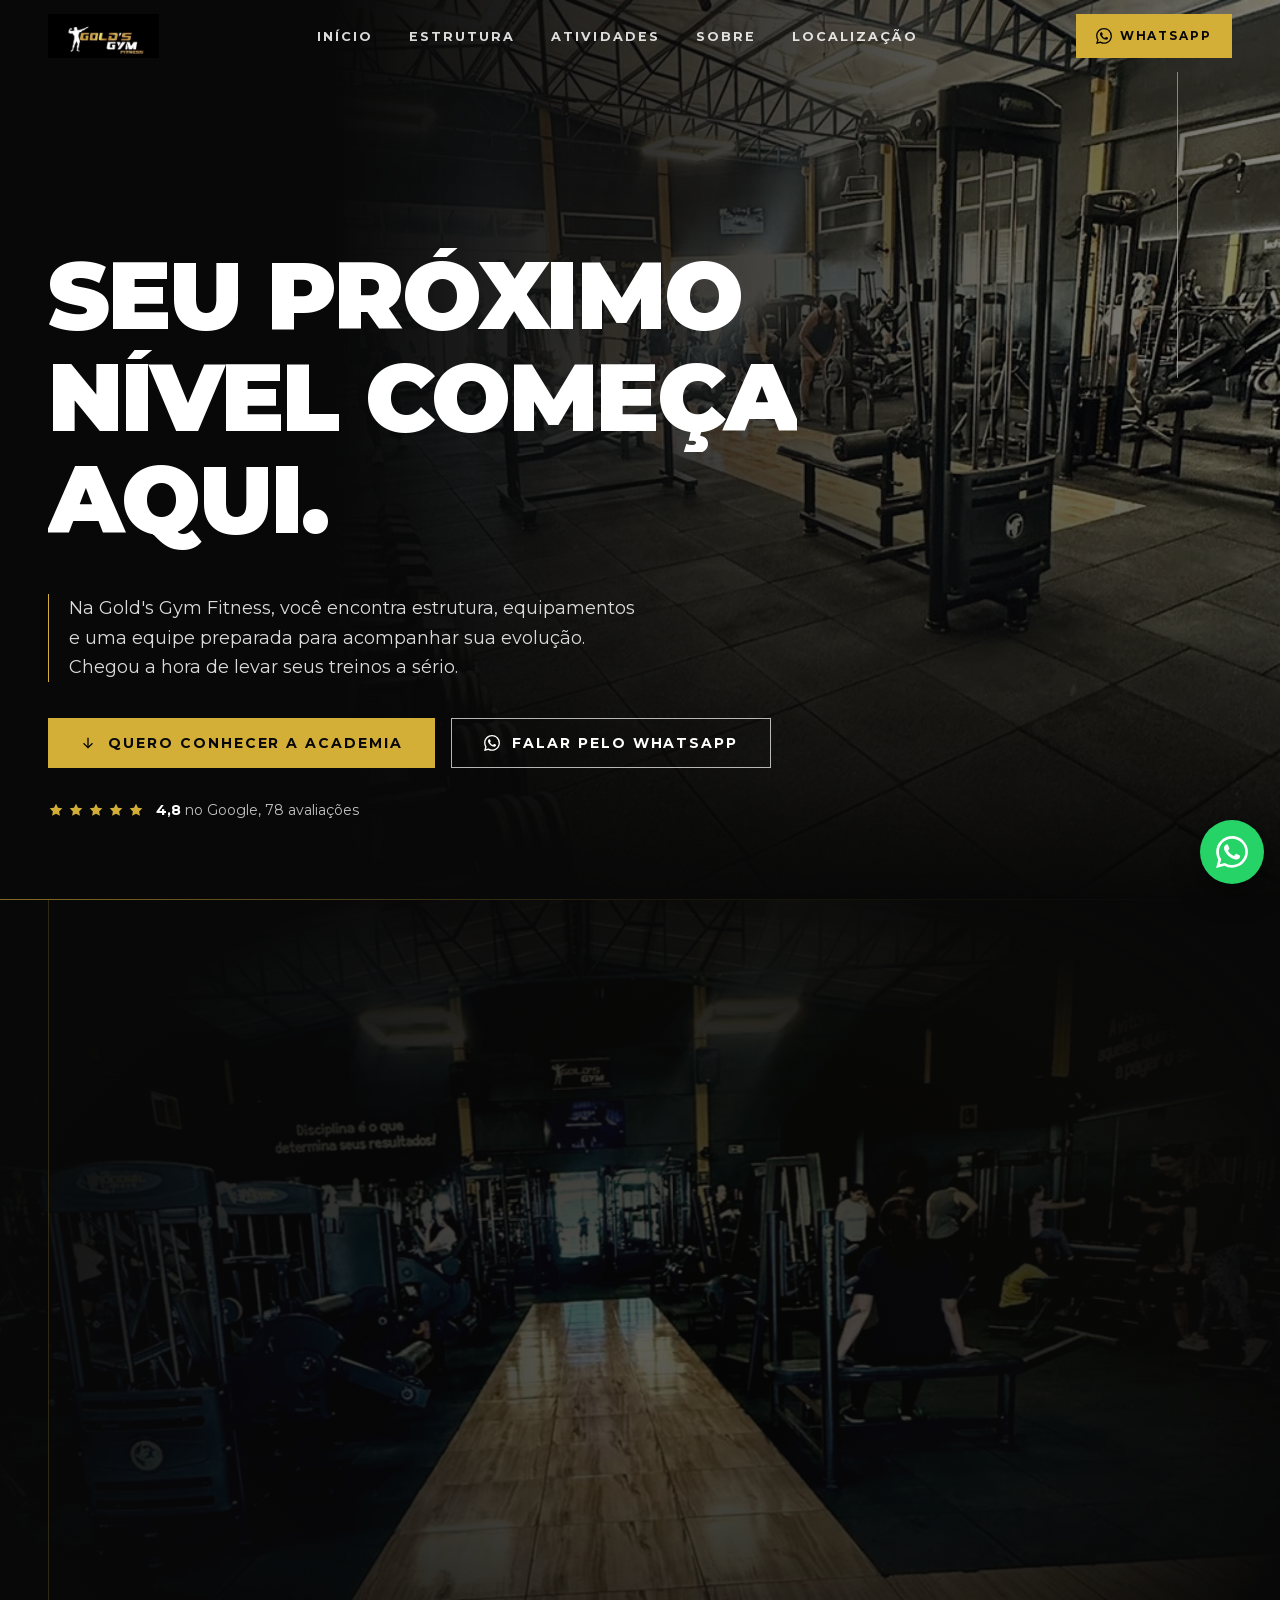
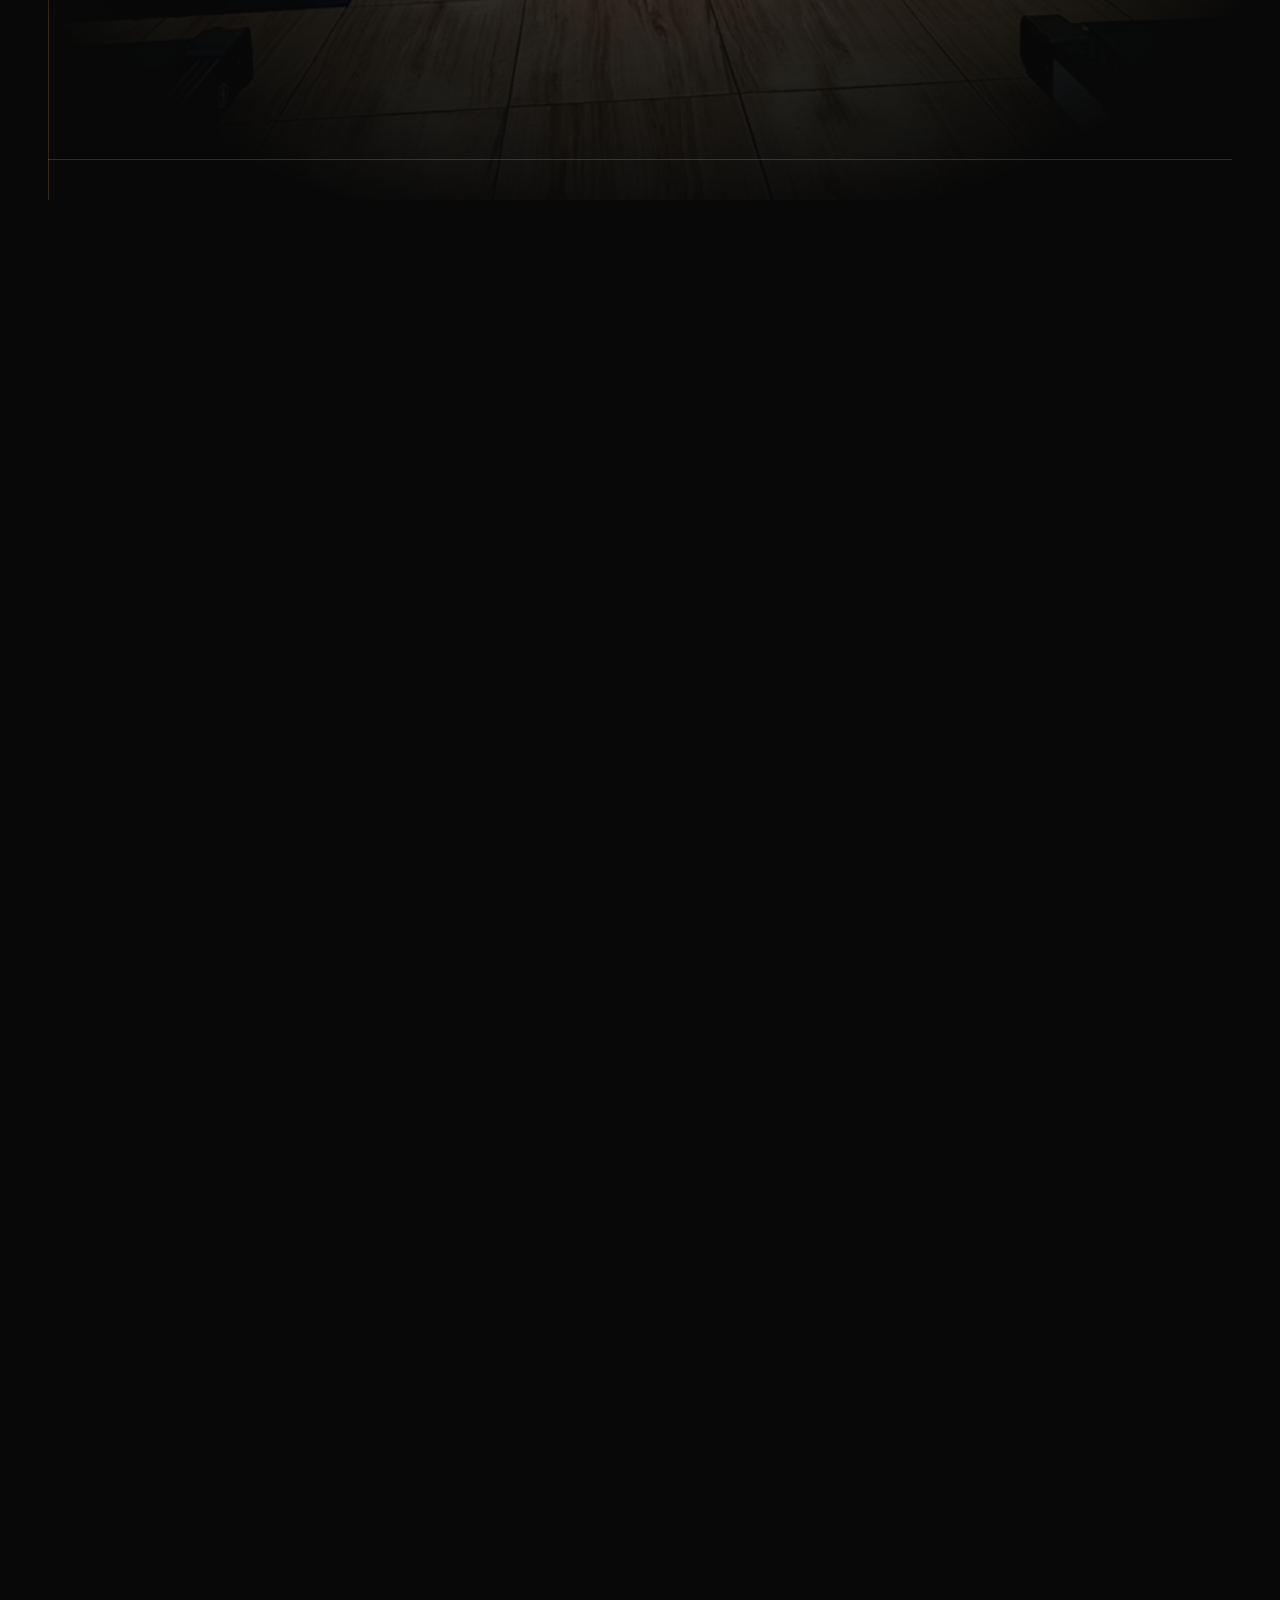
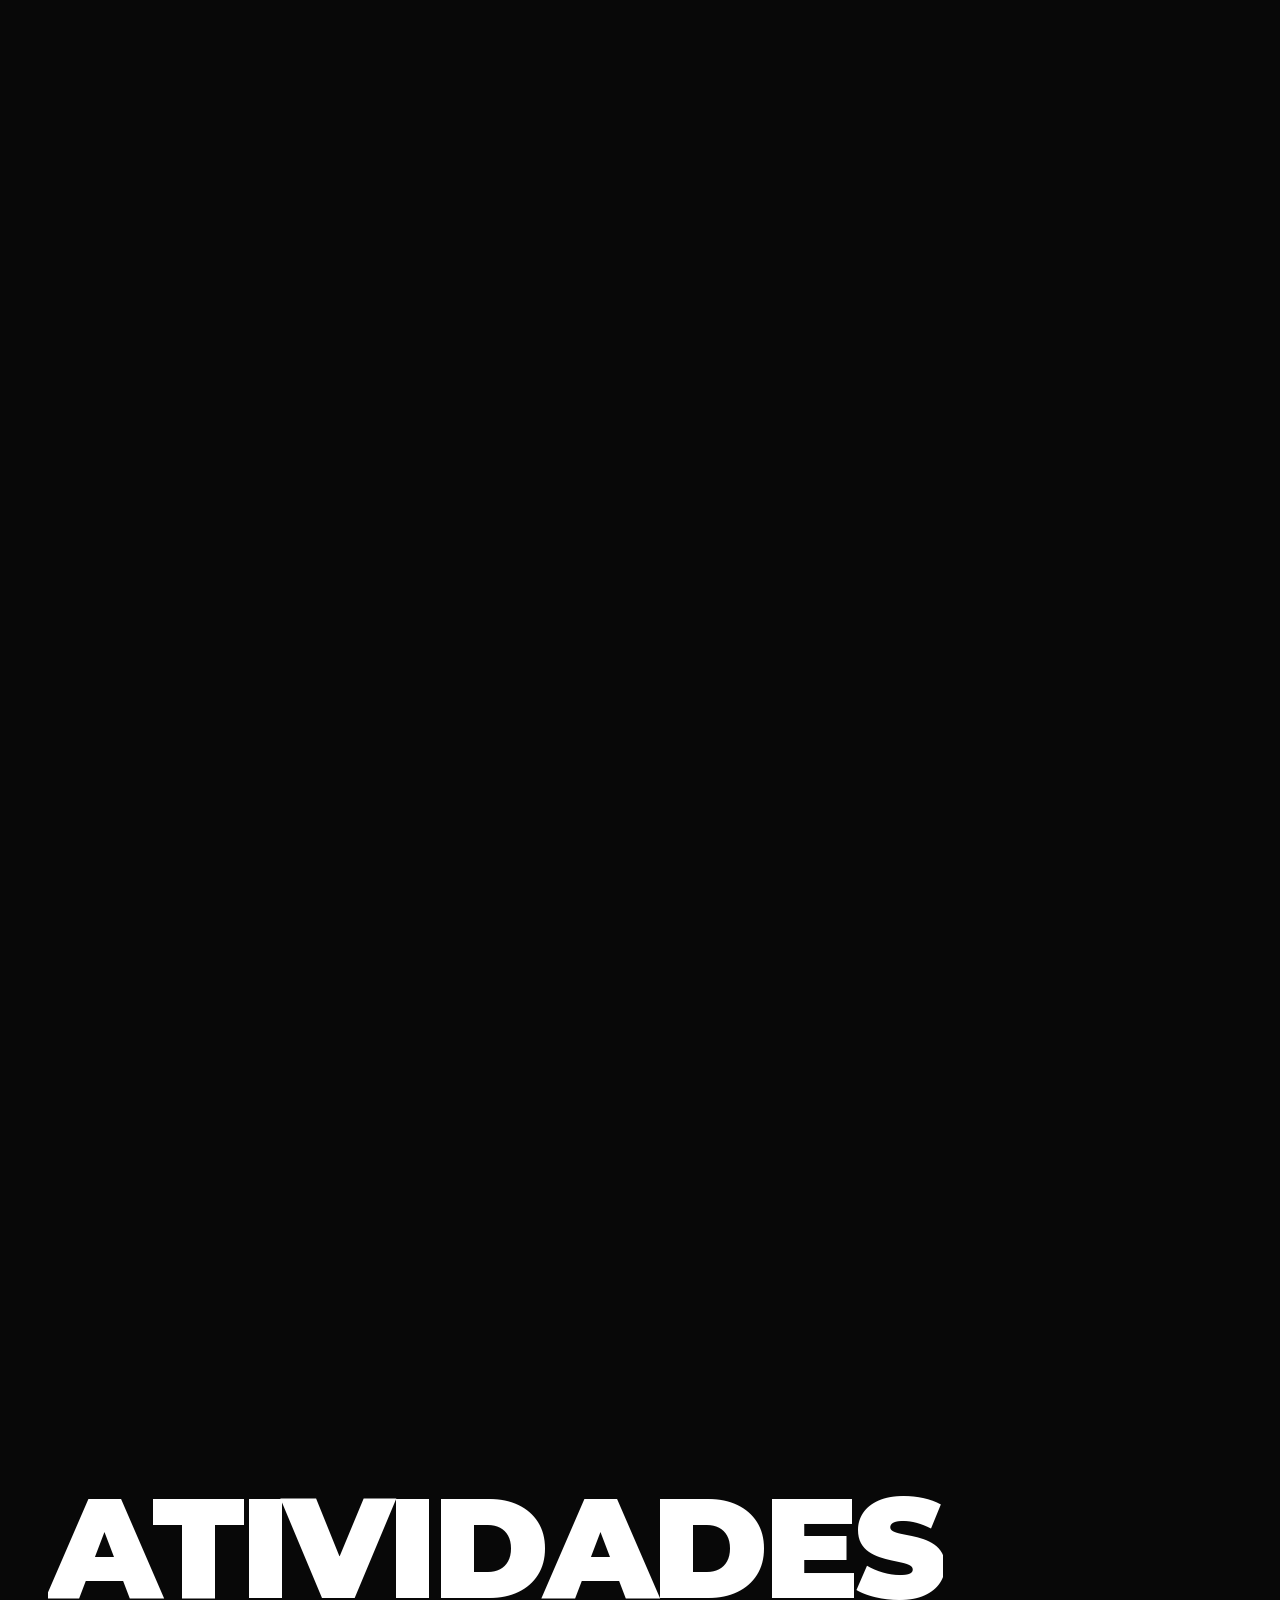
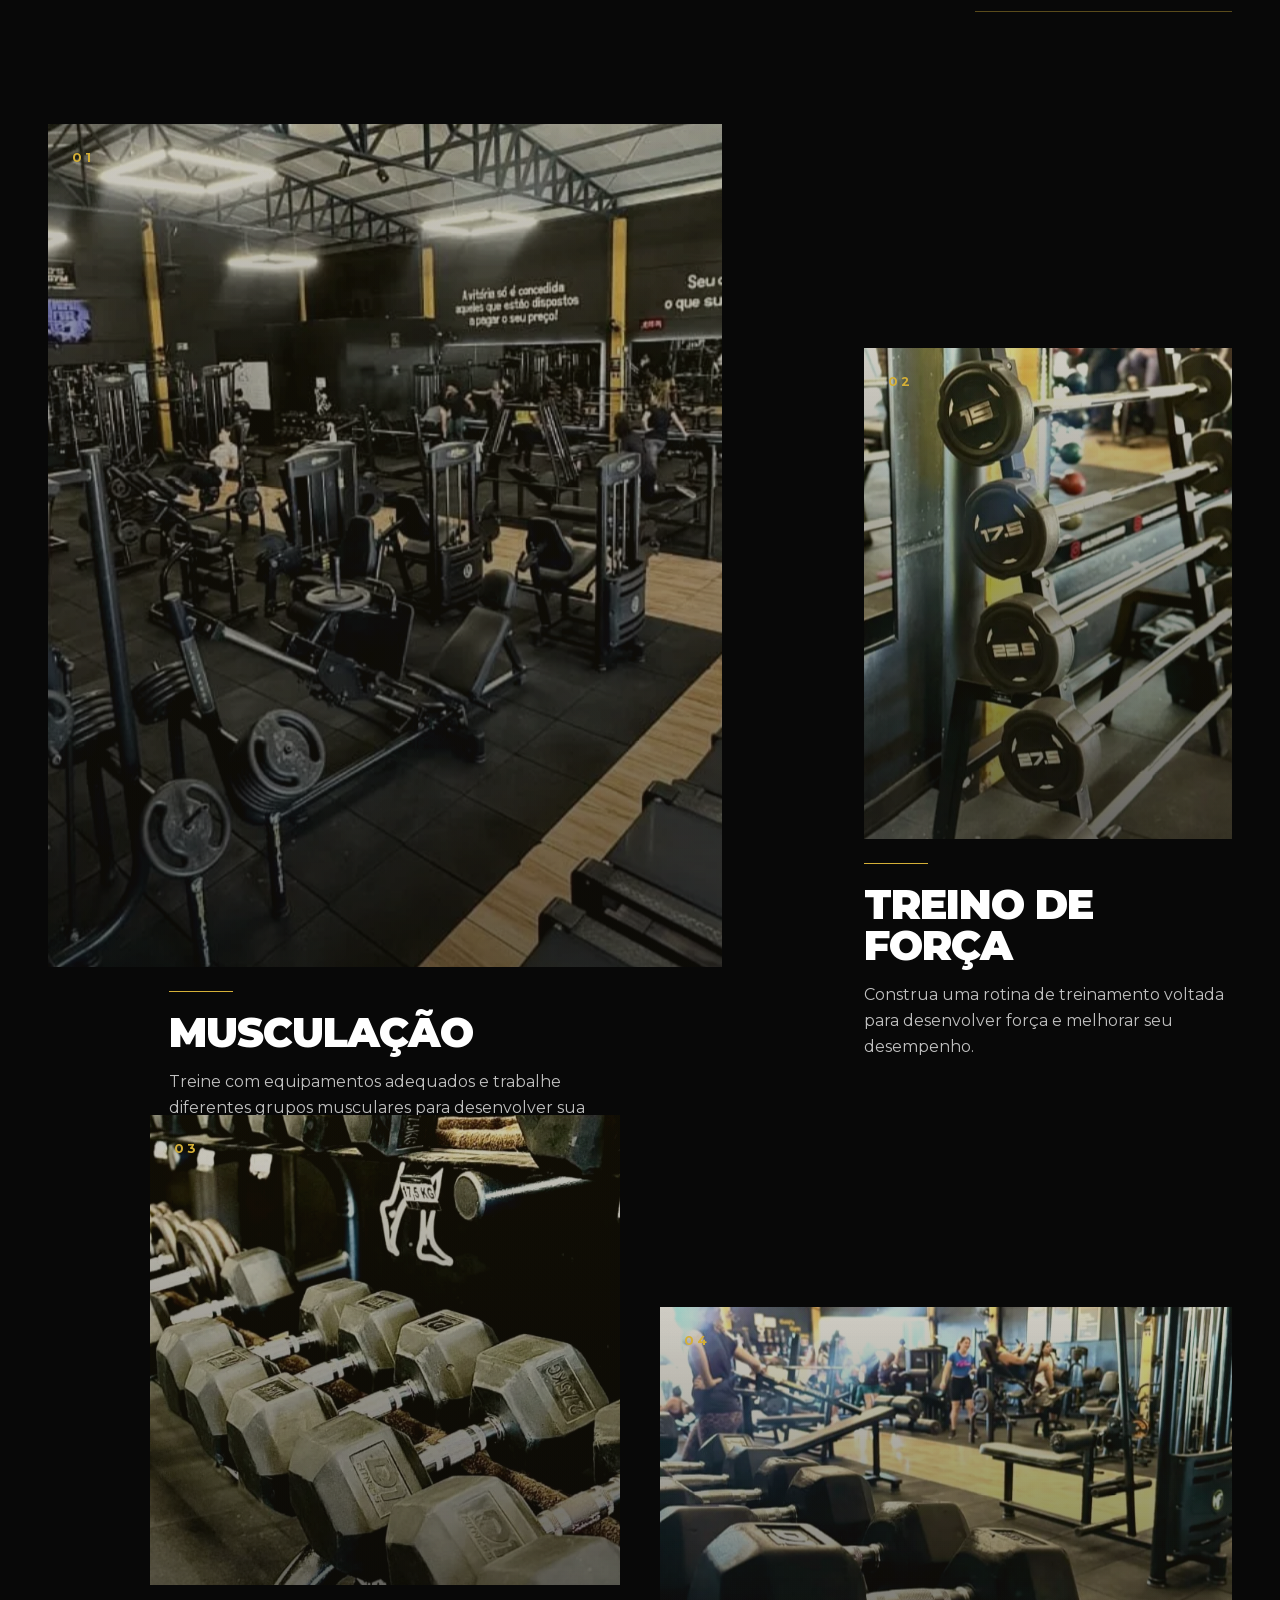
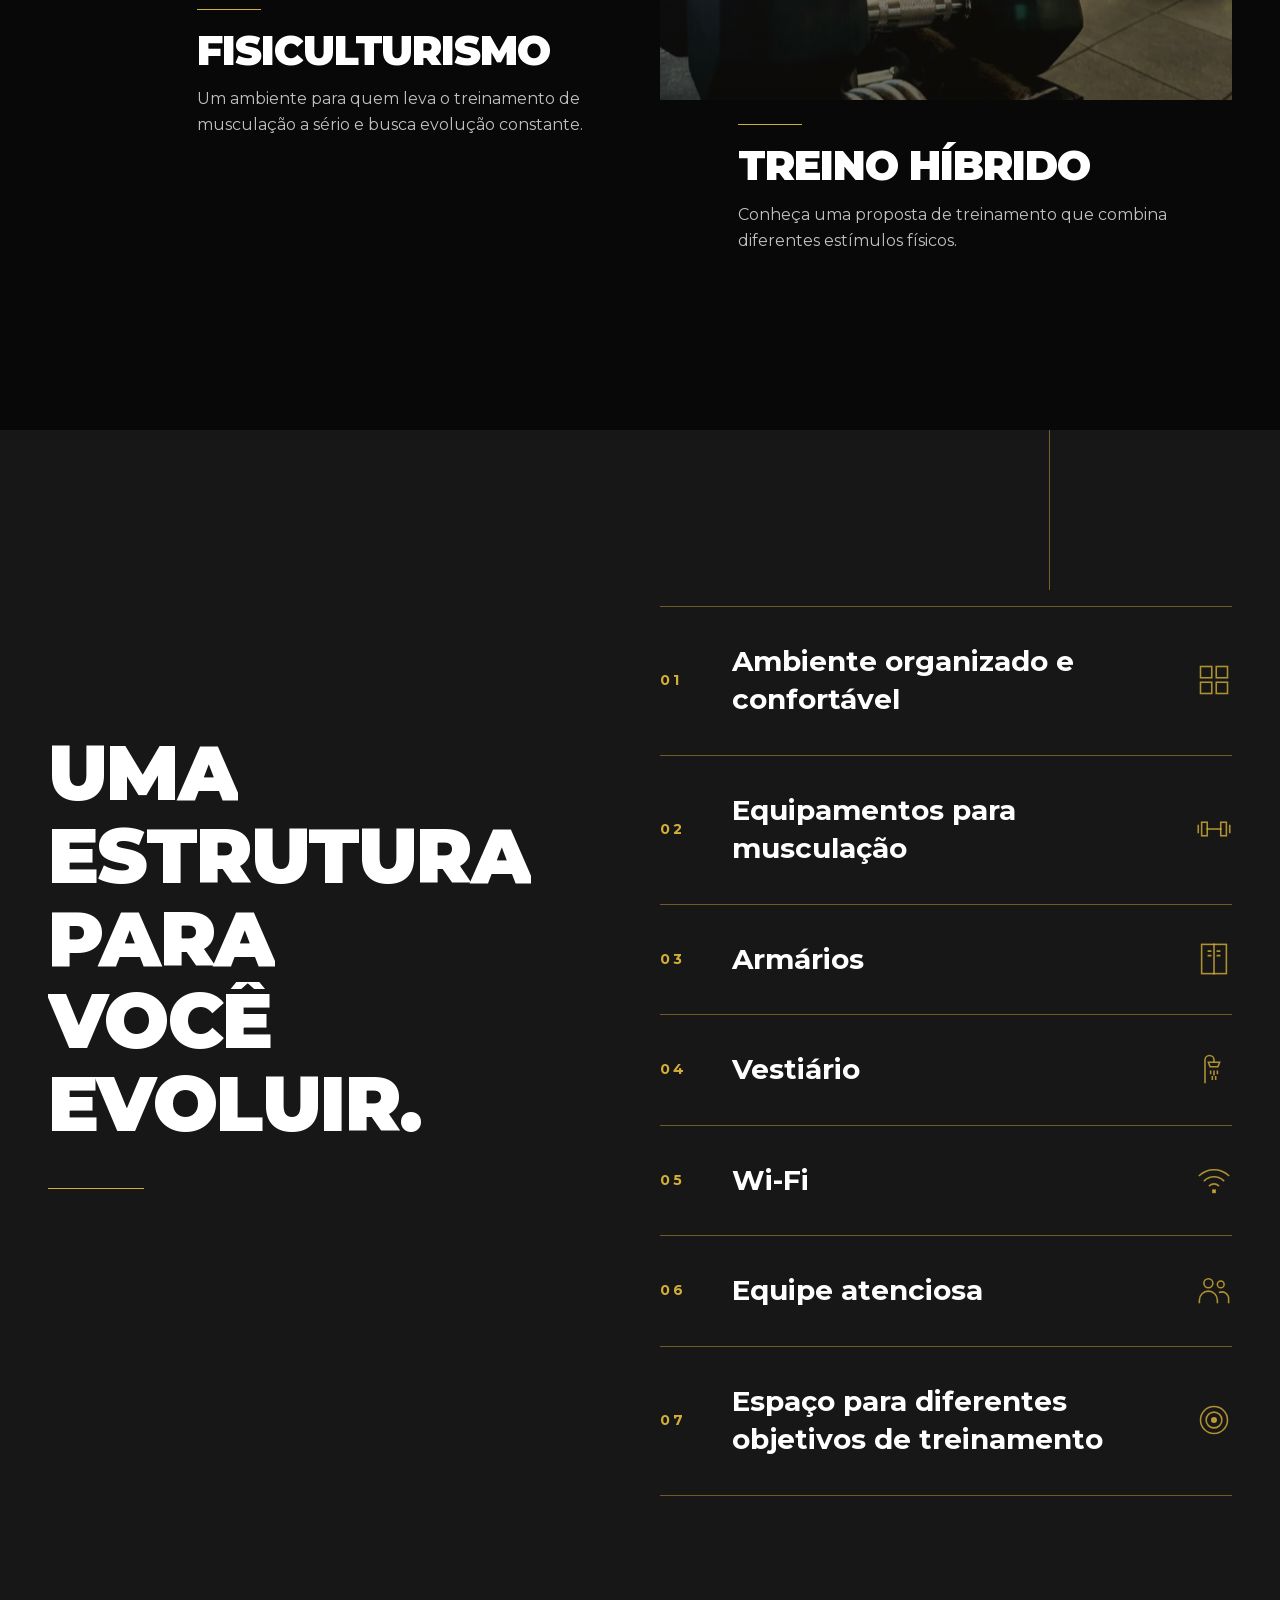
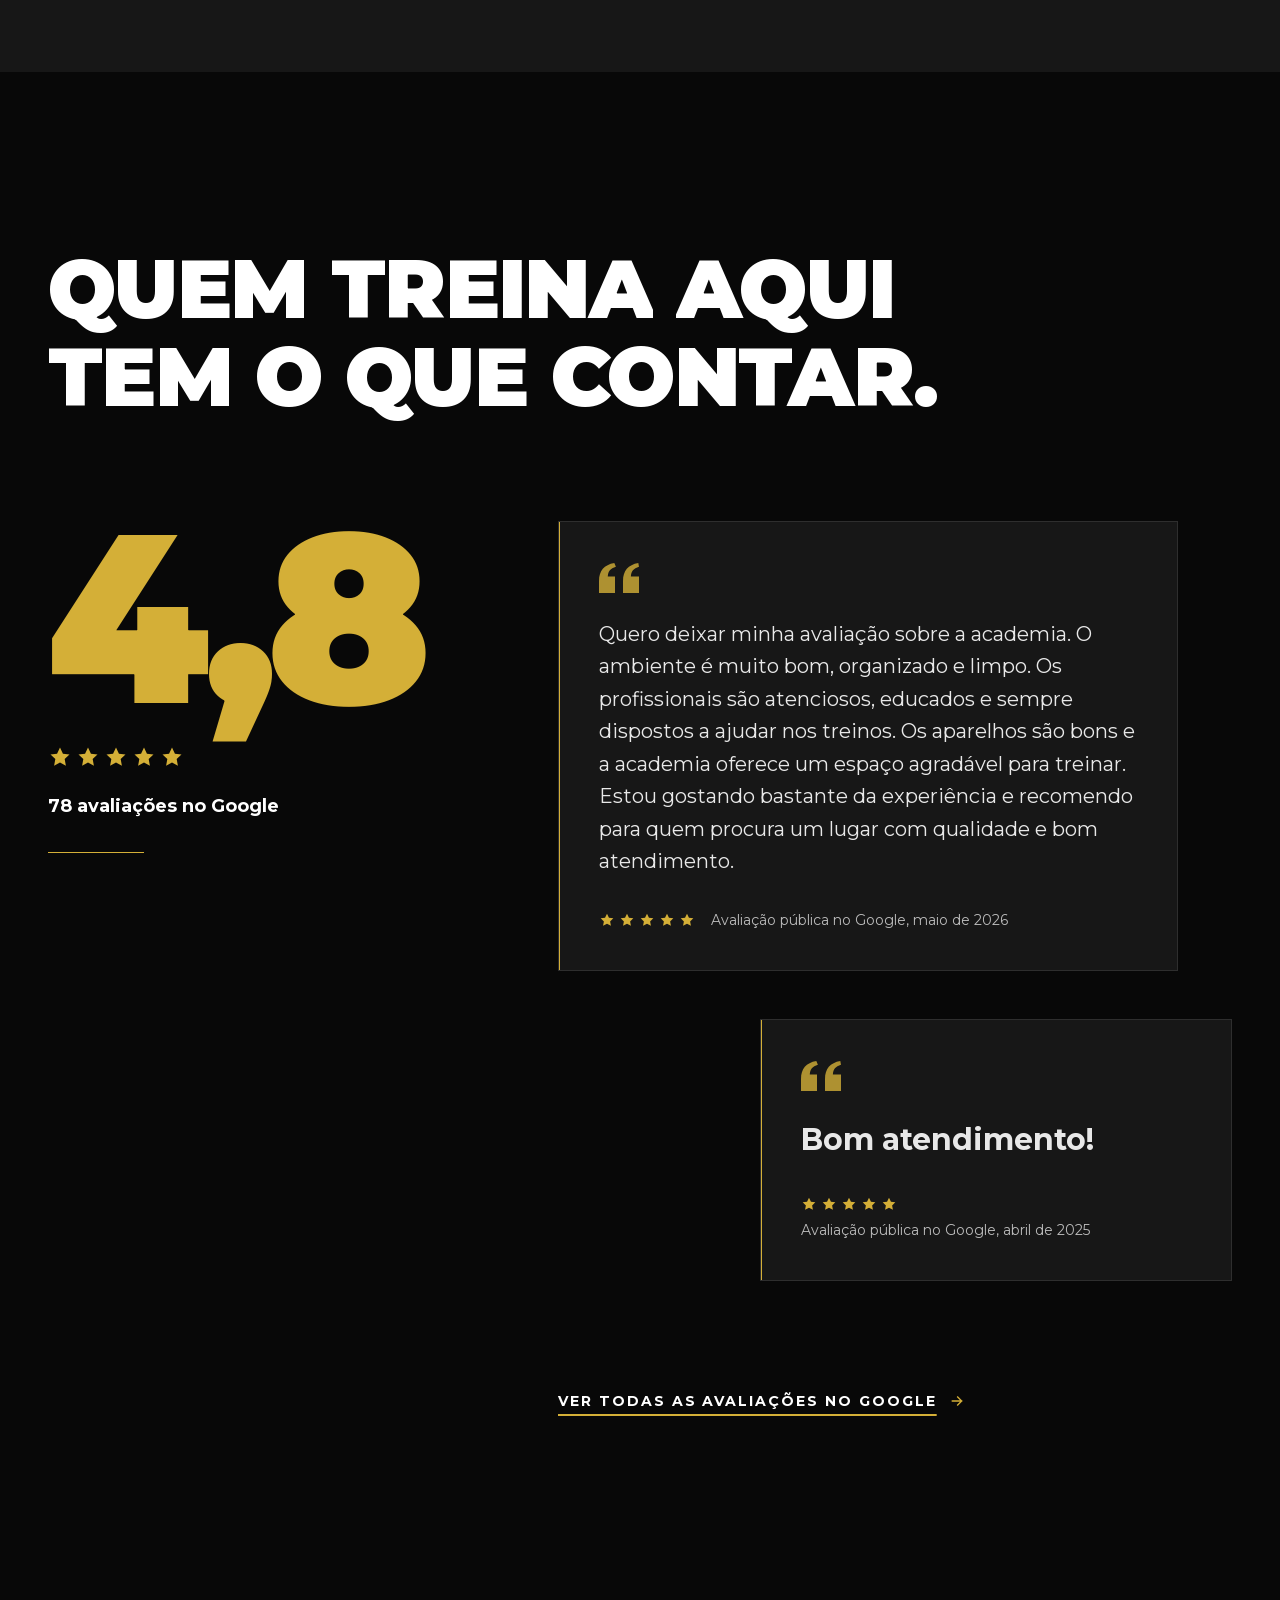
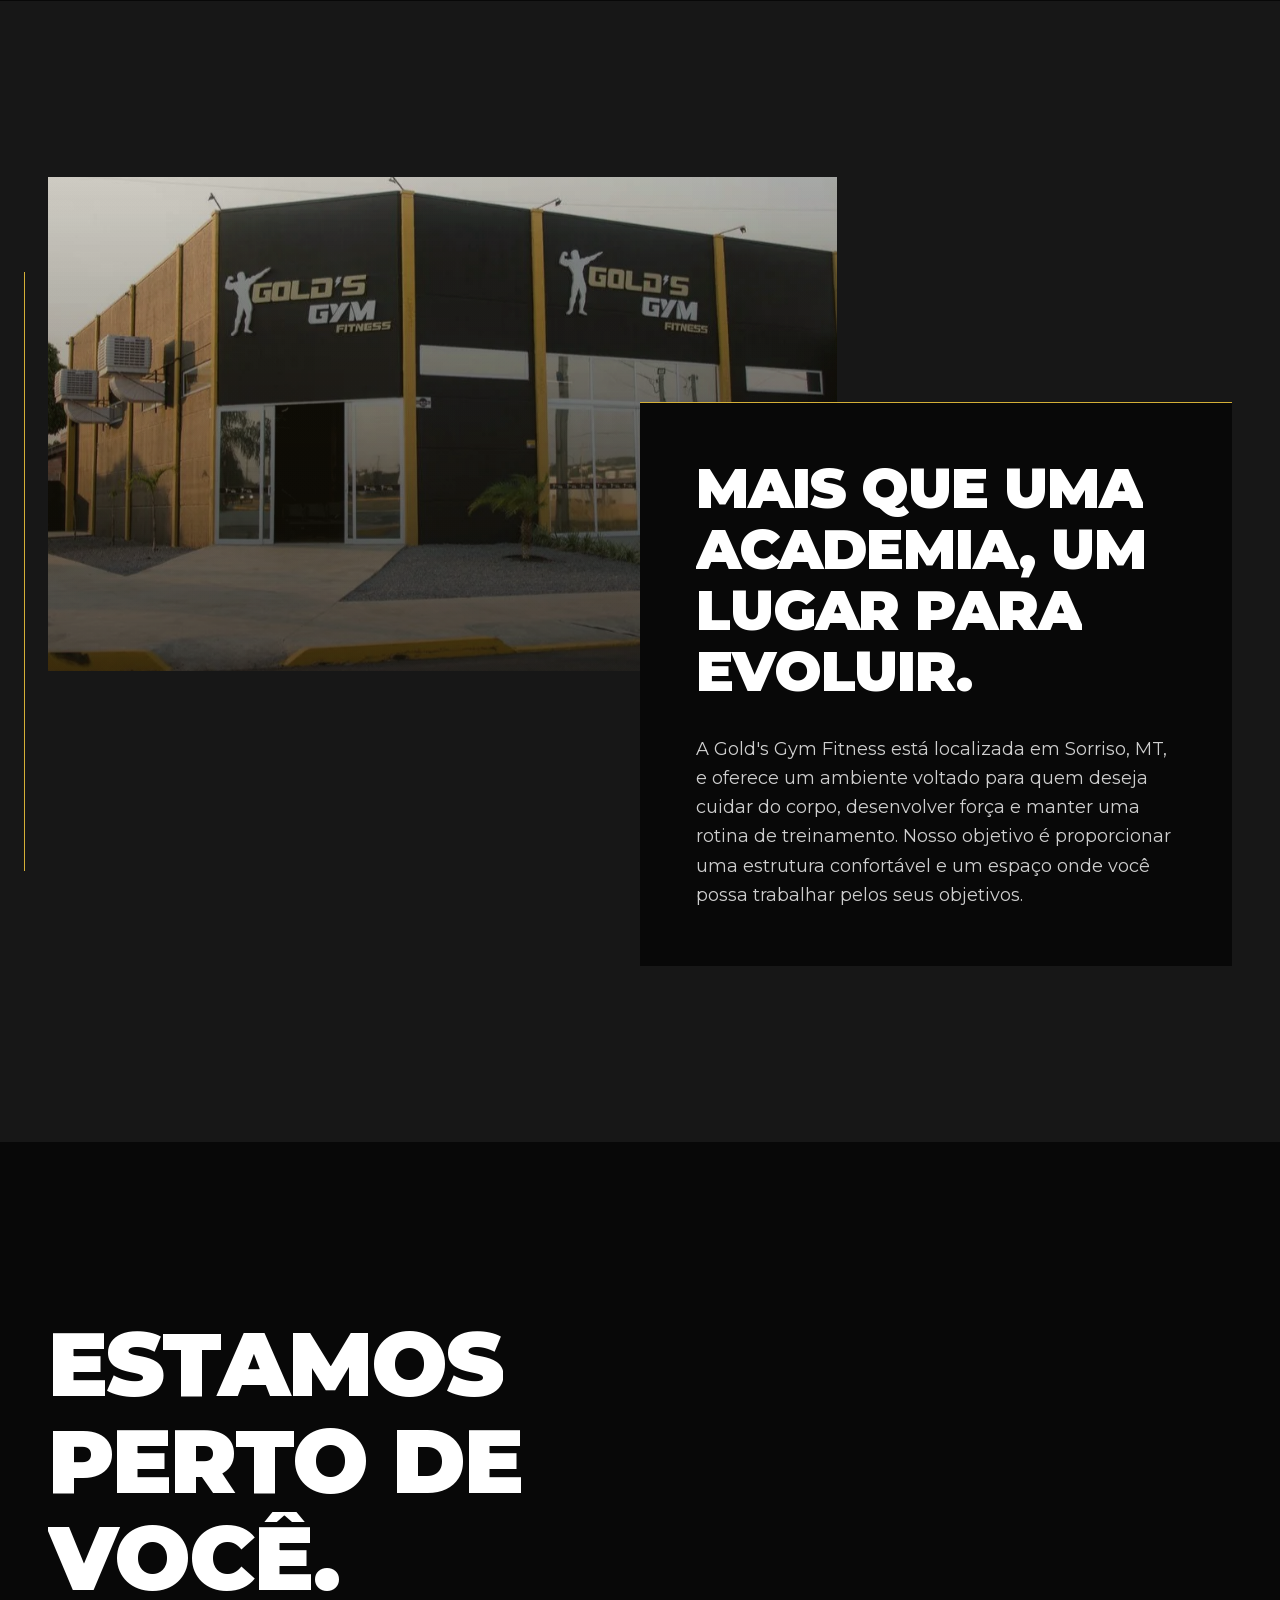
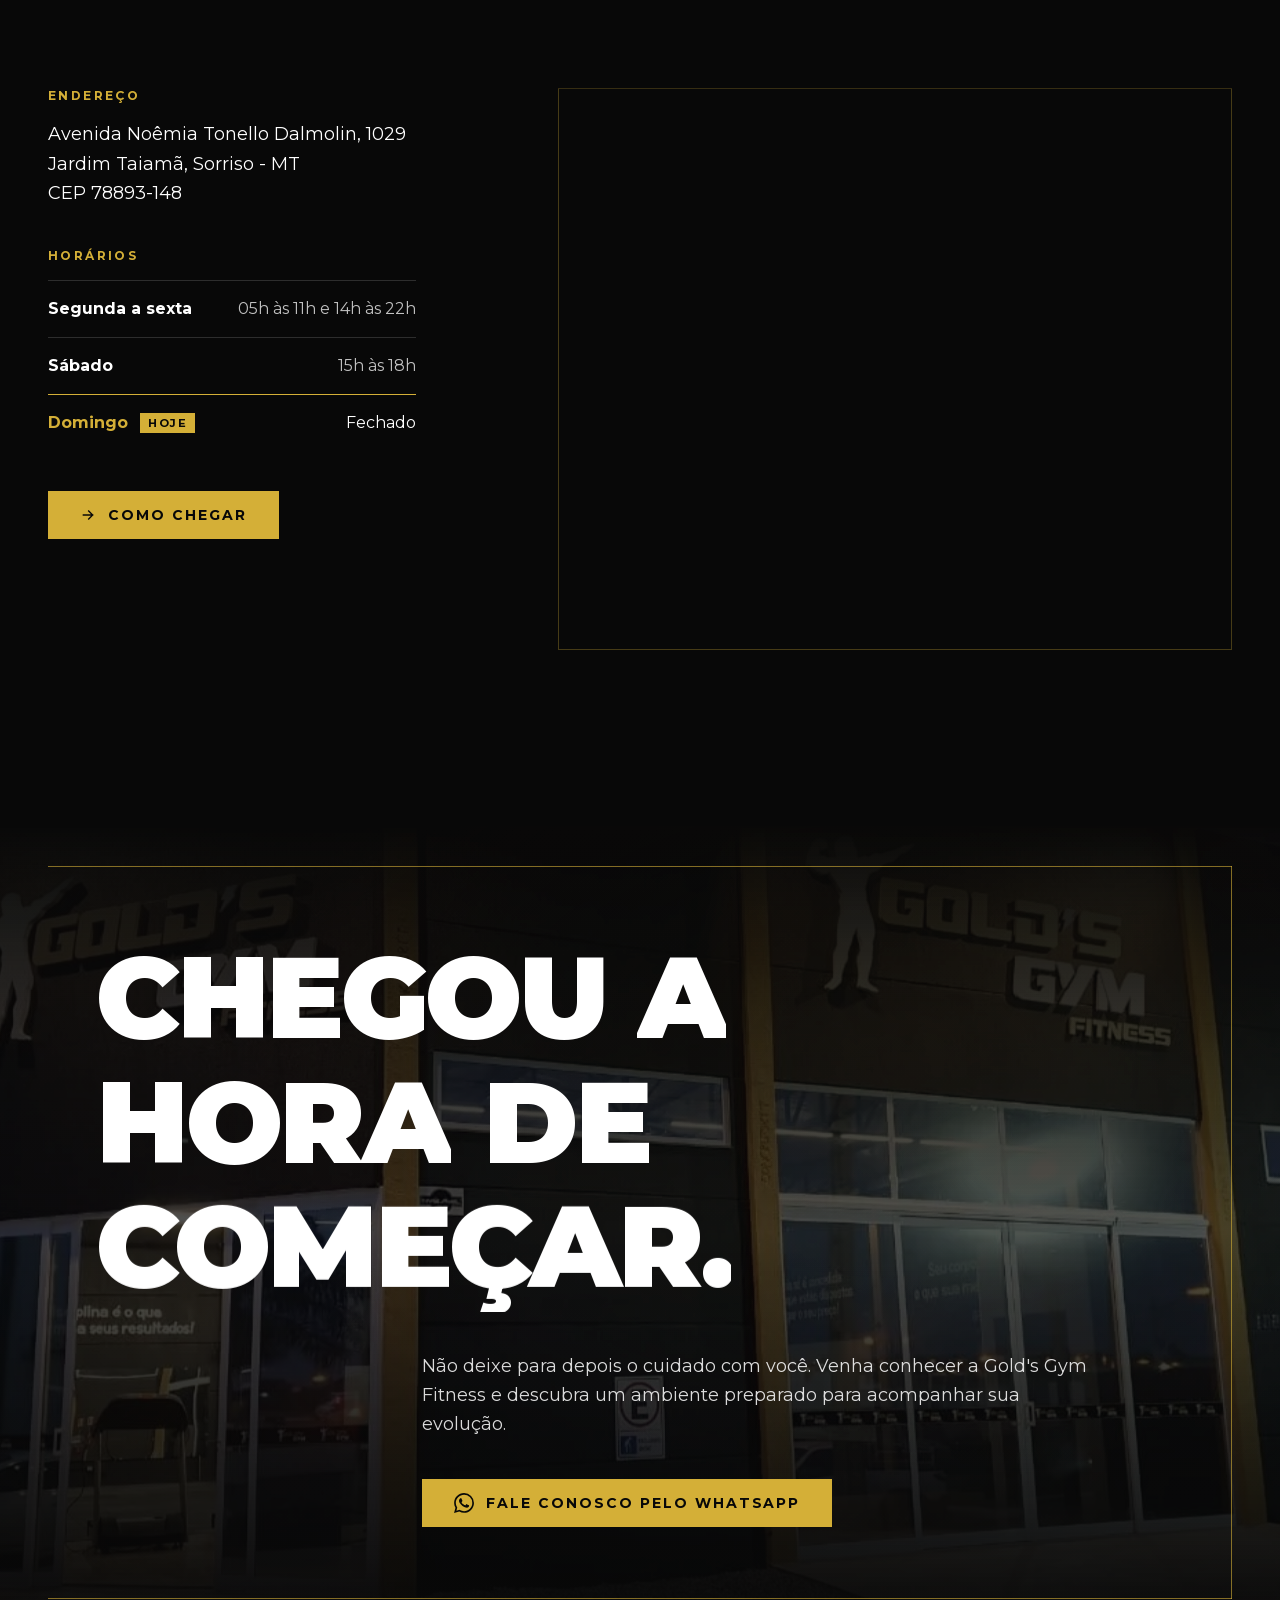
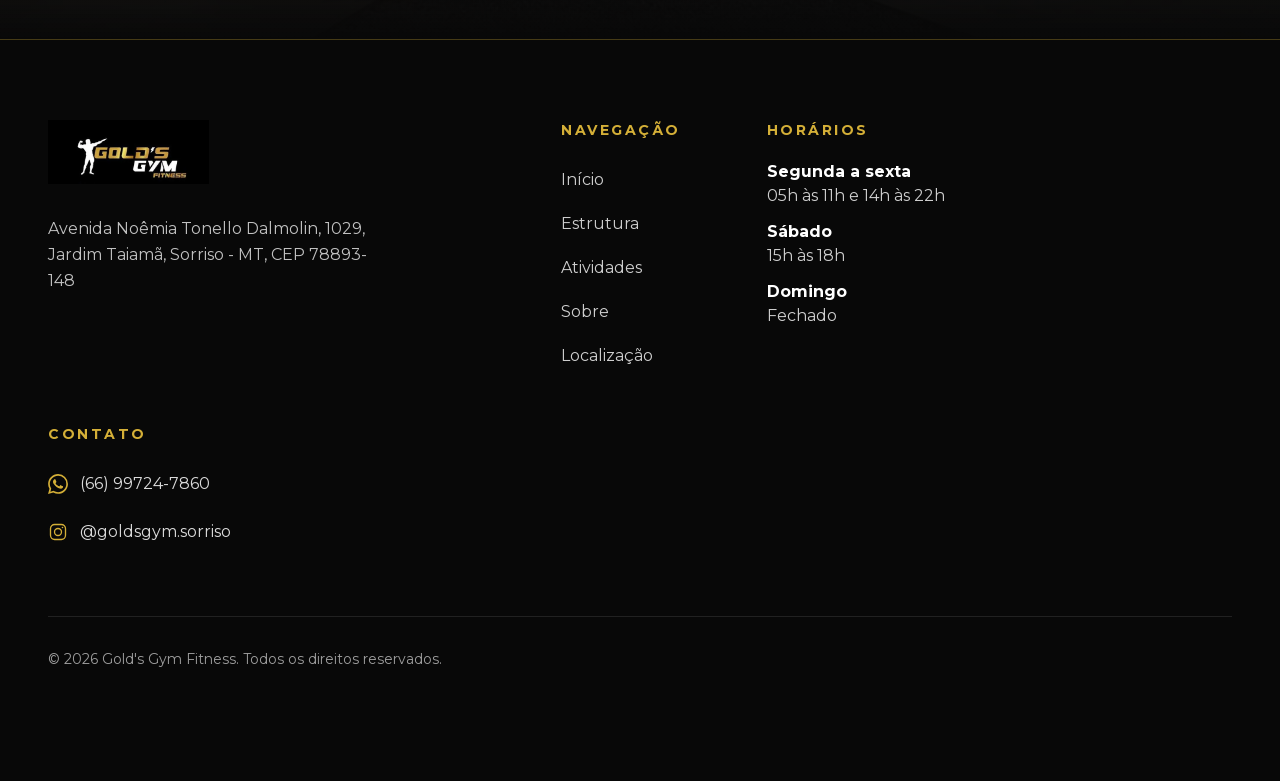
==== index.html @ a9ef350d "Add Golds Gym Fitness static website" ====
<!DOCTYPE html><html lang="pt-BR" class="oubBnG_variable"><head><meta charSet="utf-8"/><meta name="viewport" content="width=device-width, initial-scale=1, viewport-fit=cover"/><link rel="preload" href="/_next/static/media/65341aea9fb91af5-s.p.1dqa_6e_ad4sj.woff2" as="font" crossorigin="" type="font/woff2"/><link rel="preload" as="image" href="/images/logo-golds-gym-fitness.webp"/><link rel="preload" as="image" href="/images/salao-pesos-livres.webp" fetchPriority="high"/><link rel="stylesheet" href="/_next/static/chunks/39to71a-008gq.css" data-precedence="next"/><link rel="preload" as="script" fetchPriority="low" href="/_next/static/chunks/0kqziy-7_gy73.js"/><script src="/_next/static/chunks/3v5m1v6-71-ar.js" async=""></script><script src="/_next/static/chunks/092r-mewpaf3q.js" async=""></script><script src="/_next/static/chunks/turbopack-2u1d16houkiyo.js" async=""></script><script src="/_next/static/chunks/3qfy96eoyh-ek.js" async=""></script><script src="/_next/static/chunks/1w0vrppweolhc.js" async=""></script><script src="/_next/static/chunks/01q156xst4v7g.js" async=""></script><meta name="theme-color" content="#080808"/><meta name="color-scheme" content="dark"/><title>Gold&#x27;s Gym Fitness | Academia em Sorriso - MT</title><meta name="description" content="Academia em Sorriso, MT, com musculação, treino de força, fisiculturismo e treino híbrido. Estrutura completa, equipe atenciosa e nota 4,8 no Google. Av. Noêmia Tonello Dalmolin, 1029, Jardim Taiamã."/><meta name="application-name" content="Gold&#x27;s Gym Fitness"/><meta name="keywords" content="academia em Sorriso,academia Sorriso MT,musculação Sorriso,Gold&#x27;s Gym Fitness,treino de força,fisiculturismo,treino híbrido"/><meta name="robots" content="index, follow"/><link rel="canonical" href="http://localhost:3000/"/><meta property="og:title" content="Gold&#x27;s Gym Fitness | Academia em Sorriso - MT"/><meta property="og:description" content="Academia em Sorriso, MT, com musculação, treino de força, fisiculturismo e treino híbrido. Estrutura completa, equipe atenciosa e nota 4,8 no Google. Av. Noêmia Tonello Dalmolin, 1029, Jardim Taiamã."/><meta property="og:url" content="http://localhost:3000/"/><meta property="og:site_name" content="Gold&#x27;s Gym Fitness"/><meta property="og:locale" content="pt_BR"/><meta property="og:image" content="http://localhost:3000/images/fachada-noite.webp"/><meta property="og:image:width" content="1280"/><meta property="og:image:height" content="720"/><meta property="og:image:alt" content="Fachada da Gold&#x27;s Gym Fitness ao entardecer, com pilares dourados"/><meta property="og:type" content="website"/><meta name="twitter:card" content="summary_large_image"/><meta name="twitter:title" content="Gold&#x27;s Gym Fitness | Academia em Sorriso - MT"/><meta name="twitter:description" content="Academia em Sorriso, MT, com musculação, treino de força, fisiculturismo e treino híbrido. Estrutura completa, equipe atenciosa e nota 4,8 no Google. Av. Noêmia Tonello Dalmolin, 1029, Jardim Taiamã."/><meta name="twitter:image" content="http://localhost:3000/images/fachada-noite.webp"/><link rel="icon" href="/images/logo-golds-gym-fitness.webp"/><meta name="next-size-adjust" content=""/><script>(function(){try{var d=document.documentElement;if(!window.matchMedia('(prefers-reduced-motion: reduce)').matches){d.classList.add('js-motion');setTimeout(function(){d.classList.add('motion-fallback')},4000)}}catch(e){}})();</script><script type="application/ld+json">{"@context":"https://schema.org","@type":"ExerciseGym","name":"Gold's Gym Fitness","url":"http://localhost:3000/","image":"http://localhost:3000/images/fachada-noite.webp","logo":"http://localhost:3000/images/logo-golds-gym-fitness.webp","telephone":"+55-66-99724-7860","address":{"@type":"PostalAddress","streetAddress":"Avenida Noêmia Tonello Dalmolin, 1029","addressLocality":"Sorriso","addressRegion":"MT","postalCode":"78893-148","addressCountry":"BR"},"geo":{"@type":"GeoCoordinates","latitude":-12.5436201,"longitude":-55.7535018},"hasMap":"https://www.google.com/maps/dir/?api=1&destination=-12.5436201,-55.7535018","openingHoursSpecification":[{"@type":"OpeningHoursSpecification","dayOfWeek":["https://schema.org/Monday","https://schema.org/Tuesday","https://schema.org/Wednesday","https://schema.org/Thursday","https://schema.org/Friday"],"opens":"05:00","closes":"11:00"},{"@type":"OpeningHoursSpecification","dayOfWeek":["https://schema.org/Monday","https://schema.org/Tuesday","https://schema.org/Wednesday","https://schema.org/Thursday","https://schema.org/Friday"],"opens":"14:00","closes":"22:00"},{"@type":"OpeningHoursSpecification","dayOfWeek":["https://schema.org/Saturday"],"opens":"15:00","closes":"18:00"}],"aggregateRating":{"@type":"AggregateRating","ratingValue":4.8,"reviewCount":78,"bestRating":5,"worstRating":1},"sameAs":["https://www.instagram.com/goldsgym.sorriso/"]}</script><script src="/_next/static/chunks/0cz1d0mv5g_q7.js" noModule=""></script></head><body class="bg-preto font-sans text-white antialiased"><div hidden=""><!--$--><!--/$--></div><a href="#conteudo" class="skip-link">Pular para o conteúdo</a><header id="site-navbar" class="nav-pre fixed inset-x-0 top-0 z-50 transition-[background-color,border-color,backdrop-filter] duration-500 border-b border-transparent bg-transparent" style="padding-top:env(safe-area-inset-top)"><nav aria-label="Navegação principal" class="mx-auto flex h-18 max-w-[1440px] items-center justify-between gap-6 px-5 sm:px-8 lg:px-12"><a href="#inicio" class="relative z-10 shrink-0" data-nav-item="true"><img alt="Gold&#x27;s Gym Fitness, página inicial" width="540" height="215" decoding="async" data-nimg="1" class="h-10 w-auto sm:h-11" style="color:transparent" src="/images/logo-golds-gym-fitness.webp"/></a><ul class="hidden items-center gap-9 lg:flex"><li data-nav-item="true"><a href="#inicio" class="nav-link text-[0.8rem] font-bold uppercase tracking-[0.16em] text-white/85 hover:text-dourado">Início</a></li><li data-nav-item="true"><a href="#estrutura" class="nav-link text-[0.8rem] font-bold uppercase tracking-[0.16em] text-white/85 hover:text-dourado">Estrutura</a></li><li data-nav-item="true"><a href="#atividades" class="nav-link text-[0.8rem] font-bold uppercase tracking-[0.16em] text-white/85 hover:text-dourado">Atividades</a></li><li data-nav-item="true"><a href="#sobre" class="nav-link text-[0.8rem] font-bold uppercase tracking-[0.16em] text-white/85 hover:text-dourado">Sobre</a></li><li data-nav-item="true"><a href="#localizacao" class="nav-link text-[0.8rem] font-bold uppercase tracking-[0.16em] text-white/85 hover:text-dourado">Localização</a></li></ul><div class="flex items-center gap-3"><a href="https://wa.me/5566997247860?text=Ol%C3%A1!%20Vi%20o%20site%20da%20Gold&#x27;s%20Gym%20Fitness%20e%20gostaria%20de%20mais%20informa%C3%A7%C3%B5es." target="_blank" rel="noopener noreferrer" data-nav-item="true" class="hidden min-h-11 items-center gap-2 bg-dourado px-5 text-xs font-bold uppercase tracking-[0.16em] text-preto transition-colors duration-300 hover:bg-white sm:inline-flex"><svg viewBox="0 0 24 24" fill="currentColor" aria-hidden="true" focusable="false" class="h-4 w-4"><path d="M17.472 14.382c-.297-.149-1.758-.867-2.03-.967-.273-.099-.471-.148-.67.15-.197.297-.767.966-.94 1.164-.173.199-.347.223-.644.075-.297-.15-1.255-.463-2.39-1.475-.883-.788-1.48-1.761-1.653-2.059-.173-.297-.018-.458.13-.606.134-.133.298-.347.446-.52.149-.174.198-.298.298-.497.099-.198.05-.371-.025-.52-.075-.149-.669-1.612-.916-2.207-.242-.579-.487-.5-.669-.51-.173-.008-.371-.01-.57-.01-.198 0-.52.074-.792.372-.272.297-1.04 1.016-1.04 2.479 0 1.462 1.065 2.875 1.213 3.074.149.198 2.096 3.2 5.077 4.487.709.306 1.262.489 1.694.625.712.227 1.36.195 1.871.118.571-.085 1.758-.719 2.006-1.413.248-.694.248-1.289.173-1.413-.074-.124-.272-.198-.57-.347m-5.421 7.403h-.004a9.87 9.87 0 0 1-5.031-1.378l-.361-.214-3.741.982.998-3.648-.235-.374a9.86 9.86 0 0 1-1.51-5.26c.001-5.45 4.436-9.884 9.888-9.884 2.64 0 5.122 1.03 6.988 2.898a9.825 9.825 0 0 1 2.893 6.994c-.003 5.45-4.437 9.884-9.885 9.884m8.413-18.297A11.815 11.815 0 0 0 12.05 0C5.495 0 .16 5.335.157 11.892c0 2.096.547 4.142 1.588 5.945L.057 24l6.305-1.654a11.882 11.882 0 0 0 5.683 1.448h.005c6.554 0 11.89-5.335 11.893-11.893a11.821 11.821 0 0 0-3.48-8.413Z"></path></svg>WhatsApp</a><button type="button" data-nav-item="true" aria-expanded="false" aria-controls="mobile-menu" aria-label="Abrir menu" class="relative z-10 flex h-12 w-12 items-center justify-center lg:hidden"><span class="relative block h-4 w-7" aria-hidden="true"><span data-burger="top" class="absolute left-0 top-0 h-[2px] w-full origin-center bg-white"></span><span data-burger="bottom" class="absolute bottom-0 left-0 h-[2px] w-4 origin-center bg-dourado"></span></span></button></div></nav></header><div id="mobile-menu" role="dialog" aria-modal="true" aria-label="Menu" inert="" class="invisible fixed inset-0 z-40 flex flex-col bg-preto px-6 pb-[max(2rem,env(safe-area-inset-bottom))] pt-[calc(6rem+env(safe-area-inset-top))] lg:hidden" data-lenis-prevent="true"><span class="absolute right-6 top-0 h-full w-px bg-dourado/15" aria-hidden="true"></span><ul class="flex flex-1 flex-col justify-center"><li class="relative"><span data-menu-line="true" class="absolute inset-x-0 top-0 h-px origin-left bg-dourado/30" aria-hidden="true"></span><div class="overflow-hidden"><a data-menu-link="true" href="#inicio" class="flex min-h-16 items-center justify-between py-3 text-[clamp(2rem,9vw,3.25rem)] font-black uppercase leading-none tracking-tight text-white active:text-dourado"><span>Início</span><span class="text-sm font-bold tracking-[0.2em] text-dourado" aria-hidden="true">01</span></a></div></li><li class="relative"><span data-menu-line="true" class="absolute inset-x-0 top-0 h-px origin-left bg-dourado/30" aria-hidden="true"></span><div class="overflow-hidden"><a data-menu-link="true" href="#estrutura" class="flex min-h-16 items-center justify-between py-3 text-[clamp(2rem,9vw,3.25rem)] font-black uppercase leading-none tracking-tight text-white active:text-dourado"><span>Estrutura</span><span class="text-sm font-bold tracking-[0.2em] text-dourado" aria-hidden="true">02</span></a></div></li><li class="relative"><span data-menu-line="true" class="absolute inset-x-0 top-0 h-px origin-left bg-dourado/30" aria-hidden="true"></span><div class="overflow-hidden"><a data-menu-link="true" href="#atividades" class="flex min-h-16 items-center justify-between py-3 text-[clamp(2rem,9vw,3.25rem)] font-black uppercase leading-none tracking-tight text-white active:text-dourado"><span>Atividades</span><span class="text-sm font-bold tracking-[0.2em] text-dourado" aria-hidden="true">03</span></a></div></li><li class="relative"><span data-menu-line="true" class="absolute inset-x-0 top-0 h-px origin-left bg-dourado/30" aria-hidden="true"></span><div class="overflow-hidden"><a data-menu-link="true" href="#sobre" class="flex min-h-16 items-center justify-between py-3 text-[clamp(2rem,9vw,3.25rem)] font-black uppercase leading-none tracking-tight text-white active:text-dourado"><span>Sobre</span><span class="text-sm font-bold tracking-[0.2em] text-dourado" aria-hidden="true">04</span></a></div></li><li class="relative"><span data-menu-line="true" class="absolute inset-x-0 top-0 h-px origin-left bg-dourado/30" aria-hidden="true"></span><div class="overflow-hidden"><a data-menu-link="true" href="#localizacao" class="flex min-h-16 items-center justify-between py-3 text-[clamp(2rem,9vw,3.25rem)] font-black uppercase leading-none tracking-tight text-white active:text-dourado"><span>Localização</span><span class="text-sm font-bold tracking-[0.2em] text-dourado" aria-hidden="true">05</span></a></div></li></ul><div data-menu-foot="true" class="flex flex-col gap-4"><a href="https://wa.me/5566997247860?text=Ol%C3%A1!%20Vi%20o%20site%20da%20Gold&#x27;s%20Gym%20Fitness%20e%20gostaria%20de%20mais%20informa%C3%A7%C3%B5es." target="_blank" rel="noopener noreferrer" class="flex min-h-14 items-center justify-center gap-3 bg-dourado text-sm font-bold uppercase tracking-[0.16em] text-preto"><svg viewBox="0 0 24 24" fill="currentColor" aria-hidden="true" focusable="false" class="h-5 w-5"><path d="M17.472 14.382c-.297-.149-1.758-.867-2.03-.967-.273-.099-.471-.148-.67.15-.197.297-.767.966-.94 1.164-.173.199-.347.223-.644.075-.297-.15-1.255-.463-2.39-1.475-.883-.788-1.48-1.761-1.653-2.059-.173-.297-.018-.458.13-.606.134-.133.298-.347.446-.52.149-.174.198-.298.298-.497.099-.198.05-.371-.025-.52-.075-.149-.669-1.612-.916-2.207-.242-.579-.487-.5-.669-.51-.173-.008-.371-.01-.57-.01-.198 0-.52.074-.792.372-.272.297-1.04 1.016-1.04 2.479 0 1.462 1.065 2.875 1.213 3.074.149.198 2.096 3.2 5.077 4.487.709.306 1.262.489 1.694.625.712.227 1.36.195 1.871.118.571-.085 1.758-.719 2.006-1.413.248-.694.248-1.289.173-1.413-.074-.124-.272-.198-.57-.347m-5.421 7.403h-.004a9.87 9.87 0 0 1-5.031-1.378l-.361-.214-3.741.982.998-3.648-.235-.374a9.86 9.86 0 0 1-1.51-5.26c.001-5.45 4.436-9.884 9.888-9.884 2.64 0 5.122 1.03 6.988 2.898a9.825 9.825 0 0 1 2.893 6.994c-.003 5.45-4.437 9.884-9.885 9.884m8.413-18.297A11.815 11.815 0 0 0 12.05 0C5.495 0 .16 5.335.157 11.892c0 2.096.547 4.142 1.588 5.945L.057 24l6.305-1.654a11.882 11.882 0 0 0 5.683 1.448h.005c6.554 0 11.89-5.335 11.893-11.893a11.821 11.821 0 0 0-3.48-8.413Z"></path></svg>WhatsApp</a><a href="https://www.instagram.com/goldsgym.sorriso/" target="_blank" rel="noopener noreferrer" class="flex min-h-12 items-center justify-center gap-3 text-sm font-bold text-white/80"><svg viewBox="0 0 24 24" fill="none" stroke="currentColor" stroke-width="1.6" aria-hidden="true" focusable="false" class="h-5 w-5"><rect x="3" y="3" width="18" height="18" rx="5"></rect><circle cx="12" cy="12" r="4.2"></circle><circle cx="17.4" cy="6.6" r="1" fill="currentColor" stroke="none"></circle></svg>@goldsgym.sorriso</a></div></div><main id="conteudo" tabindex="-1" class="outline-none"><section id="inicio" aria-labelledby="hero-title" class="relative isolate flex min-h-[600px] h-[100svh] items-end overflow-hidden bg-preto"><div class="absolute inset-y-0 right-0 -z-10 w-full will-change-transform md:w-[74%]"><div class="absolute inset-0 will-change-transform"><img alt="Salão de pesos livres da Gold&#x27;s Gym Fitness com suporte de halteres e detalhes dourados" fetchPriority="high" width="1080" height="720" decoding="async" data-nimg="1" class="photo-treat h-full w-full object-cover object-[60%_center]" style="color:transparent" src="/images/salao-pesos-livres.webp"/></div><div class="absolute inset-0 bg-gradient-to-r from-preto via-preto/55 to-preto/10" aria-hidden="true"></div><div class="absolute inset-0 bg-gradient-to-t from-preto via-preto/30 to-preto/40" aria-hidden="true"></div><div class="photo-warm absolute inset-0" aria-hidden="true"></div></div><span data-hero-line="true" class="absolute right-[8%] top-18 hidden h-[34%] w-px origin-top bg-dourado/70 md:block" aria-hidden="true"></span><span class="absolute bottom-0 left-0 h-px w-full bg-gradient-to-r from-dourado/60 via-dourado/10 to-transparent" aria-hidden="true"></span><div class="relative mx-auto w-full max-w-[1440px] px-5 pb-14 sm:px-8 sm:pb-16 lg:px-12 lg:pb-20"><div class="max-w-[min(100%,62rem)]"><h1 id="hero-title" class="text-[clamp(2.4rem,min(9.2vw,10.5svh),8.75rem)] font-black uppercase leading-[0.92] tracking-[-0.02em] text-white"><span class="sr-only">SEU PRÓXIMO NÍVEL COMEÇA AQUI.</span><span aria-hidden="true" class="reveal-load"><span><span class="inline-block overflow-hidden pb-[0.06em] align-top leading-[1.02]"><span data-word="true" class="inline-block will-change-transform">SEU</span></span> </span><span><span class="inline-block overflow-hidden pb-[0.06em] align-top leading-[1.02]"><span data-word="true" class="inline-block will-change-transform">PRÓXIMO</span></span> </span><span><span class="inline-block overflow-hidden pb-[0.06em] align-top leading-[1.02]"><span data-word="true" class="inline-block will-change-transform">NÍVEL</span></span> </span><span><span class="inline-block overflow-hidden pb-[0.06em] align-top leading-[1.02]"><span data-word="true" class="inline-block will-change-transform">COMEÇA</span></span> </span><span><span class="inline-block overflow-hidden pb-[0.06em] align-top leading-[1.02]"><span data-word="true" class="inline-block will-change-transform">AQUI.</span></span></span></span></h1><div class="mt-8 flex flex-col gap-8 md:mt-10 md:flex-row md:items-end md:gap-14"><div class="flex items-stretch gap-5"><span class="hidden w-px shrink-0 bg-dourado sm:block" aria-hidden="true"></span><p data-hero-fade="true" class="hero-pre max-w-xl text-base leading-relaxed text-white/85 sm:text-lg">Na Gold&#x27;s Gym Fitness, você encontra estrutura, equipamentos e uma equipe preparada para acompanhar sua evolução. Chegou a hora de levar seus treinos a sério.</p></div></div><div data-hero-fade="true" class="hero-pre mt-9 flex flex-col gap-3 sm:flex-row sm:gap-4"><a href="#estrutura" class="inline-flex min-h-12 items-center justify-center gap-3 px-6 py-3.5 text-sm font-bold uppercase tracking-[0.14em] transition-colors duration-300 sm:px-8 bg-dourado text-preto hover:bg-white focus-visible:bg-white "><svg viewBox="0 0 24 24" fill="none" stroke="currentColor" stroke-width="2" aria-hidden="true" focusable="false" class="h-4 w-4 rotate-90"><path d="M5 12h14M13 6l6 6-6 6" stroke-linecap="square"></path></svg><span>QUERO CONHECER A ACADEMIA</span></a><a href="https://wa.me/5566997247860?text=Ol%C3%A1!%20Vi%20o%20site%20da%20Gold&#x27;s%20Gym%20Fitness%20e%20gostaria%20de%20mais%20informa%C3%A7%C3%B5es." class="inline-flex min-h-12 items-center justify-center gap-3 px-6 py-3.5 text-sm font-bold uppercase tracking-[0.14em] transition-colors duration-300 sm:px-8 border border-white/70 text-white hover:border-dourado hover:text-dourado " target="_blank" rel="noopener noreferrer"><svg viewBox="0 0 24 24" fill="currentColor" aria-hidden="true" focusable="false" class="h-4 w-4"><path d="M17.472 14.382c-.297-.149-1.758-.867-2.03-.967-.273-.099-.471-.148-.67.15-.197.297-.767.966-.94 1.164-.173.199-.347.223-.644.075-.297-.15-1.255-.463-2.39-1.475-.883-.788-1.48-1.761-1.653-2.059-.173-.297-.018-.458.13-.606.134-.133.298-.347.446-.52.149-.174.198-.298.298-.497.099-.198.05-.371-.025-.52-.075-.149-.669-1.612-.916-2.207-.242-.579-.487-.5-.669-.51-.173-.008-.371-.01-.57-.01-.198 0-.52.074-.792.372-.272.297-1.04 1.016-1.04 2.479 0 1.462 1.065 2.875 1.213 3.074.149.198 2.096 3.2 5.077 4.487.709.306 1.262.489 1.694.625.712.227 1.36.195 1.871.118.571-.085 1.758-.719 2.006-1.413.248-.694.248-1.289.173-1.413-.074-.124-.272-.198-.57-.347m-5.421 7.403h-.004a9.87 9.87 0 0 1-5.031-1.378l-.361-.214-3.741.982.998-3.648-.235-.374a9.86 9.86 0 0 1-1.51-5.26c.001-5.45 4.436-9.884 9.888-9.884 2.64 0 5.122 1.03 6.988 2.898a9.825 9.825 0 0 1 2.893 6.994c-.003 5.45-4.437 9.884-9.885 9.884m8.413-18.297A11.815 11.815 0 0 0 12.05 0C5.495 0 .16 5.335.157 11.892c0 2.096.547 4.142 1.588 5.945L.057 24l6.305-1.654a11.882 11.882 0 0 0 5.683 1.448h.005c6.554 0 11.89-5.335 11.893-11.893a11.821 11.821 0 0 0-3.48-8.413Z"></path></svg><span>FALAR PELO WHATSAPP</span></a></div><p data-hero-fade="true" class="hero-pre mt-8 flex flex-wrap items-center gap-3 text-sm text-white/75"><span class="inline-flex gap-1 text-dourado" role="img" aria-label="5 de 5 estrelas"><svg viewBox="0 0 24 24" fill="currentColor" aria-hidden="true" focusable="false" class="h-4 w-4"><path d="M12 2.5l2.94 6.17 6.56.82-4.83 4.6 1.23 6.66L12 17.52l-5.9 3.23 1.23-6.66-4.83-4.6 6.56-.82L12 2.5z"></path></svg><svg viewBox="0 0 24 24" fill="currentColor" aria-hidden="true" focusable="false" class="h-4 w-4"><path d="M12 2.5l2.94 6.17 6.56.82-4.83 4.6 1.23 6.66L12 17.52l-5.9 3.23 1.23-6.66-4.83-4.6 6.56-.82L12 2.5z"></path></svg><svg viewBox="0 0 24 24" fill="currentColor" aria-hidden="true" focusable="false" class="h-4 w-4"><path d="M12 2.5l2.94 6.17 6.56.82-4.83 4.6 1.23 6.66L12 17.52l-5.9 3.23 1.23-6.66-4.83-4.6 6.56-.82L12 2.5z"></path></svg><svg viewBox="0 0 24 24" fill="currentColor" aria-hidden="true" focusable="false" class="h-4 w-4"><path d="M12 2.5l2.94 6.17 6.56.82-4.83 4.6 1.23 6.66L12 17.52l-5.9 3.23 1.23-6.66-4.83-4.6 6.56-.82L12 2.5z"></path></svg><svg viewBox="0 0 24 24" fill="currentColor" aria-hidden="true" focusable="false" class="h-4 w-4"><path d="M12 2.5l2.94 6.17 6.56.82-4.83 4.6 1.23 6.66L12 17.52l-5.9 3.23 1.23-6.66-4.83-4.6 6.56-.82L12 2.5z"></path></svg></span><span><strong class="font-bold text-white">4,8</strong> no Google,<!-- --> <!-- -->78<!-- --> avaliações</span></p></div></div></section><section aria-label="Nossa filosofia de treino" class="relative isolate flex min-h-[100svh] items-center overflow-hidden bg-preto"><div class="absolute inset-0 -z-10 will-change-transform"><img alt="Passarela de madeira atravessando o salão de treino da Gold&#x27;s Gym Fitness" loading="lazy" width="1080" height="720" decoding="async" data-nimg="1" class="photo-treat h-full w-full object-cover" style="color:transparent" src="/images/passarela-treino.webp"/></div><div class="absolute inset-0 -z-10 bg-preto/60" aria-hidden="true"></div><div class="absolute inset-0 -z-10 bg-[radial-gradient(ellipse_at_center,transparent_0%,#080808_78%)]" aria-hidden="true"></div><div class="photo-warm absolute inset-0 -z-10" aria-hidden="true"></div><span class="absolute left-5 top-0 h-full w-px bg-dourado/20 sm:left-8 lg:left-12" aria-hidden="true"></span><div class="mx-auto w-full max-w-[1440px] px-5 py-28 sm:px-8 lg:px-12"><div class="impact-stack"><p data-phrase="true" class="impact-phrase max-w-[14ch] text-[clamp(2.1rem,7.4vw,7.5rem)] font-black uppercase leading-[0.95] tracking-[-0.02em] text-white will-change-transform "><span>DISCIPLINA<!-- --> </span><span>CONSTRÓI<!-- --> </span><span class="text-dourado">RESULTADOS.</span></p><p data-phrase="true" class="impact-phrase max-w-[14ch] text-[clamp(2.1rem,7.4vw,7.5rem)] font-black uppercase leading-[0.95] tracking-[-0.02em] text-white will-change-transform md:ml-[12%]"><span>FORÇA<!-- --> </span><span>É<!-- --> </span><span>CONQUISTADA<!-- --> </span><span>TREINO<!-- --> </span><span>APÓS<!-- --> </span><span class="text-dourado">TREINO.</span></p><p data-phrase="true" class="impact-phrase max-w-[14ch] text-[clamp(2.1rem,7.4vw,7.5rem)] font-black uppercase leading-[0.95] tracking-[-0.02em] text-white will-change-transform md:ml-[24%]"><span>SUA<!-- --> </span><span>EVOLUÇÃO<!-- --> </span><span>NÃO<!-- --> </span><span>PRECISA<!-- --> </span><span class="text-dourado">ESPERAR.</span></p></div></div><div class="absolute inset-x-5 bottom-10 sm:inset-x-8 lg:inset-x-12" aria-hidden="true"><div class="h-px w-full bg-white/15"><span class="block h-px w-full origin-left bg-dourado"></span></div></div></section><section id="atividades" aria-labelledby="atividades-title" class="relative overflow-hidden bg-preto py-24 sm:py-32 lg:py-44"><div class="mx-auto max-w-[1440px] px-5 sm:px-8 lg:px-12"><div class="mb-16 flex items-end justify-between gap-8 lg:mb-24"><h2 id="atividades-title" class="text-[clamp(3rem,11vw,10rem)] font-black uppercase leading-[0.9] tracking-[-0.03em] text-white"><span class="sr-only">ATIVIDADES</span><span aria-hidden="true"><span><span class="inline-block overflow-hidden pb-[0.06em] align-top leading-[1.02]"><span data-word="true" class="inline-block will-change-transform">ATIVIDADES</span></span></span></span></h2><span class="mb-4 hidden h-px flex-1 bg-dourado/40 md:block" aria-hidden="true"></span></div><div class="grid grid-cols-1 gap-y-20 sm:gap-y-24 lg:grid-cols-12 lg:gap-x-10 lg:gap-y-0"><article class="group lg:col-span-7"><div class="relative overflow-hidden bg-cinza aspect-[4/5] sm:aspect-[5/4] lg:aspect-[4/5]"><div class="absolute inset-0 will-change-transform"><div class="relative overflow-hidden h-full w-full"><div class="absolute inset-x-0 will-change-transform" style="top:-9%;bottom:-9%"><img alt="Visão geral do salão de musculação da Gold&#x27;s Gym Fitness com aparelhos alinhados" loading="lazy" width="960" height="720" decoding="async" data-nimg="1" class="photo-treat h-full w-full object-cover " style="color:transparent" src="/images/salao-visao-geral.webp"/></div><div class="photo-overlay pointer-events-none absolute inset-0" aria-hidden="true"></div></div></div><span class="absolute left-4 top-4 text-[0.8rem] font-bold tracking-[0.2em] text-dourado sm:left-6 sm:top-6" aria-hidden="true">01</span></div><div class="relative mt-6 max-w-md lg:ml-[18%]"><span data-card-line="true" class="mb-5 block h-px w-16 origin-left bg-dourado" aria-hidden="true"></span><h3 class="text-[clamp(1.6rem,3.2vw,2.6rem)] font-black uppercase leading-none tracking-tight text-white">Musculação</h3><p class="mt-4 text-base leading-relaxed text-white/75">Treine com equipamentos adequados e trabalhe diferentes grupos musculares para desenvolver sua força.</p></div></article><article class="group sm:ml-[14%] lg:ml-0 lg:col-span-4 lg:col-start-9 lg:mt-56"><div class="relative overflow-hidden bg-cinza aspect-[4/3] lg:aspect-[3/4]"><div class="absolute inset-0 will-change-transform"><div class="relative overflow-hidden h-full w-full"><div class="absolute inset-x-0 will-change-transform" style="top:-9%;bottom:-9%"><img alt="Barras e anilhas organizadas para treino de força na academia" loading="lazy" width="780" height="720" decoding="async" data-nimg="1" class="photo-treat h-full w-full object-cover " style="color:transparent" src="/images/barras-anilhas.webp"/></div><div class="photo-overlay pointer-events-none absolute inset-0" aria-hidden="true"></div></div></div><span class="absolute left-4 top-4 text-[0.8rem] font-bold tracking-[0.2em] text-dourado sm:left-6 sm:top-6" aria-hidden="true">02</span></div><div class="relative mt-6 max-w-md "><span data-card-line="true" class="mb-5 block h-px w-16 origin-left bg-dourado" aria-hidden="true"></span><h3 class="text-[clamp(1.6rem,3.2vw,2.6rem)] font-black uppercase leading-none tracking-tight text-white">Treino de força</h3><p class="mt-4 text-base leading-relaxed text-white/75">Construa uma rotina de treinamento voltada para desenvolver força e melhorar seu desempenho.</p></div></article><article class="group lg:col-span-5 lg:col-start-2 lg:-mt-8"><div class="relative overflow-hidden bg-cinza aspect-square"><div class="absolute inset-0 will-change-transform"><div class="relative overflow-hidden h-full w-full"><div class="absolute inset-x-0 will-change-transform" style="top:-9%;bottom:-9%"><img alt="Close de halteres no suporte da Gold&#x27;s Gym Fitness" loading="lazy" width="960" height="720" decoding="async" data-nimg="1" class="photo-treat h-full w-full object-cover " style="color:transparent" src="/images/halteres.webp"/></div><div class="photo-overlay pointer-events-none absolute inset-0" aria-hidden="true"></div></div></div><span class="absolute left-4 top-4 text-[0.8rem] font-bold tracking-[0.2em] text-dourado sm:left-6 sm:top-6" aria-hidden="true">03</span></div><div class="relative mt-6 max-w-md lg:ml-[10%]"><span data-card-line="true" class="mb-5 block h-px w-16 origin-left bg-dourado" aria-hidden="true"></span><h3 class="text-[clamp(1.6rem,3.2vw,2.6rem)] font-black uppercase leading-none tracking-tight text-white">Fisiculturismo</h3><p class="mt-4 text-base leading-relaxed text-white/75">Um ambiente para quem leva o treinamento de musculação a sério e busca evolução constante.</p></div></article><article class="group sm:ml-[8%] lg:ml-0 lg:col-span-6 lg:col-start-7 lg:mt-40"><div class="relative overflow-hidden bg-cinza aspect-[4/3] lg:aspect-[16/11]"><div class="absolute inset-0 will-change-transform"><div class="relative overflow-hidden h-full w-full"><div class="absolute inset-x-0 will-change-transform" style="top:-9%;bottom:-9%"><img alt="Alunos treinando no salão da Gold&#x27;s Gym Fitness" loading="lazy" width="780" height="720" decoding="async" data-nimg="1" class="photo-treat h-full w-full object-cover " style="color:transparent" src="/images/alunos-treinando.webp"/></div><div class="photo-overlay pointer-events-none absolute inset-0" aria-hidden="true"></div></div></div><span class="absolute left-4 top-4 text-[0.8rem] font-bold tracking-[0.2em] text-dourado sm:left-6 sm:top-6" aria-hidden="true">04</span></div><div class="relative mt-6 max-w-md lg:ml-auto lg:mr-[8%]"><span data-card-line="true" class="mb-5 block h-px w-16 origin-left bg-dourado" aria-hidden="true"></span><h3 class="text-[clamp(1.6rem,3.2vw,2.6rem)] font-black uppercase leading-none tracking-tight text-white">Treino híbrido</h3><p class="mt-4 text-base leading-relaxed text-white/75">Conheça uma proposta de treinamento que combina diferentes estímulos físicos.</p></div></article></div></div></section><section id="estrutura" aria-labelledby="estrutura-title" class="relative overflow-hidden bg-cinza py-24 sm:py-32 lg:py-44"><span class="absolute right-[18%] top-0 hidden h-40 w-px bg-dourado/50 lg:block" aria-hidden="true"></span><div class="mx-auto grid max-w-[1440px] grid-cols-1 gap-14 px-5 sm:px-8 lg:grid-cols-12 lg:gap-10 lg:px-12"><div class="lg:col-span-5"><div class="lg:sticky lg:top-32"><h2 id="estrutura-title" class="text-[clamp(2.4rem,6vw,5.5rem)] font-black uppercase leading-[0.92] tracking-[-0.02em] text-white"><span class="sr-only">UMA ESTRUTURA PARA VOCÊ EVOLUIR.</span><span aria-hidden="true"><span><span class="inline-block overflow-hidden pb-[0.06em] align-top leading-[1.02]"><span data-word="true" class="inline-block will-change-transform">UMA</span></span> </span><span><span class="inline-block overflow-hidden pb-[0.06em] align-top leading-[1.02]"><span data-word="true" class="inline-block will-change-transform">ESTRUTURA</span></span> </span><span><span class="inline-block overflow-hidden pb-[0.06em] align-top leading-[1.02]"><span data-word="true" class="inline-block will-change-transform">PARA</span></span> </span><span><span class="inline-block overflow-hidden pb-[0.06em] align-top leading-[1.02]"><span data-word="true" class="inline-block will-change-transform">VOCÊ</span></span> </span><span><span class="inline-block overflow-hidden pb-[0.06em] align-top leading-[1.02]"><span data-word="true" class="inline-block will-change-transform">EVOLUIR.</span></span></span></span></h2><span class="mt-10 block h-px w-24 bg-dourado" aria-hidden="true"></span></div></div><ol class="lg:col-span-6 lg:col-start-7"><li data-structure-item="true" class="relative"><span data-structure-line="true" class="absolute inset-x-0 top-0 block h-px origin-left bg-dourado/45" aria-hidden="true"></span><div class="flex items-center gap-5 py-7 sm:gap-8 sm:py-9"><span data-structure-in="true" class="w-10 shrink-0 text-sm font-bold tracking-[0.18em] text-dourado" aria-hidden="true">01</span><span data-structure-in="true" class="flex-1 text-xl font-bold leading-snug text-white sm:text-2xl lg:text-[1.75rem]">Ambiente organizado e confortável</span><svg viewBox="0 0 32 32" fill="none" stroke="currentColor" stroke-width="1.4" stroke-linecap="square" aria-hidden="true" focusable="false" data-structure-in="true" class="h-8 w-8 shrink-0 text-dourado/80 sm:h-9 sm:w-9"><rect x="4" y="4" width="10" height="10"></rect><rect x="18" y="4" width="10" height="10"></rect><rect x="4" y="18" width="10" height="10"></rect><rect x="18" y="18" width="10" height="10"></rect></svg></div></li><li data-structure-item="true" class="relative"><span data-structure-line="true" class="absolute inset-x-0 top-0 block h-px origin-left bg-dourado/45" aria-hidden="true"></span><div class="flex items-center gap-5 py-7 sm:gap-8 sm:py-9"><span data-structure-in="true" class="w-10 shrink-0 text-sm font-bold tracking-[0.18em] text-dourado" aria-hidden="true">02</span><span data-structure-in="true" class="flex-1 text-xl font-bold leading-snug text-white sm:text-2xl lg:text-[1.75rem]">Equipamentos para musculação</span><svg viewBox="0 0 32 32" fill="none" stroke="currentColor" stroke-width="1.4" stroke-linecap="square" aria-hidden="true" focusable="false" data-structure-in="true" class="h-8 w-8 shrink-0 text-dourado/80 sm:h-9 sm:w-9"><path d="M10 16h12"></path><rect x="5" y="10" width="5" height="12"></rect><rect x="22" y="10" width="5" height="12"></rect><path d="M2 13v6M30 13v6"></path></svg></div></li><li data-structure-item="true" class="relative"><span data-structure-line="true" class="absolute inset-x-0 top-0 block h-px origin-left bg-dourado/45" aria-hidden="true"></span><div class="flex items-center gap-5 py-7 sm:gap-8 sm:py-9"><span data-structure-in="true" class="w-10 shrink-0 text-sm font-bold tracking-[0.18em] text-dourado" aria-hidden="true">03</span><span data-structure-in="true" class="flex-1 text-xl font-bold leading-snug text-white sm:text-2xl lg:text-[1.75rem]">Armários</span><svg viewBox="0 0 32 32" fill="none" stroke="currentColor" stroke-width="1.4" stroke-linecap="square" aria-hidden="true" focusable="false" data-structure-in="true" class="h-8 w-8 shrink-0 text-dourado/80 sm:h-9 sm:w-9"><rect x="5" y="3" width="22" height="26"></rect><path d="M16 3v26M11 9h2M19 9h2M11 13h2M19 13h2"></path></svg></div></li><li data-structure-item="true" class="relative"><span data-structure-line="true" class="absolute inset-x-0 top-0 block h-px origin-left bg-dourado/45" aria-hidden="true"></span><div class="flex items-center gap-5 py-7 sm:gap-8 sm:py-9"><span data-structure-in="true" class="w-10 shrink-0 text-sm font-bold tracking-[0.18em] text-dourado" aria-hidden="true">04</span><span data-structure-in="true" class="flex-1 text-xl font-bold leading-snug text-white sm:text-2xl lg:text-[1.75rem]">Vestiário</span><svg viewBox="0 0 32 32" fill="none" stroke="currentColor" stroke-width="1.4" stroke-linecap="square" aria-hidden="true" focusable="false" data-structure-in="true" class="h-8 w-8 shrink-0 text-dourado/80 sm:h-9 sm:w-9"><path d="M8 28V8a4 4 0 0 1 4-4h0a4 4 0 0 1 4 4v1"></path><path d="M11 10h10l-1.5 4h-7z"></path><path d="M13 18v2M16 18v3M19 18v2M14.5 23v2M17.5 23v2"></path></svg></div></li><li data-structure-item="true" class="relative"><span data-structure-line="true" class="absolute inset-x-0 top-0 block h-px origin-left bg-dourado/45" aria-hidden="true"></span><div class="flex items-center gap-5 py-7 sm:gap-8 sm:py-9"><span data-structure-in="true" class="w-10 shrink-0 text-sm font-bold tracking-[0.18em] text-dourado" aria-hidden="true">05</span><span data-structure-in="true" class="flex-1 text-xl font-bold leading-snug text-white sm:text-2xl lg:text-[1.75rem]">Wi-Fi</span><svg viewBox="0 0 32 32" fill="none" stroke="currentColor" stroke-width="1.4" stroke-linecap="square" aria-hidden="true" focusable="false" data-structure-in="true" class="h-8 w-8 shrink-0 text-dourado/80 sm:h-9 sm:w-9"><path d="M3 12a19 19 0 0 1 26 0"></path><path d="M7.5 16.5a12.5 12.5 0 0 1 17 0"></path><path d="M12 21a6 6 0 0 1 8 0"></path><rect x="15" y="25" width="2" height="2" fill="currentColor"></rect></svg></div></li><li data-structure-item="true" class="relative"><span data-structure-line="true" class="absolute inset-x-0 top-0 block h-px origin-left bg-dourado/45" aria-hidden="true"></span><div class="flex items-center gap-5 py-7 sm:gap-8 sm:py-9"><span data-structure-in="true" class="w-10 shrink-0 text-sm font-bold tracking-[0.18em] text-dourado" aria-hidden="true">06</span><span data-structure-in="true" class="flex-1 text-xl font-bold leading-snug text-white sm:text-2xl lg:text-[1.75rem]">Equipe atenciosa</span><svg viewBox="0 0 32 32" fill="none" stroke="currentColor" stroke-width="1.4" stroke-linecap="square" aria-hidden="true" focusable="false" data-structure-in="true" class="h-8 w-8 shrink-0 text-dourado/80 sm:h-9 sm:w-9"><circle cx="11" cy="10" r="4"></circle><circle cx="22" cy="11" r="3"></circle><path d="M3 27v-2a8 8 0 0 1 16 0v2"></path><path d="M21 18a6 6 0 0 1 8 5.6V27"></path></svg></div></li><li data-structure-item="true" class="relative"><span data-structure-line="true" class="absolute inset-x-0 top-0 block h-px origin-left bg-dourado/45" aria-hidden="true"></span><div class="flex items-center gap-5 py-7 sm:gap-8 sm:py-9"><span data-structure-in="true" class="w-10 shrink-0 text-sm font-bold tracking-[0.18em] text-dourado" aria-hidden="true">07</span><span data-structure-in="true" class="flex-1 text-xl font-bold leading-snug text-white sm:text-2xl lg:text-[1.75rem]">Espaço para diferentes objetivos de treinamento</span><svg viewBox="0 0 32 32" fill="none" stroke="currentColor" stroke-width="1.4" stroke-linecap="square" aria-hidden="true" focusable="false" data-structure-in="true" class="h-8 w-8 shrink-0 text-dourado/80 sm:h-9 sm:w-9"><circle cx="16" cy="16" r="12"></circle><circle cx="16" cy="16" r="7"></circle><circle cx="16" cy="16" r="2" fill="currentColor"></circle></svg></div></li><li aria-hidden="true" class="h-px bg-dourado/45"></li></ol></div></section><section id="avaliacoes" aria-labelledby="avaliacoes-title" class="relative overflow-hidden bg-preto py-24 sm:py-32 lg:py-44"><div class="mx-auto max-w-[1440px] px-5 sm:px-8 lg:px-12"><h2 id="avaliacoes-title" class="max-w-[16ch] text-[clamp(2.4rem,6.4vw,6rem)] font-black uppercase leading-[0.92] tracking-[-0.02em] text-white"><span class="sr-only">QUEM TREINA AQUI TEM O QUE CONTAR.</span><span aria-hidden="true"><span><span class="inline-block overflow-hidden pb-[0.06em] align-top leading-[1.02]"><span data-word="true" class="inline-block will-change-transform">QUEM</span></span> </span><span><span class="inline-block overflow-hidden pb-[0.06em] align-top leading-[1.02]"><span data-word="true" class="inline-block will-change-transform">TREINA</span></span> </span><span><span class="inline-block overflow-hidden pb-[0.06em] align-top leading-[1.02]"><span data-word="true" class="inline-block will-change-transform">AQUI</span></span> </span><span><span class="inline-block overflow-hidden pb-[0.06em] align-top leading-[1.02]"><span data-word="true" class="inline-block will-change-transform">TEM</span></span> </span><span><span class="inline-block overflow-hidden pb-[0.06em] align-top leading-[1.02]"><span data-word="true" class="inline-block will-change-transform">O</span></span> </span><span><span class="inline-block overflow-hidden pb-[0.06em] align-top leading-[1.02]"><span data-word="true" class="inline-block will-change-transform">QUE</span></span> </span><span><span class="inline-block overflow-hidden pb-[0.06em] align-top leading-[1.02]"><span data-word="true" class="inline-block will-change-transform">CONTAR.</span></span></span></span></h2><div class="mt-16 grid grid-cols-1 gap-16 lg:mt-24 lg:grid-cols-12 lg:gap-10"><div class="lg:col-span-4"><p class="flex flex-col"><span class="sr-only">Nota <!-- -->4,8<!-- --> de 5 no Google</span><span aria-hidden="true" class="text-[clamp(7rem,22vw,15rem)] font-black leading-[0.8] tracking-[-0.05em] text-dourado tabular-nums">4,8</span></p><div data-rating-meta="true" class="mt-8"><span class="inline-flex gap-1 text-dourado" role="img" aria-label="5 de 5 estrelas"><svg viewBox="0 0 24 24" fill="currentColor" aria-hidden="true" focusable="false" class="h-6 w-6"><path d="M12 2.5l2.94 6.17 6.56.82-4.83 4.6 1.23 6.66L12 17.52l-5.9 3.23 1.23-6.66-4.83-4.6 6.56-.82L12 2.5z"></path></svg><svg viewBox="0 0 24 24" fill="currentColor" aria-hidden="true" focusable="false" class="h-6 w-6"><path d="M12 2.5l2.94 6.17 6.56.82-4.83 4.6 1.23 6.66L12 17.52l-5.9 3.23 1.23-6.66-4.83-4.6 6.56-.82L12 2.5z"></path></svg><svg viewBox="0 0 24 24" fill="currentColor" aria-hidden="true" focusable="false" class="h-6 w-6"><path d="M12 2.5l2.94 6.17 6.56.82-4.83 4.6 1.23 6.66L12 17.52l-5.9 3.23 1.23-6.66-4.83-4.6 6.56-.82L12 2.5z"></path></svg><svg viewBox="0 0 24 24" fill="currentColor" aria-hidden="true" focusable="false" class="h-6 w-6"><path d="M12 2.5l2.94 6.17 6.56.82-4.83 4.6 1.23 6.66L12 17.52l-5.9 3.23 1.23-6.66-4.83-4.6 6.56-.82L12 2.5z"></path></svg><svg viewBox="0 0 24 24" fill="currentColor" aria-hidden="true" focusable="false" class="h-6 w-6"><path d="M12 2.5l2.94 6.17 6.56.82-4.83 4.6 1.23 6.66L12 17.52l-5.9 3.23 1.23-6.66-4.83-4.6 6.56-.82L12 2.5z"></path></svg></span></div><p data-rating-meta="true" class="mt-4 text-lg font-bold text-white">78<!-- --> avaliações no Google</p><span data-rating-meta="true" class="mt-8 block h-px w-24 bg-dourado" aria-hidden="true"></span></div><div data-review-list="true" class="flex flex-col gap-8 lg:col-span-7 lg:col-start-6 lg:gap-0"><figure data-review="true" class="relative border border-white/10 bg-cinza p-7 sm:p-10 lg:mr-[8%]"><span class="absolute left-0 top-0 h-full w-px bg-dourado" aria-hidden="true"></span><svg viewBox="0 0 48 36" fill="currentColor" aria-hidden="true" focusable="false" class="h-8 w-10 text-dourado/80"><path d="M0 36V21.6C0 9.36 6.12 2.16 18.36 0l1.92 4.56C13.8 6.36 10.8 10.2 10.56 16.2H19.2V36H0Zm28.8 0V21.6C28.8 9.36 34.92 2.16 47.16 0L48 4.56c-6.48 1.8-9.48 5.64-9.72 11.64H48V36H28.8Z"></path></svg><blockquote class="mt-6"><p class="leading-relaxed text-white/90 text-lg sm:text-xl">Quero deixar minha avaliação sobre a academia. O ambiente é muito bom, organizado e limpo. Os profissionais são atenciosos, educados e sempre dispostos a ajudar nos treinos. Os aparelhos são bons e a academia oferece um espaço agradável para treinar. Estou gostando bastante da experiência e recomendo para quem procura um lugar com qualidade e bom atendimento.</p></blockquote><figcaption class="mt-8 flex flex-wrap items-center gap-x-4 gap-y-2 text-sm text-white/70"><span class="inline-flex gap-1 text-dourado" role="img" aria-label="5 de 5 estrelas"><svg viewBox="0 0 24 24" fill="currentColor" aria-hidden="true" focusable="false" class="h-4 w-4"><path d="M12 2.5l2.94 6.17 6.56.82-4.83 4.6 1.23 6.66L12 17.52l-5.9 3.23 1.23-6.66-4.83-4.6 6.56-.82L12 2.5z"></path></svg><svg viewBox="0 0 24 24" fill="currentColor" aria-hidden="true" focusable="false" class="h-4 w-4"><path d="M12 2.5l2.94 6.17 6.56.82-4.83 4.6 1.23 6.66L12 17.52l-5.9 3.23 1.23-6.66-4.83-4.6 6.56-.82L12 2.5z"></path></svg><svg viewBox="0 0 24 24" fill="currentColor" aria-hidden="true" focusable="false" class="h-4 w-4"><path d="M12 2.5l2.94 6.17 6.56.82-4.83 4.6 1.23 6.66L12 17.52l-5.9 3.23 1.23-6.66-4.83-4.6 6.56-.82L12 2.5z"></path></svg><svg viewBox="0 0 24 24" fill="currentColor" aria-hidden="true" focusable="false" class="h-4 w-4"><path d="M12 2.5l2.94 6.17 6.56.82-4.83 4.6 1.23 6.66L12 17.52l-5.9 3.23 1.23-6.66-4.83-4.6 6.56-.82L12 2.5z"></path></svg><svg viewBox="0 0 24 24" fill="currentColor" aria-hidden="true" focusable="false" class="h-4 w-4"><path d="M12 2.5l2.94 6.17 6.56.82-4.83 4.6 1.23 6.66L12 17.52l-5.9 3.23 1.23-6.66-4.83-4.6 6.56-.82L12 2.5z"></path></svg></span><span>Avaliação pública no Google, <!-- -->maio de 2026</span></figcaption></figure><figure data-review="true" class="relative border border-white/10 bg-cinza p-7 sm:p-10 lg:mt-12 lg:ml-[30%] lg:w-[70%]"><span class="absolute left-0 top-0 h-full w-px bg-dourado" aria-hidden="true"></span><svg viewBox="0 0 48 36" fill="currentColor" aria-hidden="true" focusable="false" class="h-8 w-10 text-dourado/80"><path d="M0 36V21.6C0 9.36 6.12 2.16 18.36 0l1.92 4.56C13.8 6.36 10.8 10.2 10.56 16.2H19.2V36H0Zm28.8 0V21.6C28.8 9.36 34.92 2.16 47.16 0L48 4.56c-6.48 1.8-9.48 5.64-9.72 11.64H48V36H28.8Z"></path></svg><blockquote class="mt-6"><p class="leading-relaxed text-white/90 text-2xl font-bold sm:text-3xl">Bom atendimento!</p></blockquote><figcaption class="mt-8 flex flex-wrap items-center gap-x-4 gap-y-2 text-sm text-white/70"><span class="inline-flex gap-1 text-dourado" role="img" aria-label="5 de 5 estrelas"><svg viewBox="0 0 24 24" fill="currentColor" aria-hidden="true" focusable="false" class="h-4 w-4"><path d="M12 2.5l2.94 6.17 6.56.82-4.83 4.6 1.23 6.66L12 17.52l-5.9 3.23 1.23-6.66-4.83-4.6 6.56-.82L12 2.5z"></path></svg><svg viewBox="0 0 24 24" fill="currentColor" aria-hidden="true" focusable="false" class="h-4 w-4"><path d="M12 2.5l2.94 6.17 6.56.82-4.83 4.6 1.23 6.66L12 17.52l-5.9 3.23 1.23-6.66-4.83-4.6 6.56-.82L12 2.5z"></path></svg><svg viewBox="0 0 24 24" fill="currentColor" aria-hidden="true" focusable="false" class="h-4 w-4"><path d="M12 2.5l2.94 6.17 6.56.82-4.83 4.6 1.23 6.66L12 17.52l-5.9 3.23 1.23-6.66-4.83-4.6 6.56-.82L12 2.5z"></path></svg><svg viewBox="0 0 24 24" fill="currentColor" aria-hidden="true" focusable="false" class="h-4 w-4"><path d="M12 2.5l2.94 6.17 6.56.82-4.83 4.6 1.23 6.66L12 17.52l-5.9 3.23 1.23-6.66-4.83-4.6 6.56-.82L12 2.5z"></path></svg><svg viewBox="0 0 24 24" fill="currentColor" aria-hidden="true" focusable="false" class="h-4 w-4"><path d="M12 2.5l2.94 6.17 6.56.82-4.83 4.6 1.23 6.66L12 17.52l-5.9 3.23 1.23-6.66-4.83-4.6 6.56-.82L12 2.5z"></path></svg></span><span>Avaliação pública no Google, <!-- -->abril de 2025</span></figcaption></figure><a href="https://www.google.com/maps/search/?api=1&amp;query=Golds%20Gym%20Fitness%20Sorriso%20MT" target="_blank" rel="noopener noreferrer" class="mt-4 inline-flex min-h-12 items-center gap-3 self-start text-sm font-bold uppercase tracking-[0.14em] text-white underline decoration-dourado decoration-2 underline-offset-8 hover:text-dourado lg:mt-24">Ver todas as avaliações no Google<svg viewBox="0 0 24 24" fill="none" stroke="currentColor" stroke-width="2" aria-hidden="true" focusable="false" class="h-4 w-4 text-dourado"><path d="M5 12h14M13 6l6 6-6 6" stroke-linecap="square"></path></svg></a></div></div></div></section><section id="sobre" aria-labelledby="sobre-title" class="relative overflow-hidden bg-cinza py-24 sm:py-32 lg:py-44"><div class="mx-auto max-w-[1440px] px-5 sm:px-8 lg:px-12"><div class="relative grid grid-cols-1 lg:grid-cols-12"><div class="relative lg:col-span-8 lg:col-start-1 lg:row-start-1"><span data-about-frame="true" class="absolute -left-3 top-[12%] z-10 hidden h-[76%] w-px origin-top bg-dourado sm:block lg:-left-6" aria-hidden="true"></span><div class="relative overflow-hidden aspect-[4/3] w-full sm:aspect-[16/10]"><div class="absolute inset-x-0 will-change-transform" style="top:-10%;bottom:-10%"><img alt="Fachada da Gold&#x27;s Gym Fitness durante o dia na Avenida Noêmia Tonello Dalmolin, em Sorriso, MT" loading="lazy" width="1280" height="720" decoding="async" data-nimg="1" class="photo-treat h-full w-full object-cover " style="color:transparent" src="/images/fachada-dia.webp"/></div><div class="photo-overlay pointer-events-none absolute inset-0" aria-hidden="true"></div></div></div><div data-about-panel="true" class="relative z-10 -mt-20 ml-4 border-t border-dourado bg-preto p-7 sm:-mt-28 sm:ml-[18%] sm:p-10 lg:col-span-6 lg:col-start-7 lg:row-start-1 lg:ml-0 lg:mt-[38%] lg:self-start lg:p-14"><h2 id="sobre-title" class="text-[clamp(2rem,4.4vw,4.2rem)] font-black uppercase leading-[0.95] tracking-[-0.02em] text-white"><span class="sr-only">MAIS QUE UMA ACADEMIA, UM LUGAR PARA EVOLUIR.</span><span aria-hidden="true"><span><span class="inline-block overflow-hidden pb-[0.06em] align-top leading-[1.02]"><span data-word="true" class="inline-block will-change-transform">MAIS</span></span> </span><span><span class="inline-block overflow-hidden pb-[0.06em] align-top leading-[1.02]"><span data-word="true" class="inline-block will-change-transform">QUE</span></span> </span><span><span class="inline-block overflow-hidden pb-[0.06em] align-top leading-[1.02]"><span data-word="true" class="inline-block will-change-transform">UMA</span></span> </span><span><span class="inline-block overflow-hidden pb-[0.06em] align-top leading-[1.02]"><span data-word="true" class="inline-block will-change-transform">ACADEMIA,</span></span> </span><span><span class="inline-block overflow-hidden pb-[0.06em] align-top leading-[1.02]"><span data-word="true" class="inline-block will-change-transform">UM</span></span> </span><span><span class="inline-block overflow-hidden pb-[0.06em] align-top leading-[1.02]"><span data-word="true" class="inline-block will-change-transform">LUGAR</span></span> </span><span><span class="inline-block overflow-hidden pb-[0.06em] align-top leading-[1.02]"><span data-word="true" class="inline-block will-change-transform">PARA</span></span> </span><span><span class="inline-block overflow-hidden pb-[0.06em] align-top leading-[1.02]"><span data-word="true" class="inline-block will-change-transform">EVOLUIR.</span></span></span></span></h2><p class="mt-8 text-base leading-relaxed text-white/80 sm:text-lg">A Gold&#x27;s Gym Fitness está localizada em Sorriso, MT, e oferece um ambiente voltado para quem deseja cuidar do corpo, desenvolver força e manter uma rotina de treinamento. Nosso objetivo é proporcionar uma estrutura confortável e um espaço onde você possa trabalhar pelos seus objetivos.</p></div></div></div></section><section id="localizacao" aria-labelledby="localizacao-title" class="relative overflow-hidden bg-preto py-24 sm:py-32 lg:py-44"><div class="mx-auto max-w-[1440px] px-5 sm:px-8 lg:px-12"><h2 id="localizacao-title" class="max-w-[12ch] text-[clamp(2.4rem,7vw,6.5rem)] font-black uppercase leading-[0.92] tracking-[-0.02em] text-white"><span class="sr-only">ESTAMOS PERTO DE VOCÊ.</span><span aria-hidden="true"><span><span class="inline-block overflow-hidden pb-[0.06em] align-top leading-[1.02]"><span data-word="true" class="inline-block will-change-transform">ESTAMOS</span></span> </span><span><span class="inline-block overflow-hidden pb-[0.06em] align-top leading-[1.02]"><span data-word="true" class="inline-block will-change-transform">PERTO</span></span> </span><span><span class="inline-block overflow-hidden pb-[0.06em] align-top leading-[1.02]"><span data-word="true" class="inline-block will-change-transform">DE</span></span> </span><span><span class="inline-block overflow-hidden pb-[0.06em] align-top leading-[1.02]"><span data-word="true" class="inline-block will-change-transform">VOCÊ.</span></span></span></span></h2><div data-loc-grid="true" class="mt-14 grid grid-cols-1 gap-12 lg:mt-20 lg:grid-cols-12 lg:gap-10"><div class="flex flex-col gap-10 lg:col-span-4"><address data-loc-in="true" class="not-italic"><h3 class="text-xs font-bold uppercase tracking-[0.2em] text-dourado">Endereço</h3><p class="mt-4 text-lg leading-relaxed text-white">Avenida Noêmia Tonello Dalmolin, 1029<br/>Jardim Taiamã<!-- -->, <!-- -->Sorriso<!-- --> - <!-- -->MT<br/>CEP <!-- -->78893-148</p></address><div data-loc-in="true"><h3 class="text-xs font-bold uppercase tracking-[0.2em] text-dourado">Horários</h3><ul class="mt-4"><li class="flex flex-col gap-1 border-t py-4 sm:flex-row sm:items-baseline sm:justify-between sm:gap-6 border-white/15"><span class="flex items-center gap-3 font-bold text-white">Segunda a sexta</span><span class="text-white/75">05h às 11h e 14h às 22h</span></li><li class="flex flex-col gap-1 border-t py-4 sm:flex-row sm:items-baseline sm:justify-between sm:gap-6 border-white/15"><span class="flex items-center gap-3 font-bold text-white">Sábado</span><span class="text-white/75">15h às 18h</span></li><li class="flex flex-col gap-1 border-t py-4 sm:flex-row sm:items-baseline sm:justify-between sm:gap-6 border-white/15"><span class="flex items-center gap-3 font-bold text-white">Domingo</span><span class="text-white/75">Fechado</span></li></ul></div><div data-loc-in="true"><a href="https://www.google.com/maps/dir/?api=1&amp;destination=-12.5436201,-55.7535018" class="inline-flex min-h-12 items-center justify-center gap-3 px-6 py-3.5 text-sm font-bold uppercase tracking-[0.14em] transition-colors duration-300 sm:px-8 bg-dourado text-preto hover:bg-white focus-visible:bg-white " target="_blank" rel="noopener noreferrer"><svg viewBox="0 0 24 24" fill="none" stroke="currentColor" stroke-width="2" aria-hidden="true" focusable="false" class="h-4 w-4"><path d="M5 12h14M13 6l6 6-6 6" stroke-linecap="square"></path></svg><span>COMO CHEGAR</span></a></div></div><div class="lg:col-span-7 lg:col-start-6"><div data-map="true" class="relative border border-dourado/30"><iframe title="Mapa com a localização da Gold&#x27;s Gym Fitness em Sorriso, MT" src="https://www.google.com/maps?q=-12.5436201,-55.7535018&amp;z=17&amp;output=embed" loading="lazy" referrerPolicy="no-referrer-when-downgrade" class="map-frame block aspect-square w-full sm:aspect-[16/11] lg:aspect-auto lg:h-[560px]" allowFullScreen=""></iframe></div></div></div></div></section><section aria-labelledby="cta-title" class="relative isolate flex min-h-[90svh] items-center overflow-hidden bg-preto py-28"><div class="absolute inset-0 -z-10"><div class="relative overflow-hidden h-full w-full"><div class="absolute inset-x-0 will-change-transform" style="top:-11%;bottom:-11%"><img alt="Fachada preta da Gold&#x27;s Gym Fitness com pilares dourados ao entardecer" loading="lazy" width="1280" height="720" decoding="async" data-nimg="1" class="photo-treat h-full w-full object-cover " style="color:transparent" src="/images/fachada-noite.webp"/></div></div><div class="absolute inset-0 bg-preto/65" aria-hidden="true"></div><div class="absolute inset-0 bg-gradient-to-t from-preto via-transparent to-preto" aria-hidden="true"></div><div class="photo-warm absolute inset-0" aria-hidden="true"></div></div><span data-cta-frame="h" class="absolute left-5 right-5 top-10 h-px origin-left bg-dourado/60 sm:left-8 sm:right-8 lg:left-12 lg:right-12" aria-hidden="true"></span><span data-cta-frame="h" class="absolute bottom-10 left-5 right-5 h-px origin-right bg-dourado/60 sm:left-8 sm:right-8 lg:left-12 lg:right-12" aria-hidden="true"></span><span data-cta-frame="v" class="absolute bottom-10 right-5 top-10 w-px origin-top bg-dourado/60 sm:right-8 lg:right-12" aria-hidden="true"></span><div class="mx-auto w-full max-w-[1440px] px-8 sm:px-14 lg:px-24"><h2 id="cta-title" class="max-w-[11ch] text-[clamp(2.8rem,9vw,9rem)] font-black uppercase leading-[0.9] tracking-[-0.03em] text-white"><span class="sr-only">CHEGOU A HORA DE COMEÇAR.</span><span aria-hidden="true"><span><span class="inline-block overflow-hidden pb-[0.06em] align-top leading-[1.02]"><span data-word="true" class="inline-block will-change-transform">CHEGOU</span></span> </span><span><span class="inline-block overflow-hidden pb-[0.06em] align-top leading-[1.02]"><span data-word="true" class="inline-block will-change-transform">A</span></span> </span><span><span class="inline-block overflow-hidden pb-[0.06em] align-top leading-[1.02]"><span data-word="true" class="inline-block will-change-transform">HORA</span></span> </span><span><span class="inline-block overflow-hidden pb-[0.06em] align-top leading-[1.02]"><span data-word="true" class="inline-block will-change-transform">DE</span></span> </span><span><span class="inline-block overflow-hidden pb-[0.06em] align-top leading-[1.02]"><span data-word="true" class="inline-block will-change-transform">COMEÇAR.</span></span></span></span></h2><div class="mt-10 grid gap-10 md:ml-[30%] md:max-w-2xl"><p data-cta-in="true" class="text-base leading-relaxed text-white/85 sm:text-lg">Não deixe para depois o cuidado com você. Venha conhecer a Gold&#x27;s Gym Fitness e descubra um ambiente preparado para acompanhar sua evolução.</p><div data-cta-in="true"><a href="https://wa.me/5566997247860?text=Ol%C3%A1!%20Vi%20o%20site%20da%20Gold&#x27;s%20Gym%20Fitness%20e%20gostaria%20de%20mais%20informa%C3%A7%C3%B5es." class="inline-flex min-h-12 items-center justify-center gap-3 px-6 py-3.5 text-sm font-bold uppercase tracking-[0.14em] transition-colors duration-300 sm:px-8 bg-dourado text-preto hover:bg-white focus-visible:bg-white " target="_blank" rel="noopener noreferrer"><svg viewBox="0 0 24 24" fill="currentColor" aria-hidden="true" focusable="false" class="h-5 w-5"><path d="M17.472 14.382c-.297-.149-1.758-.867-2.03-.967-.273-.099-.471-.148-.67.15-.197.297-.767.966-.94 1.164-.173.199-.347.223-.644.075-.297-.15-1.255-.463-2.39-1.475-.883-.788-1.48-1.761-1.653-2.059-.173-.297-.018-.458.13-.606.134-.133.298-.347.446-.52.149-.174.198-.298.298-.497.099-.198.05-.371-.025-.52-.075-.149-.669-1.612-.916-2.207-.242-.579-.487-.5-.669-.51-.173-.008-.371-.01-.57-.01-.198 0-.52.074-.792.372-.272.297-1.04 1.016-1.04 2.479 0 1.462 1.065 2.875 1.213 3.074.149.198 2.096 3.2 5.077 4.487.709.306 1.262.489 1.694.625.712.227 1.36.195 1.871.118.571-.085 1.758-.719 2.006-1.413.248-.694.248-1.289.173-1.413-.074-.124-.272-.198-.57-.347m-5.421 7.403h-.004a9.87 9.87 0 0 1-5.031-1.378l-.361-.214-3.741.982.998-3.648-.235-.374a9.86 9.86 0 0 1-1.51-5.26c.001-5.45 4.436-9.884 9.888-9.884 2.64 0 5.122 1.03 6.988 2.898a9.825 9.825 0 0 1 2.893 6.994c-.003 5.45-4.437 9.884-9.885 9.884m8.413-18.297A11.815 11.815 0 0 0 12.05 0C5.495 0 .16 5.335.157 11.892c0 2.096.547 4.142 1.588 5.945L.057 24l6.305-1.654a11.882 11.882 0 0 0 5.683 1.448h.005c6.554 0 11.89-5.335 11.893-11.893a11.821 11.821 0 0 0-3.48-8.413Z"></path></svg><span>FALE CONOSCO PELO WHATSAPP</span></a></div></div></div></section></main><footer class="relative border-t border-dourado/30 bg-preto pb-[calc(7rem+env(safe-area-inset-bottom))] pt-20 sm:pb-28"><div class="mx-auto grid max-w-[1440px] grid-cols-1 gap-12 px-5 sm:grid-cols-2 sm:px-8 lg:grid-cols-12 lg:px-12"><div class="lg:col-span-4"><img alt="Gold&#x27;s Gym Fitness" loading="lazy" width="540" height="215" decoding="async" data-nimg="1" class="h-16 w-auto" style="color:transparent" src="/images/logo-golds-gym-fitness.webp"/><address class="mt-8 max-w-xs not-italic leading-relaxed text-white/75">Avenida Noêmia Tonello Dalmolin, 1029, Jardim Taiamã, Sorriso - MT, CEP 78893-148</address></div><nav aria-label="Rodapé" class="lg:col-span-2 lg:col-start-6"><h2 class="text-sm font-bold uppercase tracking-[0.18em] text-dourado">Navegação</h2><ul class="mt-5 flex flex-col gap-1"><li><a href="#inicio" class="inline-flex min-h-10 items-center text-white/80 hover:text-dourado">Início</a></li><li><a href="#estrutura" class="inline-flex min-h-10 items-center text-white/80 hover:text-dourado">Estrutura</a></li><li><a href="#atividades" class="inline-flex min-h-10 items-center text-white/80 hover:text-dourado">Atividades</a></li><li><a href="#sobre" class="inline-flex min-h-10 items-center text-white/80 hover:text-dourado">Sobre</a></li><li><a href="#localizacao" class="inline-flex min-h-10 items-center text-white/80 hover:text-dourado">Localização</a></li></ul></nav><div class="lg:col-span-3"><h2 class="text-sm font-bold uppercase tracking-[0.18em] text-dourado">Horários</h2><ul class="mt-5 flex flex-col gap-3 text-white/80"><li><span class="block font-bold text-white">Segunda a sexta</span>05h às 11h e 14h às 22h</li><li><span class="block font-bold text-white">Sábado</span>15h às 18h</li><li><span class="block font-bold text-white">Domingo</span>Fechado</li></ul></div><div class="lg:col-span-3"><h2 class="text-sm font-bold uppercase tracking-[0.18em] text-dourado">Contato</h2><ul class="mt-5 flex flex-col gap-2"><li><a href="https://wa.me/5566997247860?text=Ol%C3%A1!%20Vi%20o%20site%20da%20Gold&#x27;s%20Gym%20Fitness%20e%20gostaria%20de%20mais%20informa%C3%A7%C3%B5es." target="_blank" rel="noopener noreferrer" class="inline-flex min-h-10 items-center gap-3 text-white/85 hover:text-dourado"><svg viewBox="0 0 24 24" fill="currentColor" aria-hidden="true" focusable="false" class="h-5 w-5 text-dourado"><path d="M17.472 14.382c-.297-.149-1.758-.867-2.03-.967-.273-.099-.471-.148-.67.15-.197.297-.767.966-.94 1.164-.173.199-.347.223-.644.075-.297-.15-1.255-.463-2.39-1.475-.883-.788-1.48-1.761-1.653-2.059-.173-.297-.018-.458.13-.606.134-.133.298-.347.446-.52.149-.174.198-.298.298-.497.099-.198.05-.371-.025-.52-.075-.149-.669-1.612-.916-2.207-.242-.579-.487-.5-.669-.51-.173-.008-.371-.01-.57-.01-.198 0-.52.074-.792.372-.272.297-1.04 1.016-1.04 2.479 0 1.462 1.065 2.875 1.213 3.074.149.198 2.096 3.2 5.077 4.487.709.306 1.262.489 1.694.625.712.227 1.36.195 1.871.118.571-.085 1.758-.719 2.006-1.413.248-.694.248-1.289.173-1.413-.074-.124-.272-.198-.57-.347m-5.421 7.403h-.004a9.87 9.87 0 0 1-5.031-1.378l-.361-.214-3.741.982.998-3.648-.235-.374a9.86 9.86 0 0 1-1.51-5.26c.001-5.45 4.436-9.884 9.888-9.884 2.64 0 5.122 1.03 6.988 2.898a9.825 9.825 0 0 1 2.893 6.994c-.003 5.45-4.437 9.884-9.885 9.884m8.413-18.297A11.815 11.815 0 0 0 12.05 0C5.495 0 .16 5.335.157 11.892c0 2.096.547 4.142 1.588 5.945L.057 24l6.305-1.654a11.882 11.882 0 0 0 5.683 1.448h.005c6.554 0 11.89-5.335 11.893-11.893a11.821 11.821 0 0 0-3.48-8.413Z"></path></svg>(66) 99724-7860</a></li><li><a href="https://www.instagram.com/goldsgym.sorriso/" target="_blank" rel="noopener noreferrer" class="inline-flex min-h-10 items-center gap-3 text-white/85 hover:text-dourado"><svg viewBox="0 0 24 24" fill="none" stroke="currentColor" stroke-width="1.6" aria-hidden="true" focusable="false" class="h-5 w-5 text-dourado"><rect x="3" y="3" width="18" height="18" rx="5"></rect><circle cx="12" cy="12" r="4.2"></circle><circle cx="17.4" cy="6.6" r="1" fill="currentColor" stroke="none"></circle></svg>@goldsgym.sorriso</a></li></ul></div></div><div class="mx-auto mt-16 max-w-[1440px] px-5 sm:px-8 lg:px-12"><div class="border-t border-white/10 pt-8 text-sm text-white/60">© <!-- -->2026<!-- --> Gold&#x27;s Gym Fitness. Todos os direitos reservados.</div></div></footer><a href="https://wa.me/5566997247860?text=Ol%C3%A1!%20Vi%20o%20site%20da%20Gold&#x27;s%20Gym%20Fitness%20e%20gostaria%20de%20mais%20informa%C3%A7%C3%B5es." target="_blank" rel="noopener noreferrer" aria-label="Falar com a Gold&#x27;s Gym Fitness pelo WhatsApp" class="float-pre fixed z-30 flex h-14 w-14 items-center justify-center rounded-full bg-[#25D366] text-white shadow-[0_10px_30px_rgba(0,0,0,0.45)] ring-1 ring-black/10 sm:h-16 sm:w-16" style="bottom:max(1rem, env(safe-area-inset-bottom));right:max(1rem, env(safe-area-inset-right))"><svg viewBox="0 0 24 24" fill="currentColor" aria-hidden="true" focusable="false" class="h-7 w-7 sm:h-8 sm:w-8"><path d="M17.472 14.382c-.297-.149-1.758-.867-2.03-.967-.273-.099-.471-.148-.67.15-.197.297-.767.966-.94 1.164-.173.199-.347.223-.644.075-.297-.15-1.255-.463-2.39-1.475-.883-.788-1.48-1.761-1.653-2.059-.173-.297-.018-.458.13-.606.134-.133.298-.347.446-.52.149-.174.198-.298.298-.497.099-.198.05-.371-.025-.52-.075-.149-.669-1.612-.916-2.207-.242-.579-.487-.5-.669-.51-.173-.008-.371-.01-.57-.01-.198 0-.52.074-.792.372-.272.297-1.04 1.016-1.04 2.479 0 1.462 1.065 2.875 1.213 3.074.149.198 2.096 3.2 5.077 4.487.709.306 1.262.489 1.694.625.712.227 1.36.195 1.871.118.571-.085 1.758-.719 2.006-1.413.248-.694.248-1.289.173-1.413-.074-.124-.272-.198-.57-.347m-5.421 7.403h-.004a9.87 9.87 0 0 1-5.031-1.378l-.361-.214-3.741.982.998-3.648-.235-.374a9.86 9.86 0 0 1-1.51-5.26c.001-5.45 4.436-9.884 9.888-9.884 2.64 0 5.122 1.03 6.988 2.898a9.825 9.825 0 0 1 2.893 6.994c-.003 5.45-4.437 9.884-9.885 9.884m8.413-18.297A11.815 11.815 0 0 0 12.05 0C5.495 0 .16 5.335.157 11.892c0 2.096.547 4.142 1.588 5.945L.057 24l6.305-1.654a11.882 11.882 0 0 0 5.683 1.448h.005c6.554 0 11.89-5.335 11.893-11.893a11.821 11.821 0 0 0-3.48-8.413Z"></path></svg></a><!--$--><!--/$--><script id="_R_">(globalThis["TURBOPACK"] || (globalThis["TURBOPACK"] = [])).push({"otherChunks":["static/chunks/0kqziy-7_gy73.js","static/chunks/3v5m1v6-71-ar.js","static/chunks/092r-mewpaf3q.js"],"runtimeModuleIds":[94553]});</script><script src="/_next/static/chunks/0kqziy-7_gy73.js" async=""></script><script>(self.__next_f=self.__next_f||[]).push([0])</script><script>self.__next_f.push([1,"1:\"$Sreact.fragment\"\n3:\"/_next/static/chunks/3qfy96eoyh-ek.js\"\n4:\"/_next/static/chunks/1w0vrppweolhc.js\"\n5:\"SmoothScrollProvider\"\n6:I[24853,[\"$3\",\"$4\"],\"$5\"]\n7:I[39756,[\"$3\",\"$4\"],\"default\"]\n8:I[37457,[\"$3\",\"$4\"],\"default\"]\n10:\"ViewportBoundary\"\n11:I[97367,[\"$3\",\"$4\"],\"$10\"]\n13:\"MetadataBoundary\"\n14:I[97367,[\"$3\",\"$4\"],\"$13\"]\n18:I[68027,[\"$3\",\"$4\"],\"default\",1]\n:HL[\"/_next/static/chunks/39to71a-008gq.css\",\"style\"]\n:HL[\"/_next/static/media/65341aea9fb91af5-s.p.1dqa_6e_ad4sj.woff2\",\"font\",{\"crossOrigin\":\"\",\"type\":\"font/woff2\"}]\n2:T579,{\"@context\":\"https://schema.org\",\"@type\":\"ExerciseGym\",\"name\":\"Gold's Gym Fitness\",\"url\":\"http://localhost:3000/\",\"image\":\"http://localhost:3000/images/fachada-noite.webp\",\"logo\":\"http://localhost:3000/images/logo-golds-gym-fitness.webp\",\"telephone\":\"+55-66-99724-7860\",\"address\":{\"@type\":\"PostalAddress\",\"streetAddress\":\"Avenida Noêmia Tonello Dalmolin, 1029\",\"addressLocality\":\"Sorriso\",\"addressRegion\":\"MT\",\"postalCode\":\"78893-148\",\"addressCountry\":\"BR\"},\"geo\":{\"@type\":\"GeoCoordinates\",\"latitude\":-12.5436201,\"longitude\":-55.7535018},\"hasMap\":\"https://www.google.com/maps/dir/?api=1\u0026destination=-12.5436201,-55.7535018\",\"openingHoursSpecification\":[{\"@type\":\"OpeningHoursSpecification\",\"dayOfWeek\":[\"https://schema.org/Monday\",\"https://schema.org/Tuesday\",\"https://schema.org/Wednesday\",\"https://schema.org/Thursday\",\"https://schema.org/Friday\"],\"opens\":\"05:00\",\"closes\":\"11:00\"},{\"@type\":\"OpeningHoursSpecification\",\"dayOfWeek\":[\"https://schema.org/Monday\",\"https://schema.org/Tuesday\",\"https://schema.org/Wednesday\",\"https://schema.org/Thursday\",\"https://schema.org/Friday\"],\"opens\":\"14:00\",\"closes\":\"22:00\"},{\"@type\":\"OpeningHoursSpecification\",\"dayOfWeek\":[\"https://schema.org/Saturday\"],\"opens\":\"15:00\",\"closes\":\"18:00\"}],\"aggregateRating\":{\"@type\":\"AggregateRating\",\"ratingValue\":4.8,\"reviewCount\":78,\"bestRating\":5,\"worstRating\":1},\"sameAs\":[\"https://www.instagram.com/goldsgym.sorriso/\"]}9:[[\"children\",{\"s\":\"__PAGE__\",\"h\":512,\"d\":{\"r\":[\"$\",\"$1\",\"c\",{\"children\":[[\"$La\",\"$Lb\",\"$Lc\",\"$Ld\"],[\"$Le\"],\"$Lf\"]}],\"p\":false,\"v\":null}}]]\n0:{\"P\":null,\"c\":[\"\",\"\"],\"q\":\"\",\"i\":false,\"t\":{\"t\":{\"s\":\"\",\"h\":528,\"d\":{\"r\":[\"$\",\"$1\",\"c\",{\"children\":[[[\"$\",\"link\",\"0\",{\"rel\":\"stylesheet\",\"href\":\"/_next/static/chunks/39to71a-008gq.css\",\"precedence\":\"next\",\"crossOrigin\":\"$undefined\",\"nonce\":\"$undefined\"}],[\"$\",\"script\",\"script-0\",{\"src\":\"/_next/static/chunks/3qfy96eoyh-ek.js\",\"async\":true,\"nonce\":\"$undefined\"}],[\"$\",\"script\",\"script-1\",{\"src\":\"/_next/static/chunks/1w0vrppweolhc.js\",\"async\":true,\"nonce\":\"$undefined\"}]],[\"$\",\"html\",null,{\"lang\":\"pt-BR\",\"className\":\"oubBnG_variable\",\"suppressHydrationWarning\":true,\"children\":[[\"$\",\"head\",null,{\"children\":[[\"$\",\"script\",null,{\"dangerouslySetInnerHTML\":{\"__html\":\"(function(){try{var d=document.documentElement;if(!window.matchMedia('(prefers-reduced-motion: reduce)').matches){d.classList.add('js-motion');setTimeout(function(){d.classList.add('motion-fallback')},4000)}}catch(e){}})();\"}}],[\"$\",\"script\",null,{\"type\":\"application/ld+json\",\"dangerouslySetInnerHTML\":{\"__html\":\"$2\"}}]]}],[\"$\",\"body\",null,{\"className\":\"bg-preto font-sans text-white antialiased\",\"children\":[[\"$\",\"a\",null,{\"href\":\"#conteudo\",\"className\":\"skip-link\",\"children\":\"Pular para o conteúdo\"}],[\"$\",\"$L6\",null,{\"children\":[\"$\",\"$L7\",null,{\"parallelRouterKey\":\"children\",\"error\":\"$undefined\",\"errorStyles\":\"$undefined\",\"errorScripts\":\"$undefined\",\"template\":[\"$\",\"$L8\",null,{}],\"templateStyles\":\"$undefined\",\"templateScripts\":\"$undefined\",\"notFound\":[[[\"$\",\"title\",null,{\"children\":\"404: This page could not be found.\"}],[\"$\",\"div\",null,{\"style\":{\"fontFamily\":\"system-ui,\\\"Segoe UI\\\",Roboto,Helvetica,Arial,sans-serif,\\\"Apple Color Emoji\\\",\\\"Segoe UI Emoji\\\"\",\"height\":\"100vh\",\"textAlign\":\"center\",\"display\":\"flex\",\"flexDirection\":\"column\",\"alignItems\":\"center\",\"justifyContent\":\"center\"},\"children\":[\"$\",\"div\",null,{\"children\":[[\"$\",\"style\",null,{\"dangerouslySetInnerHTML\":{\"__html\":\"body{color:#000;background:#fff;margin:0}.next-error-h1{border-right:1px solid rgba(0,0,0,.3)}@media (prefers-color-scheme:dark){body{color:#fff;background:#000}.next-error-h1{border-right:1px solid rgba(255,255,255,.3)}}\"}}],[\"$\",\"h1\",null,{\"className\":\"next-error-h1\",\"style\":{\"display\":\"inline-block\",\"margin\":\"0 20px 0 0\",\"padding\":\"0 23px 0 0\",\"fontSize\":24,\"fontWeight\":500,\"verticalAlign\":\"top\",\"lineHeight\":\"49px\"},\"children\":404}],[\"$\",\"div\",null,{\"style\":{\"display\":\"inline-block\"},\"children\":[\"$\",\"h2\",null,{\"style\":{\"fontSize\":14,\"fontWeight\":400,\"lineHeight\":\"49px\",\"margin\":0},\"children\":\"This page could not be found.\"}]}]]}]}]],[]],\"forbidden\":\"$undefined\",\"unauthorized\":\"$undefined\"}]}]]}]]}]]}],\"p\":false,\"v\":null},\"c\":\"$Q9\"},\"h\":{\"r\":[\"$\",\"$1\",\"h\",{\"children\":[null,[\"$\",\"$L11\",null,{\"children\":\"$L12\"}],[\"$\",\"$L14\",null,{\"children\":[\"$L15\",\"$L16\"]}],\"$L17\"]}],\"p\":false,\"v\":null}},\"m\":\"$undefined\",\"G\":[\"$18\",[\"$L19\"]],\"S\":true,\"r\":\"$undefined\",\"s\":\"$undefined\",\"a\":\"$undefined\",\"l\":\"$undefined\",\"p\":\"$undefined\",\"d\":\"$undefined\",\"b\":\"u9KaCdPX3VkQ2e2pQ9EMt\"}\n1a:\"/_next/static/chunks/01q156xst4v7g.js\"\n1b:I[45678,[\"$3\",\"$4\",\"$1a\"],\"Navbar\"]\n1c:I[32177,[\"$3\",\"$4\",\"$1a\"],\"Hero\"]\n1d:I[18579,[\"$3\",\"$4\",\"$1a\"],\"ImpactPin\"]\n1e:I[10895,[\"$3\",\"$4\",\"$1a\"],\"RevealText\"]\n1f:I[20313,[\"$3\",\"$4\",\"$1a\"],\"ActivityCard\"]\n20:I[56479,[\"$3\",\"$4\",\"$1a\"],\"Structure\"]\n21:I[79761,[\"$3\",\"$4\",\"$1a\"],\"Reviews\"]\n22:I[55786,[\"$3\",\"$4\",\"$1a\"],\"About\"]\n23:I[53100,[\"$3\",\"$4\",\"$1a\"],\"Location\"]\n24:I[38239,[\"$3\",\"$4\",\"$1a\"],\"FinalCta\"]\n25:I[13642,[\"$3\",\"$4\",\"$1a\"],\"Footer\"]\n26:I[89437,[\"$3\",\"$4\",\"$1a\"],\"WhatsAppFloat\"]\n27:I[97367,[\"$3\",\"$4\"],\"OutletBoundary\"]\n28:\"$Sreact.suspense\"\na:[\"$\",\"$L1b\",null,{}]\nb:[\"$\",\"main\",null,{\"id\":\"conteudo\",\"tabIndex\":-1,\"className\":\"outline-none\",\"children\":[[\"$\",\"$L1c\",null,{}],[\"$\",\"$L1d\",null,{}],[\"$\",\"section\",null,{\"id\":\"atividades\",\"aria-labelledby\":\"atividades-title\",\"className\":\"relative overflow-hidden bg-preto py-24 sm:py-32 lg:py-44\",\"children\":[\"$\",\"div\",null,{\"className\":\"mx-auto max-w-[1440px] px-5 sm:px-8 lg:px-12\",\"children\":[[\"$\",\"div\",null,{\"className\":\"mb-16 flex items-end justify-between gap-8 lg:mb-24\",\"children\":[[\"$\",\"$L1e\",null,{\"as\":\"h2\",\"id\":\"atividades-title\",\"text\":\"ATIVIDADES\",\"className\":\"text-[clamp(3rem,11vw,10rem)] font-black uppercase leading-[0.9] tracking-[-0.03em] text-white\"}],[\"$\",\"span\",null,{\"className\":\"mb-4 hidden h-px flex-1 bg-dourado/40 md:block\",\"aria-hidden\":\"true\"}]]}],[\"$\",\"div\",null,{\"className\":\"grid grid-cols-1 gap-y-20 sm:gap-y-24 lg:grid-cols-12 lg:gap-x-10 lg:gap-y-0\",\"children\":[[\"$\",\"$L1f\",\"Musculação\",{\"index\":1,\"title\":\"Musculação\",\"description\":\"Treine com equipamentos adequados e trabalhe diferentes grupos musculares para desenvolver sua força.\",\"image\":\"/images/salao-visao-geral.webp\",\"width\":960,\"height\":720,\"alt\":\"Visão geral do salão de musculação da Gold's Gym Fitness com aparelhos alinhados\",\"className\":\"lg:col-span-7\",\"aspectClassName\":\"aspect-[4/5] sm:aspect-[5/4] lg:aspect-[4/5]\",\"textOffsetClassName\":\"lg:ml-[18%]\"}],[\"$\",\"$L1f\",\"Treino de força\",{\"index\":2,\"title\":\"Treino de força\",\"description\":\"Construa uma rotina de treinamento voltada para desenvolver força e melhorar seu desempenho.\",\"image\":\"/images/barras-anilhas.webp\",\"width\":780,\"height\":720,\"alt\":\"Barras e anilhas organizadas para treino de força na academia\",\"className\":\"sm:ml-[14%] lg:ml-0 lg:col-span-4 lg:col-start-9 lg:mt-56\",\"aspectClassName\":\"aspect-[4/3] lg:aspect-[3/4]\",\"textOffsetClassName\":\"\"}],[\"$\",\"$L1f\",\"Fisiculturismo\",{\"index\":3,\"title\":\"Fisiculturismo\",\"description\":\"Um ambiente para quem leva o treinamento de musculação a sério e busca evolução constante.\",\"image\":\"/images/halteres.webp\",\"width\":960,\"height\":720,\"alt\":\"Close de halteres no suporte da Gold's Gym Fitness\",\"className\":\"lg:col-span-5 lg:col-start-2 lg:-mt-8\",\"aspectClassName\":\"aspect-square\",\"textOffsetClassName\":\"lg:ml-[10%]\"}],[\"$\",\"$L1f\",\"Treino híbrido\",{\"index\":4,\"title\":\"Treino híbrido\",\"description\":\"Conheça uma proposta de treinamento que combina diferentes estímulos físicos.\",\"image\":\"/images/alunos-treinando.webp\",\"width\":780,\"height\":720,\"alt\":\"Alunos treinando no salão da Gold's Gym Fitness\",\"className\":\"sm:ml-[8%] lg:ml-0 lg:col-span-6 lg:col-start-7 lg:mt-40\",\"aspectClassName\":\"aspect-[4/3] lg:aspect-[16/11]\",\"textOffsetClassName\":\"lg:ml-auto lg:mr-[8%]\"}]]}]]}]}],[\"$\",\"$L20\",null,{}],[\"$\",\"$L21\",null,{}],[\"$\",\"$L22\",null,{}],[\"$\",\"$L23\",null,{}],[\"$\",\"$L24\",null,{}]]}]\nc:[\"$\",\"$L25\",null,{}]\nd:[\"$\",\"$L26\",null,{}]\ne:[\"$\",\"script\",\"script-0\",{\"src\":\"/_next/static/chunks/01q156xst4v7g.js\",\"async\":true,\"nonce\":\"$undefined\"}]\nf:[\"$\",\"$L27\",null,{\"children\":[\"$\",\"$28\",null,{\"name\":\"Next.MetadataOutlet\",\"children\":\"$@29\"}]}]\n15:[\"$\",\"div\",null,{\"hidden\":true,\"children\":[\"$\",\"$28\",null,{\"name\":\"Next.Metadata\",\"children\":\"$L2a\"}]}]\n16:null\n17:[\"$\",\"meta\",null,{\"name\":\"next-size-adjust\",\"content\":\"\"}]\n19:[\"$\",\"link\",\"0\",{\"rel\":\"stylesheet\",\"href\":\"/_next/static/chunks/39to71a-008gq.css\",\"precedence\":\"next\",\"crossOrigin\":\"$undefined\",\"nonce\":\"$undefined\"}]\n12:[[\"$\",\"meta\",\"0\",{\"charSet\":\"utf-8\"}],[\"$\",\"meta\",\"1\",{\"name\":\"viewport\",\"content\":\"width=device-width, initial-scale=1, viewport-fit=cover\"}],[\"$\",\"meta\",\"2\",{\"name\":\"theme-color\",\"content\":\"#080808\"}],[\"$\",\"meta\",\"3\",{\"name\":\"color-scheme\",\"content\":\"dark\"}]]\n2b:I[27201,[\"$3\",\"$4\"],\"IconMark\"]\n29:null\n2a:[[\"$\",\"title\",\"0\",{\"children\":\"Gold's Gym Fitness | Academia em Sorriso - MT\"}],[\"$\",\"meta\",\"1\",{\"name\":\"description\",\"content\":\"Academia em Sorriso, MT, com musculação, treino de força, fisiculturismo e treino híbrido. Estrutura completa, equipe atenciosa e nota 4,8 no Google. Av. Noêmia Tonello Dalmolin, 1029, Jardim Taiamã.\"}],[\"$\",\"meta\",\"2\",{\"name\":\"application-name\",\"content\":\"Gold's Gym Fitness\"}],[\"$\",\"meta\",\"3\",{\"name\":\"keywords\",\"content\":\"academia em Sorriso,academia Sorriso MT,musculação Sorriso,Gold's Gym Fitness,treino de força,fisiculturismo,treino híbrido\"}],[\"$\",\"meta\",\"4\",{\"name\":\"robots\",\"content\":\"index, follow\"}],[\"$\",\"link\",\"5\",{\"rel\":\"canonical\",\"href\":\"http://localhost:3000/\"}],[\"$\",\"meta\",\"6\",{\"property\":\"og:title\",\"content\":\"Gold's Gym Fitness | Academia em Sorriso - MT\"}],[\"$\",\"meta\",\"7\",{\"property\":\"og:description\",\"content\":\"Academia em Sorriso, MT, com musculação, treino de força, fisiculturismo e treino híbrido. Estrutura completa, equipe atenciosa e nota 4,8 no Google. Av. Noêmia Tonello Dalmolin, 1029, Jardim Taiamã.\"}],[\"$\",\"meta\",\"8\",{\"property\":\"og:url\",\"content\":\"http://localhost:3000/\"}],[\"$\",\"meta\",\"9\",{\"property\":\"og:site_name\",\"content\":\"Gold's Gym Fitness\"}],[\"$\",\"meta\",\"10\",{\"property\":\"og:locale\",\"content\":\"pt_BR\"}],[\"$\",\"meta\",\"11\",{\"property\":\"og:image\",\"content\":\"http://localhost:3000/images/fachada-noite.webp\"}],[\"$\",\"meta\",\"12\",{\"property\":\"og:image:width\",\"content\":\"1280\"}],[\"$\",\"meta\",\"13\",{\"property\":\"og:image:height\",\"content\":\"720\"}],[\"$\",\"meta\",\"14\",{\"property\":\"og:image:alt\",\"content\":\"Fachada da Gold's Gym Fitness ao entardecer, com pilares dourados\"}],[\"$\",\"meta\",\"15\",{\"property\":\"og:type\",\"content\":\"website\"}],[\"$\",\"meta\",\"16\",{\"name\":\"twitter:card\",\"content\":\"summary_large_image\"}],[\"$\",\"meta\",\"17\",{\"name\":\"twitter:title\",\"content\":\"Gold's Gym Fitness | Academia em Sorriso - MT\"}],[\"$\",\"meta\",\"18\",{\"name\":\"twitter:description\",\"content\":\"Academia em Sorriso, MT, com musculação, treino de força, fisiculturismo e treino híbrido. Estrutura completa, equipe atenciosa e nota 4,8 no Google. Av. Noêmia Tonello Dalmolin, 1029, Jardim Taiamã.\"}],[\"$\",\"meta\",\"19\",{\"name\":\"twitter:image\",\"content\":\"http://localhost:3000/images/fachada-noite.webp\"}],[\"$\",\"link\",\"20\",{\"rel\":\"icon\",\"href\":\"/images/logo-golds-gym-fitness.webp\"}],[\"$\",\"$L2b\",\"21\",{}]]\n"])</script></body></html>
---- _next/static/chunks/39to71a-008gq.css ----
@font-face{font-family:Montserrat;font-style:normal;font-weight:400;font-display:swap;src:url(../media/ca55bb71b529573f-s.3q4n78m6muld7.woff2)format("woff2");unicode-range:U+460-52F,U+1C80-1C8A,U+20B4,U+2DE0-2DFF,U+A640-A69F,U+FE2E-FE2F}@font-face{font-family:Montserrat;font-style:normal;font-weight:400;font-display:swap;src:url(../media/1361b9baaefe9807-s.1d_6dtvtn9g3_.woff2)format("woff2");unicode-range:U+301,U+400-45F,U+490-491,U+4B0-4B1,U+2116}@font-face{font-family:Montserrat;font-style:normal;font-weight:400;font-display:swap;src:url(../media/92eb00116dd31e6a-s.16nfeub7ja6ze.woff2)format("woff2");unicode-range:U+102-103,U+110-111,U+128-129,U+168-169,U+1A0-1A1,U+1AF-1B0,U+300-301,U+303-304,U+308-309,U+323,U+329,U+1EA0-1EF9,U+20AB}@font-face{font-family:Montserrat;font-style:normal;font-weight:400;font-display:swap;src:url(../media/e1f600cb732239d9-s.1mvr14jy3vxq7.woff2)format("woff2");unicode-range:U+100-2BA,U+2BD-2C5,U+2C7-2CC,U+2CE-2D7,U+2DD-2FF,U+304,U+308,U+329,U+1D00-1DBF,U+1E00-1E9F,U+1EF2-1EFF,U+2020,U+20A0-20AB,U+20AD-20C4,U+2113,U+2C60-2C7F,U+A720-A7FF}@font-face{font-family:Montserrat;font-style:normal;font-weight:400;font-display:swap;src:url(../media/65341aea9fb91af5-s.p.1dqa_6e_ad4sj.woff2)format("woff2");unicode-range:U+??,U+131,U+152-153,U+2BB-2BC,U+2C6,U+2DA,U+2DC,U+304,U+308,U+329,U+2000-206F,U+20AC,U+2122,U+2191,U+2193,U+2212,U+2215,U+FEFF,U+FFFD}@font-face{font-family:Montserrat;font-style:normal;font-weight:700;font-display:swap;src:url(../media/ca55bb71b529573f-s.3q4n78m6muld7.woff2)format("woff2");unicode-range:U+460-52F,U+1C80-1C8A,U+20B4,U+2DE0-2DFF,U+A640-A69F,U+FE2E-FE2F}@font-face{font-family:Montserrat;font-style:normal;font-weight:700;font-display:swap;src:url(../media/1361b9baaefe9807-s.1d_6dtvtn9g3_.woff2)format("woff2");unicode-range:U+301,U+400-45F,U+490-491,U+4B0-4B1,U+2116}@font-face{font-family:Montserrat;font-style:normal;font-weight:700;font-display:swap;src:url(../media/92eb00116dd31e6a-s.16nfeub7ja6ze.woff2)format("woff2");unicode-range:U+102-103,U+110-111,U+128-129,U+168-169,U+1A0-1A1,U+1AF-1B0,U+300-301,U+303-304,U+308-309,U+323,U+329,U+1EA0-1EF9,U+20AB}@font-face{font-family:Montserrat;font-style:normal;font-weight:700;font-display:swap;src:url(../media/e1f600cb732239d9-s.1mvr14jy3vxq7.woff2)format("woff2");unicode-range:U+100-2BA,U+2BD-2C5,U+2C7-2CC,U+2CE-2D7,U+2DD-2FF,U+304,U+308,U+329,U+1D00-1DBF,U+1E00-1E9F,U+1EF2-1EFF,U+2020,U+20A0-20AB,U+20AD-20C4,U+2113,U+2C60-2C7F,U+A720-A7FF}@font-face{font-family:Montserrat;font-style:normal;font-weight:700;font-display:swap;src:url(../media/65341aea9fb91af5-s.p.1dqa_6e_ad4sj.woff2)format("woff2");unicode-range:U+??,U+131,U+152-153,U+2BB-2BC,U+2C6,U+2DA,U+2DC,U+304,U+308,U+329,U+2000-206F,U+20AC,U+2122,U+2191,U+2193,U+2212,U+2215,U+FEFF,U+FFFD}@font-face{font-family:Montserrat;font-style:normal;font-weight:900;font-display:swap;src:url(../media/ca55bb71b529573f-s.3q4n78m6muld7.woff2)format("woff2");unicode-range:U+460-52F,U+1C80-1C8A,U+20B4,U+2DE0-2DFF,U+A640-A69F,U+FE2E-FE2F}@font-face{font-family:Montserrat;font-style:normal;font-weight:900;font-display:swap;src:url(../media/1361b9baaefe9807-s.1d_6dtvtn9g3_.woff2)format("woff2");unicode-range:U+301,U+400-45F,U+490-491,U+4B0-4B1,U+2116}@font-face{font-family:Montserrat;font-style:normal;font-weight:900;font-display:swap;src:url(../media/92eb00116dd31e6a-s.16nfeub7ja6ze.woff2)format("woff2");unicode-range:U+102-103,U+110-111,U+128-129,U+168-169,U+1A0-1A1,U+1AF-1B0,U+300-301,U+303-304,U+308-309,U+323,U+329,U+1EA0-1EF9,U+20AB}@font-face{font-family:Montserrat;font-style:normal;font-weight:900;font-display:swap;src:url(../media/e1f600cb732239d9-s.1mvr14jy3vxq7.woff2)format("woff2");unicode-range:U+100-2BA,U+2BD-2C5,U+2C7-2CC,U+2CE-2D7,U+2DD-2FF,U+304,U+308,U+329,U+1D00-1DBF,U+1E00-1E9F,U+1EF2-1EFF,U+2020,U+20A0-20AB,U+20AD-20C4,U+2113,U+2C60-2C7F,U+A720-A7FF}@font-face{font-family:Montserrat;font-style:normal;font-weight:900;font-display:swap;src:url(../media/65341aea9fb91af5-s.p.1dqa_6e_ad4sj.woff2)format("woff2");unicode-range:U+??,U+131,U+152-153,U+2BB-2BC,U+2C6,U+2DA,U+2DC,U+304,U+308,U+329,U+2000-206F,U+20AC,U+2122,U+2191,U+2193,U+2212,U+2215,U+FEFF,U+FFFD}@font-face{font-family:Montserrat Fallback;src:local(Arial);ascent-override:85.79%;descent-override:22.25%;line-gap-override:0.0%;size-adjust:112.83%}.oubBnG_className{font-family:Montserrat,Montserrat Fallback;font-style:normal}.oubBnG_variable{--font-montserrat:"Montserrat", "Montserrat Fallback"}
html.lenis,html.lenis body{height:auto}.lenis:not(.lenis-autoToggle).lenis-stopped{overflow:clip}.lenis [data-lenis-prevent],.lenis [data-lenis-prevent-wheel],.lenis [data-lenis-prevent-touch],.lenis [data-lenis-prevent-vertical],.lenis [data-lenis-prevent-horizontal]{overscroll-behavior:contain}.lenis.lenis-smooth iframe{pointer-events:none}.lenis.lenis-autoToggle{transition-behavior:allow-discrete;transition-property:overflow;transition-duration:1ms}
@layer properties{@supports (((-webkit-hyphens:none)) and (not (margin-trim:block))) or ((-moz-orient:inline) and (not (color:rgb(from red r g b)))){*,:before,:after,::backdrop{--tw-rotate-x:initial;--tw-rotate-y:initial;--tw-rotate-z:initial;--tw-skew-x:initial;--tw-skew-y:initial;--tw-border-style:solid;--tw-gradient-position:initial;--tw-gradient-from:#0000;--tw-gradient-via:#0000;--tw-gradient-to:#0000;--tw-gradient-stops:initial;--tw-gradient-via-stops:initial;--tw-gradient-from-position:0%;--tw-gradient-via-position:50%;--tw-gradient-to-position:100%;--tw-leading:initial;--tw-font-weight:initial;--tw-tracking:initial;--tw-ordinal:initial;--tw-slashed-zero:initial;--tw-numeric-figure:initial;--tw-numeric-spacing:initial;--tw-numeric-fraction:initial;--tw-shadow:0 0 #0000;--tw-shadow-color:initial;--tw-shadow-alpha:100%;--tw-inset-shadow:0 0 #0000;--tw-inset-shadow-color:initial;--tw-inset-shadow-alpha:100%;--tw-ring-color:initial;--tw-ring-shadow:0 0 #0000;--tw-inset-ring-color:initial;--tw-inset-ring-shadow:0 0 #0000;--tw-ring-inset:initial;--tw-ring-offset-width:0px;--tw-ring-offset-color:#fff;--tw-ring-offset-shadow:0 0 #0000;--tw-outline-style:solid;--tw-blur:initial;--tw-brightness:initial;--tw-contrast:initial;--tw-grayscale:initial;--tw-hue-rotate:initial;--tw-invert:initial;--tw-opacity:initial;--tw-saturate:initial;--tw-sepia:initial;--tw-drop-shadow:initial;--tw-drop-shadow-color:initial;--tw-drop-shadow-alpha:100%;--tw-drop-shadow-size:initial;--tw-backdrop-blur:initial;--tw-backdrop-brightness:initial;--tw-backdrop-contrast:initial;--tw-backdrop-grayscale:initial;--tw-backdrop-hue-rotate:initial;--tw-backdrop-invert:initial;--tw-backdrop-opacity:initial;--tw-backdrop-saturate:initial;--tw-backdrop-sepia:initial;--tw-duration:initial}}}@layer theme{:root,:host{--font-sans:var(--font-montserrat), ui-sans-serif, system-ui, sans-serif;--font-mono:ui-monospace, SFMono-Regular, Menlo, Monaco, Consolas, "Liberation Mono", "Courier New", monospace;--color-black:#000;--color-white:#fff;--spacing:.25rem;--container-xs:20rem;--container-md:28rem;--container-xl:36rem;--container-2xl:42rem;--text-xs:.75rem;--text-xs--line-height:calc(1 / .75);--text-sm:.875rem;--text-sm--line-height:calc(1.25 / .875);--text-base:1rem;--text-base--line-height:calc(1.5 / 1);--text-lg:1.125rem;--text-lg--line-height:calc(1.75 / 1.125);--text-xl:1.25rem;--text-xl--line-height:calc(1.75 / 1.25);--text-2xl:1.5rem;--text-2xl--line-height:calc(2 / 1.5);--text-3xl:1.875rem;--text-3xl--line-height:calc(2.25 / 1.875);--font-weight-bold:700;--font-weight-black:900;--tracking-tight:-.025em;--leading-snug:1.375;--leading-relaxed:1.625;--blur-md:12px;--default-transition-duration:.15s;--default-transition-timing-function:cubic-bezier(.4, 0, .2, 1);--default-font-family:var(--font-sans);--default-mono-font-family:var(--font-mono);--color-preto:#080808;--color-dourado:#d4af37;--color-cinza:#171717;--spacing-18:4.5rem}}@layer base{*,:after,:before,::backdrop{box-sizing:border-box;border:0 solid;margin:0;padding:0}::file-selector-button{box-sizing:border-box;border:0 solid;margin:0;padding:0}html,:host{-webkit-text-size-adjust:100%;tab-size:4;line-height:1.5;font-family:var(--default-font-family,-apple-system, BlinkMacSystemFont, "Segoe UI", Roboto, "Helvetica Neue", "Noto Sans", Arial, sans-serif, "Apple Color Emoji", "Segoe UI Emoji", "Segoe UI Symbol", "Noto Color Emoji");font-feature-settings:var(--default-font-feature-settings,normal);font-variation-settings:var(--default-font-variation-settings,normal);-webkit-tap-highlight-color:transparent}hr{height:0;color:inherit;border-top-width:1px}abbr:where([title]){-webkit-text-decoration:underline dotted;text-decoration:underline dotted}h1,h2,h3,h4,h5,h6{font-size:inherit;font-weight:inherit}a{color:inherit;-webkit-text-decoration:inherit;-webkit-text-decoration:inherit;-webkit-text-decoration:inherit;-webkit-text-decoration:inherit;text-decoration:inherit}b,strong{font-weight:bolder}code,kbd,samp,pre{font-family:var(--default-mono-font-family,ui-monospace, SFMono-Regular, Menlo, Monaco, Consolas, "Liberation Mono", "Courier New", monospace);font-feature-settings:var(--default-mono-font-feature-settings,normal);font-variation-settings:var(--default-mono-font-variation-settings,normal);font-size:1em}small{font-size:80%}sub,sup{vertical-align:baseline;font-size:75%;line-height:0;position:relative}sub{bottom:-.25em}sup{top:-.5em}table{text-indent:0;border-color:inherit;border-collapse:collapse}:-moz-focusring:where(:not(iframe)){outline:auto}progress{vertical-align:baseline}summary{display:list-item}ol,ul,menu{list-style:none}img,svg,video,canvas,audio,iframe,embed,object{vertical-align:middle;display:block}img,video{max-width:100%;height:auto}button,input,select,optgroup,textarea{font:inherit;font-feature-settings:inherit;font-variation-settings:inherit;letter-spacing:inherit;color:inherit;opacity:1;background-color:#0000;border-radius:0}::file-selector-button{font:inherit;font-feature-settings:inherit;font-variation-settings:inherit;letter-spacing:inherit;color:inherit;opacity:1;background-color:#0000;border-radius:0}:where(select:is([multiple],[size])) optgroup{font-weight:bolder}:where(select:is([multiple],[size])) optgroup option{padding-inline-start:20px}::file-selector-button{margin-inline-end:4px}::placeholder{opacity:1}@supports (not ((-webkit-appearance:-apple-pay-button))) or (contain-intrinsic-size:1px){::placeholder{color:currentColor}@supports (color:color-mix(in lab, red, red)){::placeholder{color:color-mix(in oklab, currentcolor 50%, transparent)}}}textarea{resize:vertical}::-webkit-search-decoration{-webkit-appearance:none}::-webkit-date-and-time-value{min-height:1lh;text-align:inherit}::-webkit-datetime-edit{display:inline-flex}::-webkit-datetime-edit-fields-wrapper{padding:0}::-webkit-datetime-edit{padding-block:0}::-webkit-datetime-edit-year-field{padding-block:0}::-webkit-datetime-edit-month-field{padding-block:0}::-webkit-datetime-edit-day-field{padding-block:0}::-webkit-datetime-edit-hour-field{padding-block:0}::-webkit-datetime-edit-minute-field{padding-block:0}::-webkit-datetime-edit-second-field{padding-block:0}::-webkit-datetime-edit-millisecond-field{padding-block:0}::-webkit-datetime-edit-meridiem-field{padding-block:0}::-webkit-calendar-picker-indicator{line-height:1}:-moz-ui-invalid{box-shadow:none}button,input:where([type=button],[type=reset],[type=submit]){appearance:button}::file-selector-button{appearance:button}::-webkit-inner-spin-button{height:auto}::-webkit-outer-spin-button{height:auto}[hidden]:where(:not([hidden=until-found])){display:none!important}}@layer components;@layer utilities{.pointer-events-none{pointer-events:none}.invisible{visibility:hidden}.sr-only{clip-path:inset(50%);white-space:nowrap;border-width:0;width:1px;height:1px;margin:-1px;padding:0;position:absolute;overflow:hidden}.absolute{position:absolute}.fixed{position:fixed}.relative{position:relative}.inset-0{inset:0}.inset-x-0{inset-inline:0}.inset-x-5{inset-inline:calc(var(--spacing) * 5)}.inset-y-0{inset-block:0}.top-0{top:0}.top-4{top:calc(var(--spacing) * 4)}.top-10{top:calc(var(--spacing) * 10)}.top-18{top:var(--spacing-18)}.top-\[12\%\]{top:12%}.right-0{right:0}.right-5{right:calc(var(--spacing) * 5)}.right-6{right:calc(var(--spacing) * 6)}.right-\[8\%\]{right:8%}.right-\[18\%\]{right:18%}.bottom-0{bottom:0}.bottom-10{bottom:calc(var(--spacing) * 10)}.-left-3{left:calc(var(--spacing) * -3)}.left-0{left:0}.left-4{left:calc(var(--spacing) * 4)}.left-5{left:calc(var(--spacing) * 5)}.isolate{isolation:isolate}.-z-10{z-index:calc(10 * -1)}.z-10{z-index:10}.z-30{z-index:30}.z-40{z-index:40}.z-50{z-index:50}.mx-auto{margin-inline:auto}.-mt-20{margin-top:calc(var(--spacing) * -20)}.mt-4{margin-top:calc(var(--spacing) * 4)}.mt-5{margin-top:calc(var(--spacing) * 5)}.mt-6{margin-top:calc(var(--spacing) * 6)}.mt-8{margin-top:calc(var(--spacing) * 8)}.mt-9{margin-top:calc(var(--spacing) * 9)}.mt-10{margin-top:calc(var(--spacing) * 10)}.mt-14{margin-top:calc(var(--spacing) * 14)}.mt-16{margin-top:calc(var(--spacing) * 16)}.mb-4{margin-bottom:calc(var(--spacing) * 4)}.mb-5{margin-bottom:calc(var(--spacing) * 5)}.mb-16{margin-bottom:calc(var(--spacing) * 16)}.ml-4{margin-left:calc(var(--spacing) * 4)}.block{display:block}.contents{display:contents}.flex{display:flex}.grid{display:grid}.hidden{display:none}.inline{display:inline}.inline-block{display:inline-block}.inline-flex{display:inline-flex}.aspect-\[4\/3\]{aspect-ratio:4/3}.aspect-\[4\/5\]{aspect-ratio:4/5}.aspect-square{aspect-ratio:1}.h-4{height:calc(var(--spacing) * 4)}.h-5{height:calc(var(--spacing) * 5)}.h-6{height:calc(var(--spacing) * 6)}.h-7{height:calc(var(--spacing) * 7)}.h-8{height:calc(var(--spacing) * 8)}.h-10{height:calc(var(--spacing) * 10)}.h-12{height:calc(var(--spacing) * 12)}.h-14{height:calc(var(--spacing) * 14)}.h-16{height:calc(var(--spacing) * 16)}.h-18{height:var(--spacing-18)}.h-40{height:calc(var(--spacing) * 40)}.h-\[2px\]{height:2px}.h-\[34\%\]{height:34%}.h-\[76\%\]{height:76%}.h-\[100svh\]{height:100svh}.h-full{height:100%}.h-px{height:1px}.min-h-10{min-height:calc(var(--spacing) * 10)}.min-h-11{min-height:calc(var(--spacing) * 11)}.min-h-12{min-height:calc(var(--spacing) * 12)}.min-h-14{min-height:calc(var(--spacing) * 14)}.min-h-16{min-height:calc(var(--spacing) * 16)}.min-h-\[90svh\]{min-height:90svh}.min-h-\[100svh\]{min-height:100svh}.min-h-\[600px\]{min-height:600px}.w-4{width:calc(var(--spacing) * 4)}.w-5{width:calc(var(--spacing) * 5)}.w-6{width:calc(var(--spacing) * 6)}.w-7{width:calc(var(--spacing) * 7)}.w-8{width:calc(var(--spacing) * 8)}.w-10{width:calc(var(--spacing) * 10)}.w-12{width:calc(var(--spacing) * 12)}.w-14{width:calc(var(--spacing) * 14)}.w-16{width:calc(var(--spacing) * 16)}.w-24{width:calc(var(--spacing) * 24)}.w-auto{width:auto}.w-full{width:100%}.w-px{width:1px}.max-w-\[11ch\]{max-width:11ch}.max-w-\[12ch\]{max-width:12ch}.max-w-\[14ch\]{max-width:14ch}.max-w-\[16ch\]{max-width:16ch}.max-w-\[1440px\]{max-width:1440px}.max-w-\[min\(100\%\,62rem\)\]{max-width:min(100%,62rem)}.max-w-md{max-width:var(--container-md)}.max-w-xl{max-width:var(--container-xl)}.max-w-xs{max-width:var(--container-xs)}.flex-1{flex:1}.shrink-0{flex-shrink:0}.origin-center{transform-origin:50%}.origin-left{transform-origin:0}.origin-right{transform-origin:100%}.origin-top{transform-origin:top}.rotate-90{rotate:90deg}.transform{transform:var(--tw-rotate-x, ) var(--tw-rotate-y, ) var(--tw-rotate-z, ) var(--tw-skew-x, ) var(--tw-skew-y, )}.grid-cols-1{grid-template-columns:repeat(1,minmax(0,1fr))}.flex-col{flex-direction:column}.flex-wrap{flex-wrap:wrap}.items-center{align-items:center}.items-end{align-items:flex-end}.items-stretch{align-items:stretch}.justify-between{justify-content:space-between}.justify-center{justify-content:center}.gap-1{gap:var(--spacing)}.gap-2{gap:calc(var(--spacing) * 2)}.gap-3{gap:calc(var(--spacing) * 3)}.gap-4{gap:calc(var(--spacing) * 4)}.gap-5{gap:calc(var(--spacing) * 5)}.gap-6{gap:calc(var(--spacing) * 6)}.gap-8{gap:calc(var(--spacing) * 8)}.gap-9{gap:calc(var(--spacing) * 9)}.gap-10{gap:calc(var(--spacing) * 10)}.gap-12{gap:calc(var(--spacing) * 12)}.gap-14{gap:calc(var(--spacing) * 14)}.gap-16{gap:calc(var(--spacing) * 16)}.gap-x-4{column-gap:calc(var(--spacing) * 4)}.gap-y-2{row-gap:calc(var(--spacing) * 2)}.gap-y-20{row-gap:calc(var(--spacing) * 20)}.self-start{align-self:flex-start}.overflow-hidden{overflow:hidden}.rounded-full{border-radius:2147483647px}.border{border-style:var(--tw-border-style);border-width:1px}.border-t{border-top-style:var(--tw-border-style);border-top-width:1px}.border-b{border-bottom-style:var(--tw-border-style);border-bottom-width:1px}.border-dourado{border-color:var(--color-dourado)}.border-dourado\/20{border-color:#d4af3733}@supports (color:color-mix(in lab, red, red)){.border-dourado\/20{border-color:color-mix(in oklab, var(--color-dourado) 20%, transparent)}}.border-dourado\/30{border-color:#d4af374d}@supports (color:color-mix(in lab, red, red)){.border-dourado\/30{border-color:color-mix(in oklab, var(--color-dourado) 30%, transparent)}}.border-transparent{border-color:#0000}.border-white\/10{border-color:#ffffff1a}@supports (color:color-mix(in lab, red, red)){.border-white\/10{border-color:color-mix(in oklab, var(--color-white) 10%, transparent)}}.border-white\/15{border-color:#ffffff26}@supports (color:color-mix(in lab, red, red)){.border-white\/15{border-color:color-mix(in oklab, var(--color-white) 15%, transparent)}}.border-white\/70{border-color:#ffffffb3}@supports (color:color-mix(in lab, red, red)){.border-white\/70{border-color:color-mix(in oklab, var(--color-white) 70%, transparent)}}.bg-\[\#25D366\]{background-color:#25d366}.bg-cinza{background-color:var(--color-cinza)}.bg-dourado{background-color:var(--color-dourado)}.bg-dourado\/15{background-color:#d4af3726}@supports (color:color-mix(in lab, red, red)){.bg-dourado\/15{background-color:color-mix(in oklab, var(--color-dourado) 15%, transparent)}}.bg-dourado\/20{background-color:#d4af3733}@supports (color:color-mix(in lab, red, red)){.bg-dourado\/20{background-color:color-mix(in oklab, var(--color-dourado) 20%, transparent)}}.bg-dourado\/30{background-color:#d4af374d}@supports (color:color-mix(in lab, red, red)){.bg-dourado\/30{background-color:color-mix(in oklab, var(--color-dourado) 30%, transparent)}}.bg-dourado\/40{background-color:#d4af3766}@supports (color:color-mix(in lab, red, red)){.bg-dourado\/40{background-color:color-mix(in oklab, var(--color-dourado) 40%, transparent)}}.bg-dourado\/45{background-color:#d4af3773}@supports (color:color-mix(in lab, red, red)){.bg-dourado\/45{background-color:color-mix(in oklab, var(--color-dourado) 45%, transparent)}}.bg-dourado\/50{background-color:#d4af3780}@supports (color:color-mix(in lab, red, red)){.bg-dourado\/50{background-color:color-mix(in oklab, var(--color-dourado) 50%, transparent)}}.bg-dourado\/60{background-color:#d4af3799}@supports (color:color-mix(in lab, red, red)){.bg-dourado\/60{background-color:color-mix(in oklab, var(--color-dourado) 60%, transparent)}}.bg-dourado\/70{background-color:#d4af37b3}@supports (color:color-mix(in lab, red, red)){.bg-dourado\/70{background-color:color-mix(in oklab, var(--color-dourado) 70%, transparent)}}.bg-preto{background-color:var(--color-preto)}.bg-preto\/60{background-color:#08080899}@supports (color:color-mix(in lab, red, red)){.bg-preto\/60{background-color:color-mix(in oklab, var(--color-preto) 60%, transparent)}}.bg-preto\/65{background-color:#080808a6}@supports (color:color-mix(in lab, red, red)){.bg-preto\/65{background-color:color-mix(in oklab, var(--color-preto) 65%, transparent)}}.bg-preto\/85{background-color:#080808d9}@supports (color:color-mix(in lab, red, red)){.bg-preto\/85{background-color:color-mix(in oklab, var(--color-preto) 85%, transparent)}}.bg-transparent{background-color:#0000}.bg-white{background-color:var(--color-white)}.bg-white\/15{background-color:#ffffff26}@supports (color:color-mix(in lab, red, red)){.bg-white\/15{background-color:color-mix(in oklab, var(--color-white) 15%, transparent)}}.bg-gradient-to-r{--tw-gradient-position:to right in oklab;background-image:linear-gradient(var(--tw-gradient-stops))}.bg-gradient-to-t{--tw-gradient-position:to top in oklab;background-image:linear-gradient(var(--tw-gradient-stops))}.bg-\[radial-gradient\(ellipse_at_center\,transparent_0\%\,\#080808_78\%\)\]{background-image:radial-gradient(#0000 0%,#080808 78%)}.from-dourado\/60{--tw-gradient-from:#d4af3799}@supports (color:color-mix(in lab, red, red)){.from-dourado\/60{--tw-gradient-from:color-mix(in oklab, var(--color-dourado) 60%, transparent)}}.from-dourado\/60{--tw-gradient-stops:var(--tw-gradient-via-stops,var(--tw-gradient-position), var(--tw-gradient-from) var(--tw-gradient-from-position), var(--tw-gradient-to) var(--tw-gradient-to-position))}.from-preto{--tw-gradient-from:var(--color-preto);--tw-gradient-stops:var(--tw-gradient-via-stops,var(--tw-gradient-position), var(--tw-gradient-from) var(--tw-gradient-from-position), var(--tw-gradient-to) var(--tw-gradient-to-position))}.via-dourado\/10{--tw-gradient-via:#d4af371a}@supports (color:color-mix(in lab, red, red)){.via-dourado\/10{--tw-gradient-via:color-mix(in oklab, var(--color-dourado) 10%, transparent)}}.via-dourado\/10{--tw-gradient-via-stops:var(--tw-gradient-position), var(--tw-gradient-from) var(--tw-gradient-from-position), var(--tw-gradient-via) var(--tw-gradient-via-position), var(--tw-gradient-to) var(--tw-gradient-to-position);--tw-gradient-stops:var(--tw-gradient-via-stops)}.via-preto\/30{--tw-gradient-via:#0808084d}@supports (color:color-mix(in lab, red, red)){.via-preto\/30{--tw-gradient-via:color-mix(in oklab, var(--color-preto) 30%, transparent)}}.via-preto\/30{--tw-gradient-via-stops:var(--tw-gradient-position), var(--tw-gradient-from) var(--tw-gradient-from-position), var(--tw-gradient-via) var(--tw-gradient-via-position), var(--tw-gradient-to) var(--tw-gradient-to-position);--tw-gradient-stops:var(--tw-gradient-via-stops)}.via-preto\/55{--tw-gradient-via:#0808088c}@supports (color:color-mix(in lab, red, red)){.via-preto\/55{--tw-gradient-via:color-mix(in oklab, var(--color-preto) 55%, transparent)}}.via-preto\/55{--tw-gradient-via-stops:var(--tw-gradient-position), var(--tw-gradient-from) var(--tw-gradient-from-position), var(--tw-gradient-via) var(--tw-gradient-via-position), var(--tw-gradient-to) var(--tw-gradient-to-position);--tw-gradient-stops:var(--tw-gradient-via-stops)}.via-transparent{--tw-gradient-via:transparent;--tw-gradient-via-stops:var(--tw-gradient-position), var(--tw-gradient-from) var(--tw-gradient-from-position), var(--tw-gradient-via) var(--tw-gradient-via-position), var(--tw-gradient-to) var(--tw-gradient-to-position);--tw-gradient-stops:var(--tw-gradient-via-stops)}.to-preto{--tw-gradient-to:var(--color-preto);--tw-gradient-stops:var(--tw-gradient-via-stops,var(--tw-gradient-position), var(--tw-gradient-from) var(--tw-gradient-from-position), var(--tw-gradient-to) var(--tw-gradient-to-position))}.to-preto\/10{--tw-gradient-to:#0808081a}@supports (color:color-mix(in lab, red, red)){.to-preto\/10{--tw-gradient-to:color-mix(in oklab, var(--color-preto) 10%, transparent)}}.to-preto\/10{--tw-gradient-stops:var(--tw-gradient-via-stops,var(--tw-gradient-position), var(--tw-gradient-from) var(--tw-gradient-from-position), var(--tw-gradient-to) var(--tw-gradient-to-position))}.to-preto\/40{--tw-gradient-to:#08080866}@supports (color:color-mix(in lab, red, red)){.to-preto\/40{--tw-gradient-to:color-mix(in oklab, var(--color-preto) 40%, transparent)}}.to-preto\/40{--tw-gradient-stops:var(--tw-gradient-via-stops,var(--tw-gradient-position), var(--tw-gradient-from) var(--tw-gradient-from-position), var(--tw-gradient-to) var(--tw-gradient-to-position))}.to-transparent{--tw-gradient-to:transparent;--tw-gradient-stops:var(--tw-gradient-via-stops,var(--tw-gradient-position), var(--tw-gradient-from) var(--tw-gradient-from-position), var(--tw-gradient-to) var(--tw-gradient-to-position))}.object-cover{object-fit:cover}.object-\[60\%_center\]{object-position:60% center}.p-7{padding:calc(var(--spacing) * 7)}.px-0{padding-inline:0}.px-2{padding-inline:calc(var(--spacing) * 2)}.px-5{padding-inline:calc(var(--spacing) * 5)}.px-6{padding-inline:calc(var(--spacing) * 6)}.px-8{padding-inline:calc(var(--spacing) * 8)}.py-0\.5{padding-block:calc(var(--spacing) * .5)}.py-3{padding-block:calc(var(--spacing) * 3)}.py-3\.5{padding-block:calc(var(--spacing) * 3.5)}.py-4{padding-block:calc(var(--spacing) * 4)}.py-7{padding-block:calc(var(--spacing) * 7)}.py-24{padding-block:calc(var(--spacing) * 24)}.py-28{padding-block:calc(var(--spacing) * 28)}.pt-8{padding-top:calc(var(--spacing) * 8)}.pt-20{padding-top:calc(var(--spacing) * 20)}.pt-\[calc\(6rem\+env\(safe-area-inset-top\)\)\]{padding-top:calc(6rem + env(safe-area-inset-top))}.pb-14{padding-bottom:calc(var(--spacing) * 14)}.pb-\[0\.06em\]{padding-bottom:.06em}.pb-\[calc\(7rem\+env\(safe-area-inset-bottom\)\)\]{padding-bottom:calc(7rem + env(safe-area-inset-bottom))}.pb-\[max\(2rem\,env\(safe-area-inset-bottom\)\)\]{padding-bottom:max(2rem, env(safe-area-inset-bottom))}.align-top{vertical-align:top}.font-sans{font-family:var(--font-sans)}.text-2xl{font-size:var(--text-2xl);line-height:var(--tw-leading,var(--text-2xl--line-height))}.text-base{font-size:var(--text-base);line-height:var(--tw-leading,var(--text-base--line-height))}.text-lg{font-size:var(--text-lg);line-height:var(--tw-leading,var(--text-lg--line-height))}.text-sm{font-size:var(--text-sm);line-height:var(--tw-leading,var(--text-sm--line-height))}.text-xl{font-size:var(--text-xl);line-height:var(--tw-leading,var(--text-xl--line-height))}.text-xs{font-size:var(--text-xs);line-height:var(--tw-leading,var(--text-xs--line-height))}.text-\[0\.7rem\]{font-size:.7rem}.text-\[0\.8rem\]{font-size:.8rem}.text-\[clamp\(1\.6rem\,3\.2vw\,2\.6rem\)\]{font-size:clamp(1.6rem,3.2vw,2.6rem)}.text-\[clamp\(2\.1rem\,7\.4vw\,7\.5rem\)\]{font-size:clamp(2.1rem,7.4vw,7.5rem)}.text-\[clamp\(2\.4rem\,6\.4vw\,6rem\)\]{font-size:clamp(2.4rem,6.4vw,6rem)}.text-\[clamp\(2\.4rem\,6vw\,5\.5rem\)\]{font-size:clamp(2.4rem,6vw,5.5rem)}.text-\[clamp\(2\.4rem\,7vw\,6\.5rem\)\]{font-size:clamp(2.4rem,7vw,6.5rem)}.text-\[clamp\(2\.4rem\,min\(9\.2vw\,10\.5svh\)\,8\.75rem\)\]{font-size:clamp(2.4rem,min(9.2vw,10.5svh),8.75rem)}.text-\[clamp\(2\.8rem\,9vw\,9rem\)\]{font-size:clamp(2.8rem,9vw,9rem)}.text-\[clamp\(2rem\,4\.4vw\,4\.2rem\)\]{font-size:clamp(2rem,4.4vw,4.2rem)}.text-\[clamp\(2rem\,9vw\,3\.25rem\)\]{font-size:clamp(2rem,9vw,3.25rem)}.text-\[clamp\(3rem\,11vw\,10rem\)\]{font-size:clamp(3rem,11vw,10rem)}.text-\[clamp\(7rem\,22vw\,15rem\)\]{font-size:clamp(7rem,22vw,15rem)}.leading-\[0\.8\]{--tw-leading:.8;line-height:.8}.leading-\[0\.9\]{--tw-leading:.9;line-height:.9}.leading-\[0\.92\]{--tw-leading:.92;line-height:.92}.leading-\[0\.95\]{--tw-leading:.95;line-height:.95}.leading-\[1\.02\]{--tw-leading:1.02;line-height:1.02}.leading-none{--tw-leading:1;line-height:1}.leading-relaxed{--tw-leading:var(--leading-relaxed);line-height:var(--leading-relaxed)}.leading-snug{--tw-leading:var(--leading-snug);line-height:var(--leading-snug)}.font-black{--tw-font-weight:var(--font-weight-black);font-weight:var(--font-weight-black)}.font-bold{--tw-font-weight:var(--font-weight-bold);font-weight:var(--font-weight-bold)}.tracking-\[-0\.02em\]{--tw-tracking:-.02em;letter-spacing:-.02em}.tracking-\[-0\.03em\]{--tw-tracking:-.03em;letter-spacing:-.03em}.tracking-\[-0\.05em\]{--tw-tracking:-.05em;letter-spacing:-.05em}.tracking-\[0\.2em\]{--tw-tracking:.2em;letter-spacing:.2em}.tracking-\[0\.14em\]{--tw-tracking:.14em;letter-spacing:.14em}.tracking-\[0\.16em\]{--tw-tracking:.16em;letter-spacing:.16em}.tracking-\[0\.18em\]{--tw-tracking:.18em;letter-spacing:.18em}.tracking-tight{--tw-tracking:var(--tracking-tight);letter-spacing:var(--tracking-tight)}.text-dourado{color:var(--color-dourado)}.text-dourado\/80{color:#d4af37cc}@supports (color:color-mix(in lab, red, red)){.text-dourado\/80{color:color-mix(in oklab, var(--color-dourado) 80%, transparent)}}.text-preto{color:var(--color-preto)}.text-white{color:var(--color-white)}.text-white\/60{color:#fff9}@supports (color:color-mix(in lab, red, red)){.text-white\/60{color:color-mix(in oklab, var(--color-white) 60%, transparent)}}.text-white\/70{color:#ffffffb3}@supports (color:color-mix(in lab, red, red)){.text-white\/70{color:color-mix(in oklab, var(--color-white) 70%, transparent)}}.text-white\/75{color:#ffffffbf}@supports (color:color-mix(in lab, red, red)){.text-white\/75{color:color-mix(in oklab, var(--color-white) 75%, transparent)}}.text-white\/80{color:#fffc}@supports (color:color-mix(in lab, red, red)){.text-white\/80{color:color-mix(in oklab, var(--color-white) 80%, transparent)}}.text-white\/85{color:#ffffffd9}@supports (color:color-mix(in lab, red, red)){.text-white\/85{color:color-mix(in oklab, var(--color-white) 85%, transparent)}}.text-white\/90{color:#ffffffe6}@supports (color:color-mix(in lab, red, red)){.text-white\/90{color:color-mix(in oklab, var(--color-white) 90%, transparent)}}.uppercase{text-transform:uppercase}.not-italic{font-style:normal}.tabular-nums{--tw-numeric-spacing:tabular-nums;font-variant-numeric:var(--tw-ordinal, ) var(--tw-slashed-zero, ) var(--tw-numeric-figure, ) var(--tw-numeric-spacing, ) var(--tw-numeric-fraction, )}.underline{text-decoration-line:underline}.decoration-dourado{-webkit-text-decoration-color:var(--color-dourado);-webkit-text-decoration-color:var(--color-dourado);-webkit-text-decoration-color:var(--color-dourado);text-decoration-color:var(--color-dourado)}.decoration-2{text-decoration-thickness:2px}.underline-offset-8{text-underline-offset:8px}.antialiased{-webkit-font-smoothing:antialiased;-moz-osx-font-smoothing:grayscale}.shadow-\[0_10px_30px_rgba\(0\,0\,0\,0\.45\)\]{--tw-shadow:0 10px 30px var(--tw-shadow-color,#00000073);box-shadow:var(--tw-inset-shadow), var(--tw-inset-ring-shadow), var(--tw-ring-offset-shadow), var(--tw-ring-shadow), var(--tw-shadow)}.ring-1{--tw-ring-shadow:var(--tw-ring-inset, ) 0 0 0 calc(1px + var(--tw-ring-offset-width)) var(--tw-ring-color,currentcolor);box-shadow:var(--tw-inset-shadow), var(--tw-inset-ring-shadow), var(--tw-ring-offset-shadow), var(--tw-ring-shadow), var(--tw-shadow)}.ring-black\/10{--tw-ring-color:#0000001a}@supports (color:color-mix(in lab, red, red)){.ring-black\/10{--tw-ring-color:color-mix(in oklab, var(--color-black) 10%, transparent)}}.outline{outline-style:var(--tw-outline-style);outline-width:1px}.blur{--tw-blur:blur(8px);filter:var(--tw-blur, ) var(--tw-brightness, ) var(--tw-contrast, ) var(--tw-grayscale, ) var(--tw-hue-rotate, ) var(--tw-invert, ) var(--tw-saturate, ) var(--tw-sepia, ) var(--tw-drop-shadow, )}.filter{filter:var(--tw-blur, ) var(--tw-brightness, ) var(--tw-contrast, ) var(--tw-grayscale, ) var(--tw-hue-rotate, ) var(--tw-invert, ) var(--tw-saturate, ) var(--tw-sepia, ) var(--tw-drop-shadow, )}.backdrop-blur-md{--tw-backdrop-blur:blur(var(--blur-md));-webkit-backdrop-filter:var(--tw-backdrop-blur, ) var(--tw-backdrop-brightness, ) var(--tw-backdrop-contrast, ) var(--tw-backdrop-grayscale, ) var(--tw-backdrop-hue-rotate, ) var(--tw-backdrop-invert, ) var(--tw-backdrop-opacity, ) var(--tw-backdrop-saturate, ) var(--tw-backdrop-sepia, );backdrop-filter:var(--tw-backdrop-blur, ) var(--tw-backdrop-brightness, ) var(--tw-backdrop-contrast, ) var(--tw-backdrop-grayscale, ) var(--tw-backdrop-hue-rotate, ) var(--tw-backdrop-invert, ) var(--tw-backdrop-opacity, ) var(--tw-backdrop-saturate, ) var(--tw-backdrop-sepia, )}.transition-\[background-color\,border-color\,backdrop-filter\]{transition-property:background-color,border-color,-webkit-backdrop-filter,backdrop-filter;transition-timing-function:var(--tw-ease,var(--default-transition-timing-function));transition-duration:var(--tw-duration,var(--default-transition-duration))}.transition-colors{transition-property:color,background-color,border-color,outline-color,text-decoration-color,fill,stroke,--tw-gradient-from,--tw-gradient-via,--tw-gradient-to;transition-timing-function:var(--tw-ease,var(--default-transition-timing-function));transition-duration:var(--tw-duration,var(--default-transition-duration))}.duration-300{--tw-duration:.3s;transition-duration:.3s}.duration-500{--tw-duration:.5s;transition-duration:.5s}.will-change-transform{will-change:transform}.outline-none{--tw-outline-style:none;outline-style:none}@media (hover:hover){.hover\:border-dourado:hover{border-color:var(--color-dourado)}.hover\:bg-white:hover{background-color:var(--color-white)}.hover\:text-dourado:hover{color:var(--color-dourado)}}.focus-visible\:bg-white:focus-visible{background-color:var(--color-white)}.active\:text-dourado:active{color:var(--color-dourado)}@media (min-width:40rem){.sm\:inset-x-8{inset-inline:calc(var(--spacing) * 8)}.sm\:top-6{top:calc(var(--spacing) * 6)}.sm\:right-8{right:calc(var(--spacing) * 8)}.sm\:left-6{left:calc(var(--spacing) * 6)}.sm\:left-8{left:calc(var(--spacing) * 8)}.sm\:-mt-28{margin-top:calc(var(--spacing) * -28)}.sm\:ml-\[8\%\]{margin-left:8%}.sm\:ml-\[14\%\]{margin-left:14%}.sm\:ml-\[18\%\]{margin-left:18%}.sm\:block{display:block}.sm\:inline-flex{display:inline-flex}.sm\:aspect-\[5\/4\]{aspect-ratio:5/4}.sm\:aspect-\[16\/10\]{aspect-ratio:16/10}.sm\:aspect-\[16\/11\]{aspect-ratio:16/11}.sm\:h-8{height:calc(var(--spacing) * 8)}.sm\:h-9{height:calc(var(--spacing) * 9)}.sm\:h-11{height:calc(var(--spacing) * 11)}.sm\:h-16{height:calc(var(--spacing) * 16)}.sm\:w-8{width:calc(var(--spacing) * 8)}.sm\:w-9{width:calc(var(--spacing) * 9)}.sm\:w-16{width:calc(var(--spacing) * 16)}.sm\:grid-cols-2{grid-template-columns:repeat(2,minmax(0,1fr))}.sm\:flex-row{flex-direction:row}.sm\:items-baseline{align-items:baseline}.sm\:justify-between{justify-content:space-between}.sm\:gap-4{gap:calc(var(--spacing) * 4)}.sm\:gap-6{gap:calc(var(--spacing) * 6)}.sm\:gap-8{gap:calc(var(--spacing) * 8)}.sm\:gap-y-24{row-gap:calc(var(--spacing) * 24)}.sm\:p-10{padding:calc(var(--spacing) * 10)}.sm\:px-8{padding-inline:calc(var(--spacing) * 8)}.sm\:px-14{padding-inline:calc(var(--spacing) * 14)}.sm\:py-9{padding-block:calc(var(--spacing) * 9)}.sm\:py-32{padding-block:calc(var(--spacing) * 32)}.sm\:pb-16{padding-bottom:calc(var(--spacing) * 16)}.sm\:pb-28{padding-bottom:calc(var(--spacing) * 28)}.sm\:text-2xl{font-size:var(--text-2xl);line-height:var(--tw-leading,var(--text-2xl--line-height))}.sm\:text-3xl{font-size:var(--text-3xl);line-height:var(--tw-leading,var(--text-3xl--line-height))}.sm\:text-lg{font-size:var(--text-lg);line-height:var(--tw-leading,var(--text-lg--line-height))}.sm\:text-xl{font-size:var(--text-xl);line-height:var(--tw-leading,var(--text-xl--line-height))}}@media (min-width:48rem){.md\:mt-10{margin-top:calc(var(--spacing) * 10)}.md\:ml-\[12\%\]{margin-left:12%}.md\:ml-\[24\%\]{margin-left:24%}.md\:ml-\[30\%\]{margin-left:30%}.md\:block{display:block}.md\:w-\[74\%\]{width:74%}.md\:max-w-2xl{max-width:var(--container-2xl)}.md\:flex-row{flex-direction:row}.md\:items-end{align-items:flex-end}.md\:gap-14{gap:calc(var(--spacing) * 14)}}@media (min-width:64rem){.lg\:sticky{position:sticky}.lg\:inset-x-12{inset-inline:calc(var(--spacing) * 12)}.lg\:top-32{top:calc(var(--spacing) * 32)}.lg\:right-12{right:calc(var(--spacing) * 12)}.lg\:-left-6{left:calc(var(--spacing) * -6)}.lg\:left-12{left:calc(var(--spacing) * 12)}.lg\:col-span-2{grid-column:span 2/span 2}.lg\:col-span-3{grid-column:span 3/span 3}.lg\:col-span-4{grid-column:span 4/span 4}.lg\:col-span-5{grid-column:span 5/span 5}.lg\:col-span-6{grid-column:span 6/span 6}.lg\:col-span-7{grid-column:span 7/span 7}.lg\:col-span-8{grid-column:span 8/span 8}.lg\:col-start-1{grid-column-start:1}.lg\:col-start-2{grid-column-start:2}.lg\:col-start-6{grid-column-start:6}.lg\:col-start-7{grid-column-start:7}.lg\:col-start-9{grid-column-start:9}.lg\:row-start-1{grid-row-start:1}.lg\:-mt-8{margin-top:calc(var(--spacing) * -8)}.lg\:mt-12{margin-top:calc(var(--spacing) * 12)}.lg\:mt-20{margin-top:calc(var(--spacing) * 20)}.lg\:mt-24{margin-top:calc(var(--spacing) * 24)}.lg\:mt-40{margin-top:calc(var(--spacing) * 40)}.lg\:mt-56{margin-top:calc(var(--spacing) * 56)}.lg\:mt-\[38\%\]{margin-top:38%}.lg\:mr-\[8\%\]{margin-right:8%}.lg\:mb-24{margin-bottom:calc(var(--spacing) * 24)}.lg\:ml-0{margin-left:0}.lg\:ml-\[10\%\]{margin-left:10%}.lg\:ml-\[18\%\]{margin-left:18%}.lg\:ml-\[30\%\]{margin-left:30%}.lg\:ml-auto{margin-left:auto}.lg\:block{display:block}.lg\:flex{display:flex}.lg\:hidden{display:none}.lg\:aspect-\[3\/4\]{aspect-ratio:3/4}.lg\:aspect-\[4\/5\]{aspect-ratio:4/5}.lg\:aspect-\[16\/11\]{aspect-ratio:16/11}.lg\:aspect-auto{aspect-ratio:auto}.lg\:h-\[560px\]{height:560px}.lg\:w-\[70\%\]{width:70%}.lg\:grid-cols-12{grid-template-columns:repeat(12,minmax(0,1fr))}.lg\:gap-0{gap:0}.lg\:gap-10{gap:calc(var(--spacing) * 10)}.lg\:gap-x-10{column-gap:calc(var(--spacing) * 10)}.lg\:gap-y-0{row-gap:0}.lg\:self-start{align-self:flex-start}.lg\:p-14{padding:calc(var(--spacing) * 14)}.lg\:px-12{padding-inline:calc(var(--spacing) * 12)}.lg\:px-24{padding-inline:calc(var(--spacing) * 24)}.lg\:py-44{padding-block:calc(var(--spacing) * 44)}.lg\:pb-20{padding-bottom:calc(var(--spacing) * 20)}.lg\:text-\[1\.75rem\]{font-size:1.75rem}}}html{background:var(--color-preto);color:var(--color-white);-webkit-text-size-adjust:100%;text-rendering:optimizelegibility}body{background:var(--color-preto);color:var(--color-white);font-family:var(--font-sans);-webkit-font-smoothing:antialiased;-moz-osx-font-smoothing:grayscale;overflow-x:clip}html.menu-open,html.menu-open body{overflow:hidden}::selection{background:var(--color-dourado);color:var(--color-preto)}:focus-visible{outline:2px solid var(--color-dourado);outline-offset:3px}.photo-treat{filter:saturate(.78)contrast(1.06)brightness(.86)}.photo-overlay{mix-blend-mode:normal;background:linear-gradient(#0808080d 0%,#0808088c 100%),linear-gradient(#d4af3714,#d4af3714)}.photo-warm{mix-blend-mode:soft-light;pointer-events:none;background:radial-gradient(at 70% 30%,#d4af3724,#0000 60%)}.map-frame{filter:grayscale(.9)contrast(1.1)brightness(.85);transition:filter .6s}.map-frame:hover,.map-frame:focus-visible{filter:none}.impact-stack{row-gap:3rem;display:grid}.impact-stack[data-mode=pin] .impact-phrase{grid-area:1/1}.skip-link{z-index:100;background:var(--color-dourado);color:var(--color-preto);padding:.85rem 1.25rem;font-weight:700;position:fixed;top:-100px;left:1rem}.skip-link:focus{top:1rem}.js-motion .reveal-load [data-word]{transform:translateY(110%)}.js-motion .hero-pre,.js-motion .nav-pre,.js-motion .float-pre{opacity:0}.js-motion.motion-fallback .reveal-load [data-word]{transform:none}.js-motion.motion-fallback .hero-pre,.js-motion.motion-fallback .nav-pre,.js-motion.motion-fallback .float-pre{opacity:1}@media (prefers-reduced-motion:reduce){*,:before,:after{scroll-behavior:auto!important;transition-duration:.01ms!important}}@property --tw-rotate-x{syntax:"*";inherits:false}@property --tw-rotate-y{syntax:"*";inherits:false}@property --tw-rotate-z{syntax:"*";inherits:false}@property --tw-skew-x{syntax:"*";inherits:false}@property --tw-skew-y{syntax:"*";inherits:false}@property --tw-border-style{syntax:"*";inherits:false;initial-value:solid}@property --tw-gradient-position{syntax:"*";inherits:false}@property --tw-gradient-from{syntax:"<color>";inherits:false;initial-value:#0000}@property --tw-gradient-via{syntax:"<color>";inherits:false;initial-value:#0000}@property --tw-gradient-to{syntax:"<color>";inherits:false;initial-value:#0000}@property --tw-gradient-stops{syntax:"*";inherits:false}@property --tw-gradient-via-stops{syntax:"*";inherits:false}@property --tw-gradient-from-position{syntax:"<length-percentage>";inherits:false;initial-value:0%}@property --tw-gradient-via-position{syntax:"<length-percentage>";inherits:false;initial-value:50%}@property --tw-gradient-to-position{syntax:"<length-percentage>";inherits:false;initial-value:100%}@property --tw-leading{syntax:"*";inherits:false}@property --tw-font-weight{syntax:"*";inherits:false}@property --tw-tracking{syntax:"*";inherits:false}@property --tw-ordinal{syntax:"*";inherits:false}@property --tw-slashed-zero{syntax:"*";inherits:false}@property --tw-numeric-figure{syntax:"*";inherits:false}@property --tw-numeric-spacing{syntax:"*";inherits:false}@property --tw-numeric-fraction{syntax:"*";inherits:false}@property --tw-shadow{syntax:"*";inherits:false;initial-value:0 0 #0000}@property --tw-shadow-color{syntax:"*";inherits:false}@property --tw-shadow-alpha{syntax:"<percentage>";inherits:false;initial-value:100%}@property --tw-inset-shadow{syntax:"*";inherits:false;initial-value:0 0 #0000}@property --tw-inset-shadow-color{syntax:"*";inherits:false}@property --tw-inset-shadow-alpha{syntax:"<percentage>";inherits:false;initial-value:100%}@property --tw-ring-color{syntax:"*";inherits:false}@property --tw-ring-shadow{syntax:"*";inherits:false;initial-value:0 0 #0000}@property --tw-inset-ring-color{syntax:"*";inherits:false}@property --tw-inset-ring-shadow{syntax:"*";inherits:false;initial-value:0 0 #0000}@property --tw-ring-inset{syntax:"*";inherits:false}@property --tw-ring-offset-width{syntax:"<length>";inherits:false;initial-value:0}@property --tw-ring-offset-color{syntax:"*";inherits:false;initial-value:#fff}@property --tw-ring-offset-shadow{syntax:"*";inherits:false;initial-value:0 0 #0000}@property --tw-outline-style{syntax:"*";inherits:false;initial-value:solid}@property --tw-blur{syntax:"*";inherits:false}@property --tw-brightness{syntax:"*";inherits:false}@property --tw-contrast{syntax:"*";inherits:false}@property --tw-grayscale{syntax:"*";inherits:false}@property --tw-hue-rotate{syntax:"*";inherits:false}@property --tw-invert{syntax:"*";inherits:false}@property --tw-opacity{syntax:"*";inherits:false}@property --tw-saturate{syntax:"*";inherits:false}@property --tw-sepia{syntax:"*";inherits:false}@property --tw-drop-shadow{syntax:"*";inherits:false}@property --tw-drop-shadow-color{syntax:"*";inherits:false}@property --tw-drop-shadow-alpha{syntax:"<percentage>";inherits:false;initial-value:100%}@property --tw-drop-shadow-size{syntax:"*";inherits:false}@property --tw-backdrop-blur{syntax:"*";inherits:false}@property --tw-backdrop-brightness{syntax:"*";inherits:false}@property --tw-backdrop-contrast{syntax:"*";inherits:false}@property --tw-backdrop-grayscale{syntax:"*";inherits:false}@property --tw-backdrop-hue-rotate{syntax:"*";inherits:false}@property --tw-backdrop-invert{syntax:"*";inherits:false}@property --tw-backdrop-opacity{syntax:"*";inherits:false}@property --tw-backdrop-saturate{syntax:"*";inherits:false}@property --tw-backdrop-sepia{syntax:"*";inherits:false}@property --tw-duration{syntax:"*";inherits:false}
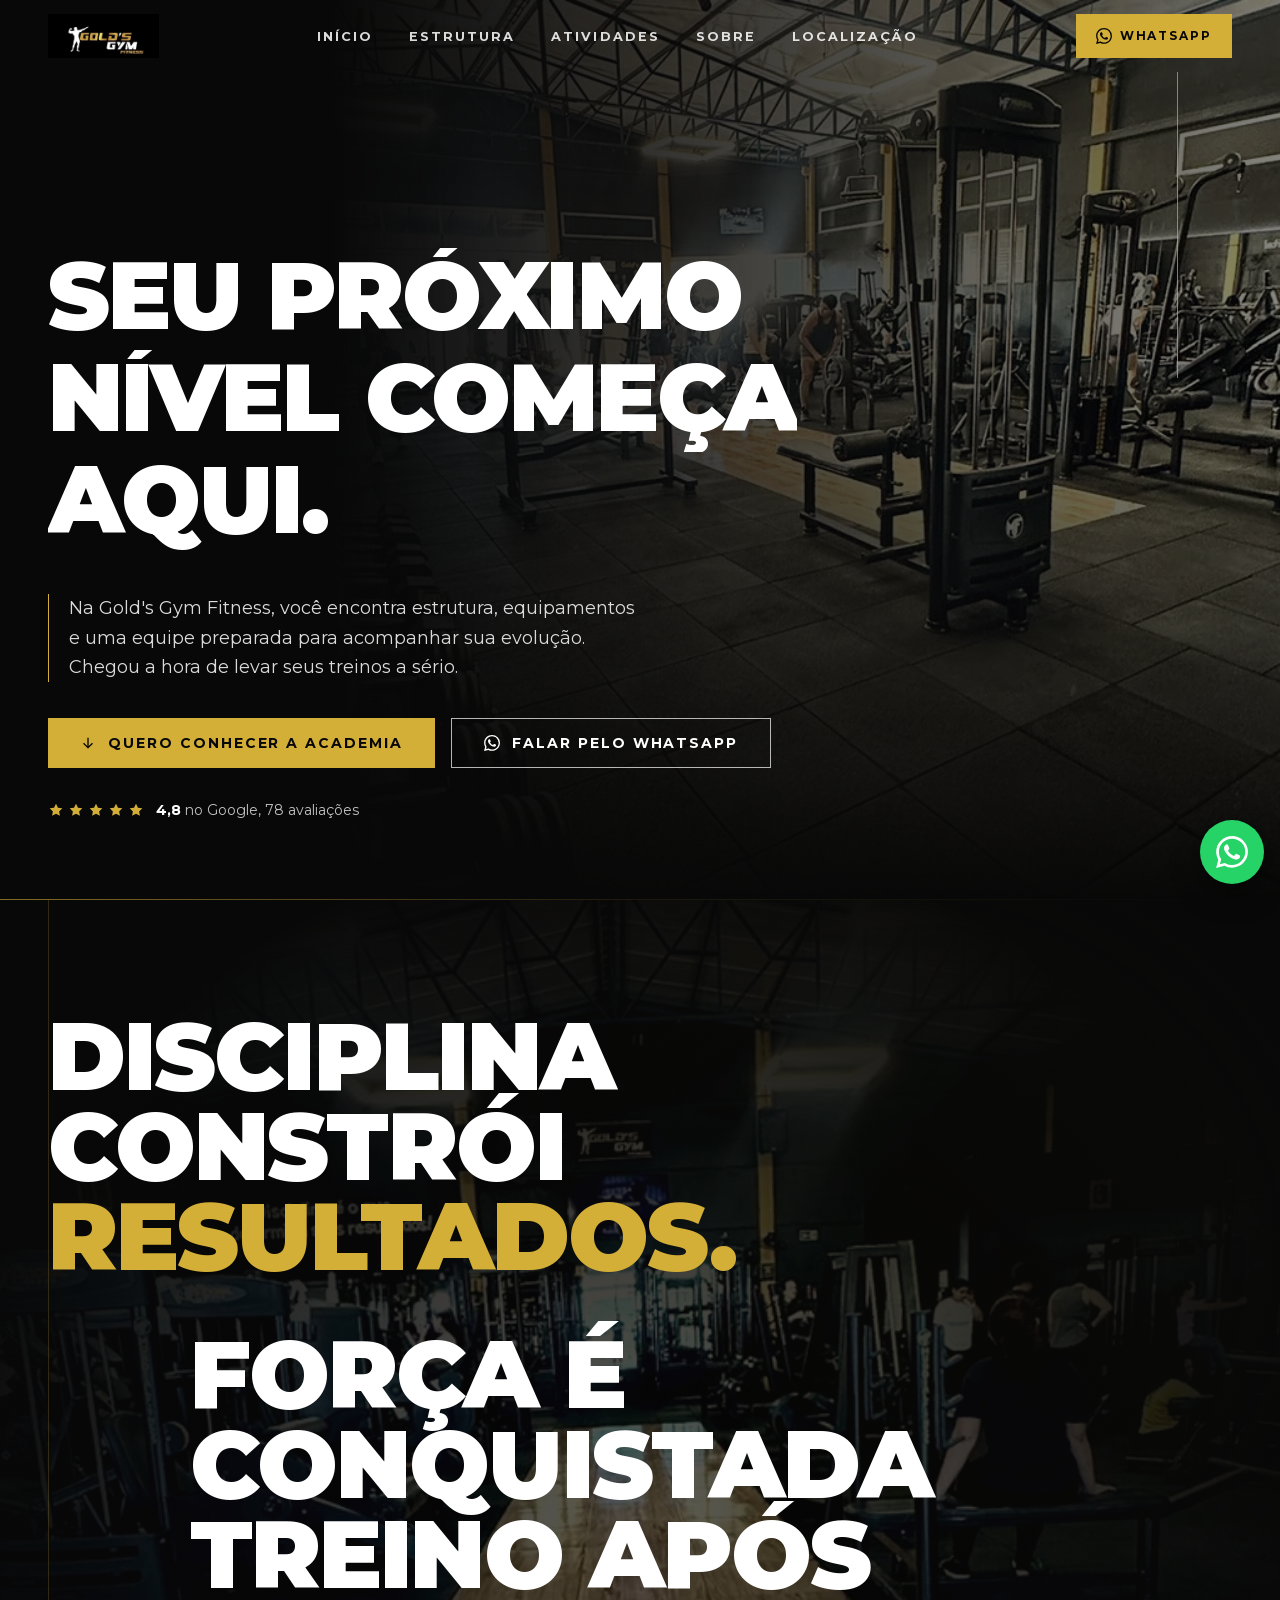
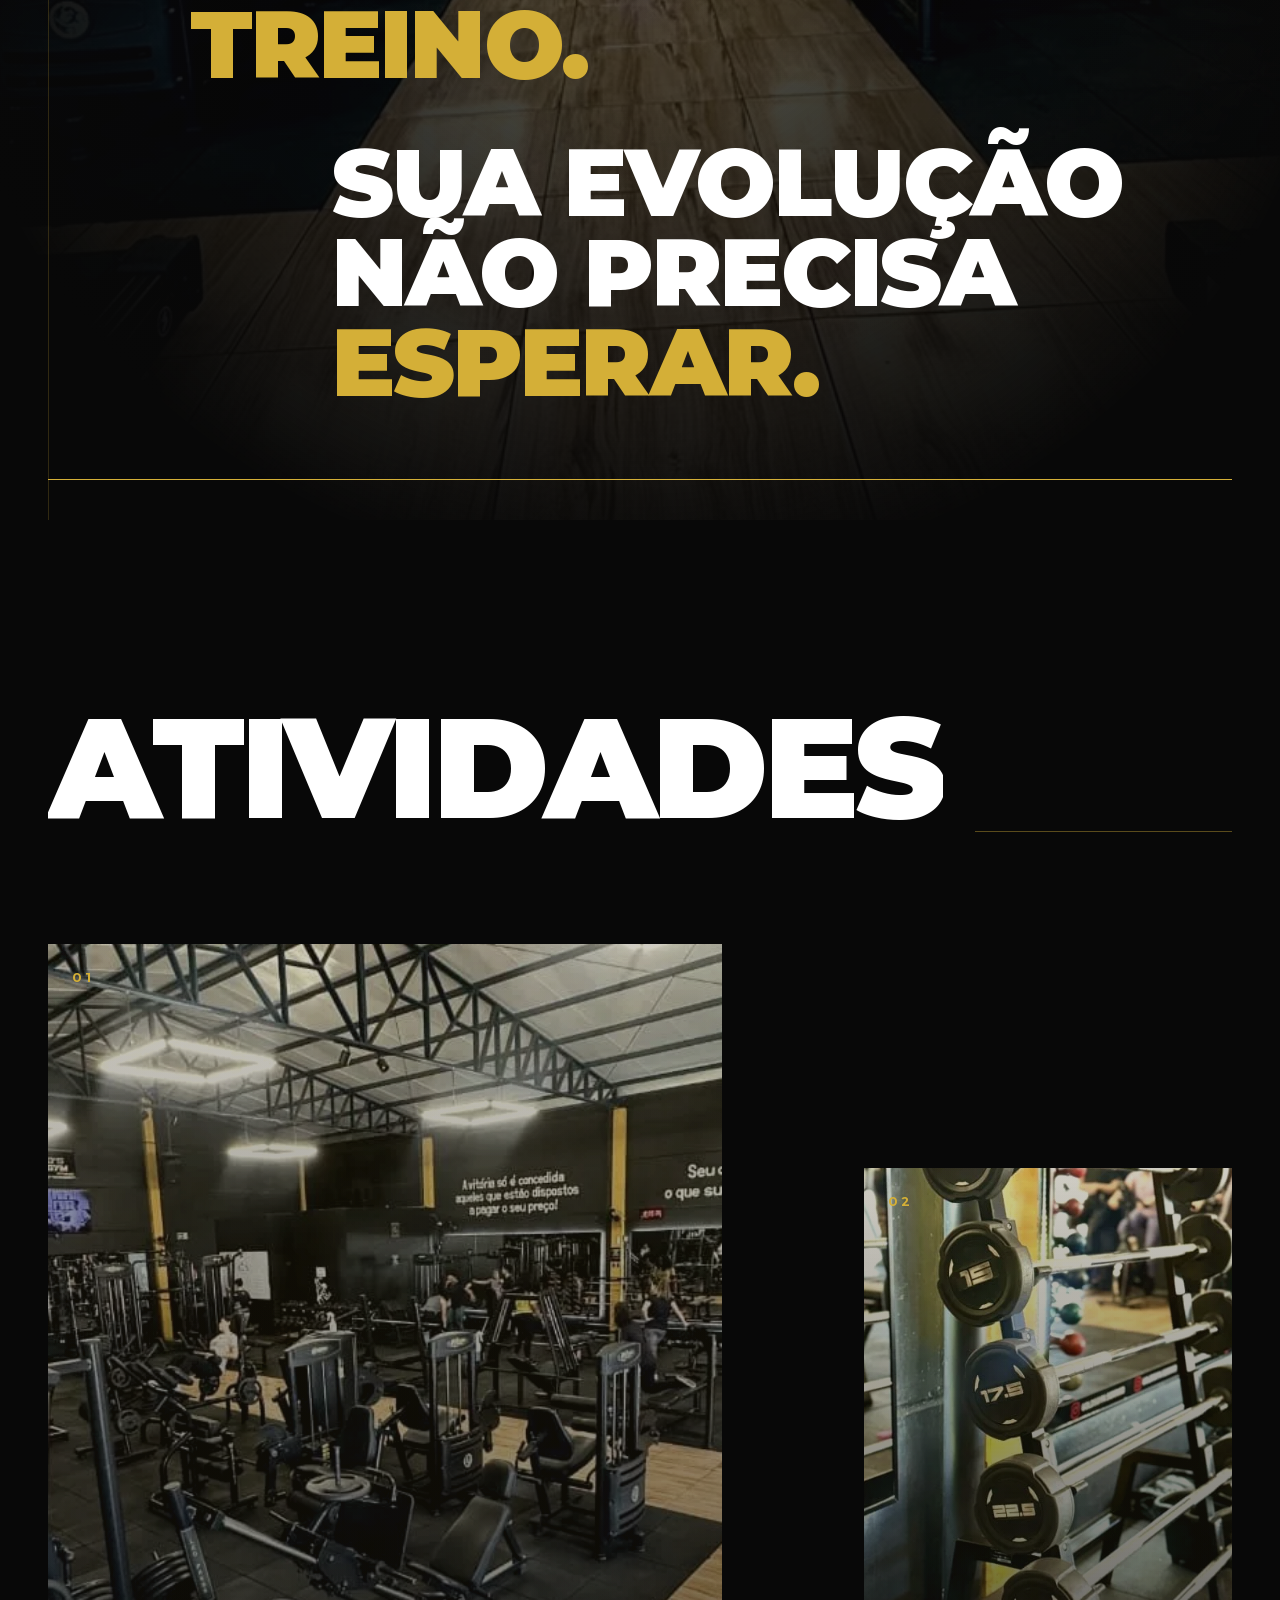
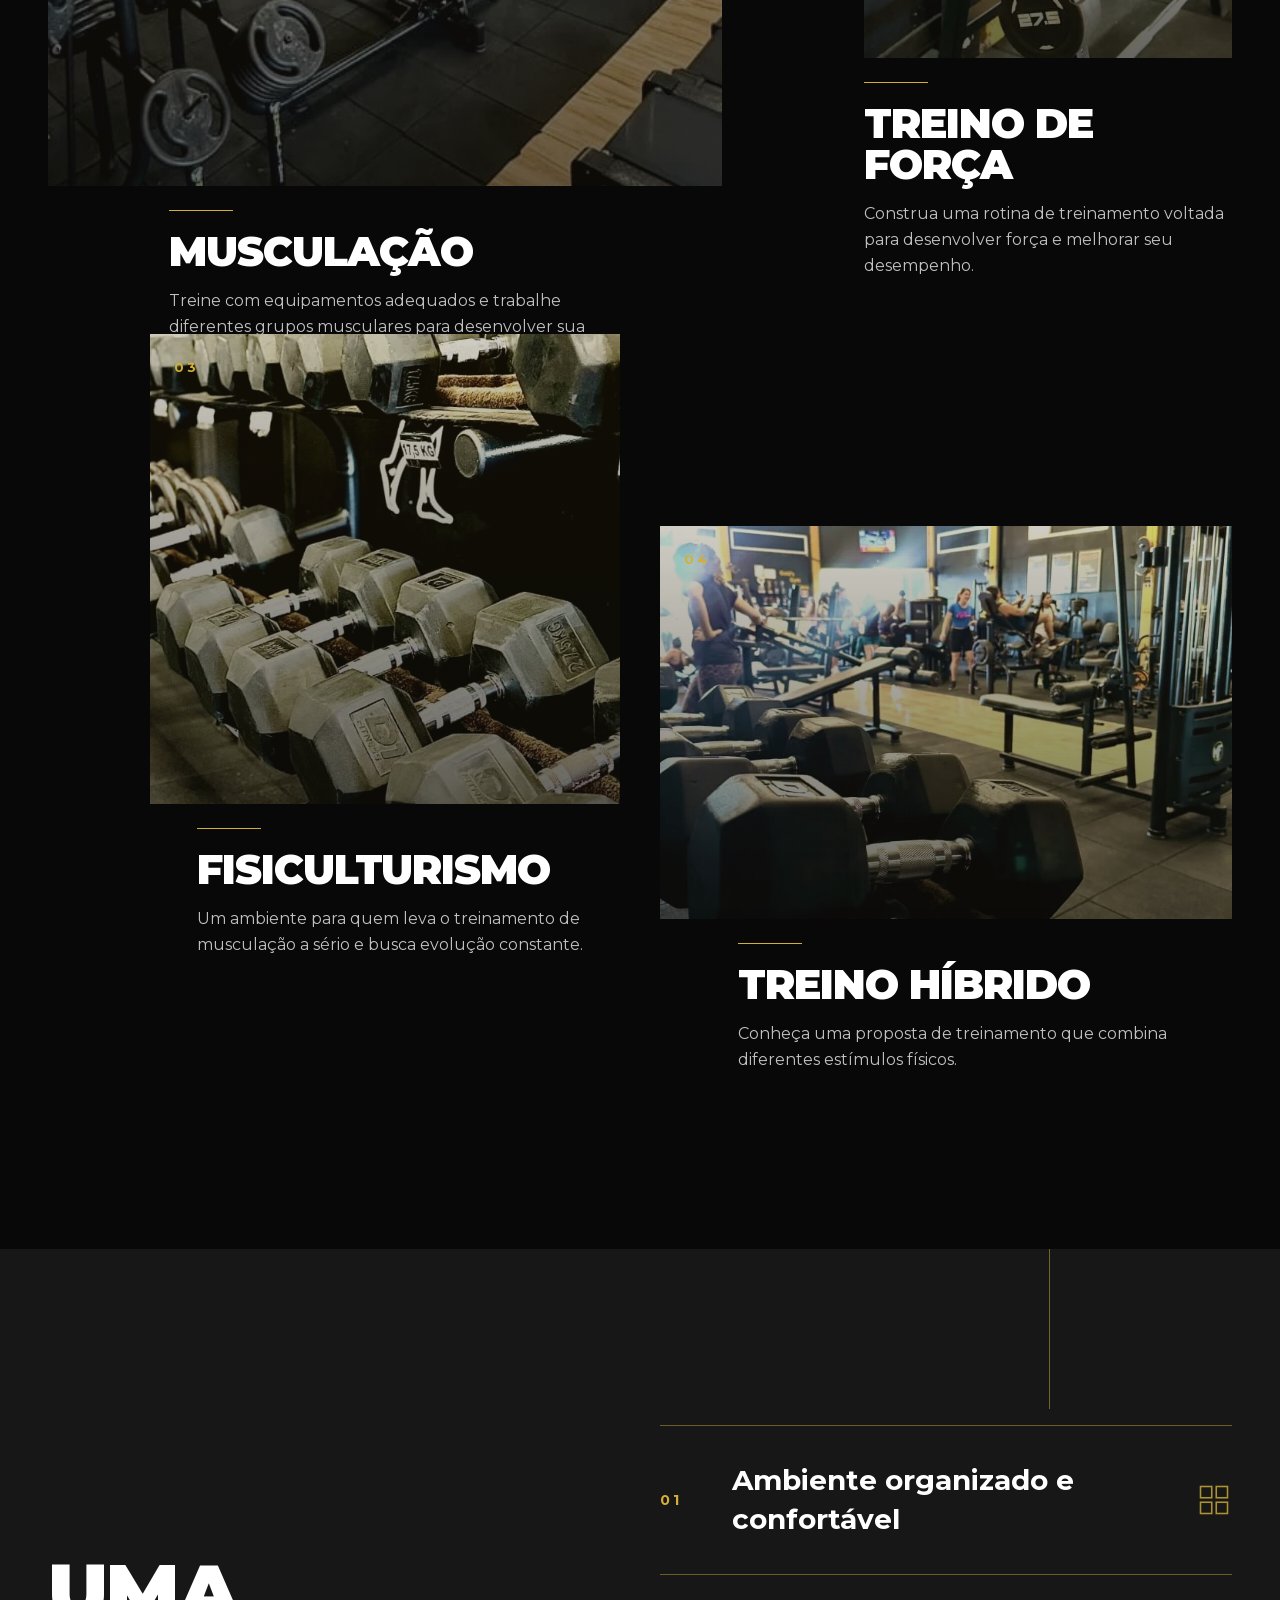
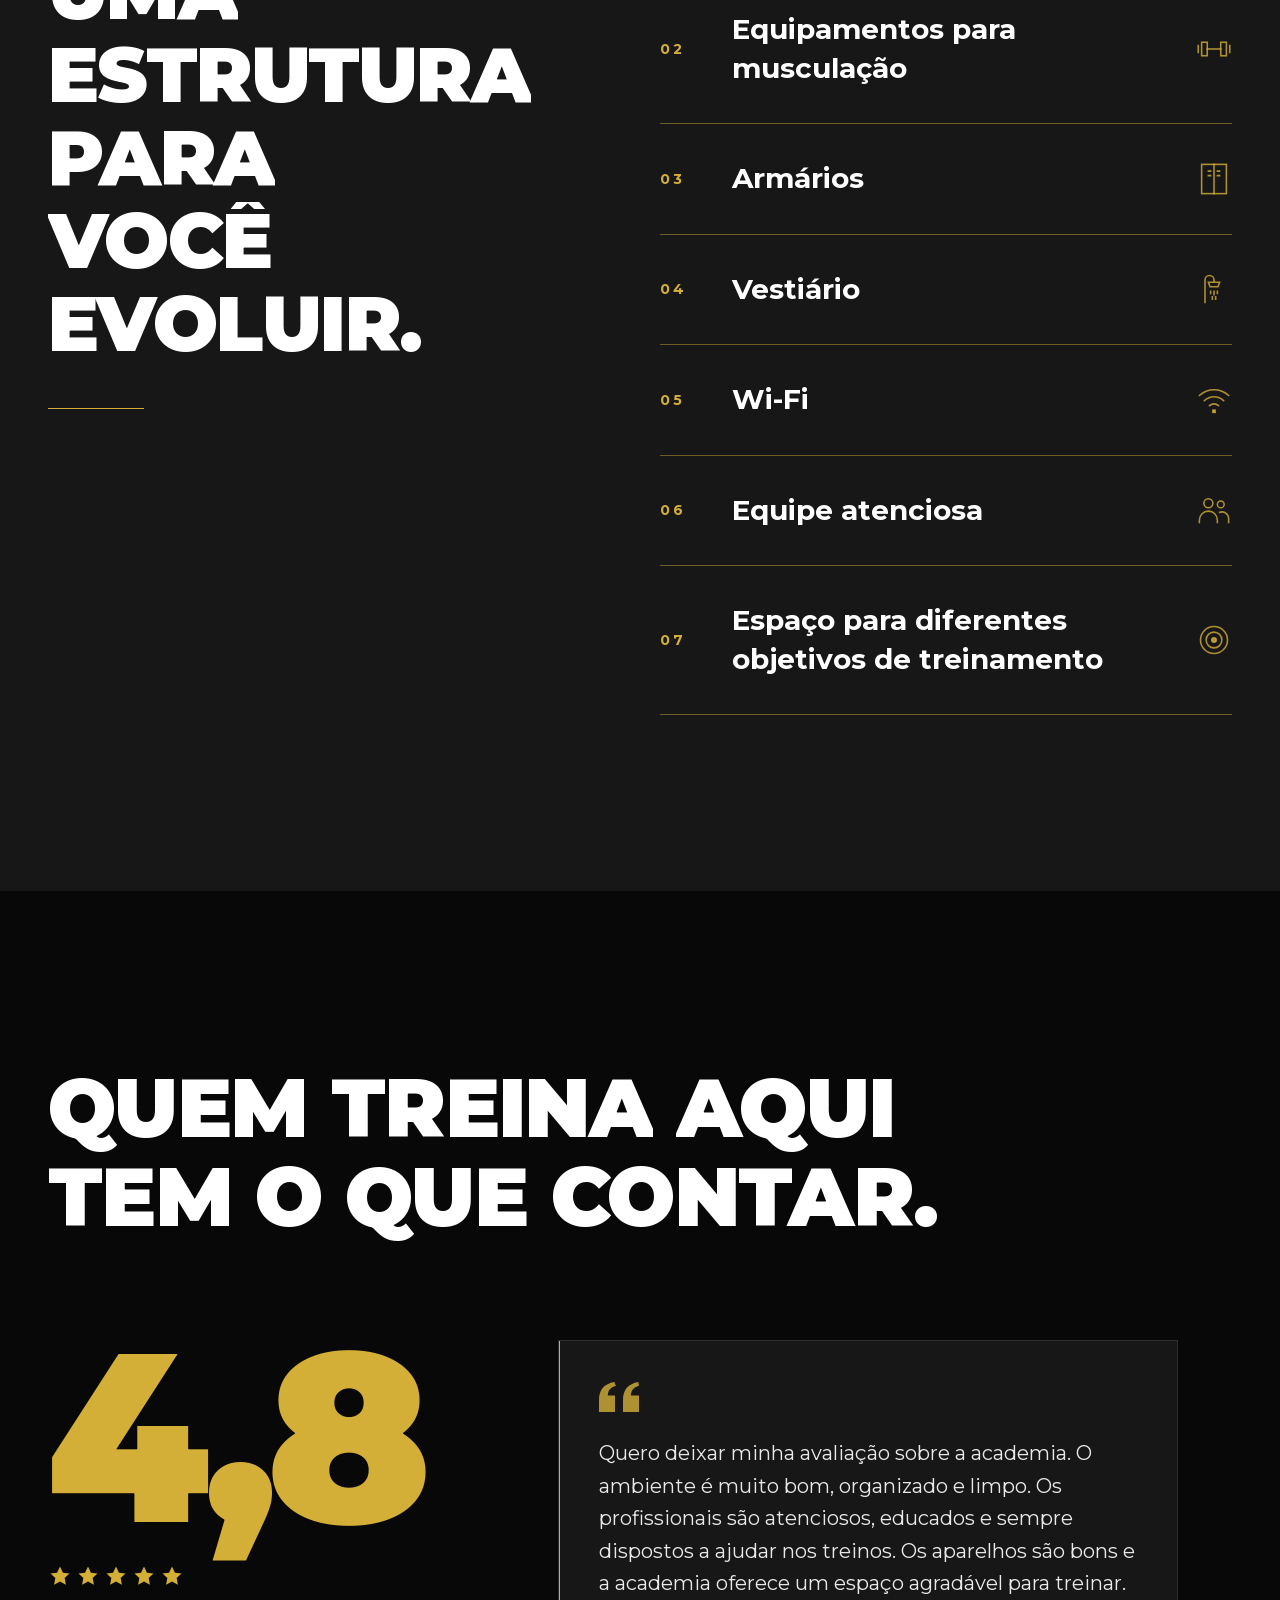
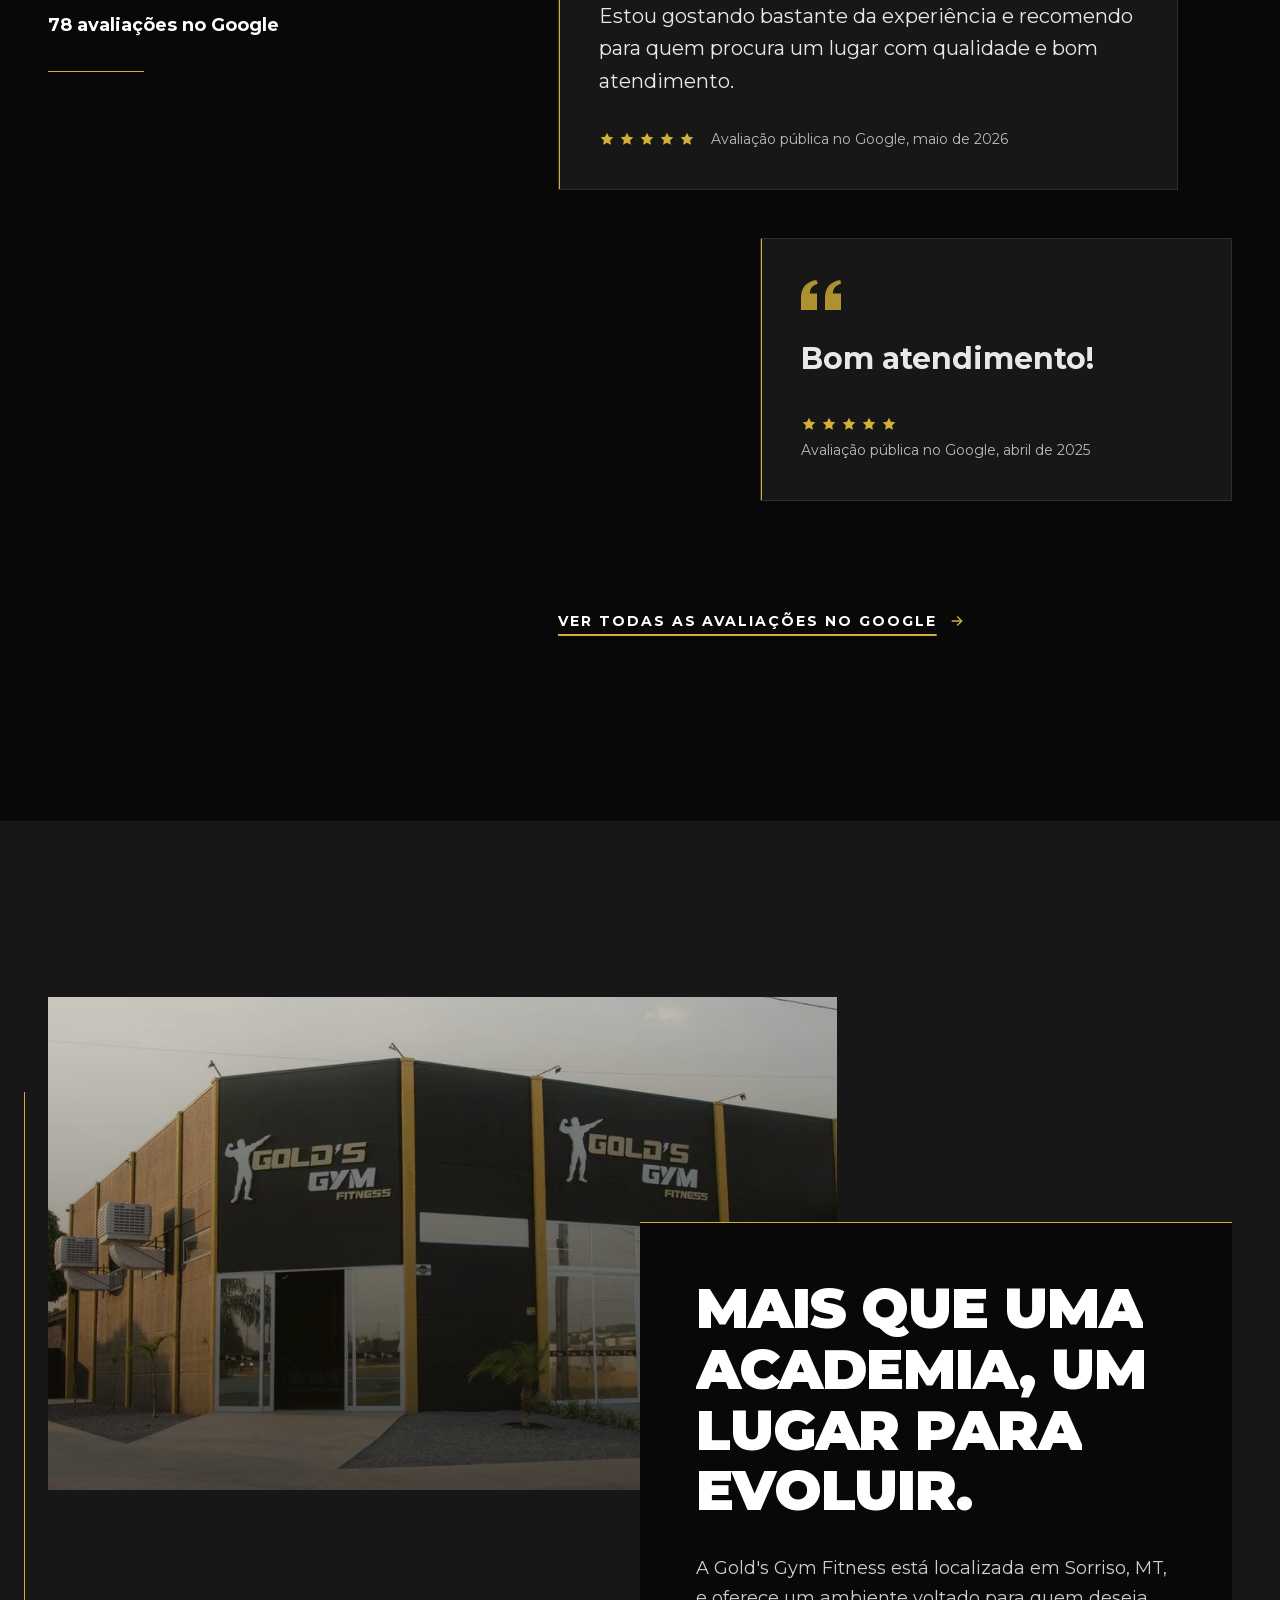
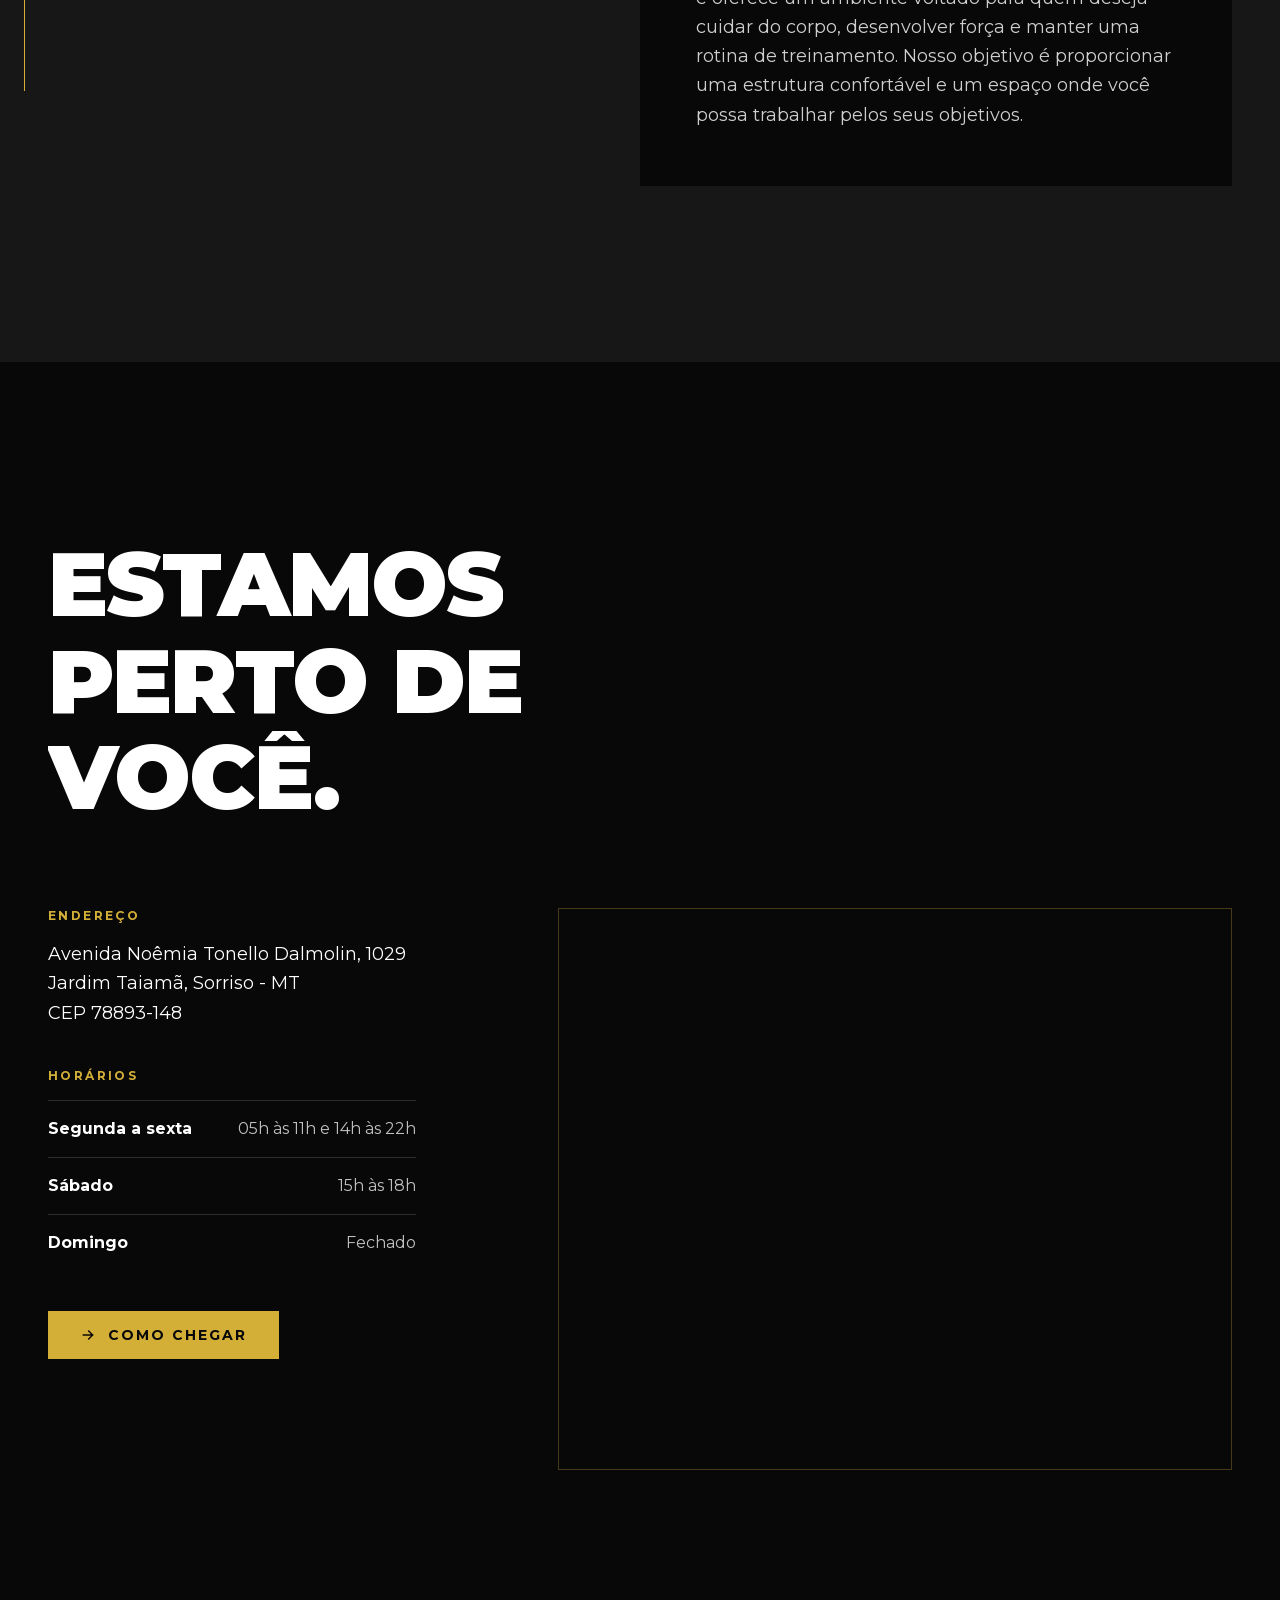
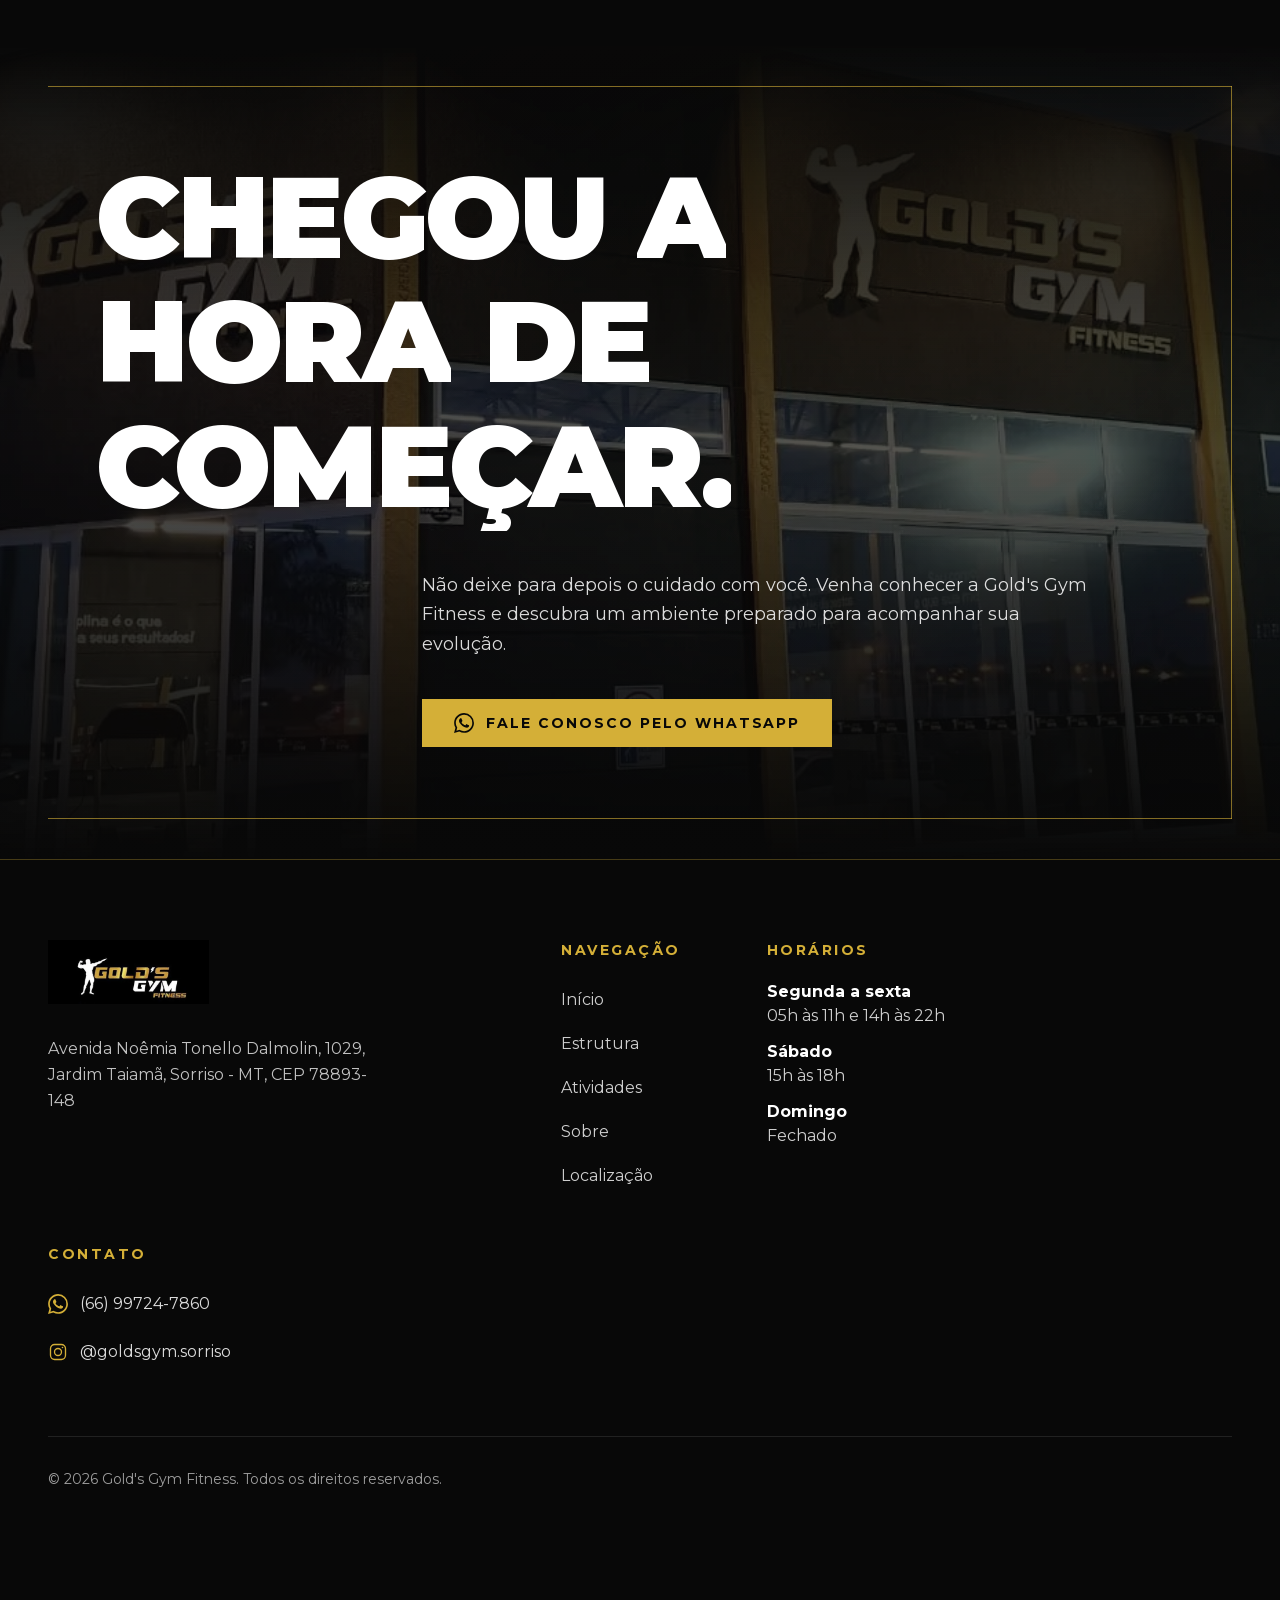
==== commit accaa951: "Fix production metadata and mobile hero spacing" ====
--- a/index.html
+++ b/index.html
@@ -1 +1 @@
-<!DOCTYPE html><html lang="pt-BR" class="oubBnG_variable"><head><meta charSet="utf-8"/><meta name="viewport" content="width=device-width, initial-scale=1, viewport-fit=cover"/><link rel="preload" href="/_next/static/media/65341aea9fb91af5-s.p.1dqa_6e_ad4sj.woff2" as="font" crossorigin="" type="font/woff2"/><link rel="preload" as="image" href="/images/logo-golds-gym-fitness.webp"/><link rel="preload" as="image" href="/images/salao-pesos-livres.webp" fetchPriority="high"/><link rel="stylesheet" href="/_next/static/chunks/39to71a-008gq.css" data-precedence="next"/><link rel="preload" as="script" fetchPriority="low" href="/_next/static/chunks/0kqziy-7_gy73.js"/><script src="/_next/static/chunks/3v5m1v6-71-ar.js" async=""></script><script src="/_next/static/chunks/092r-mewpaf3q.js" async=""></script><script src="/_next/static/chunks/turbopack-2u1d16houkiyo.js" async=""></script><script src="/_next/static/chunks/3qfy96eoyh-ek.js" async=""></script><script src="/_next/static/chunks/1w0vrppweolhc.js" async=""></script><script src="/_next/static/chunks/01q156xst4v7g.js" async=""></script><meta name="theme-color" content="#080808"/><meta name="color-scheme" content="dark"/><title>Gold&#x27;s Gym Fitness | Academia em Sorriso - MT</title><meta name="description" content="Academia em Sorriso, MT, com musculação, treino de força, fisiculturismo e treino híbrido. Estrutura completa, equipe atenciosa e nota 4,8 no Google. Av. Noêmia Tonello Dalmolin, 1029, Jardim Taiamã."/><meta name="application-name" content="Gold&#x27;s Gym Fitness"/><meta name="keywords" content="academia em Sorriso,academia Sorriso MT,musculação Sorriso,Gold&#x27;s Gym Fitness,treino de força,fisiculturismo,treino híbrido"/><meta name="robots" content="index, follow"/><link rel="canonical" href="http://localhost:3000/"/><meta property="og:title" content="Gold&#x27;s Gym Fitness | Academia em Sorriso - MT"/><meta property="og:description" content="Academia em Sorriso, MT, com musculação, treino de força, fisiculturismo e treino híbrido. Estrutura completa, equipe atenciosa e nota 4,8 no Google. Av. Noêmia Tonello Dalmolin, 1029, Jardim Taiamã."/><meta property="og:url" content="http://localhost:3000/"/><meta property="og:site_name" content="Gold&#x27;s Gym Fitness"/><meta property="og:locale" content="pt_BR"/><meta property="og:image" content="http://localhost:3000/images/fachada-noite.webp"/><meta property="og:image:width" content="1280"/><meta property="og:image:height" content="720"/><meta property="og:image:alt" content="Fachada da Gold&#x27;s Gym Fitness ao entardecer, com pilares dourados"/><meta property="og:type" content="website"/><meta name="twitter:card" content="summary_large_image"/><meta name="twitter:title" content="Gold&#x27;s Gym Fitness | Academia em Sorriso - MT"/><meta name="twitter:description" content="Academia em Sorriso, MT, com musculação, treino de força, fisiculturismo e treino híbrido. Estrutura completa, equipe atenciosa e nota 4,8 no Google. Av. Noêmia Tonello Dalmolin, 1029, Jardim Taiamã."/><meta name="twitter:image" content="http://localhost:3000/images/fachada-noite.webp"/><link rel="icon" href="/images/logo-golds-gym-fitness.webp"/><meta name="next-size-adjust" content=""/><script>(function(){try{var d=document.documentElement;if(!window.matchMedia('(prefers-reduced-motion: reduce)').matches){d.classList.add('js-motion');setTimeout(function(){d.classList.add('motion-fallback')},4000)}}catch(e){}})();</script><script type="application/ld+json">{"@context":"https://schema.org","@type":"ExerciseGym","name":"Gold's Gym Fitness","url":"http://localhost:3000/","image":"http://localhost:3000/images/fachada-noite.webp","logo":"http://localhost:3000/images/logo-golds-gym-fitness.webp","telephone":"+55-66-99724-7860","address":{"@type":"PostalAddress","streetAddress":"Avenida Noêmia Tonello Dalmolin, 1029","addressLocality":"Sorriso","addressRegion":"MT","postalCode":"78893-148","addressCountry":"BR"},"geo":{"@type":"GeoCoordinates","latitude":-12.5436201,"longitude":-55.7535018},"hasMap":"https://www.google.com/maps/dir/?api=1&destination=-12.5436201,-55.7535018","openingHoursSpecification":[{"@type":"OpeningHoursSpecification","dayOfWeek":["https://schema.org/Monday","https://schema.org/Tuesday","https://schema.org/Wednesday","https://schema.org/Thursday","https://schema.org/Friday"],"opens":"05:00","closes":"11:00"},{"@type":"OpeningHoursSpecification","dayOfWeek":["https://schema.org/Monday","https://schema.org/Tuesday","https://schema.org/Wednesday","https://schema.org/Thursday","https://schema.org/Friday"],"opens":"14:00","closes":"22:00"},{"@type":"OpeningHoursSpecification","dayOfWeek":["https://schema.org/Saturday"],"opens":"15:00","closes":"18:00"}],"aggregateRating":{"@type":"AggregateRating","ratingValue":4.8,"reviewCount":78,"bestRating":5,"worstRating":1},"sameAs":["https://www.instagram.com/goldsgym.sorriso/"]}</script><script src="/_next/static/chunks/0cz1d0mv5g_q7.js" noModule=""></script></head><body class="bg-preto font-sans text-white antialiased"><div hidden=""><!--$--><!--/$--></div><a href="#conteudo" class="skip-link">Pular para o conteúdo</a><header id="site-navbar" class="nav-pre fixed inset-x-0 top-0 z-50 transition-[background-color,border-color,backdrop-filter] duration-500 border-b border-transparent bg-transparent" style="padding-top:env(safe-area-inset-top)"><nav aria-label="Navegação principal" class="mx-auto flex h-18 max-w-[1440px] items-center justify-between gap-6 px-5 sm:px-8 lg:px-12"><a href="#inicio" class="relative z-10 shrink-0" data-nav-item="true"><img alt="Gold&#x27;s Gym Fitness, página inicial" width="540" height="215" decoding="async" data-nimg="1" class="h-10 w-auto sm:h-11" style="color:transparent" src="/images/logo-golds-gym-fitness.webp"/></a><ul class="hidden items-center gap-9 lg:flex"><li data-nav-item="true"><a href="#inicio" class="nav-link text-[0.8rem] font-bold uppercase tracking-[0.16em] text-white/85 hover:text-dourado">Início</a></li><li data-nav-item="true"><a href="#estrutura" class="nav-link text-[0.8rem] font-bold uppercase tracking-[0.16em] text-white/85 hover:text-dourado">Estrutura</a></li><li data-nav-item="true"><a href="#atividades" class="nav-link text-[0.8rem] font-bold uppercase tracking-[0.16em] text-white/85 hover:text-dourado">Atividades</a></li><li data-nav-item="true"><a href="#sobre" class="nav-link text-[0.8rem] font-bold uppercase tracking-[0.16em] text-white/85 hover:text-dourado">Sobre</a></li><li data-nav-item="true"><a href="#localizacao" class="nav-link text-[0.8rem] font-bold uppercase tracking-[0.16em] text-white/85 hover:text-dourado">Localização</a></li></ul><div class="flex items-center gap-3"><a href="https://wa.me/5566997247860?text=Ol%C3%A1!%20Vi%20o%20site%20da%20Gold&#x27;s%20Gym%20Fitness%20e%20gostaria%20de%20mais%20informa%C3%A7%C3%B5es." target="_blank" rel="noopener noreferrer" data-nav-item="true" class="hidden min-h-11 items-center gap-2 bg-dourado px-5 text-xs font-bold uppercase tracking-[0.16em] text-preto transition-colors duration-300 hover:bg-white sm:inline-flex"><svg viewBox="0 0 24 24" fill="currentColor" aria-hidden="true" focusable="false" class="h-4 w-4"><path d="M17.472 14.382c-.297-.149-1.758-.867-2.03-.967-.273-.099-.471-.148-.67.15-.197.297-.767.966-.94 1.164-.173.199-.347.223-.644.075-.297-.15-1.255-.463-2.39-1.475-.883-.788-1.48-1.761-1.653-2.059-.173-.297-.018-.458.13-.606.134-.133.298-.347.446-.52.149-.174.198-.298.298-.497.099-.198.05-.371-.025-.52-.075-.149-.669-1.612-.916-2.207-.242-.579-.487-.5-.669-.51-.173-.008-.371-.01-.57-.01-.198 0-.52.074-.792.372-.272.297-1.04 1.016-1.04 2.479 0 1.462 1.065 2.875 1.213 3.074.149.198 2.096 3.2 5.077 4.487.709.306 1.262.489 1.694.625.712.227 1.36.195 1.871.118.571-.085 1.758-.719 2.006-1.413.248-.694.248-1.289.173-1.413-.074-.124-.272-.198-.57-.347m-5.421 7.403h-.004a9.87 9.87 0 0 1-5.031-1.378l-.361-.214-3.741.982.998-3.648-.235-.374a9.86 9.86 0 0 1-1.51-5.26c.001-5.45 4.436-9.884 9.888-9.884 2.64 0 5.122 1.03 6.988 2.898a9.825 9.825 0 0 1 2.893 6.994c-.003 5.45-4.437 9.884-9.885 9.884m8.413-18.297A11.815 11.815 0 0 0 12.05 0C5.495 0 .16 5.335.157 11.892c0 2.096.547 4.142 1.588 5.945L.057 24l6.305-1.654a11.882 11.882 0 0 0 5.683 1.448h.005c6.554 0 11.89-5.335 11.893-11.893a11.821 11.821 0 0 0-3.48-8.413Z"></path></svg>WhatsApp</a><button type="button" data-nav-item="true" aria-expanded="false" aria-controls="mobile-menu" aria-label="Abrir menu" class="relative z-10 flex h-12 w-12 items-center justify-center lg:hidden"><span class="relative block h-4 w-7" aria-hidden="true"><span data-burger="top" class="absolute left-0 top-0 h-[2px] w-full origin-center bg-white"></span><span data-burger="bottom" class="absolute bottom-0 left-0 h-[2px] w-4 origin-center bg-dourado"></span></span></button></div></nav></header><div id="mobile-menu" role="dialog" aria-modal="true" aria-label="Menu" inert="" class="invisible fixed inset-0 z-40 flex flex-col bg-preto px-6 pb-[max(2rem,env(safe-area-inset-bottom))] pt-[calc(6rem+env(safe-area-inset-top))] lg:hidden" data-lenis-prevent="true"><span class="absolute right-6 top-0 h-full w-px bg-dourado/15" aria-hidden="true"></span><ul class="flex flex-1 flex-col justify-center"><li class="relative"><span data-menu-line="true" class="absolute inset-x-0 top-0 h-px origin-left bg-dourado/30" aria-hidden="true"></span><div class="overflow-hidden"><a data-menu-link="true" href="#inicio" class="flex min-h-16 items-center justify-between py-3 text-[clamp(2rem,9vw,3.25rem)] font-black uppercase leading-none tracking-tight text-white active:text-dourado"><span>Início</span><span class="text-sm font-bold tracking-[0.2em] text-dourado" aria-hidden="true">01</span></a></div></li><li class="relative"><span data-menu-line="true" class="absolute inset-x-0 top-0 h-px origin-left bg-dourado/30" aria-hidden="true"></span><div class="overflow-hidden"><a data-menu-link="true" href="#estrutura" class="flex min-h-16 items-center justify-between py-3 text-[clamp(2rem,9vw,3.25rem)] font-black uppercase leading-none tracking-tight text-white active:text-dourado"><span>Estrutura</span><span class="text-sm font-bold tracking-[0.2em] text-dourado" aria-hidden="true">02</span></a></div></li><li class="relative"><span data-menu-line="true" class="absolute inset-x-0 top-0 h-px origin-left bg-dourado/30" aria-hidden="true"></span><div class="overflow-hidden"><a data-menu-link="true" href="#atividades" class="flex min-h-16 items-center justify-between py-3 text-[clamp(2rem,9vw,3.25rem)] font-black uppercase leading-none tracking-tight text-white active:text-dourado"><span>Atividades</span><span class="text-sm font-bold tracking-[0.2em] text-dourado" aria-hidden="true">03</span></a></div></li><li class="relative"><span data-menu-line="true" class="absolute inset-x-0 top-0 h-px origin-left bg-dourado/30" aria-hidden="true"></span><div class="overflow-hidden"><a data-menu-link="true" href="#sobre" class="flex min-h-16 items-center justify-between py-3 text-[clamp(2rem,9vw,3.25rem)] font-black uppercase leading-none tracking-tight text-white active:text-dourado"><span>Sobre</span><span class="text-sm font-bold tracking-[0.2em] text-dourado" aria-hidden="true">04</span></a></div></li><li class="relative"><span data-menu-line="true" class="absolute inset-x-0 top-0 h-px origin-left bg-dourado/30" aria-hidden="true"></span><div class="overflow-hidden"><a data-menu-link="true" href="#localizacao" class="flex min-h-16 items-center justify-between py-3 text-[clamp(2rem,9vw,3.25rem)] font-black uppercase leading-none tracking-tight text-white active:text-dourado"><span>Localização</span><span class="text-sm font-bold tracking-[0.2em] text-dourado" aria-hidden="true">05</span></a></div></li></ul><div data-menu-foot="true" class="flex flex-col gap-4"><a href="https://wa.me/5566997247860?text=Ol%C3%A1!%20Vi%20o%20site%20da%20Gold&#x27;s%20Gym%20Fitness%20e%20gostaria%20de%20mais%20informa%C3%A7%C3%B5es." target="_blank" rel="noopener noreferrer" class="flex min-h-14 items-center justify-center gap-3 bg-dourado text-sm font-bold uppercase tracking-[0.16em] text-preto"><svg viewBox="0 0 24 24" fill="currentColor" aria-hidden="true" focusable="false" class="h-5 w-5"><path d="M17.472 14.382c-.297-.149-1.758-.867-2.03-.967-.273-.099-.471-.148-.67.15-.197.297-.767.966-.94 1.164-.173.199-.347.223-.644.075-.297-.15-1.255-.463-2.39-1.475-.883-.788-1.48-1.761-1.653-2.059-.173-.297-.018-.458.13-.606.134-.133.298-.347.446-.52.149-.174.198-.298.298-.497.099-.198.05-.371-.025-.52-.075-.149-.669-1.612-.916-2.207-.242-.579-.487-.5-.669-.51-.173-.008-.371-.01-.57-.01-.198 0-.52.074-.792.372-.272.297-1.04 1.016-1.04 2.479 0 1.462 1.065 2.875 1.213 3.074.149.198 2.096 3.2 5.077 4.487.709.306 1.262.489 1.694.625.712.227 1.36.195 1.871.118.571-.085 1.758-.719 2.006-1.413.248-.694.248-1.289.173-1.413-.074-.124-.272-.198-.57-.347m-5.421 7.403h-.004a9.87 9.87 0 0 1-5.031-1.378l-.361-.214-3.741.982.998-3.648-.235-.374a9.86 9.86 0 0 1-1.51-5.26c.001-5.45 4.436-9.884 9.888-9.884 2.64 0 5.122 1.03 6.988 2.898a9.825 9.825 0 0 1 2.893 6.994c-.003 5.45-4.437 9.884-9.885 9.884m8.413-18.297A11.815 11.815 0 0 0 12.05 0C5.495 0 .16 5.335.157 11.892c0 2.096.547 4.142 1.588 5.945L.057 24l6.305-1.654a11.882 11.882 0 0 0 5.683 1.448h.005c6.554 0 11.89-5.335 11.893-11.893a11.821 11.821 0 0 0-3.48-8.413Z"></path></svg>WhatsApp</a><a href="https://www.instagram.com/goldsgym.sorriso/" target="_blank" rel="noopener noreferrer" class="flex min-h-12 items-center justify-center gap-3 text-sm font-bold text-white/80"><svg viewBox="0 0 24 24" fill="none" stroke="currentColor" stroke-width="1.6" aria-hidden="true" focusable="false" class="h-5 w-5"><rect x="3" y="3" width="18" height="18" rx="5"></rect><circle cx="12" cy="12" r="4.2"></circle><circle cx="17.4" cy="6.6" r="1" fill="currentColor" stroke="none"></circle></svg>@goldsgym.sorriso</a></div></div><main id="conteudo" tabindex="-1" class="outline-none"><section id="inicio" aria-labelledby="hero-title" class="relative isolate flex min-h-[600px] h-[100svh] items-end overflow-hidden bg-preto"><div class="absolute inset-y-0 right-0 -z-10 w-full will-change-transform md:w-[74%]"><div class="absolute inset-0 will-change-transform"><img alt="Salão de pesos livres da Gold&#x27;s Gym Fitness com suporte de halteres e detalhes dourados" fetchPriority="high" width="1080" height="720" decoding="async" data-nimg="1" class="photo-treat h-full w-full object-cover object-[60%_center]" style="color:transparent" src="/images/salao-pesos-livres.webp"/></div><div class="absolute inset-0 bg-gradient-to-r from-preto via-preto/55 to-preto/10" aria-hidden="true"></div><div class="absolute inset-0 bg-gradient-to-t from-preto via-preto/30 to-preto/40" aria-hidden="true"></div><div class="photo-warm absolute inset-0" aria-hidden="true"></div></div><span data-hero-line="true" class="absolute right-[8%] top-18 hidden h-[34%] w-px origin-top bg-dourado/70 md:block" aria-hidden="true"></span><span class="absolute bottom-0 left-0 h-px w-full bg-gradient-to-r from-dourado/60 via-dourado/10 to-transparent" aria-hidden="true"></span><div class="relative mx-auto w-full max-w-[1440px] px-5 pb-14 sm:px-8 sm:pb-16 lg:px-12 lg:pb-20"><div class="max-w-[min(100%,62rem)]"><h1 id="hero-title" class="text-[clamp(2.4rem,min(9.2vw,10.5svh),8.75rem)] font-black uppercase leading-[0.92] tracking-[-0.02em] text-white"><span class="sr-only">SEU PRÓXIMO NÍVEL COMEÇA AQUI.</span><span aria-hidden="true" class="reveal-load"><span><span class="inline-block overflow-hidden pb-[0.06em] align-top leading-[1.02]"><span data-word="true" class="inline-block will-change-transform">SEU</span></span> </span><span><span class="inline-block overflow-hidden pb-[0.06em] align-top leading-[1.02]"><span data-word="true" class="inline-block will-change-transform">PRÓXIMO</span></span> </span><span><span class="inline-block overflow-hidden pb-[0.06em] align-top leading-[1.02]"><span data-word="true" class="inline-block will-change-transform">NÍVEL</span></span> </span><span><span class="inline-block overflow-hidden pb-[0.06em] align-top leading-[1.02]"><span data-word="true" class="inline-block will-change-transform">COMEÇA</span></span> </span><span><span class="inline-block overflow-hidden pb-[0.06em] align-top leading-[1.02]"><span data-word="true" class="inline-block will-change-transform">AQUI.</span></span></span></span></h1><div class="mt-8 flex flex-col gap-8 md:mt-10 md:flex-row md:items-end md:gap-14"><div class="flex items-stretch gap-5"><span class="hidden w-px shrink-0 bg-dourado sm:block" aria-hidden="true"></span><p data-hero-fade="true" class="hero-pre max-w-xl text-base leading-relaxed text-white/85 sm:text-lg">Na Gold&#x27;s Gym Fitness, você encontra estrutura, equipamentos e uma equipe preparada para acompanhar sua evolução. Chegou a hora de levar seus treinos a sério.</p></div></div><div data-hero-fade="true" class="hero-pre mt-9 flex flex-col gap-3 sm:flex-row sm:gap-4"><a href="#estrutura" class="inline-flex min-h-12 items-center justify-center gap-3 px-6 py-3.5 text-sm font-bold uppercase tracking-[0.14em] transition-colors duration-300 sm:px-8 bg-dourado text-preto hover:bg-white focus-visible:bg-white "><svg viewBox="0 0 24 24" fill="none" stroke="currentColor" stroke-width="2" aria-hidden="true" focusable="false" class="h-4 w-4 rotate-90"><path d="M5 12h14M13 6l6 6-6 6" stroke-linecap="square"></path></svg><span>QUERO CONHECER A ACADEMIA</span></a><a href="https://wa.me/5566997247860?text=Ol%C3%A1!%20Vi%20o%20site%20da%20Gold&#x27;s%20Gym%20Fitness%20e%20gostaria%20de%20mais%20informa%C3%A7%C3%B5es." class="inline-flex min-h-12 items-center justify-center gap-3 px-6 py-3.5 text-sm font-bold uppercase tracking-[0.14em] transition-colors duration-300 sm:px-8 border border-white/70 text-white hover:border-dourado hover:text-dourado " target="_blank" rel="noopener noreferrer"><svg viewBox="0 0 24 24" fill="currentColor" aria-hidden="true" focusable="false" class="h-4 w-4"><path d="M17.472 14.382c-.297-.149-1.758-.867-2.03-.967-.273-.099-.471-.148-.67.15-.197.297-.767.966-.94 1.164-.173.199-.347.223-.644.075-.297-.15-1.255-.463-2.39-1.475-.883-.788-1.48-1.761-1.653-2.059-.173-.297-.018-.458.13-.606.134-.133.298-.347.446-.52.149-.174.198-.298.298-.497.099-.198.05-.371-.025-.52-.075-.149-.669-1.612-.916-2.207-.242-.579-.487-.5-.669-.51-.173-.008-.371-.01-.57-.01-.198 0-.52.074-.792.372-.272.297-1.04 1.016-1.04 2.479 0 1.462 1.065 2.875 1.213 3.074.149.198 2.096 3.2 5.077 4.487.709.306 1.262.489 1.694.625.712.227 1.36.195 1.871.118.571-.085 1.758-.719 2.006-1.413.248-.694.248-1.289.173-1.413-.074-.124-.272-.198-.57-.347m-5.421 7.403h-.004a9.87 9.87 0 0 1-5.031-1.378l-.361-.214-3.741.982.998-3.648-.235-.374a9.86 9.86 0 0 1-1.51-5.26c.001-5.45 4.436-9.884 9.888-9.884 2.64 0 5.122 1.03 6.988 2.898a9.825 9.825 0 0 1 2.893 6.994c-.003 5.45-4.437 9.884-9.885 9.884m8.413-18.297A11.815 11.815 0 0 0 12.05 0C5.495 0 .16 5.335.157 11.892c0 2.096.547 4.142 1.588 5.945L.057 24l6.305-1.654a11.882 11.882 0 0 0 5.683 1.448h.005c6.554 0 11.89-5.335 11.893-11.893a11.821 11.821 0 0 0-3.48-8.413Z"></path></svg><span>FALAR PELO WHATSAPP</span></a></div><p data-hero-fade="true" class="hero-pre mt-8 flex flex-wrap items-center gap-3 text-sm text-white/75"><span class="inline-flex gap-1 text-dourado" role="img" aria-label="5 de 5 estrelas"><svg viewBox="0 0 24 24" fill="currentColor" aria-hidden="true" focusable="false" class="h-4 w-4"><path d="M12 2.5l2.94 6.17 6.56.82-4.83 4.6 1.23 6.66L12 17.52l-5.9 3.23 1.23-6.66-4.83-4.6 6.56-.82L12 2.5z"></path></svg><svg viewBox="0 0 24 24" fill="currentColor" aria-hidden="true" focusable="false" class="h-4 w-4"><path d="M12 2.5l2.94 6.17 6.56.82-4.83 4.6 1.23 6.66L12 17.52l-5.9 3.23 1.23-6.66-4.83-4.6 6.56-.82L12 2.5z"></path></svg><svg viewBox="0 0 24 24" fill="currentColor" aria-hidden="true" focusable="false" class="h-4 w-4"><path d="M12 2.5l2.94 6.17 6.56.82-4.83 4.6 1.23 6.66L12 17.52l-5.9 3.23 1.23-6.66-4.83-4.6 6.56-.82L12 2.5z"></path></svg><svg viewBox="0 0 24 24" fill="currentColor" aria-hidden="true" focusable="false" class="h-4 w-4"><path d="M12 2.5l2.94 6.17 6.56.82-4.83 4.6 1.23 6.66L12 17.52l-5.9 3.23 1.23-6.66-4.83-4.6 6.56-.82L12 2.5z"></path></svg><svg viewBox="0 0 24 24" fill="currentColor" aria-hidden="true" focusable="false" class="h-4 w-4"><path d="M12 2.5l2.94 6.17 6.56.82-4.83 4.6 1.23 6.66L12 17.52l-5.9 3.23 1.23-6.66-4.83-4.6 6.56-.82L12 2.5z"></path></svg></span><span><strong class="font-bold text-white">4,8</strong> no Google,<!-- --> <!-- -->78<!-- --> avaliações</span></p></div></div></section><section aria-label="Nossa filosofia de treino" class="relative isolate flex min-h-[100svh] items-center overflow-hidden bg-preto"><div class="absolute inset-0 -z-10 will-change-transform"><img alt="Passarela de madeira atravessando o salão de treino da Gold&#x27;s Gym Fitness" loading="lazy" width="1080" height="720" decoding="async" data-nimg="1" class="photo-treat h-full w-full object-cover" style="color:transparent" src="/images/passarela-treino.webp"/></div><div class="absolute inset-0 -z-10 bg-preto/60" aria-hidden="true"></div><div class="absolute inset-0 -z-10 bg-[radial-gradient(ellipse_at_center,transparent_0%,#080808_78%)]" aria-hidden="true"></div><div class="photo-warm absolute inset-0 -z-10" aria-hidden="true"></div><span class="absolute left-5 top-0 h-full w-px bg-dourado/20 sm:left-8 lg:left-12" aria-hidden="true"></span><div class="mx-auto w-full max-w-[1440px] px-5 py-28 sm:px-8 lg:px-12"><div class="impact-stack"><p data-phrase="true" class="impact-phrase max-w-[14ch] text-[clamp(2.1rem,7.4vw,7.5rem)] font-black uppercase leading-[0.95] tracking-[-0.02em] text-white will-change-transform "><span>DISCIPLINA<!-- --> </span><span>CONSTRÓI<!-- --> </span><span class="text-dourado">RESULTADOS.</span></p><p data-phrase="true" class="impact-phrase max-w-[14ch] text-[clamp(2.1rem,7.4vw,7.5rem)] font-black uppercase leading-[0.95] tracking-[-0.02em] text-white will-change-transform md:ml-[12%]"><span>FORÇA<!-- --> </span><span>É<!-- --> </span><span>CONQUISTADA<!-- --> </span><span>TREINO<!-- --> </span><span>APÓS<!-- --> </span><span class="text-dourado">TREINO.</span></p><p data-phrase="true" class="impact-phrase max-w-[14ch] text-[clamp(2.1rem,7.4vw,7.5rem)] font-black uppercase leading-[0.95] tracking-[-0.02em] text-white will-change-transform md:ml-[24%]"><span>SUA<!-- --> </span><span>EVOLUÇÃO<!-- --> </span><span>NÃO<!-- --> </span><span>PRECISA<!-- --> </span><span class="text-dourado">ESPERAR.</span></p></div></div><div class="absolute inset-x-5 bottom-10 sm:inset-x-8 lg:inset-x-12" aria-hidden="true"><div class="h-px w-full bg-white/15"><span class="block h-px w-full origin-left bg-dourado"></span></div></div></section><section id="atividades" aria-labelledby="atividades-title" class="relative overflow-hidden bg-preto py-24 sm:py-32 lg:py-44"><div class="mx-auto max-w-[1440px] px-5 sm:px-8 lg:px-12"><div class="mb-16 flex items-end justify-between gap-8 lg:mb-24"><h2 id="atividades-title" class="text-[clamp(3rem,11vw,10rem)] font-black uppercase leading-[0.9] tracking-[-0.03em] text-white"><span class="sr-only">ATIVIDADES</span><span aria-hidden="true"><span><span class="inline-block overflow-hidden pb-[0.06em] align-top leading-[1.02]"><span data-word="true" class="inline-block will-change-transform">ATIVIDADES</span></span></span></span></h2><span class="mb-4 hidden h-px flex-1 bg-dourado/40 md:block" aria-hidden="true"></span></div><div class="grid grid-cols-1 gap-y-20 sm:gap-y-24 lg:grid-cols-12 lg:gap-x-10 lg:gap-y-0"><article class="group lg:col-span-7"><div class="relative overflow-hidden bg-cinza aspect-[4/5] sm:aspect-[5/4] lg:aspect-[4/5]"><div class="absolute inset-0 will-change-transform"><div class="relative overflow-hidden h-full w-full"><div class="absolute inset-x-0 will-change-transform" style="top:-9%;bottom:-9%"><img alt="Visão geral do salão de musculação da Gold&#x27;s Gym Fitness com aparelhos alinhados" loading="lazy" width="960" height="720" decoding="async" data-nimg="1" class="photo-treat h-full w-full object-cover " style="color:transparent" src="/images/salao-visao-geral.webp"/></div><div class="photo-overlay pointer-events-none absolute inset-0" aria-hidden="true"></div></div></div><span class="absolute left-4 top-4 text-[0.8rem] font-bold tracking-[0.2em] text-dourado sm:left-6 sm:top-6" aria-hidden="true">01</span></div><div class="relative mt-6 max-w-md lg:ml-[18%]"><span data-card-line="true" class="mb-5 block h-px w-16 origin-left bg-dourado" aria-hidden="true"></span><h3 class="text-[clamp(1.6rem,3.2vw,2.6rem)] font-black uppercase leading-none tracking-tight text-white">Musculação</h3><p class="mt-4 text-base leading-relaxed text-white/75">Treine com equipamentos adequados e trabalhe diferentes grupos musculares para desenvolver sua força.</p></div></article><article class="group sm:ml-[14%] lg:ml-0 lg:col-span-4 lg:col-start-9 lg:mt-56"><div class="relative overflow-hidden bg-cinza aspect-[4/3] lg:aspect-[3/4]"><div class="absolute inset-0 will-change-transform"><div class="relative overflow-hidden h-full w-full"><div class="absolute inset-x-0 will-change-transform" style="top:-9%;bottom:-9%"><img alt="Barras e anilhas organizadas para treino de força na academia" loading="lazy" width="780" height="720" decoding="async" data-nimg="1" class="photo-treat h-full w-full object-cover " style="color:transparent" src="/images/barras-anilhas.webp"/></div><div class="photo-overlay pointer-events-none absolute inset-0" aria-hidden="true"></div></div></div><span class="absolute left-4 top-4 text-[0.8rem] font-bold tracking-[0.2em] text-dourado sm:left-6 sm:top-6" aria-hidden="true">02</span></div><div class="relative mt-6 max-w-md "><span data-card-line="true" class="mb-5 block h-px w-16 origin-left bg-dourado" aria-hidden="true"></span><h3 class="text-[clamp(1.6rem,3.2vw,2.6rem)] font-black uppercase leading-none tracking-tight text-white">Treino de força</h3><p class="mt-4 text-base leading-relaxed text-white/75">Construa uma rotina de treinamento voltada para desenvolver força e melhorar seu desempenho.</p></div></article><article class="group lg:col-span-5 lg:col-start-2 lg:-mt-8"><div class="relative overflow-hidden bg-cinza aspect-square"><div class="absolute inset-0 will-change-transform"><div class="relative overflow-hidden h-full w-full"><div class="absolute inset-x-0 will-change-transform" style="top:-9%;bottom:-9%"><img alt="Close de halteres no suporte da Gold&#x27;s Gym Fitness" loading="lazy" width="960" height="720" decoding="async" data-nimg="1" class="photo-treat h-full w-full object-cover " style="color:transparent" src="/images/halteres.webp"/></div><div class="photo-overlay pointer-events-none absolute inset-0" aria-hidden="true"></div></div></div><span class="absolute left-4 top-4 text-[0.8rem] font-bold tracking-[0.2em] text-dourado sm:left-6 sm:top-6" aria-hidden="true">03</span></div><div class="relative mt-6 max-w-md lg:ml-[10%]"><span data-card-line="true" class="mb-5 block h-px w-16 origin-left bg-dourado" aria-hidden="true"></span><h3 class="text-[clamp(1.6rem,3.2vw,2.6rem)] font-black uppercase leading-none tracking-tight text-white">Fisiculturismo</h3><p class="mt-4 text-base leading-relaxed text-white/75">Um ambiente para quem leva o treinamento de musculação a sério e busca evolução constante.</p></div></article><article class="group sm:ml-[8%] lg:ml-0 lg:col-span-6 lg:col-start-7 lg:mt-40"><div class="relative overflow-hidden bg-cinza aspect-[4/3] lg:aspect-[16/11]"><div class="absolute inset-0 will-change-transform"><div class="relative overflow-hidden h-full w-full"><div class="absolute inset-x-0 will-change-transform" style="top:-9%;bottom:-9%"><img alt="Alunos treinando no salão da Gold&#x27;s Gym Fitness" loading="lazy" width="780" height="720" decoding="async" data-nimg="1" class="photo-treat h-full w-full object-cover " style="color:transparent" src="/images/alunos-treinando.webp"/></div><div class="photo-overlay pointer-events-none absolute inset-0" aria-hidden="true"></div></div></div><span class="absolute left-4 top-4 text-[0.8rem] font-bold tracking-[0.2em] text-dourado sm:left-6 sm:top-6" aria-hidden="true">04</span></div><div class="relative mt-6 max-w-md lg:ml-auto lg:mr-[8%]"><span data-card-line="true" class="mb-5 block h-px w-16 origin-left bg-dourado" aria-hidden="true"></span><h3 class="text-[clamp(1.6rem,3.2vw,2.6rem)] font-black uppercase leading-none tracking-tight text-white">Treino híbrido</h3><p class="mt-4 text-base leading-relaxed text-white/75">Conheça uma proposta de treinamento que combina diferentes estímulos físicos.</p></div></article></div></div></section><section id="estrutura" aria-labelledby="estrutura-title" class="relative overflow-hidden bg-cinza py-24 sm:py-32 lg:py-44"><span class="absolute right-[18%] top-0 hidden h-40 w-px bg-dourado/50 lg:block" aria-hidden="true"></span><div class="mx-auto grid max-w-[1440px] grid-cols-1 gap-14 px-5 sm:px-8 lg:grid-cols-12 lg:gap-10 lg:px-12"><div class="lg:col-span-5"><div class="lg:sticky lg:top-32"><h2 id="estrutura-title" class="text-[clamp(2.4rem,6vw,5.5rem)] font-black uppercase leading-[0.92] tracking-[-0.02em] text-white"><span class="sr-only">UMA ESTRUTURA PARA VOCÊ EVOLUIR.</span><span aria-hidden="true"><span><span class="inline-block overflow-hidden pb-[0.06em] align-top leading-[1.02]"><span data-word="true" class="inline-block will-change-transform">UMA</span></span> </span><span><span class="inline-block overflow-hidden pb-[0.06em] align-top leading-[1.02]"><span data-word="true" class="inline-block will-change-transform">ESTRUTURA</span></span> </span><span><span class="inline-block overflow-hidden pb-[0.06em] align-top leading-[1.02]"><span data-word="true" class="inline-block will-change-transform">PARA</span></span> </span><span><span class="inline-block overflow-hidden pb-[0.06em] align-top leading-[1.02]"><span data-word="true" class="inline-block will-change-transform">VOCÊ</span></span> </span><span><span class="inline-block overflow-hidden pb-[0.06em] align-top leading-[1.02]"><span data-word="true" class="inline-block will-change-transform">EVOLUIR.</span></span></span></span></h2><span class="mt-10 block h-px w-24 bg-dourado" aria-hidden="true"></span></div></div><ol class="lg:col-span-6 lg:col-start-7"><li data-structure-item="true" class="relative"><span data-structure-line="true" class="absolute inset-x-0 top-0 block h-px origin-left bg-dourado/45" aria-hidden="true"></span><div class="flex items-center gap-5 py-7 sm:gap-8 sm:py-9"><span data-structure-in="true" class="w-10 shrink-0 text-sm font-bold tracking-[0.18em] text-dourado" aria-hidden="true">01</span><span data-structure-in="true" class="flex-1 text-xl font-bold leading-snug text-white sm:text-2xl lg:text-[1.75rem]">Ambiente organizado e confortável</span><svg viewBox="0 0 32 32" fill="none" stroke="currentColor" stroke-width="1.4" stroke-linecap="square" aria-hidden="true" focusable="false" data-structure-in="true" class="h-8 w-8 shrink-0 text-dourado/80 sm:h-9 sm:w-9"><rect x="4" y="4" width="10" height="10"></rect><rect x="18" y="4" width="10" height="10"></rect><rect x="4" y="18" width="10" height="10"></rect><rect x="18" y="18" width="10" height="10"></rect></svg></div></li><li data-structure-item="true" class="relative"><span data-structure-line="true" class="absolute inset-x-0 top-0 block h-px origin-left bg-dourado/45" aria-hidden="true"></span><div class="flex items-center gap-5 py-7 sm:gap-8 sm:py-9"><span data-structure-in="true" class="w-10 shrink-0 text-sm font-bold tracking-[0.18em] text-dourado" aria-hidden="true">02</span><span data-structure-in="true" class="flex-1 text-xl font-bold leading-snug text-white sm:text-2xl lg:text-[1.75rem]">Equipamentos para musculação</span><svg viewBox="0 0 32 32" fill="none" stroke="currentColor" stroke-width="1.4" stroke-linecap="square" aria-hidden="true" focusable="false" data-structure-in="true" class="h-8 w-8 shrink-0 text-dourado/80 sm:h-9 sm:w-9"><path d="M10 16h12"></path><rect x="5" y="10" width="5" height="12"></rect><rect x="22" y="10" width="5" height="12"></rect><path d="M2 13v6M30 13v6"></path></svg></div></li><li data-structure-item="true" class="relative"><span data-structure-line="true" class="absolute inset-x-0 top-0 block h-px origin-left bg-dourado/45" aria-hidden="true"></span><div class="flex items-center gap-5 py-7 sm:gap-8 sm:py-9"><span data-structure-in="true" class="w-10 shrink-0 text-sm font-bold tracking-[0.18em] text-dourado" aria-hidden="true">03</span><span data-structure-in="true" class="flex-1 text-xl font-bold leading-snug text-white sm:text-2xl lg:text-[1.75rem]">Armários</span><svg viewBox="0 0 32 32" fill="none" stroke="currentColor" stroke-width="1.4" stroke-linecap="square" aria-hidden="true" focusable="false" data-structure-in="true" class="h-8 w-8 shrink-0 text-dourado/80 sm:h-9 sm:w-9"><rect x="5" y="3" width="22" height="26"></rect><path d="M16 3v26M11 9h2M19 9h2M11 13h2M19 13h2"></path></svg></div></li><li data-structure-item="true" class="relative"><span data-structure-line="true" class="absolute inset-x-0 top-0 block h-px origin-left bg-dourado/45" aria-hidden="true"></span><div class="flex items-center gap-5 py-7 sm:gap-8 sm:py-9"><span data-structure-in="true" class="w-10 shrink-0 text-sm font-bold tracking-[0.18em] text-dourado" aria-hidden="true">04</span><span data-structure-in="true" class="flex-1 text-xl font-bold leading-snug text-white sm:text-2xl lg:text-[1.75rem]">Vestiário</span><svg viewBox="0 0 32 32" fill="none" stroke="currentColor" stroke-width="1.4" stroke-linecap="square" aria-hidden="true" focusable="false" data-structure-in="true" class="h-8 w-8 shrink-0 text-dourado/80 sm:h-9 sm:w-9"><path d="M8 28V8a4 4 0 0 1 4-4h0a4 4 0 0 1 4 4v1"></path><path d="M11 10h10l-1.5 4h-7z"></path><path d="M13 18v2M16 18v3M19 18v2M14.5 23v2M17.5 23v2"></path></svg></div></li><li data-structure-item="true" class="relative"><span data-structure-line="true" class="absolute inset-x-0 top-0 block h-px origin-left bg-dourado/45" aria-hidden="true"></span><div class="flex items-center gap-5 py-7 sm:gap-8 sm:py-9"><span data-structure-in="true" class="w-10 shrink-0 text-sm font-bold tracking-[0.18em] text-dourado" aria-hidden="true">05</span><span data-structure-in="true" class="flex-1 text-xl font-bold leading-snug text-white sm:text-2xl lg:text-[1.75rem]">Wi-Fi</span><svg viewBox="0 0 32 32" fill="none" stroke="currentColor" stroke-width="1.4" stroke-linecap="square" aria-hidden="true" focusable="false" data-structure-in="true" class="h-8 w-8 shrink-0 text-dourado/80 sm:h-9 sm:w-9"><path d="M3 12a19 19 0 0 1 26 0"></path><path d="M7.5 16.5a12.5 12.5 0 0 1 17 0"></path><path d="M12 21a6 6 0 0 1 8 0"></path><rect x="15" y="25" width="2" height="2" fill="currentColor"></rect></svg></div></li><li data-structure-item="true" class="relative"><span data-structure-line="true" class="absolute inset-x-0 top-0 block h-px origin-left bg-dourado/45" aria-hidden="true"></span><div class="flex items-center gap-5 py-7 sm:gap-8 sm:py-9"><span data-structure-in="true" class="w-10 shrink-0 text-sm font-bold tracking-[0.18em] text-dourado" aria-hidden="true">06</span><span data-structure-in="true" class="flex-1 text-xl font-bold leading-snug text-white sm:text-2xl lg:text-[1.75rem]">Equipe atenciosa</span><svg viewBox="0 0 32 32" fill="none" stroke="currentColor" stroke-width="1.4" stroke-linecap="square" aria-hidden="true" focusable="false" data-structure-in="true" class="h-8 w-8 shrink-0 text-dourado/80 sm:h-9 sm:w-9"><circle cx="11" cy="10" r="4"></circle><circle cx="22" cy="11" r="3"></circle><path d="M3 27v-2a8 8 0 0 1 16 0v2"></path><path d="M21 18a6 6 0 0 1 8 5.6V27"></path></svg></div></li><li data-structure-item="true" class="relative"><span data-structure-line="true" class="absolute inset-x-0 top-0 block h-px origin-left bg-dourado/45" aria-hidden="true"></span><div class="flex items-center gap-5 py-7 sm:gap-8 sm:py-9"><span data-structure-in="true" class="w-10 shrink-0 text-sm font-bold tracking-[0.18em] text-dourado" aria-hidden="true">07</span><span data-structure-in="true" class="flex-1 text-xl font-bold leading-snug text-white sm:text-2xl lg:text-[1.75rem]">Espaço para diferentes objetivos de treinamento</span><svg viewBox="0 0 32 32" fill="none" stroke="currentColor" stroke-width="1.4" stroke-linecap="square" aria-hidden="true" focusable="false" data-structure-in="true" class="h-8 w-8 shrink-0 text-dourado/80 sm:h-9 sm:w-9"><circle cx="16" cy="16" r="12"></circle><circle cx="16" cy="16" r="7"></circle><circle cx="16" cy="16" r="2" fill="currentColor"></circle></svg></div></li><li aria-hidden="true" class="h-px bg-dourado/45"></li></ol></div></section><section id="avaliacoes" aria-labelledby="avaliacoes-title" class="relative overflow-hidden bg-preto py-24 sm:py-32 lg:py-44"><div class="mx-auto max-w-[1440px] px-5 sm:px-8 lg:px-12"><h2 id="avaliacoes-title" class="max-w-[16ch] text-[clamp(2.4rem,6.4vw,6rem)] font-black uppercase leading-[0.92] tracking-[-0.02em] text-white"><span class="sr-only">QUEM TREINA AQUI TEM O QUE CONTAR.</span><span aria-hidden="true"><span><span class="inline-block overflow-hidden pb-[0.06em] align-top leading-[1.02]"><span data-word="true" class="inline-block will-change-transform">QUEM</span></span> </span><span><span class="inline-block overflow-hidden pb-[0.06em] align-top leading-[1.02]"><span data-word="true" class="inline-block will-change-transform">TREINA</span></span> </span><span><span class="inline-block overflow-hidden pb-[0.06em] align-top leading-[1.02]"><span data-word="true" class="inline-block will-change-transform">AQUI</span></span> </span><span><span class="inline-block overflow-hidden pb-[0.06em] align-top leading-[1.02]"><span data-word="true" class="inline-block will-change-transform">TEM</span></span> </span><span><span class="inline-block overflow-hidden pb-[0.06em] align-top leading-[1.02]"><span data-word="true" class="inline-block will-change-transform">O</span></span> </span><span><span class="inline-block overflow-hidden pb-[0.06em] align-top leading-[1.02]"><span data-word="true" class="inline-block will-change-transform">QUE</span></span> </span><span><span class="inline-block overflow-hidden pb-[0.06em] align-top leading-[1.02]"><span data-word="true" class="inline-block will-change-transform">CONTAR.</span></span></span></span></h2><div class="mt-16 grid grid-cols-1 gap-16 lg:mt-24 lg:grid-cols-12 lg:gap-10"><div class="lg:col-span-4"><p class="flex flex-col"><span class="sr-only">Nota <!-- -->4,8<!-- --> de 5 no Google</span><span aria-hidden="true" class="text-[clamp(7rem,22vw,15rem)] font-black leading-[0.8] tracking-[-0.05em] text-dourado tabular-nums">4,8</span></p><div data-rating-meta="true" class="mt-8"><span class="inline-flex gap-1 text-dourado" role="img" aria-label="5 de 5 estrelas"><svg viewBox="0 0 24 24" fill="currentColor" aria-hidden="true" focusable="false" class="h-6 w-6"><path d="M12 2.5l2.94 6.17 6.56.82-4.83 4.6 1.23 6.66L12 17.52l-5.9 3.23 1.23-6.66-4.83-4.6 6.56-.82L12 2.5z"></path></svg><svg viewBox="0 0 24 24" fill="currentColor" aria-hidden="true" focusable="false" class="h-6 w-6"><path d="M12 2.5l2.94 6.17 6.56.82-4.83 4.6 1.23 6.66L12 17.52l-5.9 3.23 1.23-6.66-4.83-4.6 6.56-.82L12 2.5z"></path></svg><svg viewBox="0 0 24 24" fill="currentColor" aria-hidden="true" focusable="false" class="h-6 w-6"><path d="M12 2.5l2.94 6.17 6.56.82-4.83 4.6 1.23 6.66L12 17.52l-5.9 3.23 1.23-6.66-4.83-4.6 6.56-.82L12 2.5z"></path></svg><svg viewBox="0 0 24 24" fill="currentColor" aria-hidden="true" focusable="false" class="h-6 w-6"><path d="M12 2.5l2.94 6.17 6.56.82-4.83 4.6 1.23 6.66L12 17.52l-5.9 3.23 1.23-6.66-4.83-4.6 6.56-.82L12 2.5z"></path></svg><svg viewBox="0 0 24 24" fill="currentColor" aria-hidden="true" focusable="false" class="h-6 w-6"><path d="M12 2.5l2.94 6.17 6.56.82-4.83 4.6 1.23 6.66L12 17.52l-5.9 3.23 1.23-6.66-4.83-4.6 6.56-.82L12 2.5z"></path></svg></span></div><p data-rating-meta="true" class="mt-4 text-lg font-bold text-white">78<!-- --> avaliações no Google</p><span data-rating-meta="true" class="mt-8 block h-px w-24 bg-dourado" aria-hidden="true"></span></div><div data-review-list="true" class="flex flex-col gap-8 lg:col-span-7 lg:col-start-6 lg:gap-0"><figure data-review="true" class="relative border border-white/10 bg-cinza p-7 sm:p-10 lg:mr-[8%]"><span class="absolute left-0 top-0 h-full w-px bg-dourado" aria-hidden="true"></span><svg viewBox="0 0 48 36" fill="currentColor" aria-hidden="true" focusable="false" class="h-8 w-10 text-dourado/80"><path d="M0 36V21.6C0 9.36 6.12 2.16 18.36 0l1.92 4.56C13.8 6.36 10.8 10.2 10.56 16.2H19.2V36H0Zm28.8 0V21.6C28.8 9.36 34.92 2.16 47.16 0L48 4.56c-6.48 1.8-9.48 5.64-9.72 11.64H48V36H28.8Z"></path></svg><blockquote class="mt-6"><p class="leading-relaxed text-white/90 text-lg sm:text-xl">Quero deixar minha avaliação sobre a academia. O ambiente é muito bom, organizado e limpo. Os profissionais são atenciosos, educados e sempre dispostos a ajudar nos treinos. Os aparelhos são bons e a academia oferece um espaço agradável para treinar. Estou gostando bastante da experiência e recomendo para quem procura um lugar com qualidade e bom atendimento.</p></blockquote><figcaption class="mt-8 flex flex-wrap items-center gap-x-4 gap-y-2 text-sm text-white/70"><span class="inline-flex gap-1 text-dourado" role="img" aria-label="5 de 5 estrelas"><svg viewBox="0 0 24 24" fill="currentColor" aria-hidden="true" focusable="false" class="h-4 w-4"><path d="M12 2.5l2.94 6.17 6.56.82-4.83 4.6 1.23 6.66L12 17.52l-5.9 3.23 1.23-6.66-4.83-4.6 6.56-.82L12 2.5z"></path></svg><svg viewBox="0 0 24 24" fill="currentColor" aria-hidden="true" focusable="false" class="h-4 w-4"><path d="M12 2.5l2.94 6.17 6.56.82-4.83 4.6 1.23 6.66L12 17.52l-5.9 3.23 1.23-6.66-4.83-4.6 6.56-.82L12 2.5z"></path></svg><svg viewBox="0 0 24 24" fill="currentColor" aria-hidden="true" focusable="false" class="h-4 w-4"><path d="M12 2.5l2.94 6.17 6.56.82-4.83 4.6 1.23 6.66L12 17.52l-5.9 3.23 1.23-6.66-4.83-4.6 6.56-.82L12 2.5z"></path></svg><svg viewBox="0 0 24 24" fill="currentColor" aria-hidden="true" focusable="false" class="h-4 w-4"><path d="M12 2.5l2.94 6.17 6.56.82-4.83 4.6 1.23 6.66L12 17.52l-5.9 3.23 1.23-6.66-4.83-4.6 6.56-.82L12 2.5z"></path></svg><svg viewBox="0 0 24 24" fill="currentColor" aria-hidden="true" focusable="false" class="h-4 w-4"><path d="M12 2.5l2.94 6.17 6.56.82-4.83 4.6 1.23 6.66L12 17.52l-5.9 3.23 1.23-6.66-4.83-4.6 6.56-.82L12 2.5z"></path></svg></span><span>Avaliação pública no Google, <!-- -->maio de 2026</span></figcaption></figure><figure data-review="true" class="relative border border-white/10 bg-cinza p-7 sm:p-10 lg:mt-12 lg:ml-[30%] lg:w-[70%]"><span class="absolute left-0 top-0 h-full w-px bg-dourado" aria-hidden="true"></span><svg viewBox="0 0 48 36" fill="currentColor" aria-hidden="true" focusable="false" class="h-8 w-10 text-dourado/80"><path d="M0 36V21.6C0 9.36 6.12 2.16 18.36 0l1.92 4.56C13.8 6.36 10.8 10.2 10.56 16.2H19.2V36H0Zm28.8 0V21.6C28.8 9.36 34.92 2.16 47.16 0L48 4.56c-6.48 1.8-9.48 5.64-9.72 11.64H48V36H28.8Z"></path></svg><blockquote class="mt-6"><p class="leading-relaxed text-white/90 text-2xl font-bold sm:text-3xl">Bom atendimento!</p></blockquote><figcaption class="mt-8 flex flex-wrap items-center gap-x-4 gap-y-2 text-sm text-white/70"><span class="inline-flex gap-1 text-dourado" role="img" aria-label="5 de 5 estrelas"><svg viewBox="0 0 24 24" fill="currentColor" aria-hidden="true" focusable="false" class="h-4 w-4"><path d="M12 2.5l2.94 6.17 6.56.82-4.83 4.6 1.23 6.66L12 17.52l-5.9 3.23 1.23-6.66-4.83-4.6 6.56-.82L12 2.5z"></path></svg><svg viewBox="0 0 24 24" fill="currentColor" aria-hidden="true" focusable="false" class="h-4 w-4"><path d="M12 2.5l2.94 6.17 6.56.82-4.83 4.6 1.23 6.66L12 17.52l-5.9 3.23 1.23-6.66-4.83-4.6 6.56-.82L12 2.5z"></path></svg><svg viewBox="0 0 24 24" fill="currentColor" aria-hidden="true" focusable="false" class="h-4 w-4"><path d="M12 2.5l2.94 6.17 6.56.82-4.83 4.6 1.23 6.66L12 17.52l-5.9 3.23 1.23-6.66-4.83-4.6 6.56-.82L12 2.5z"></path></svg><svg viewBox="0 0 24 24" fill="currentColor" aria-hidden="true" focusable="false" class="h-4 w-4"><path d="M12 2.5l2.94 6.17 6.56.82-4.83 4.6 1.23 6.66L12 17.52l-5.9 3.23 1.23-6.66-4.83-4.6 6.56-.82L12 2.5z"></path></svg><svg viewBox="0 0 24 24" fill="currentColor" aria-hidden="true" focusable="false" class="h-4 w-4"><path d="M12 2.5l2.94 6.17 6.56.82-4.83 4.6 1.23 6.66L12 17.52l-5.9 3.23 1.23-6.66-4.83-4.6 6.56-.82L12 2.5z"></path></svg></span><span>Avaliação pública no Google, <!-- -->abril de 2025</span></figcaption></figure><a href="https://www.google.com/maps/search/?api=1&amp;query=Golds%20Gym%20Fitness%20Sorriso%20MT" target="_blank" rel="noopener noreferrer" class="mt-4 inline-flex min-h-12 items-center gap-3 self-start text-sm font-bold uppercase tracking-[0.14em] text-white underline decoration-dourado decoration-2 underline-offset-8 hover:text-dourado lg:mt-24">Ver todas as avaliações no Google<svg viewBox="0 0 24 24" fill="none" stroke="currentColor" stroke-width="2" aria-hidden="true" focusable="false" class="h-4 w-4 text-dourado"><path d="M5 12h14M13 6l6 6-6 6" stroke-linecap="square"></path></svg></a></div></div></div></section><section id="sobre" aria-labelledby="sobre-title" class="relative overflow-hidden bg-cinza py-24 sm:py-32 lg:py-44"><div class="mx-auto max-w-[1440px] px-5 sm:px-8 lg:px-12"><div class="relative grid grid-cols-1 lg:grid-cols-12"><div class="relative lg:col-span-8 lg:col-start-1 lg:row-start-1"><span data-about-frame="true" class="absolute -left-3 top-[12%] z-10 hidden h-[76%] w-px origin-top bg-dourado sm:block lg:-left-6" aria-hidden="true"></span><div class="relative overflow-hidden aspect-[4/3] w-full sm:aspect-[16/10]"><div class="absolute inset-x-0 will-change-transform" style="top:-10%;bottom:-10%"><img alt="Fachada da Gold&#x27;s Gym Fitness durante o dia na Avenida Noêmia Tonello Dalmolin, em Sorriso, MT" loading="lazy" width="1280" height="720" decoding="async" data-nimg="1" class="photo-treat h-full w-full object-cover " style="color:transparent" src="/images/fachada-dia.webp"/></div><div class="photo-overlay pointer-events-none absolute inset-0" aria-hidden="true"></div></div></div><div data-about-panel="true" class="relative z-10 -mt-20 ml-4 border-t border-dourado bg-preto p-7 sm:-mt-28 sm:ml-[18%] sm:p-10 lg:col-span-6 lg:col-start-7 lg:row-start-1 lg:ml-0 lg:mt-[38%] lg:self-start lg:p-14"><h2 id="sobre-title" class="text-[clamp(2rem,4.4vw,4.2rem)] font-black uppercase leading-[0.95] tracking-[-0.02em] text-white"><span class="sr-only">MAIS QUE UMA ACADEMIA, UM LUGAR PARA EVOLUIR.</span><span aria-hidden="true"><span><span class="inline-block overflow-hidden pb-[0.06em] align-top leading-[1.02]"><span data-word="true" class="inline-block will-change-transform">MAIS</span></span> </span><span><span class="inline-block overflow-hidden pb-[0.06em] align-top leading-[1.02]"><span data-word="true" class="inline-block will-change-transform">QUE</span></span> </span><span><span class="inline-block overflow-hidden pb-[0.06em] align-top leading-[1.02]"><span data-word="true" class="inline-block will-change-transform">UMA</span></span> </span><span><span class="inline-block overflow-hidden pb-[0.06em] align-top leading-[1.02]"><span data-word="true" class="inline-block will-change-transform">ACADEMIA,</span></span> </span><span><span class="inline-block overflow-hidden pb-[0.06em] align-top leading-[1.02]"><span data-word="true" class="inline-block will-change-transform">UM</span></span> </span><span><span class="inline-block overflow-hidden pb-[0.06em] align-top leading-[1.02]"><span data-word="true" class="inline-block will-change-transform">LUGAR</span></span> </span><span><span class="inline-block overflow-hidden pb-[0.06em] align-top leading-[1.02]"><span data-word="true" class="inline-block will-change-transform">PARA</span></span> </span><span><span class="inline-block overflow-hidden pb-[0.06em] align-top leading-[1.02]"><span data-word="true" class="inline-block will-change-transform">EVOLUIR.</span></span></span></span></h2><p class="mt-8 text-base leading-relaxed text-white/80 sm:text-lg">A Gold&#x27;s Gym Fitness está localizada em Sorriso, MT, e oferece um ambiente voltado para quem deseja cuidar do corpo, desenvolver força e manter uma rotina de treinamento. Nosso objetivo é proporcionar uma estrutura confortável e um espaço onde você possa trabalhar pelos seus objetivos.</p></div></div></div></section><section id="localizacao" aria-labelledby="localizacao-title" class="relative overflow-hidden bg-preto py-24 sm:py-32 lg:py-44"><div class="mx-auto max-w-[1440px] px-5 sm:px-8 lg:px-12"><h2 id="localizacao-title" class="max-w-[12ch] text-[clamp(2.4rem,7vw,6.5rem)] font-black uppercase leading-[0.92] tracking-[-0.02em] text-white"><span class="sr-only">ESTAMOS PERTO DE VOCÊ.</span><span aria-hidden="true"><span><span class="inline-block overflow-hidden pb-[0.06em] align-top leading-[1.02]"><span data-word="true" class="inline-block will-change-transform">ESTAMOS</span></span> </span><span><span class="inline-block overflow-hidden pb-[0.06em] align-top leading-[1.02]"><span data-word="true" class="inline-block will-change-transform">PERTO</span></span> </span><span><span class="inline-block overflow-hidden pb-[0.06em] align-top leading-[1.02]"><span data-word="true" class="inline-block will-change-transform">DE</span></span> </span><span><span class="inline-block overflow-hidden pb-[0.06em] align-top leading-[1.02]"><span data-word="true" class="inline-block will-change-transform">VOCÊ.</span></span></span></span></h2><div data-loc-grid="true" class="mt-14 grid grid-cols-1 gap-12 lg:mt-20 lg:grid-cols-12 lg:gap-10"><div class="flex flex-col gap-10 lg:col-span-4"><address data-loc-in="true" class="not-italic"><h3 class="text-xs font-bold uppercase tracking-[0.2em] text-dourado">Endereço</h3><p class="mt-4 text-lg leading-relaxed text-white">Avenida Noêmia Tonello Dalmolin, 1029<br/>Jardim Taiamã<!-- -->, <!-- -->Sorriso<!-- --> - <!-- -->MT<br/>CEP <!-- -->78893-148</p></address><div data-loc-in="true"><h3 class="text-xs font-bold uppercase tracking-[0.2em] text-dourado">Horários</h3><ul class="mt-4"><li class="flex flex-col gap-1 border-t py-4 sm:flex-row sm:items-baseline sm:justify-between sm:gap-6 border-white/15"><span class="flex items-center gap-3 font-bold text-white">Segunda a sexta</span><span class="text-white/75">05h às 11h e 14h às 22h</span></li><li class="flex flex-col gap-1 border-t py-4 sm:flex-row sm:items-baseline sm:justify-between sm:gap-6 border-white/15"><span class="flex items-center gap-3 font-bold text-white">Sábado</span><span class="text-white/75">15h às 18h</span></li><li class="flex flex-col gap-1 border-t py-4 sm:flex-row sm:items-baseline sm:justify-between sm:gap-6 border-white/15"><span class="flex items-center gap-3 font-bold text-white">Domingo</span><span class="text-white/75">Fechado</span></li></ul></div><div data-loc-in="true"><a href="https://www.google.com/maps/dir/?api=1&amp;destination=-12.5436201,-55.7535018" class="inline-flex min-h-12 items-center justify-center gap-3 px-6 py-3.5 text-sm font-bold uppercase tracking-[0.14em] transition-colors duration-300 sm:px-8 bg-dourado text-preto hover:bg-white focus-visible:bg-white " target="_blank" rel="noopener noreferrer"><svg viewBox="0 0 24 24" fill="none" stroke="currentColor" stroke-width="2" aria-hidden="true" focusable="false" class="h-4 w-4"><path d="M5 12h14M13 6l6 6-6 6" stroke-linecap="square"></path></svg><span>COMO CHEGAR</span></a></div></div><div class="lg:col-span-7 lg:col-start-6"><div data-map="true" class="relative border border-dourado/30"><iframe title="Mapa com a localização da Gold&#x27;s Gym Fitness em Sorriso, MT" src="https://www.google.com/maps?q=-12.5436201,-55.7535018&amp;z=17&amp;output=embed" loading="lazy" referrerPolicy="no-referrer-when-downgrade" class="map-frame block aspect-square w-full sm:aspect-[16/11] lg:aspect-auto lg:h-[560px]" allowFullScreen=""></iframe></div></div></div></div></section><section aria-labelledby="cta-title" class="relative isolate flex min-h-[90svh] items-center overflow-hidden bg-preto py-28"><div class="absolute inset-0 -z-10"><div class="relative overflow-hidden h-full w-full"><div class="absolute inset-x-0 will-change-transform" style="top:-11%;bottom:-11%"><img alt="Fachada preta da Gold&#x27;s Gym Fitness com pilares dourados ao entardecer" loading="lazy" width="1280" height="720" decoding="async" data-nimg="1" class="photo-treat h-full w-full object-cover " style="color:transparent" src="/images/fachada-noite.webp"/></div></div><div class="absolute inset-0 bg-preto/65" aria-hidden="true"></div><div class="absolute inset-0 bg-gradient-to-t from-preto via-transparent to-preto" aria-hidden="true"></div><div class="photo-warm absolute inset-0" aria-hidden="true"></div></div><span data-cta-frame="h" class="absolute left-5 right-5 top-10 h-px origin-left bg-dourado/60 sm:left-8 sm:right-8 lg:left-12 lg:right-12" aria-hidden="true"></span><span data-cta-frame="h" class="absolute bottom-10 left-5 right-5 h-px origin-right bg-dourado/60 sm:left-8 sm:right-8 lg:left-12 lg:right-12" aria-hidden="true"></span><span data-cta-frame="v" class="absolute bottom-10 right-5 top-10 w-px origin-top bg-dourado/60 sm:right-8 lg:right-12" aria-hidden="true"></span><div class="mx-auto w-full max-w-[1440px] px-8 sm:px-14 lg:px-24"><h2 id="cta-title" class="max-w-[11ch] text-[clamp(2.8rem,9vw,9rem)] font-black uppercase leading-[0.9] tracking-[-0.03em] text-white"><span class="sr-only">CHEGOU A HORA DE COMEÇAR.</span><span aria-hidden="true"><span><span class="inline-block overflow-hidden pb-[0.06em] align-top leading-[1.02]"><span data-word="true" class="inline-block will-change-transform">CHEGOU</span></span> </span><span><span class="inline-block overflow-hidden pb-[0.06em] align-top leading-[1.02]"><span data-word="true" class="inline-block will-change-transform">A</span></span> </span><span><span class="inline-block overflow-hidden pb-[0.06em] align-top leading-[1.02]"><span data-word="true" class="inline-block will-change-transform">HORA</span></span> </span><span><span class="inline-block overflow-hidden pb-[0.06em] align-top leading-[1.02]"><span data-word="true" class="inline-block will-change-transform">DE</span></span> </span><span><span class="inline-block overflow-hidden pb-[0.06em] align-top leading-[1.02]"><span data-word="true" class="inline-block will-change-transform">COMEÇAR.</span></span></span></span></h2><div class="mt-10 grid gap-10 md:ml-[30%] md:max-w-2xl"><p data-cta-in="true" class="text-base leading-relaxed text-white/85 sm:text-lg">Não deixe para depois o cuidado com você. Venha conhecer a Gold&#x27;s Gym Fitness e descubra um ambiente preparado para acompanhar sua evolução.</p><div data-cta-in="true"><a href="https://wa.me/5566997247860?text=Ol%C3%A1!%20Vi%20o%20site%20da%20Gold&#x27;s%20Gym%20Fitness%20e%20gostaria%20de%20mais%20informa%C3%A7%C3%B5es." class="inline-flex min-h-12 items-center justify-center gap-3 px-6 py-3.5 text-sm font-bold uppercase tracking-[0.14em] transition-colors duration-300 sm:px-8 bg-dourado text-preto hover:bg-white focus-visible:bg-white " target="_blank" rel="noopener noreferrer"><svg viewBox="0 0 24 24" fill="currentColor" aria-hidden="true" focusable="false" class="h-5 w-5"><path d="M17.472 14.382c-.297-.149-1.758-.867-2.03-.967-.273-.099-.471-.148-.67.15-.197.297-.767.966-.94 1.164-.173.199-.347.223-.644.075-.297-.15-1.255-.463-2.39-1.475-.883-.788-1.48-1.761-1.653-2.059-.173-.297-.018-.458.13-.606.134-.133.298-.347.446-.52.149-.174.198-.298.298-.497.099-.198.05-.371-.025-.52-.075-.149-.669-1.612-.916-2.207-.242-.579-.487-.5-.669-.51-.173-.008-.371-.01-.57-.01-.198 0-.52.074-.792.372-.272.297-1.04 1.016-1.04 2.479 0 1.462 1.065 2.875 1.213 3.074.149.198 2.096 3.2 5.077 4.487.709.306 1.262.489 1.694.625.712.227 1.36.195 1.871.118.571-.085 1.758-.719 2.006-1.413.248-.694.248-1.289.173-1.413-.074-.124-.272-.198-.57-.347m-5.421 7.403h-.004a9.87 9.87 0 0 1-5.031-1.378l-.361-.214-3.741.982.998-3.648-.235-.374a9.86 9.86 0 0 1-1.51-5.26c.001-5.45 4.436-9.884 9.888-9.884 2.64 0 5.122 1.03 6.988 2.898a9.825 9.825 0 0 1 2.893 6.994c-.003 5.45-4.437 9.884-9.885 9.884m8.413-18.297A11.815 11.815 0 0 0 12.05 0C5.495 0 .16 5.335.157 11.892c0 2.096.547 4.142 1.588 5.945L.057 24l6.305-1.654a11.882 11.882 0 0 0 5.683 1.448h.005c6.554 0 11.89-5.335 11.893-11.893a11.821 11.821 0 0 0-3.48-8.413Z"></path></svg><span>FALE CONOSCO PELO WHATSAPP</span></a></div></div></div></section></main><footer class="relative border-t border-dourado/30 bg-preto pb-[calc(7rem+env(safe-area-inset-bottom))] pt-20 sm:pb-28"><div class="mx-auto grid max-w-[1440px] grid-cols-1 gap-12 px-5 sm:grid-cols-2 sm:px-8 lg:grid-cols-12 lg:px-12"><div class="lg:col-span-4"><img alt="Gold&#x27;s Gym Fitness" loading="lazy" width="540" height="215" decoding="async" data-nimg="1" class="h-16 w-auto" style="color:transparent" src="/images/logo-golds-gym-fitness.webp"/><address class="mt-8 max-w-xs not-italic leading-relaxed text-white/75">Avenida Noêmia Tonello Dalmolin, 1029, Jardim Taiamã, Sorriso - MT, CEP 78893-148</address></div><nav aria-label="Rodapé" class="lg:col-span-2 lg:col-start-6"><h2 class="text-sm font-bold uppercase tracking-[0.18em] text-dourado">Navegação</h2><ul class="mt-5 flex flex-col gap-1"><li><a href="#inicio" class="inline-flex min-h-10 items-center text-white/80 hover:text-dourado">Início</a></li><li><a href="#estrutura" class="inline-flex min-h-10 items-center text-white/80 hover:text-dourado">Estrutura</a></li><li><a href="#atividades" class="inline-flex min-h-10 items-center text-white/80 hover:text-dourado">Atividades</a></li><li><a href="#sobre" class="inline-flex min-h-10 items-center text-white/80 hover:text-dourado">Sobre</a></li><li><a href="#localizacao" class="inline-flex min-h-10 items-center text-white/80 hover:text-dourado">Localização</a></li></ul></nav><div class="lg:col-span-3"><h2 class="text-sm font-bold uppercase tracking-[0.18em] text-dourado">Horários</h2><ul class="mt-5 flex flex-col gap-3 text-white/80"><li><span class="block font-bold text-white">Segunda a sexta</span>05h às 11h e 14h às 22h</li><li><span class="block font-bold text-white">Sábado</span>15h às 18h</li><li><span class="block font-bold text-white">Domingo</span>Fechado</li></ul></div><div class="lg:col-span-3"><h2 class="text-sm font-bold uppercase tracking-[0.18em] text-dourado">Contato</h2><ul class="mt-5 flex flex-col gap-2"><li><a href="https://wa.me/5566997247860?text=Ol%C3%A1!%20Vi%20o%20site%20da%20Gold&#x27;s%20Gym%20Fitness%20e%20gostaria%20de%20mais%20informa%C3%A7%C3%B5es." target="_blank" rel="noopener noreferrer" class="inline-flex min-h-10 items-center gap-3 text-white/85 hover:text-dourado"><svg viewBox="0 0 24 24" fill="currentColor" aria-hidden="true" focusable="false" class="h-5 w-5 text-dourado"><path d="M17.472 14.382c-.297-.149-1.758-.867-2.03-.967-.273-.099-.471-.148-.67.15-.197.297-.767.966-.94 1.164-.173.199-.347.223-.644.075-.297-.15-1.255-.463-2.39-1.475-.883-.788-1.48-1.761-1.653-2.059-.173-.297-.018-.458.13-.606.134-.133.298-.347.446-.52.149-.174.198-.298.298-.497.099-.198.05-.371-.025-.52-.075-.149-.669-1.612-.916-2.207-.242-.579-.487-.5-.669-.51-.173-.008-.371-.01-.57-.01-.198 0-.52.074-.792.372-.272.297-1.04 1.016-1.04 2.479 0 1.462 1.065 2.875 1.213 3.074.149.198 2.096 3.2 5.077 4.487.709.306 1.262.489 1.694.625.712.227 1.36.195 1.871.118.571-.085 1.758-.719 2.006-1.413.248-.694.248-1.289.173-1.413-.074-.124-.272-.198-.57-.347m-5.421 7.403h-.004a9.87 9.87 0 0 1-5.031-1.378l-.361-.214-3.741.982.998-3.648-.235-.374a9.86 9.86 0 0 1-1.51-5.26c.001-5.45 4.436-9.884 9.888-9.884 2.64 0 5.122 1.03 6.988 2.898a9.825 9.825 0 0 1 2.893 6.994c-.003 5.45-4.437 9.884-9.885 9.884m8.413-18.297A11.815 11.815 0 0 0 12.05 0C5.495 0 .16 5.335.157 11.892c0 2.096.547 4.142 1.588 5.945L.057 24l6.305-1.654a11.882 11.882 0 0 0 5.683 1.448h.005c6.554 0 11.89-5.335 11.893-11.893a11.821 11.821 0 0 0-3.48-8.413Z"></path></svg>(66) 99724-7860</a></li><li><a href="https://www.instagram.com/goldsgym.sorriso/" target="_blank" rel="noopener noreferrer" class="inline-flex min-h-10 items-center gap-3 text-white/85 hover:text-dourado"><svg viewBox="0 0 24 24" fill="none" stroke="currentColor" stroke-width="1.6" aria-hidden="true" focusable="false" class="h-5 w-5 text-dourado"><rect x="3" y="3" width="18" height="18" rx="5"></rect><circle cx="12" cy="12" r="4.2"></circle><circle cx="17.4" cy="6.6" r="1" fill="currentColor" stroke="none"></circle></svg>@goldsgym.sorriso</a></li></ul></div></div><div class="mx-auto mt-16 max-w-[1440px] px-5 sm:px-8 lg:px-12"><div class="border-t border-white/10 pt-8 text-sm text-white/60">© <!-- -->2026<!-- --> Gold&#x27;s Gym Fitness. Todos os direitos reservados.</div></div></footer><a href="https://wa.me/5566997247860?text=Ol%C3%A1!%20Vi%20o%20site%20da%20Gold&#x27;s%20Gym%20Fitness%20e%20gostaria%20de%20mais%20informa%C3%A7%C3%B5es." target="_blank" rel="noopener noreferrer" aria-label="Falar com a Gold&#x27;s Gym Fitness pelo WhatsApp" class="float-pre fixed z-30 flex h-14 w-14 items-center justify-center rounded-full bg-[#25D366] text-white shadow-[0_10px_30px_rgba(0,0,0,0.45)] ring-1 ring-black/10 sm:h-16 sm:w-16" style="bottom:max(1rem, env(safe-area-inset-bottom));right:max(1rem, env(safe-area-inset-right))"><svg viewBox="0 0 24 24" fill="currentColor" aria-hidden="true" focusable="false" class="h-7 w-7 sm:h-8 sm:w-8"><path d="M17.472 14.382c-.297-.149-1.758-.867-2.03-.967-.273-.099-.471-.148-.67.15-.197.297-.767.966-.94 1.164-.173.199-.347.223-.644.075-.297-.15-1.255-.463-2.39-1.475-.883-.788-1.48-1.761-1.653-2.059-.173-.297-.018-.458.13-.606.134-.133.298-.347.446-.52.149-.174.198-.298.298-.497.099-.198.05-.371-.025-.52-.075-.149-.669-1.612-.916-2.207-.242-.579-.487-.5-.669-.51-.173-.008-.371-.01-.57-.01-.198 0-.52.074-.792.372-.272.297-1.04 1.016-1.04 2.479 0 1.462 1.065 2.875 1.213 3.074.149.198 2.096 3.2 5.077 4.487.709.306 1.262.489 1.694.625.712.227 1.36.195 1.871.118.571-.085 1.758-.719 2.006-1.413.248-.694.248-1.289.173-1.413-.074-.124-.272-.198-.57-.347m-5.421 7.403h-.004a9.87 9.87 0 0 1-5.031-1.378l-.361-.214-3.741.982.998-3.648-.235-.374a9.86 9.86 0 0 1-1.51-5.26c.001-5.45 4.436-9.884 9.888-9.884 2.64 0 5.122 1.03 6.988 2.898a9.825 9.825 0 0 1 2.893 6.994c-.003 5.45-4.437 9.884-9.885 9.884m8.413-18.297A11.815 11.815 0 0 0 12.05 0C5.495 0 .16 5.335.157 11.892c0 2.096.547 4.142 1.588 5.945L.057 24l6.305-1.654a11.882 11.882 0 0 0 5.683 1.448h.005c6.554 0 11.89-5.335 11.893-11.893a11.821 11.821 0 0 0-3.48-8.413Z"></path></svg></a><!--$--><!--/$--><script id="_R_">(globalThis["TURBOPACK"] || (globalThis["TURBOPACK"] = [])).push({"otherChunks":["static/chunks/0kqziy-7_gy73.js","static/chunks/3v5m1v6-71-ar.js","static/chunks/092r-mewpaf3q.js"],"runtimeModuleIds":[94553]});</script><script src="/_next/static/chunks/0kqziy-7_gy73.js" async=""></script><script>(self.__next_f=self.__next_f||[]).push([0])</script><script>self.__next_f.push([1,"1:\"$Sreact.fragment\"\n3:\"/_next/static/chunks/3qfy96eoyh-ek.js\"\n4:\"/_next/static/chunks/1w0vrppweolhc.js\"\n5:\"SmoothScrollProvider\"\n6:I[24853,[\"$3\",\"$4\"],\"$5\"]\n7:I[39756,[\"$3\",\"$4\"],\"default\"]\n8:I[37457,[\"$3\",\"$4\"],\"default\"]\n10:\"ViewportBoundary\"\n11:I[97367,[\"$3\",\"$4\"],\"$10\"]\n13:\"MetadataBoundary\"\n14:I[97367,[\"$3\",\"$4\"],\"$13\"]\n18:I[68027,[\"$3\",\"$4\"],\"default\",1]\n:HL[\"/_next/static/chunks/39to71a-008gq.css\",\"style\"]\n:HL[\"/_next/static/media/65341aea9fb91af5-s.p.1dqa_6e_ad4sj.woff2\",\"font\",{\"crossOrigin\":\"\",\"type\":\"font/woff2\"}]\n2:T579,{\"@context\":\"https://schema.org\",\"@type\":\"ExerciseGym\",\"name\":\"Gold's Gym Fitness\",\"url\":\"http://localhost:3000/\",\"image\":\"http://localhost:3000/images/fachada-noite.webp\",\"logo\":\"http://localhost:3000/images/logo-golds-gym-fitness.webp\",\"telephone\":\"+55-66-99724-7860\",\"address\":{\"@type\":\"PostalAddress\",\"streetAddress\":\"Avenida Noêmia Tonello Dalmolin, 1029\",\"addressLocality\":\"Sorriso\",\"addressRegion\":\"MT\",\"postalCode\":\"78893-148\",\"addressCountry\":\"BR\"},\"geo\":{\"@type\":\"GeoCoordinates\",\"latitude\":-12.5436201,\"longitude\":-55.7535018},\"hasMap\":\"https://www.google.com/maps/dir/?api=1\u0026destination=-12.5436201,-55.7535018\",\"openingHoursSpecification\":[{\"@type\":\"OpeningHoursSpecification\",\"dayOfWeek\":[\"https://schema.org/Monday\",\"https://schema.org/Tuesday\",\"https://schema.org/Wednesday\",\"https://schema.org/Thursday\",\"https://schema.org/Friday\"],\"opens\":\"05:00\",\"closes\":\"11:00\"},{\"@type\":\"OpeningHoursSpecification\",\"dayOfWeek\":[\"https://schema.org/Monday\",\"https://schema.org/Tuesday\",\"https://schema.org/Wednesday\",\"https://schema.org/Thursday\",\"https://schema.org/Friday\"],\"opens\":\"14:00\",\"closes\":\"22:00\"},{\"@type\":\"OpeningHoursSpecification\",\"dayOfWeek\":[\"https://schema.org/Saturday\"],\"opens\":\"15:00\",\"closes\":\"18:00\"}],\"aggregateRating\":{\"@type\":\"AggregateRating\",\"ratingValue\":4.8,\"reviewCount\":78,\"bestRating\":5,\"worstRating\":1},\"sameAs\":[\"https://www.instagram.com/goldsgym.sorriso/\"]}9:[[\"children\",{\"s\":\"__PAGE__\",\"h\":512,\"d\":{\"r\":[\"$\",\"$1\",\"c\",{\"children\":[[\"$La\",\"$Lb\",\"$Lc\",\"$Ld\"],[\"$Le\"],\"$Lf\"]}],\"p\":false,\"v\":null}}]]\n0:{\"P\":null,\"c\":[\"\",\"\"],\"q\":\"\",\"i\":false,\"t\":{\"t\":{\"s\":\"\",\"h\":528,\"d\":{\"r\":[\"$\",\"$1\",\"c\",{\"children\":[[[\"$\",\"link\",\"0\",{\"rel\":\"stylesheet\",\"href\":\"/_next/static/chunks/39to71a-008gq.css\",\"precedence\":\"next\",\"crossOrigin\":\"$undefined\",\"nonce\":\"$undefined\"}],[\"$\",\"script\",\"script-0\",{\"src\":\"/_next/static/chunks/3qfy96eoyh-ek.js\",\"async\":true,\"nonce\":\"$undefined\"}],[\"$\",\"script\",\"script-1\",{\"src\":\"/_next/static/chunks/1w0vrppweolhc.js\",\"async\":true,\"nonce\":\"$undefined\"}]],[\"$\",\"html\",null,{\"lang\":\"pt-BR\",\"className\":\"oubBnG_variable\",\"suppressHydrationWarning\":true,\"children\":[[\"$\",\"head\",null,{\"children\":[[\"$\",\"script\",null,{\"dangerouslySetInnerHTML\":{\"__html\":\"(function(){try{var d=document.documentElement;if(!window.matchMedia('(prefers-reduced-motion: reduce)').matches){d.classList.add('js-motion');setTimeout(function(){d.classList.add('motion-fallback')},4000)}}catch(e){}})();\"}}],[\"$\",\"script\",null,{\"type\":\"application/ld+json\",\"dangerouslySetInnerHTML\":{\"__html\":\"$2\"}}]]}],[\"$\",\"body\",null,{\"className\":\"bg-preto font-sans text-white antialiased\",\"children\":[[\"$\",\"a\",null,{\"href\":\"#conteudo\",\"className\":\"skip-link\",\"children\":\"Pular para o conteúdo\"}],[\"$\",\"$L6\",null,{\"children\":[\"$\",\"$L7\",null,{\"parallelRouterKey\":\"children\",\"error\":\"$undefined\",\"errorStyles\":\"$undefined\",\"errorScripts\":\"$undefined\",\"template\":[\"$\",\"$L8\",null,{}],\"templateStyles\":\"$undefined\",\"templateScripts\":\"$undefined\",\"notFound\":[[[\"$\",\"title\",null,{\"children\":\"404: This page could not be found.\"}],[\"$\",\"div\",null,{\"style\":{\"fontFamily\":\"system-ui,\\\"Segoe UI\\\",Roboto,Helvetica,Arial,sans-serif,\\\"Apple Color Emoji\\\",\\\"Segoe UI Emoji\\\"\",\"height\":\"100vh\",\"textAlign\":\"center\",\"display\":\"flex\",\"flexDirection\":\"column\",\"alignItems\":\"center\",\"justifyContent\":\"center\"},\"children\":[\"$\",\"div\",null,{\"children\":[[\"$\",\"style\",null,{\"dangerouslySetInnerHTML\":{\"__html\":\"body{color:#000;background:#fff;margin:0}.next-error-h1{border-right:1px solid rgba(0,0,0,.3)}@media (prefers-color-scheme:dark){body{color:#fff;background:#000}.next-error-h1{border-right:1px solid rgba(255,255,255,.3)}}\"}}],[\"$\",\"h1\",null,{\"className\":\"next-error-h1\",\"style\":{\"display\":\"inline-block\",\"margin\":\"0 20px 0 0\",\"padding\":\"0 23px 0 0\",\"fontSize\":24,\"fontWeight\":500,\"verticalAlign\":\"top\",\"lineHeight\":\"49px\"},\"children\":404}],[\"$\",\"div\",null,{\"style\":{\"display\":\"inline-block\"},\"children\":[\"$\",\"h2\",null,{\"style\":{\"fontSize\":14,\"fontWeight\":400,\"lineHeight\":\"49px\",\"margin\":0},\"children\":\"This page could not be found.\"}]}]]}]}]],[]],\"forbidden\":\"$undefined\",\"unauthorized\":\"$undefined\"}]}]]}]]}]]}],\"p\":false,\"v\":null},\"c\":\"$Q9\"},\"h\":{\"r\":[\"$\",\"$1\",\"h\",{\"children\":[null,[\"$\",\"$L11\",null,{\"children\":\"$L12\"}],[\"$\",\"$L14\",null,{\"children\":[\"$L15\",\"$L16\"]}],\"$L17\"]}],\"p\":false,\"v\":null}},\"m\":\"$undefined\",\"G\":[\"$18\",[\"$L19\"]],\"S\":true,\"r\":\"$undefined\",\"s\":\"$undefined\",\"a\":\"$undefined\",\"l\":\"$undefined\",\"p\":\"$undefined\",\"d\":\"$undefined\",\"b\":\"u9KaCdPX3VkQ2e2pQ9EMt\"}\n1a:\"/_next/static/chunks/01q156xst4v7g.js\"\n1b:I[45678,[\"$3\",\"$4\",\"$1a\"],\"Navbar\"]\n1c:I[32177,[\"$3\",\"$4\",\"$1a\"],\"Hero\"]\n1d:I[18579,[\"$3\",\"$4\",\"$1a\"],\"ImpactPin\"]\n1e:I[10895,[\"$3\",\"$4\",\"$1a\"],\"RevealText\"]\n1f:I[20313,[\"$3\",\"$4\",\"$1a\"],\"ActivityCard\"]\n20:I[56479,[\"$3\",\"$4\",\"$1a\"],\"Structure\"]\n21:I[79761,[\"$3\",\"$4\",\"$1a\"],\"Reviews\"]\n22:I[55786,[\"$3\",\"$4\",\"$1a\"],\"About\"]\n23:I[53100,[\"$3\",\"$4\",\"$1a\"],\"Location\"]\n24:I[38239,[\"$3\",\"$4\",\"$1a\"],\"FinalCta\"]\n25:I[13642,[\"$3\",\"$4\",\"$1a\"],\"Footer\"]\n26:I[89437,[\"$3\",\"$4\",\"$1a\"],\"WhatsAppFloat\"]\n27:I[97367,[\"$3\",\"$4\"],\"OutletBoundary\"]\n28:\"$Sreact.suspense\"\na:[\"$\",\"$L1b\",null,{}]\nb:[\"$\",\"main\",null,{\"id\":\"conteudo\",\"tabIndex\":-1,\"className\":\"outline-none\",\"children\":[[\"$\",\"$L1c\",null,{}],[\"$\",\"$L1d\",null,{}],[\"$\",\"section\",null,{\"id\":\"atividades\",\"aria-labelledby\":\"atividades-title\",\"className\":\"relative overflow-hidden bg-preto py-24 sm:py-32 lg:py-44\",\"children\":[\"$\",\"div\",null,{\"className\":\"mx-auto max-w-[1440px] px-5 sm:px-8 lg:px-12\",\"children\":[[\"$\",\"div\",null,{\"className\":\"mb-16 flex items-end justify-between gap-8 lg:mb-24\",\"children\":[[\"$\",\"$L1e\",null,{\"as\":\"h2\",\"id\":\"atividades-title\",\"text\":\"ATIVIDADES\",\"className\":\"text-[clamp(3rem,11vw,10rem)] font-black uppercase leading-[0.9] tracking-[-0.03em] text-white\"}],[\"$\",\"span\",null,{\"className\":\"mb-4 hidden h-px flex-1 bg-dourado/40 md:block\",\"aria-hidden\":\"true\"}]]}],[\"$\",\"div\",null,{\"className\":\"grid grid-cols-1 gap-y-20 sm:gap-y-24 lg:grid-cols-12 lg:gap-x-10 lg:gap-y-0\",\"children\":[[\"$\",\"$L1f\",\"Musculação\",{\"index\":1,\"title\":\"Musculação\",\"description\":\"Treine com equipamentos adequados e trabalhe diferentes grupos musculares para desenvolver sua força.\",\"image\":\"/images/salao-visao-geral.webp\",\"width\":960,\"height\":720,\"alt\":\"Visão geral do salão de musculação da Gold's Gym Fitness com aparelhos alinhados\",\"className\":\"lg:col-span-7\",\"aspectClassName\":\"aspect-[4/5] sm:aspect-[5/4] lg:aspect-[4/5]\",\"textOffsetClassName\":\"lg:ml-[18%]\"}],[\"$\",\"$L1f\",\"Treino de força\",{\"index\":2,\"title\":\"Treino de força\",\"description\":\"Construa uma rotina de treinamento voltada para desenvolver força e melhorar seu desempenho.\",\"image\":\"/images/barras-anilhas.webp\",\"width\":780,\"height\":720,\"alt\":\"Barras e anilhas organizadas para treino de força na academia\",\"className\":\"sm:ml-[14%] lg:ml-0 lg:col-span-4 lg:col-start-9 lg:mt-56\",\"aspectClassName\":\"aspect-[4/3] lg:aspect-[3/4]\",\"textOffsetClassName\":\"\"}],[\"$\",\"$L1f\",\"Fisiculturismo\",{\"index\":3,\"title\":\"Fisiculturismo\",\"description\":\"Um ambiente para quem leva o treinamento de musculação a sério e busca evolução constante.\",\"image\":\"/images/halteres.webp\",\"width\":960,\"height\":720,\"alt\":\"Close de halteres no suporte da Gold's Gym Fitness\",\"className\":\"lg:col-span-5 lg:col-start-2 lg:-mt-8\",\"aspectClassName\":\"aspect-square\",\"textOffsetClassName\":\"lg:ml-[10%]\"}],[\"$\",\"$L1f\",\"Treino híbrido\",{\"index\":4,\"title\":\"Treino híbrido\",\"description\":\"Conheça uma proposta de treinamento que combina diferentes estímulos físicos.\",\"image\":\"/images/alunos-treinando.webp\",\"width\":780,\"height\":720,\"alt\":\"Alunos treinando no salão da Gold's Gym Fitness\",\"className\":\"sm:ml-[8%] lg:ml-0 lg:col-span-6 lg:col-start-7 lg:mt-40\",\"aspectClassName\":\"aspect-[4/3] lg:aspect-[16/11]\",\"textOffsetClassName\":\"lg:ml-auto lg:mr-[8%]\"}]]}]]}]}],[\"$\",\"$L20\",null,{}],[\"$\",\"$L21\",null,{}],[\"$\",\"$L22\",null,{}],[\"$\",\"$L23\",null,{}],[\"$\",\"$L24\",null,{}]]}]\nc:[\"$\",\"$L25\",null,{}]\nd:[\"$\",\"$L26\",null,{}]\ne:[\"$\",\"script\",\"script-0\",{\"src\":\"/_next/static/chunks/01q156xst4v7g.js\",\"async\":true,\"nonce\":\"$undefined\"}]\nf:[\"$\",\"$L27\",null,{\"children\":[\"$\",\"$28\",null,{\"name\":\"Next.MetadataOutlet\",\"children\":\"$@29\"}]}]\n15:[\"$\",\"div\",null,{\"hidden\":true,\"children\":[\"$\",\"$28\",null,{\"name\":\"Next.Metadata\",\"children\":\"$L2a\"}]}]\n16:null\n17:[\"$\",\"meta\",null,{\"name\":\"next-size-adjust\",\"content\":\"\"}]\n19:[\"$\",\"link\",\"0\",{\"rel\":\"stylesheet\",\"href\":\"/_next/static/chunks/39to71a-008gq.css\",\"precedence\":\"next\",\"crossOrigin\":\"$undefined\",\"nonce\":\"$undefined\"}]\n12:[[\"$\",\"meta\",\"0\",{\"charSet\":\"utf-8\"}],[\"$\",\"meta\",\"1\",{\"name\":\"viewport\",\"content\":\"width=device-width, initial-scale=1, viewport-fit=cover\"}],[\"$\",\"meta\",\"2\",{\"name\":\"theme-color\",\"content\":\"#080808\"}],[\"$\",\"meta\",\"3\",{\"name\":\"color-scheme\",\"content\":\"dark\"}]]\n2b:I[27201,[\"$3\",\"$4\"],\"IconMark\"]\n29:null\n2a:[[\"$\",\"title\",\"0\",{\"children\":\"Gold's Gym Fitness | Academia em Sorriso - MT\"}],[\"$\",\"meta\",\"1\",{\"name\":\"description\",\"content\":\"Academia em Sorriso, MT, com musculação, treino de força, fisiculturismo e treino híbrido. Estrutura completa, equipe atenciosa e nota 4,8 no Google. Av. Noêmia Tonello Dalmolin, 1029, Jardim Taiamã.\"}],[\"$\",\"meta\",\"2\",{\"name\":\"application-name\",\"content\":\"Gold's Gym Fitness\"}],[\"$\",\"meta\",\"3\",{\"name\":\"keywords\",\"content\":\"academia em Sorriso,academia Sorriso MT,musculação Sorriso,Gold's Gym Fitness,treino de força,fisiculturismo,treino híbrido\"}],[\"$\",\"meta\",\"4\",{\"name\":\"robots\",\"content\":\"index, follow\"}],[\"$\",\"link\",\"5\",{\"rel\":\"canonical\",\"href\":\"http://localhost:3000/\"}],[\"$\",\"meta\",\"6\",{\"property\":\"og:title\",\"content\":\"Gold's Gym Fitness | Academia em Sorriso - MT\"}],[\"$\",\"meta\",\"7\",{\"property\":\"og:description\",\"content\":\"Academia em Sorriso, MT, com musculação, treino de força, fisiculturismo e treino híbrido. Estrutura completa, equipe atenciosa e nota 4,8 no Google. Av. Noêmia Tonello Dalmolin, 1029, Jardim Taiamã.\"}],[\"$\",\"meta\",\"8\",{\"property\":\"og:url\",\"content\":\"http://localhost:3000/\"}],[\"$\",\"meta\",\"9\",{\"property\":\"og:site_name\",\"content\":\"Gold's Gym Fitness\"}],[\"$\",\"meta\",\"10\",{\"property\":\"og:locale\",\"content\":\"pt_BR\"}],[\"$\",\"meta\",\"11\",{\"property\":\"og:image\",\"content\":\"http://localhost:3000/images/fachada-noite.webp\"}],[\"$\",\"meta\",\"12\",{\"property\":\"og:image:width\",\"content\":\"1280\"}],[\"$\",\"meta\",\"13\",{\"property\":\"og:image:height\",\"content\":\"720\"}],[\"$\",\"meta\",\"14\",{\"property\":\"og:image:alt\",\"content\":\"Fachada da Gold's Gym Fitness ao entardecer, com pilares dourados\"}],[\"$\",\"meta\",\"15\",{\"property\":\"og:type\",\"content\":\"website\"}],[\"$\",\"meta\",\"16\",{\"name\":\"twitter:card\",\"content\":\"summary_large_image\"}],[\"$\",\"meta\",\"17\",{\"name\":\"twitter:title\",\"content\":\"Gold's Gym Fitness | Academia em Sorriso - MT\"}],[\"$\",\"meta\",\"18\",{\"name\":\"twitter:description\",\"content\":\"Academia em Sorriso, MT, com musculação, treino de força, fisiculturismo e treino híbrido. Estrutura completa, equipe atenciosa e nota 4,8 no Google. Av. Noêmia Tonello Dalmolin, 1029, Jardim Taiamã.\"}],[\"$\",\"meta\",\"19\",{\"name\":\"twitter:image\",\"content\":\"http://localhost:3000/images/fachada-noite.webp\"}],[\"$\",\"link\",\"20\",{\"rel\":\"icon\",\"href\":\"/images/logo-golds-gym-fitness.webp\"}],[\"$\",\"$L2b\",\"21\",{}]]\n"])</script></body></html>+<!DOCTYPE html><html lang="pt-BR" class="oubBnG_variable"><head><meta charSet="utf-8"/><meta name="viewport" content="width=device-width, initial-scale=1, viewport-fit=cover"/><link rel="preload" href="/_next/static/media/65341aea9fb91af5-s.p.1dqa_6e_ad4sj.woff2" as="font" crossorigin="" type="font/woff2"/><link rel="preload" as="image" href="/images/logo-golds-gym-fitness.webp"/><link rel="preload" as="image" href="/images/salao-pesos-livres.webp" fetchPriority="high"/><link rel="stylesheet" href="/_next/static/chunks/39to71a-008gq.css" data-precedence="next"/><link rel="preload" as="script" fetchPriority="low" href="/_next/static/chunks/0kqziy-7_gy73.js"/><script src="/_next/static/chunks/3v5m1v6-71-ar.js" async=""></script><script src="/_next/static/chunks/092r-mewpaf3q.js" async=""></script><script src="/_next/static/chunks/turbopack-2u1d16houkiyo.js" async=""></script><script src="/_next/static/chunks/3qfy96eoyh-ek.js" async=""></script><script src="/_next/static/chunks/1w0vrppweolhc.js" async=""></script><script src="/_next/static/chunks/01q156xst4v7g.js" async=""></script><meta name="theme-color" content="#080808"/><meta name="color-scheme" content="dark"/><title>Gold&#x27;s Gym Fitness | Academia em Sorriso - MT</title><meta name="description" content="Academia em Sorriso, MT, com musculação, treino de força, fisiculturismo e treino híbrido. Estrutura completa, equipe atenciosa e nota 4,8 no Google. Av. Noêmia Tonello Dalmolin, 1029, Jardim Taiamã."/><meta name="application-name" content="Gold&#x27;s Gym Fitness"/><meta name="keywords" content="academia em Sorriso,academia Sorriso MT,musculação Sorriso,Gold&#x27;s Gym Fitness,treino de força,fisiculturismo,treino híbrido"/><meta name="robots" content="index, follow"/><link rel="canonical" href="https://golds-gym-fitness.pages.dev/"/><meta property="og:title" content="Gold&#x27;s Gym Fitness | Academia em Sorriso - MT"/><meta property="og:description" content="Academia em Sorriso, MT, com musculação, treino de força, fisiculturismo e treino híbrido. Estrutura completa, equipe atenciosa e nota 4,8 no Google. Av. Noêmia Tonello Dalmolin, 1029, Jardim Taiamã."/><meta property="og:url" content="https://golds-gym-fitness.pages.dev/"/><meta property="og:site_name" content="Gold&#x27;s Gym Fitness"/><meta property="og:locale" content="pt_BR"/><meta property="og:image" content="https://golds-gym-fitness.pages.dev/images/fachada-noite.webp"/><meta property="og:image:width" content="1280"/><meta property="og:image:height" content="720"/><meta property="og:image:alt" content="Fachada da Gold&#x27;s Gym Fitness ao entardecer, com pilares dourados"/><meta property="og:type" content="website"/><meta name="twitter:card" content="summary_large_image"/><meta name="twitter:title" content="Gold&#x27;s Gym Fitness | Academia em Sorriso - MT"/><meta name="twitter:description" content="Academia em Sorriso, MT, com musculação, treino de força, fisiculturismo e treino híbrido. Estrutura completa, equipe atenciosa e nota 4,8 no Google. Av. Noêmia Tonello Dalmolin, 1029, Jardim Taiamã."/><meta name="twitter:image" content="https://golds-gym-fitness.pages.dev/images/fachada-noite.webp"/><link rel="icon" href="/images/logo-golds-gym-fitness.webp"/><meta name="next-size-adjust" content=""/><script>(function(){try{var d=document.documentElement;if(!window.matchMedia('(prefers-reduced-motion: reduce)').matches){d.classList.add('js-motion');setTimeout(function(){d.classList.add('motion-fallback')},4000)}}catch(e){}})();</script><script type="application/ld+json">{"@context":"https://schema.org","@type":"ExerciseGym","name":"Gold's Gym Fitness","url":"https://golds-gym-fitness.pages.dev/","image":"https://golds-gym-fitness.pages.dev/images/fachada-noite.webp","logo":"https://golds-gym-fitness.pages.dev/images/logo-golds-gym-fitness.webp","telephone":"+55-66-99724-7860","address":{"@type":"PostalAddress","streetAddress":"Avenida Noêmia Tonello Dalmolin, 1029","addressLocality":"Sorriso","addressRegion":"MT","postalCode":"78893-148","addressCountry":"BR"},"geo":{"@type":"GeoCoordinates","latitude":-12.5436201,"longitude":-55.7535018},"hasMap":"https://www.google.com/maps/dir/?api=1&destination=-12.5436201,-55.7535018","openingHoursSpecification":[{"@type":"OpeningHoursSpecification","dayOfWeek":["https://schema.org/Monday","https://schema.org/Tuesday","https://schema.org/Wednesday","https://schema.org/Thursday","https://schema.org/Friday"],"opens":"05:00","closes":"11:00"},{"@type":"OpeningHoursSpecification","dayOfWeek":["https://schema.org/Monday","https://schema.org/Tuesday","https://schema.org/Wednesday","https://schema.org/Thursday","https://schema.org/Friday"],"opens":"14:00","closes":"22:00"},{"@type":"OpeningHoursSpecification","dayOfWeek":["https://schema.org/Saturday"],"opens":"15:00","closes":"18:00"}],"aggregateRating":{"@type":"AggregateRating","ratingValue":4.8,"reviewCount":78,"bestRating":5,"worstRating":1},"sameAs":["https://www.instagram.com/goldsgym.sorriso/"]}</script><script src="/_next/static/chunks/0cz1d0mv5g_q7.js" noModule=""></script><style id="mobile-hero-rating-wrap">@media (max-width: 480px){.hero-pre>span:last-child{display:inline-block;max-width:10.5rem;min-width:0;white-space:normal;line-height:1.25}}</style></head><body class="bg-preto font-sans text-white antialiased"><div hidden=""><!--$--><!--/$--></div><a href="#conteudo" class="skip-link">Pular para o conteúdo</a><header id="site-navbar" class="nav-pre fixed inset-x-0 top-0 z-50 transition-[background-color,border-color,backdrop-filter] duration-500 border-b border-transparent bg-transparent" style="padding-top:env(safe-area-inset-top)"><nav aria-label="Navegação principal" class="mx-auto flex h-18 max-w-[1440px] items-center justify-between gap-6 px-5 sm:px-8 lg:px-12"><a href="#inicio" class="relative z-10 shrink-0" data-nav-item="true"><img alt="Gold&#x27;s Gym Fitness, página inicial" width="540" height="215" decoding="async" data-nimg="1" class="h-10 w-auto sm:h-11" style="color:transparent" src="/images/logo-golds-gym-fitness.webp"/></a><ul class="hidden items-center gap-9 lg:flex"><li data-nav-item="true"><a href="#inicio" class="nav-link text-[0.8rem] font-bold uppercase tracking-[0.16em] text-white/85 hover:text-dourado">Início</a></li><li data-nav-item="true"><a href="#estrutura" class="nav-link text-[0.8rem] font-bold uppercase tracking-[0.16em] text-white/85 hover:text-dourado">Estrutura</a></li><li data-nav-item="true"><a href="#atividades" class="nav-link text-[0.8rem] font-bold uppercase tracking-[0.16em] text-white/85 hover:text-dourado">Atividades</a></li><li data-nav-item="true"><a href="#sobre" class="nav-link text-[0.8rem] font-bold uppercase tracking-[0.16em] text-white/85 hover:text-dourado">Sobre</a></li><li data-nav-item="true"><a href="#localizacao" class="nav-link text-[0.8rem] font-bold uppercase tracking-[0.16em] text-white/85 hover:text-dourado">Localização</a></li></ul><div class="flex items-center gap-3"><a href="https://wa.me/5566997247860?text=Ol%C3%A1!%20Vi%20o%20site%20da%20Gold&#x27;s%20Gym%20Fitness%20e%20gostaria%20de%20mais%20informa%C3%A7%C3%B5es." target="_blank" rel="noopener noreferrer" data-nav-item="true" class="hidden min-h-11 items-center gap-2 bg-dourado px-5 text-xs font-bold uppercase tracking-[0.16em] text-preto transition-colors duration-300 hover:bg-white sm:inline-flex"><svg viewBox="0 0 24 24" fill="currentColor" aria-hidden="true" focusable="false" class="h-4 w-4"><path d="M17.472 14.382c-.297-.149-1.758-.867-2.03-.967-.273-.099-.471-.148-.67.15-.197.297-.767.966-.94 1.164-.173.199-.347.223-.644.075-.297-.15-1.255-.463-2.39-1.475-.883-.788-1.48-1.761-1.653-2.059-.173-.297-.018-.458.13-.606.134-.133.298-.347.446-.52.149-.174.198-.298.298-.497.099-.198.05-.371-.025-.52-.075-.149-.669-1.612-.916-2.207-.242-.579-.487-.5-.669-.51-.173-.008-.371-.01-.57-.01-.198 0-.52.074-.792.372-.272.297-1.04 1.016-1.04 2.479 0 1.462 1.065 2.875 1.213 3.074.149.198 2.096 3.2 5.077 4.487.709.306 1.262.489 1.694.625.712.227 1.36.195 1.871.118.571-.085 1.758-.719 2.006-1.413.248-.694.248-1.289.173-1.413-.074-.124-.272-.198-.57-.347m-5.421 7.403h-.004a9.87 9.87 0 0 1-5.031-1.378l-.361-.214-3.741.982.998-3.648-.235-.374a9.86 9.86 0 0 1-1.51-5.26c.001-5.45 4.436-9.884 9.888-9.884 2.64 0 5.122 1.03 6.988 2.898a9.825 9.825 0 0 1 2.893 6.994c-.003 5.45-4.437 9.884-9.885 9.884m8.413-18.297A11.815 11.815 0 0 0 12.05 0C5.495 0 .16 5.335.157 11.892c0 2.096.547 4.142 1.588 5.945L.057 24l6.305-1.654a11.882 11.882 0 0 0 5.683 1.448h.005c6.554 0 11.89-5.335 11.893-11.893a11.821 11.821 0 0 0-3.48-8.413Z"></path></svg>WhatsApp</a><button type="button" data-nav-item="true" aria-expanded="false" aria-controls="mobile-menu" aria-label="Abrir menu" class="relative z-10 flex h-12 w-12 items-center justify-center lg:hidden"><span class="relative block h-4 w-7" aria-hidden="true"><span data-burger="top" class="absolute left-0 top-0 h-[2px] w-full origin-center bg-white"></span><span data-burger="bottom" class="absolute bottom-0 left-0 h-[2px] w-4 origin-center bg-dourado"></span></span></button></div></nav></header><div id="mobile-menu" role="dialog" aria-modal="true" aria-label="Menu" inert="" class="invisible fixed inset-0 z-40 flex flex-col bg-preto px-6 pb-[max(2rem,env(safe-area-inset-bottom))] pt-[calc(6rem+env(safe-area-inset-top))] lg:hidden" data-lenis-prevent="true"><span class="absolute right-6 top-0 h-full w-px bg-dourado/15" aria-hidden="true"></span><ul class="flex flex-1 flex-col justify-center"><li class="relative"><span data-menu-line="true" class="absolute inset-x-0 top-0 h-px origin-left bg-dourado/30" aria-hidden="true"></span><div class="overflow-hidden"><a data-menu-link="true" href="#inicio" class="flex min-h-16 items-center justify-between py-3 text-[clamp(2rem,9vw,3.25rem)] font-black uppercase leading-none tracking-tight text-white active:text-dourado"><span>Início</span><span class="text-sm font-bold tracking-[0.2em] text-dourado" aria-hidden="true">01</span></a></div></li><li class="relative"><span data-menu-line="true" class="absolute inset-x-0 top-0 h-px origin-left bg-dourado/30" aria-hidden="true"></span><div class="overflow-hidden"><a data-menu-link="true" href="#estrutura" class="flex min-h-16 items-center justify-between py-3 text-[clamp(2rem,9vw,3.25rem)] font-black uppercase leading-none tracking-tight text-white active:text-dourado"><span>Estrutura</span><span class="text-sm font-bold tracking-[0.2em] text-dourado" aria-hidden="true">02</span></a></div></li><li class="relative"><span data-menu-line="true" class="absolute inset-x-0 top-0 h-px origin-left bg-dourado/30" aria-hidden="true"></span><div class="overflow-hidden"><a data-menu-link="true" href="#atividades" class="flex min-h-16 items-center justify-between py-3 text-[clamp(2rem,9vw,3.25rem)] font-black uppercase leading-none tracking-tight text-white active:text-dourado"><span>Atividades</span><span class="text-sm font-bold tracking-[0.2em] text-dourado" aria-hidden="true">03</span></a></div></li><li class="relative"><span data-menu-line="true" class="absolute inset-x-0 top-0 h-px origin-left bg-dourado/30" aria-hidden="true"></span><div class="overflow-hidden"><a data-menu-link="true" href="#sobre" class="flex min-h-16 items-center justify-between py-3 text-[clamp(2rem,9vw,3.25rem)] font-black uppercase leading-none tracking-tight text-white active:text-dourado"><span>Sobre</span><span class="text-sm font-bold tracking-[0.2em] text-dourado" aria-hidden="true">04</span></a></div></li><li class="relative"><span data-menu-line="true" class="absolute inset-x-0 top-0 h-px origin-left bg-dourado/30" aria-hidden="true"></span><div class="overflow-hidden"><a data-menu-link="true" href="#localizacao" class="flex min-h-16 items-center justify-between py-3 text-[clamp(2rem,9vw,3.25rem)] font-black uppercase leading-none tracking-tight text-white active:text-dourado"><span>Localização</span><span class="text-sm font-bold tracking-[0.2em] text-dourado" aria-hidden="true">05</span></a></div></li></ul><div data-menu-foot="true" class="flex flex-col gap-4"><a href="https://wa.me/5566997247860?text=Ol%C3%A1!%20Vi%20o%20site%20da%20Gold&#x27;s%20Gym%20Fitness%20e%20gostaria%20de%20mais%20informa%C3%A7%C3%B5es." target="_blank" rel="noopener noreferrer" class="flex min-h-14 items-center justify-center gap-3 bg-dourado text-sm font-bold uppercase tracking-[0.16em] text-preto"><svg viewBox="0 0 24 24" fill="currentColor" aria-hidden="true" focusable="false" class="h-5 w-5"><path d="M17.472 14.382c-.297-.149-1.758-.867-2.03-.967-.273-.099-.471-.148-.67.15-.197.297-.767.966-.94 1.164-.173.199-.347.223-.644.075-.297-.15-1.255-.463-2.39-1.475-.883-.788-1.48-1.761-1.653-2.059-.173-.297-.018-.458.13-.606.134-.133.298-.347.446-.52.149-.174.198-.298.298-.497.099-.198.05-.371-.025-.52-.075-.149-.669-1.612-.916-2.207-.242-.579-.487-.5-.669-.51-.173-.008-.371-.01-.57-.01-.198 0-.52.074-.792.372-.272.297-1.04 1.016-1.04 2.479 0 1.462 1.065 2.875 1.213 3.074.149.198 2.096 3.2 5.077 4.487.709.306 1.262.489 1.694.625.712.227 1.36.195 1.871.118.571-.085 1.758-.719 2.006-1.413.248-.694.248-1.289.173-1.413-.074-.124-.272-.198-.57-.347m-5.421 7.403h-.004a9.87 9.87 0 0 1-5.031-1.378l-.361-.214-3.741.982.998-3.648-.235-.374a9.86 9.86 0 0 1-1.51-5.26c.001-5.45 4.436-9.884 9.888-9.884 2.64 0 5.122 1.03 6.988 2.898a9.825 9.825 0 0 1 2.893 6.994c-.003 5.45-4.437 9.884-9.885 9.884m8.413-18.297A11.815 11.815 0 0 0 12.05 0C5.495 0 .16 5.335.157 11.892c0 2.096.547 4.142 1.588 5.945L.057 24l6.305-1.654a11.882 11.882 0 0 0 5.683 1.448h.005c6.554 0 11.89-5.335 11.893-11.893a11.821 11.821 0 0 0-3.48-8.413Z"></path></svg>WhatsApp</a><a href="https://www.instagram.com/goldsgym.sorriso/" target="_blank" rel="noopener noreferrer" class="flex min-h-12 items-center justify-center gap-3 text-sm font-bold text-white/80"><svg viewBox="0 0 24 24" fill="none" stroke="currentColor" stroke-width="1.6" aria-hidden="true" focusable="false" class="h-5 w-5"><rect x="3" y="3" width="18" height="18" rx="5"></rect><circle cx="12" cy="12" r="4.2"></circle><circle cx="17.4" cy="6.6" r="1" fill="currentColor" stroke="none"></circle></svg>@goldsgym.sorriso</a></div></div><main id="conteudo" tabindex="-1" class="outline-none"><section id="inicio" aria-labelledby="hero-title" class="relative isolate flex min-h-[600px] h-[100svh] items-end overflow-hidden bg-preto"><div class="absolute inset-y-0 right-0 -z-10 w-full will-change-transform md:w-[74%]"><div class="absolute inset-0 will-change-transform"><img alt="Salão de pesos livres da Gold&#x27;s Gym Fitness com suporte de halteres e detalhes dourados" fetchPriority="high" width="1080" height="720" decoding="async" data-nimg="1" class="photo-treat h-full w-full object-cover object-[60%_center]" style="color:transparent" src="/images/salao-pesos-livres.webp"/></div><div class="absolute inset-0 bg-gradient-to-r from-preto via-preto/55 to-preto/10" aria-hidden="true"></div><div class="absolute inset-0 bg-gradient-to-t from-preto via-preto/30 to-preto/40" aria-hidden="true"></div><div class="photo-warm absolute inset-0" aria-hidden="true"></div></div><span data-hero-line="true" class="absolute right-[8%] top-18 hidden h-[34%] w-px origin-top bg-dourado/70 md:block" aria-hidden="true"></span><span class="absolute bottom-0 left-0 h-px w-full bg-gradient-to-r from-dourado/60 via-dourado/10 to-transparent" aria-hidden="true"></span><div class="relative mx-auto w-full max-w-[1440px] px-5 pb-14 sm:px-8 sm:pb-16 lg:px-12 lg:pb-20"><div class="max-w-[min(100%,62rem)]"><h1 id="hero-title" class="text-[clamp(2.4rem,min(9.2vw,10.5svh),8.75rem)] font-black uppercase leading-[0.92] tracking-[-0.02em] text-white"><span class="sr-only">SEU PRÓXIMO NÍVEL COMEÇA AQUI.</span><span aria-hidden="true" class="reveal-load"><span><span class="inline-block overflow-hidden pb-[0.06em] align-top leading-[1.02]"><span data-word="true" class="inline-block will-change-transform">SEU</span></span> </span><span><span class="inline-block overflow-hidden pb-[0.06em] align-top leading-[1.02]"><span data-word="true" class="inline-block will-change-transform">PRÓXIMO</span></span> </span><span><span class="inline-block overflow-hidden pb-[0.06em] align-top leading-[1.02]"><span data-word="true" class="inline-block will-change-transform">NÍVEL</span></span> </span><span><span class="inline-block overflow-hidden pb-[0.06em] align-top leading-[1.02]"><span data-word="true" class="inline-block will-change-transform">COMEÇA</span></span> </span><span><span class="inline-block overflow-hidden pb-[0.06em] align-top leading-[1.02]"><span data-word="true" class="inline-block will-change-transform">AQUI.</span></span></span></span></h1><div class="mt-8 flex flex-col gap-8 md:mt-10 md:flex-row md:items-end md:gap-14"><div class="flex items-stretch gap-5"><span class="hidden w-px shrink-0 bg-dourado sm:block" aria-hidden="true"></span><p data-hero-fade="true" class="hero-pre max-w-xl text-base leading-relaxed text-white/85 sm:text-lg">Na Gold&#x27;s Gym Fitness, você encontra estrutura, equipamentos e uma equipe preparada para acompanhar sua evolução. Chegou a hora de levar seus treinos a sério.</p></div></div><div data-hero-fade="true" class="hero-pre mt-9 flex flex-col gap-3 sm:flex-row sm:gap-4"><a href="#estrutura" class="inline-flex min-h-12 items-center justify-center gap-3 px-6 py-3.5 text-sm font-bold uppercase tracking-[0.14em] transition-colors duration-300 sm:px-8 bg-dourado text-preto hover:bg-white focus-visible:bg-white "><svg viewBox="0 0 24 24" fill="none" stroke="currentColor" stroke-width="2" aria-hidden="true" focusable="false" class="h-4 w-4 rotate-90"><path d="M5 12h14M13 6l6 6-6 6" stroke-linecap="square"></path></svg><span>QUERO CONHECER A ACADEMIA</span></a><a href="https://wa.me/5566997247860?text=Ol%C3%A1!%20Vi%20o%20site%20da%20Gold&#x27;s%20Gym%20Fitness%20e%20gostaria%20de%20mais%20informa%C3%A7%C3%B5es." class="inline-flex min-h-12 items-center justify-center gap-3 px-6 py-3.5 text-sm font-bold uppercase tracking-[0.14em] transition-colors duration-300 sm:px-8 border border-white/70 text-white hover:border-dourado hover:text-dourado " target="_blank" rel="noopener noreferrer"><svg viewBox="0 0 24 24" fill="currentColor" aria-hidden="true" focusable="false" class="h-4 w-4"><path d="M17.472 14.382c-.297-.149-1.758-.867-2.03-.967-.273-.099-.471-.148-.67.15-.197.297-.767.966-.94 1.164-.173.199-.347.223-.644.075-.297-.15-1.255-.463-2.39-1.475-.883-.788-1.48-1.761-1.653-2.059-.173-.297-.018-.458.13-.606.134-.133.298-.347.446-.52.149-.174.198-.298.298-.497.099-.198.05-.371-.025-.52-.075-.149-.669-1.612-.916-2.207-.242-.579-.487-.5-.669-.51-.173-.008-.371-.01-.57-.01-.198 0-.52.074-.792.372-.272.297-1.04 1.016-1.04 2.479 0 1.462 1.065 2.875 1.213 3.074.149.198 2.096 3.2 5.077 4.487.709.306 1.262.489 1.694.625.712.227 1.36.195 1.871.118.571-.085 1.758-.719 2.006-1.413.248-.694.248-1.289.173-1.413-.074-.124-.272-.198-.57-.347m-5.421 7.403h-.004a9.87 9.87 0 0 1-5.031-1.378l-.361-.214-3.741.982.998-3.648-.235-.374a9.86 9.86 0 0 1-1.51-5.26c.001-5.45 4.436-9.884 9.888-9.884 2.64 0 5.122 1.03 6.988 2.898a9.825 9.825 0 0 1 2.893 6.994c-.003 5.45-4.437 9.884-9.885 9.884m8.413-18.297A11.815 11.815 0 0 0 12.05 0C5.495 0 .16 5.335.157 11.892c0 2.096.547 4.142 1.588 5.945L.057 24l6.305-1.654a11.882 11.882 0 0 0 5.683 1.448h.005c6.554 0 11.89-5.335 11.893-11.893a11.821 11.821 0 0 0-3.48-8.413Z"></path></svg><span>FALAR PELO WHATSAPP</span></a></div><p data-hero-fade="true" class="hero-pre mt-8 flex flex-wrap items-center gap-3 text-sm text-white/75"><span class="inline-flex gap-1 text-dourado" role="img" aria-label="5 de 5 estrelas"><svg viewBox="0 0 24 24" fill="currentColor" aria-hidden="true" focusable="false" class="h-4 w-4"><path d="M12 2.5l2.94 6.17 6.56.82-4.83 4.6 1.23 6.66L12 17.52l-5.9 3.23 1.23-6.66-4.83-4.6 6.56-.82L12 2.5z"></path></svg><svg viewBox="0 0 24 24" fill="currentColor" aria-hidden="true" focusable="false" class="h-4 w-4"><path d="M12 2.5l2.94 6.17 6.56.82-4.83 4.6 1.23 6.66L12 17.52l-5.9 3.23 1.23-6.66-4.83-4.6 6.56-.82L12 2.5z"></path></svg><svg viewBox="0 0 24 24" fill="currentColor" aria-hidden="true" focusable="false" class="h-4 w-4"><path d="M12 2.5l2.94 6.17 6.56.82-4.83 4.6 1.23 6.66L12 17.52l-5.9 3.23 1.23-6.66-4.83-4.6 6.56-.82L12 2.5z"></path></svg><svg viewBox="0 0 24 24" fill="currentColor" aria-hidden="true" focusable="false" class="h-4 w-4"><path d="M12 2.5l2.94 6.17 6.56.82-4.83 4.6 1.23 6.66L12 17.52l-5.9 3.23 1.23-6.66-4.83-4.6 6.56-.82L12 2.5z"></path></svg><svg viewBox="0 0 24 24" fill="currentColor" aria-hidden="true" focusable="false" class="h-4 w-4"><path d="M12 2.5l2.94 6.17 6.56.82-4.83 4.6 1.23 6.66L12 17.52l-5.9 3.23 1.23-6.66-4.83-4.6 6.56-.82L12 2.5z"></path></svg></span><span><strong class="font-bold text-white">4,8</strong> no Google,<!-- --> <!-- -->78<!-- --> avaliações</span></p></div></div></section><section aria-label="Nossa filosofia de treino" class="relative isolate flex min-h-[100svh] items-center overflow-hidden bg-preto"><div class="absolute inset-0 -z-10 will-change-transform"><img alt="Passarela de madeira atravessando o salão de treino da Gold&#x27;s Gym Fitness" loading="lazy" width="1080" height="720" decoding="async" data-nimg="1" class="photo-treat h-full w-full object-cover" style="color:transparent" src="/images/passarela-treino.webp"/></div><div class="absolute inset-0 -z-10 bg-preto/60" aria-hidden="true"></div><div class="absolute inset-0 -z-10 bg-[radial-gradient(ellipse_at_center,transparent_0%,#080808_78%)]" aria-hidden="true"></div><div class="photo-warm absolute inset-0 -z-10" aria-hidden="true"></div><span class="absolute left-5 top-0 h-full w-px bg-dourado/20 sm:left-8 lg:left-12" aria-hidden="true"></span><div class="mx-auto w-full max-w-[1440px] px-5 py-28 sm:px-8 lg:px-12"><div class="impact-stack"><p data-phrase="true" class="impact-phrase max-w-[14ch] text-[clamp(2.1rem,7.4vw,7.5rem)] font-black uppercase leading-[0.95] tracking-[-0.02em] text-white will-change-transform "><span>DISCIPLINA<!-- --> </span><span>CONSTRÓI<!-- --> </span><span class="text-dourado">RESULTADOS.</span></p><p data-phrase="true" class="impact-phrase max-w-[14ch] text-[clamp(2.1rem,7.4vw,7.5rem)] font-black uppercase leading-[0.95] tracking-[-0.02em] text-white will-change-transform md:ml-[12%]"><span>FORÇA<!-- --> </span><span>É<!-- --> </span><span>CONQUISTADA<!-- --> </span><span>TREINO<!-- --> </span><span>APÓS<!-- --> </span><span class="text-dourado">TREINO.</span></p><p data-phrase="true" class="impact-phrase max-w-[14ch] text-[clamp(2.1rem,7.4vw,7.5rem)] font-black uppercase leading-[0.95] tracking-[-0.02em] text-white will-change-transform md:ml-[24%]"><span>SUA<!-- --> </span><span>EVOLUÇÃO<!-- --> </span><span>NÃO<!-- --> </span><span>PRECISA<!-- --> </span><span class="text-dourado">ESPERAR.</span></p></div></div><div class="absolute inset-x-5 bottom-10 sm:inset-x-8 lg:inset-x-12" aria-hidden="true"><div class="h-px w-full bg-white/15"><span class="block h-px w-full origin-left bg-dourado"></span></div></div></section><section id="atividades" aria-labelledby="atividades-title" class="relative overflow-hidden bg-preto py-24 sm:py-32 lg:py-44"><div class="mx-auto max-w-[1440px] px-5 sm:px-8 lg:px-12"><div class="mb-16 flex items-end justify-between gap-8 lg:mb-24"><h2 id="atividades-title" class="text-[clamp(3rem,11vw,10rem)] font-black uppercase leading-[0.9] tracking-[-0.03em] text-white"><span class="sr-only">ATIVIDADES</span><span aria-hidden="true"><span><span class="inline-block overflow-hidden pb-[0.06em] align-top leading-[1.02]"><span data-word="true" class="inline-block will-change-transform">ATIVIDADES</span></span></span></span></h2><span class="mb-4 hidden h-px flex-1 bg-dourado/40 md:block" aria-hidden="true"></span></div><div class="grid grid-cols-1 gap-y-20 sm:gap-y-24 lg:grid-cols-12 lg:gap-x-10 lg:gap-y-0"><article class="group lg:col-span-7"><div class="relative overflow-hidden bg-cinza aspect-[4/5] sm:aspect-[5/4] lg:aspect-[4/5]"><div class="absolute inset-0 will-change-transform"><div class="relative overflow-hidden h-full w-full"><div class="absolute inset-x-0 will-change-transform" style="top:-9%;bottom:-9%"><img alt="Visão geral do salão de musculação da Gold&#x27;s Gym Fitness com aparelhos alinhados" loading="lazy" width="960" height="720" decoding="async" data-nimg="1" class="photo-treat h-full w-full object-cover " style="color:transparent" src="/images/salao-visao-geral.webp"/></div><div class="photo-overlay pointer-events-none absolute inset-0" aria-hidden="true"></div></div></div><span class="absolute left-4 top-4 text-[0.8rem] font-bold tracking-[0.2em] text-dourado sm:left-6 sm:top-6" aria-hidden="true">01</span></div><div class="relative mt-6 max-w-md lg:ml-[18%]"><span data-card-line="true" class="mb-5 block h-px w-16 origin-left bg-dourado" aria-hidden="true"></span><h3 class="text-[clamp(1.6rem,3.2vw,2.6rem)] font-black uppercase leading-none tracking-tight text-white">Musculação</h3><p class="mt-4 text-base leading-relaxed text-white/75">Treine com equipamentos adequados e trabalhe diferentes grupos musculares para desenvolver sua força.</p></div></article><article class="group sm:ml-[14%] lg:ml-0 lg:col-span-4 lg:col-start-9 lg:mt-56"><div class="relative overflow-hidden bg-cinza aspect-[4/3] lg:aspect-[3/4]"><div class="absolute inset-0 will-change-transform"><div class="relative overflow-hidden h-full w-full"><div class="absolute inset-x-0 will-change-transform" style="top:-9%;bottom:-9%"><img alt="Barras e anilhas organizadas para treino de força na academia" loading="lazy" width="780" height="720" decoding="async" data-nimg="1" class="photo-treat h-full w-full object-cover " style="color:transparent" src="/images/barras-anilhas.webp"/></div><div class="photo-overlay pointer-events-none absolute inset-0" aria-hidden="true"></div></div></div><span class="absolute left-4 top-4 text-[0.8rem] font-bold tracking-[0.2em] text-dourado sm:left-6 sm:top-6" aria-hidden="true">02</span></div><div class="relative mt-6 max-w-md "><span data-card-line="true" class="mb-5 block h-px w-16 origin-left bg-dourado" aria-hidden="true"></span><h3 class="text-[clamp(1.6rem,3.2vw,2.6rem)] font-black uppercase leading-none tracking-tight text-white">Treino de força</h3><p class="mt-4 text-base leading-relaxed text-white/75">Construa uma rotina de treinamento voltada para desenvolver força e melhorar seu desempenho.</p></div></article><article class="group lg:col-span-5 lg:col-start-2 lg:-mt-8"><div class="relative overflow-hidden bg-cinza aspect-square"><div class="absolute inset-0 will-change-transform"><div class="relative overflow-hidden h-full w-full"><div class="absolute inset-x-0 will-change-transform" style="top:-9%;bottom:-9%"><img alt="Close de halteres no suporte da Gold&#x27;s Gym Fitness" loading="lazy" width="960" height="720" decoding="async" data-nimg="1" class="photo-treat h-full w-full object-cover " style="color:transparent" src="/images/halteres.webp"/></div><div class="photo-overlay pointer-events-none absolute inset-0" aria-hidden="true"></div></div></div><span class="absolute left-4 top-4 text-[0.8rem] font-bold tracking-[0.2em] text-dourado sm:left-6 sm:top-6" aria-hidden="true">03</span></div><div class="relative mt-6 max-w-md lg:ml-[10%]"><span data-card-line="true" class="mb-5 block h-px w-16 origin-left bg-dourado" aria-hidden="true"></span><h3 class="text-[clamp(1.6rem,3.2vw,2.6rem)] font-black uppercase leading-none tracking-tight text-white">Fisiculturismo</h3><p class="mt-4 text-base leading-relaxed text-white/75">Um ambiente para quem leva o treinamento de musculação a sério e busca evolução constante.</p></div></article><article class="group sm:ml-[8%] lg:ml-0 lg:col-span-6 lg:col-start-7 lg:mt-40"><div class="relative overflow-hidden bg-cinza aspect-[4/3] lg:aspect-[16/11]"><div class="absolute inset-0 will-change-transform"><div class="relative overflow-hidden h-full w-full"><div class="absolute inset-x-0 will-change-transform" style="top:-9%;bottom:-9%"><img alt="Alunos treinando no salão da Gold&#x27;s Gym Fitness" loading="lazy" width="780" height="720" decoding="async" data-nimg="1" class="photo-treat h-full w-full object-cover " style="color:transparent" src="/images/alunos-treinando.webp"/></div><div class="photo-overlay pointer-events-none absolute inset-0" aria-hidden="true"></div></div></div><span class="absolute left-4 top-4 text-[0.8rem] font-bold tracking-[0.2em] text-dourado sm:left-6 sm:top-6" aria-hidden="true">04</span></div><div class="relative mt-6 max-w-md lg:ml-auto lg:mr-[8%]"><span data-card-line="true" class="mb-5 block h-px w-16 origin-left bg-dourado" aria-hidden="true"></span><h3 class="text-[clamp(1.6rem,3.2vw,2.6rem)] font-black uppercase leading-none tracking-tight text-white">Treino híbrido</h3><p class="mt-4 text-base leading-relaxed text-white/75">Conheça uma proposta de treinamento que combina diferentes estímulos físicos.</p></div></article></div></div></section><section id="estrutura" aria-labelledby="estrutura-title" class="relative overflow-hidden bg-cinza py-24 sm:py-32 lg:py-44"><span class="absolute right-[18%] top-0 hidden h-40 w-px bg-dourado/50 lg:block" aria-hidden="true"></span><div class="mx-auto grid max-w-[1440px] grid-cols-1 gap-14 px-5 sm:px-8 lg:grid-cols-12 lg:gap-10 lg:px-12"><div class="lg:col-span-5"><div class="lg:sticky lg:top-32"><h2 id="estrutura-title" class="text-[clamp(2.4rem,6vw,5.5rem)] font-black uppercase leading-[0.92] tracking-[-0.02em] text-white"><span class="sr-only">UMA ESTRUTURA PARA VOCÊ EVOLUIR.</span><span aria-hidden="true"><span><span class="inline-block overflow-hidden pb-[0.06em] align-top leading-[1.02]"><span data-word="true" class="inline-block will-change-transform">UMA</span></span> </span><span><span class="inline-block overflow-hidden pb-[0.06em] align-top leading-[1.02]"><span data-word="true" class="inline-block will-change-transform">ESTRUTURA</span></span> </span><span><span class="inline-block overflow-hidden pb-[0.06em] align-top leading-[1.02]"><span data-word="true" class="inline-block will-change-transform">PARA</span></span> </span><span><span class="inline-block overflow-hidden pb-[0.06em] align-top leading-[1.02]"><span data-word="true" class="inline-block will-change-transform">VOCÊ</span></span> </span><span><span class="inline-block overflow-hidden pb-[0.06em] align-top leading-[1.02]"><span data-word="true" class="inline-block will-change-transform">EVOLUIR.</span></span></span></span></h2><span class="mt-10 block h-px w-24 bg-dourado" aria-hidden="true"></span></div></div><ol class="lg:col-span-6 lg:col-start-7"><li data-structure-item="true" class="relative"><span data-structure-line="true" class="absolute inset-x-0 top-0 block h-px origin-left bg-dourado/45" aria-hidden="true"></span><div class="flex items-center gap-5 py-7 sm:gap-8 sm:py-9"><span data-structure-in="true" class="w-10 shrink-0 text-sm font-bold tracking-[0.18em] text-dourado" aria-hidden="true">01</span><span data-structure-in="true" class="flex-1 text-xl font-bold leading-snug text-white sm:text-2xl lg:text-[1.75rem]">Ambiente organizado e confortável</span><svg viewBox="0 0 32 32" fill="none" stroke="currentColor" stroke-width="1.4" stroke-linecap="square" aria-hidden="true" focusable="false" data-structure-in="true" class="h-8 w-8 shrink-0 text-dourado/80 sm:h-9 sm:w-9"><rect x="4" y="4" width="10" height="10"></rect><rect x="18" y="4" width="10" height="10"></rect><rect x="4" y="18" width="10" height="10"></rect><rect x="18" y="18" width="10" height="10"></rect></svg></div></li><li data-structure-item="true" class="relative"><span data-structure-line="true" class="absolute inset-x-0 top-0 block h-px origin-left bg-dourado/45" aria-hidden="true"></span><div class="flex items-center gap-5 py-7 sm:gap-8 sm:py-9"><span data-structure-in="true" class="w-10 shrink-0 text-sm font-bold tracking-[0.18em] text-dourado" aria-hidden="true">02</span><span data-structure-in="true" class="flex-1 text-xl font-bold leading-snug text-white sm:text-2xl lg:text-[1.75rem]">Equipamentos para musculação</span><svg viewBox="0 0 32 32" fill="none" stroke="currentColor" stroke-width="1.4" stroke-linecap="square" aria-hidden="true" focusable="false" data-structure-in="true" class="h-8 w-8 shrink-0 text-dourado/80 sm:h-9 sm:w-9"><path d="M10 16h12"></path><rect x="5" y="10" width="5" height="12"></rect><rect x="22" y="10" width="5" height="12"></rect><path d="M2 13v6M30 13v6"></path></svg></div></li><li data-structure-item="true" class="relative"><span data-structure-line="true" class="absolute inset-x-0 top-0 block h-px origin-left bg-dourado/45" aria-hidden="true"></span><div class="flex items-center gap-5 py-7 sm:gap-8 sm:py-9"><span data-structure-in="true" class="w-10 shrink-0 text-sm font-bold tracking-[0.18em] text-dourado" aria-hidden="true">03</span><span data-structure-in="true" class="flex-1 text-xl font-bold leading-snug text-white sm:text-2xl lg:text-[1.75rem]">Armários</span><svg viewBox="0 0 32 32" fill="none" stroke="currentColor" stroke-width="1.4" stroke-linecap="square" aria-hidden="true" focusable="false" data-structure-in="true" class="h-8 w-8 shrink-0 text-dourado/80 sm:h-9 sm:w-9"><rect x="5" y="3" width="22" height="26"></rect><path d="M16 3v26M11 9h2M19 9h2M11 13h2M19 13h2"></path></svg></div></li><li data-structure-item="true" class="relative"><span data-structure-line="true" class="absolute inset-x-0 top-0 block h-px origin-left bg-dourado/45" aria-hidden="true"></span><div class="flex items-center gap-5 py-7 sm:gap-8 sm:py-9"><span data-structure-in="true" class="w-10 shrink-0 text-sm font-bold tracking-[0.18em] text-dourado" aria-hidden="true">04</span><span data-structure-in="true" class="flex-1 text-xl font-bold leading-snug text-white sm:text-2xl lg:text-[1.75rem]">Vestiário</span><svg viewBox="0 0 32 32" fill="none" stroke="currentColor" stroke-width="1.4" stroke-linecap="square" aria-hidden="true" focusable="false" data-structure-in="true" class="h-8 w-8 shrink-0 text-dourado/80 sm:h-9 sm:w-9"><path d="M8 28V8a4 4 0 0 1 4-4h0a4 4 0 0 1 4 4v1"></path><path d="M11 10h10l-1.5 4h-7z"></path><path d="M13 18v2M16 18v3M19 18v2M14.5 23v2M17.5 23v2"></path></svg></div></li><li data-structure-item="true" class="relative"><span data-structure-line="true" class="absolute inset-x-0 top-0 block h-px origin-left bg-dourado/45" aria-hidden="true"></span><div class="flex items-center gap-5 py-7 sm:gap-8 sm:py-9"><span data-structure-in="true" class="w-10 shrink-0 text-sm font-bold tracking-[0.18em] text-dourado" aria-hidden="true">05</span><span data-structure-in="true" class="flex-1 text-xl font-bold leading-snug text-white sm:text-2xl lg:text-[1.75rem]">Wi-Fi</span><svg viewBox="0 0 32 32" fill="none" stroke="currentColor" stroke-width="1.4" stroke-linecap="square" aria-hidden="true" focusable="false" data-structure-in="true" class="h-8 w-8 shrink-0 text-dourado/80 sm:h-9 sm:w-9"><path d="M3 12a19 19 0 0 1 26 0"></path><path d="M7.5 16.5a12.5 12.5 0 0 1 17 0"></path><path d="M12 21a6 6 0 0 1 8 0"></path><rect x="15" y="25" width="2" height="2" fill="currentColor"></rect></svg></div></li><li data-structure-item="true" class="relative"><span data-structure-line="true" class="absolute inset-x-0 top-0 block h-px origin-left bg-dourado/45" aria-hidden="true"></span><div class="flex items-center gap-5 py-7 sm:gap-8 sm:py-9"><span data-structure-in="true" class="w-10 shrink-0 text-sm font-bold tracking-[0.18em] text-dourado" aria-hidden="true">06</span><span data-structure-in="true" class="flex-1 text-xl font-bold leading-snug text-white sm:text-2xl lg:text-[1.75rem]">Equipe atenciosa</span><svg viewBox="0 0 32 32" fill="none" stroke="currentColor" stroke-width="1.4" stroke-linecap="square" aria-hidden="true" focusable="false" data-structure-in="true" class="h-8 w-8 shrink-0 text-dourado/80 sm:h-9 sm:w-9"><circle cx="11" cy="10" r="4"></circle><circle cx="22" cy="11" r="3"></circle><path d="M3 27v-2a8 8 0 0 1 16 0v2"></path><path d="M21 18a6 6 0 0 1 8 5.6V27"></path></svg></div></li><li data-structure-item="true" class="relative"><span data-structure-line="true" class="absolute inset-x-0 top-0 block h-px origin-left bg-dourado/45" aria-hidden="true"></span><div class="flex items-center gap-5 py-7 sm:gap-8 sm:py-9"><span data-structure-in="true" class="w-10 shrink-0 text-sm font-bold tracking-[0.18em] text-dourado" aria-hidden="true">07</span><span data-structure-in="true" class="flex-1 text-xl font-bold leading-snug text-white sm:text-2xl lg:text-[1.75rem]">Espaço para diferentes objetivos de treinamento</span><svg viewBox="0 0 32 32" fill="none" stroke="currentColor" stroke-width="1.4" stroke-linecap="square" aria-hidden="true" focusable="false" data-structure-in="true" class="h-8 w-8 shrink-0 text-dourado/80 sm:h-9 sm:w-9"><circle cx="16" cy="16" r="12"></circle><circle cx="16" cy="16" r="7"></circle><circle cx="16" cy="16" r="2" fill="currentColor"></circle></svg></div></li><li aria-hidden="true" class="h-px bg-dourado/45"></li></ol></div></section><section id="avaliacoes" aria-labelledby="avaliacoes-title" class="relative overflow-hidden bg-preto py-24 sm:py-32 lg:py-44"><div class="mx-auto max-w-[1440px] px-5 sm:px-8 lg:px-12"><h2 id="avaliacoes-title" class="max-w-[16ch] text-[clamp(2.4rem,6.4vw,6rem)] font-black uppercase leading-[0.92] tracking-[-0.02em] text-white"><span class="sr-only">QUEM TREINA AQUI TEM O QUE CONTAR.</span><span aria-hidden="true"><span><span class="inline-block overflow-hidden pb-[0.06em] align-top leading-[1.02]"><span data-word="true" class="inline-block will-change-transform">QUEM</span></span> </span><span><span class="inline-block overflow-hidden pb-[0.06em] align-top leading-[1.02]"><span data-word="true" class="inline-block will-change-transform">TREINA</span></span> </span><span><span class="inline-block overflow-hidden pb-[0.06em] align-top leading-[1.02]"><span data-word="true" class="inline-block will-change-transform">AQUI</span></span> </span><span><span class="inline-block overflow-hidden pb-[0.06em] align-top leading-[1.02]"><span data-word="true" class="inline-block will-change-transform">TEM</span></span> </span><span><span class="inline-block overflow-hidden pb-[0.06em] align-top leading-[1.02]"><span data-word="true" class="inline-block will-change-transform">O</span></span> </span><span><span class="inline-block overflow-hidden pb-[0.06em] align-top leading-[1.02]"><span data-word="true" class="inline-block will-change-transform">QUE</span></span> </span><span><span class="inline-block overflow-hidden pb-[0.06em] align-top leading-[1.02]"><span data-word="true" class="inline-block will-change-transform">CONTAR.</span></span></span></span></h2><div class="mt-16 grid grid-cols-1 gap-16 lg:mt-24 lg:grid-cols-12 lg:gap-10"><div class="lg:col-span-4"><p class="flex flex-col"><span class="sr-only">Nota <!-- -->4,8<!-- --> de 5 no Google</span><span aria-hidden="true" class="text-[clamp(7rem,22vw,15rem)] font-black leading-[0.8] tracking-[-0.05em] text-dourado tabular-nums">4,8</span></p><div data-rating-meta="true" class="mt-8"><span class="inline-flex gap-1 text-dourado" role="img" aria-label="5 de 5 estrelas"><svg viewBox="0 0 24 24" fill="currentColor" aria-hidden="true" focusable="false" class="h-6 w-6"><path d="M12 2.5l2.94 6.17 6.56.82-4.83 4.6 1.23 6.66L12 17.52l-5.9 3.23 1.23-6.66-4.83-4.6 6.56-.82L12 2.5z"></path></svg><svg viewBox="0 0 24 24" fill="currentColor" aria-hidden="true" focusable="false" class="h-6 w-6"><path d="M12 2.5l2.94 6.17 6.56.82-4.83 4.6 1.23 6.66L12 17.52l-5.9 3.23 1.23-6.66-4.83-4.6 6.56-.82L12 2.5z"></path></svg><svg viewBox="0 0 24 24" fill="currentColor" aria-hidden="true" focusable="false" class="h-6 w-6"><path d="M12 2.5l2.94 6.17 6.56.82-4.83 4.6 1.23 6.66L12 17.52l-5.9 3.23 1.23-6.66-4.83-4.6 6.56-.82L12 2.5z"></path></svg><svg viewBox="0 0 24 24" fill="currentColor" aria-hidden="true" focusable="false" class="h-6 w-6"><path d="M12 2.5l2.94 6.17 6.56.82-4.83 4.6 1.23 6.66L12 17.52l-5.9 3.23 1.23-6.66-4.83-4.6 6.56-.82L12 2.5z"></path></svg><svg viewBox="0 0 24 24" fill="currentColor" aria-hidden="true" focusable="false" class="h-6 w-6"><path d="M12 2.5l2.94 6.17 6.56.82-4.83 4.6 1.23 6.66L12 17.52l-5.9 3.23 1.23-6.66-4.83-4.6 6.56-.82L12 2.5z"></path></svg></span></div><p data-rating-meta="true" class="mt-4 text-lg font-bold text-white">78<!-- --> avaliações no Google</p><span data-rating-meta="true" class="mt-8 block h-px w-24 bg-dourado" aria-hidden="true"></span></div><div data-review-list="true" class="flex flex-col gap-8 lg:col-span-7 lg:col-start-6 lg:gap-0"><figure data-review="true" class="relative border border-white/10 bg-cinza p-7 sm:p-10 lg:mr-[8%]"><span class="absolute left-0 top-0 h-full w-px bg-dourado" aria-hidden="true"></span><svg viewBox="0 0 48 36" fill="currentColor" aria-hidden="true" focusable="false" class="h-8 w-10 text-dourado/80"><path d="M0 36V21.6C0 9.36 6.12 2.16 18.36 0l1.92 4.56C13.8 6.36 10.8 10.2 10.56 16.2H19.2V36H0Zm28.8 0V21.6C28.8 9.36 34.92 2.16 47.16 0L48 4.56c-6.48 1.8-9.48 5.64-9.72 11.64H48V36H28.8Z"></path></svg><blockquote class="mt-6"><p class="leading-relaxed text-white/90 text-lg sm:text-xl">Quero deixar minha avaliação sobre a academia. O ambiente é muito bom, organizado e limpo. Os profissionais são atenciosos, educados e sempre dispostos a ajudar nos treinos. Os aparelhos são bons e a academia oferece um espaço agradável para treinar. Estou gostando bastante da experiência e recomendo para quem procura um lugar com qualidade e bom atendimento.</p></blockquote><figcaption class="mt-8 flex flex-wrap items-center gap-x-4 gap-y-2 text-sm text-white/70"><span class="inline-flex gap-1 text-dourado" role="img" aria-label="5 de 5 estrelas"><svg viewBox="0 0 24 24" fill="currentColor" aria-hidden="true" focusable="false" class="h-4 w-4"><path d="M12 2.5l2.94 6.17 6.56.82-4.83 4.6 1.23 6.66L12 17.52l-5.9 3.23 1.23-6.66-4.83-4.6 6.56-.82L12 2.5z"></path></svg><svg viewBox="0 0 24 24" fill="currentColor" aria-hidden="true" focusable="false" class="h-4 w-4"><path d="M12 2.5l2.94 6.17 6.56.82-4.83 4.6 1.23 6.66L12 17.52l-5.9 3.23 1.23-6.66-4.83-4.6 6.56-.82L12 2.5z"></path></svg><svg viewBox="0 0 24 24" fill="currentColor" aria-hidden="true" focusable="false" class="h-4 w-4"><path d="M12 2.5l2.94 6.17 6.56.82-4.83 4.6 1.23 6.66L12 17.52l-5.9 3.23 1.23-6.66-4.83-4.6 6.56-.82L12 2.5z"></path></svg><svg viewBox="0 0 24 24" fill="currentColor" aria-hidden="true" focusable="false" class="h-4 w-4"><path d="M12 2.5l2.94 6.17 6.56.82-4.83 4.6 1.23 6.66L12 17.52l-5.9 3.23 1.23-6.66-4.83-4.6 6.56-.82L12 2.5z"></path></svg><svg viewBox="0 0 24 24" fill="currentColor" aria-hidden="true" focusable="false" class="h-4 w-4"><path d="M12 2.5l2.94 6.17 6.56.82-4.83 4.6 1.23 6.66L12 17.52l-5.9 3.23 1.23-6.66-4.83-4.6 6.56-.82L12 2.5z"></path></svg></span><span>Avaliação pública no Google, <!-- -->maio de 2026</span></figcaption></figure><figure data-review="true" class="relative border border-white/10 bg-cinza p-7 sm:p-10 lg:mt-12 lg:ml-[30%] lg:w-[70%]"><span class="absolute left-0 top-0 h-full w-px bg-dourado" aria-hidden="true"></span><svg viewBox="0 0 48 36" fill="currentColor" aria-hidden="true" focusable="false" class="h-8 w-10 text-dourado/80"><path d="M0 36V21.6C0 9.36 6.12 2.16 18.36 0l1.92 4.56C13.8 6.36 10.8 10.2 10.56 16.2H19.2V36H0Zm28.8 0V21.6C28.8 9.36 34.92 2.16 47.16 0L48 4.56c-6.48 1.8-9.48 5.64-9.72 11.64H48V36H28.8Z"></path></svg><blockquote class="mt-6"><p class="leading-relaxed text-white/90 text-2xl font-bold sm:text-3xl">Bom atendimento!</p></blockquote><figcaption class="mt-8 flex flex-wrap items-center gap-x-4 gap-y-2 text-sm text-white/70"><span class="inline-flex gap-1 text-dourado" role="img" aria-label="5 de 5 estrelas"><svg viewBox="0 0 24 24" fill="currentColor" aria-hidden="true" focusable="false" class="h-4 w-4"><path d="M12 2.5l2.94 6.17 6.56.82-4.83 4.6 1.23 6.66L12 17.52l-5.9 3.23 1.23-6.66-4.83-4.6 6.56-.82L12 2.5z"></path></svg><svg viewBox="0 0 24 24" fill="currentColor" aria-hidden="true" focusable="false" class="h-4 w-4"><path d="M12 2.5l2.94 6.17 6.56.82-4.83 4.6 1.23 6.66L12 17.52l-5.9 3.23 1.23-6.66-4.83-4.6 6.56-.82L12 2.5z"></path></svg><svg viewBox="0 0 24 24" fill="currentColor" aria-hidden="true" focusable="false" class="h-4 w-4"><path d="M12 2.5l2.94 6.17 6.56.82-4.83 4.6 1.23 6.66L12 17.52l-5.9 3.23 1.23-6.66-4.83-4.6 6.56-.82L12 2.5z"></path></svg><svg viewBox="0 0 24 24" fill="currentColor" aria-hidden="true" focusable="false" class="h-4 w-4"><path d="M12 2.5l2.94 6.17 6.56.82-4.83 4.6 1.23 6.66L12 17.52l-5.9 3.23 1.23-6.66-4.83-4.6 6.56-.82L12 2.5z"></path></svg><svg viewBox="0 0 24 24" fill="currentColor" aria-hidden="true" focusable="false" class="h-4 w-4"><path d="M12 2.5l2.94 6.17 6.56.82-4.83 4.6 1.23 6.66L12 17.52l-5.9 3.23 1.23-6.66-4.83-4.6 6.56-.82L12 2.5z"></path></svg></span><span>Avaliação pública no Google, <!-- -->abril de 2025</span></figcaption></figure><a href="https://www.google.com/maps/search/?api=1&amp;query=Golds%20Gym%20Fitness%20Sorriso%20MT" target="_blank" rel="noopener noreferrer" class="mt-4 inline-flex min-h-12 items-center gap-3 self-start text-sm font-bold uppercase tracking-[0.14em] text-white underline decoration-dourado decoration-2 underline-offset-8 hover:text-dourado lg:mt-24">Ver todas as avaliações no Google<svg viewBox="0 0 24 24" fill="none" stroke="currentColor" stroke-width="2" aria-hidden="true" focusable="false" class="h-4 w-4 text-dourado"><path d="M5 12h14M13 6l6 6-6 6" stroke-linecap="square"></path></svg></a></div></div></div></section><section id="sobre" aria-labelledby="sobre-title" class="relative overflow-hidden bg-cinza py-24 sm:py-32 lg:py-44"><div class="mx-auto max-w-[1440px] px-5 sm:px-8 lg:px-12"><div class="relative grid grid-cols-1 lg:grid-cols-12"><div class="relative lg:col-span-8 lg:col-start-1 lg:row-start-1"><span data-about-frame="true" class="absolute -left-3 top-[12%] z-10 hidden h-[76%] w-px origin-top bg-dourado sm:block lg:-left-6" aria-hidden="true"></span><div class="relative overflow-hidden aspect-[4/3] w-full sm:aspect-[16/10]"><div class="absolute inset-x-0 will-change-transform" style="top:-10%;bottom:-10%"><img alt="Fachada da Gold&#x27;s Gym Fitness durante o dia na Avenida Noêmia Tonello Dalmolin, em Sorriso, MT" loading="lazy" width="1280" height="720" decoding="async" data-nimg="1" class="photo-treat h-full w-full object-cover " style="color:transparent" src="/images/fachada-dia.webp"/></div><div class="photo-overlay pointer-events-none absolute inset-0" aria-hidden="true"></div></div></div><div data-about-panel="true" class="relative z-10 -mt-20 ml-4 border-t border-dourado bg-preto p-7 sm:-mt-28 sm:ml-[18%] sm:p-10 lg:col-span-6 lg:col-start-7 lg:row-start-1 lg:ml-0 lg:mt-[38%] lg:self-start lg:p-14"><h2 id="sobre-title" class="text-[clamp(2rem,4.4vw,4.2rem)] font-black uppercase leading-[0.95] tracking-[-0.02em] text-white"><span class="sr-only">MAIS QUE UMA ACADEMIA, UM LUGAR PARA EVOLUIR.</span><span aria-hidden="true"><span><span class="inline-block overflow-hidden pb-[0.06em] align-top leading-[1.02]"><span data-word="true" class="inline-block will-change-transform">MAIS</span></span> </span><span><span class="inline-block overflow-hidden pb-[0.06em] align-top leading-[1.02]"><span data-word="true" class="inline-block will-change-transform">QUE</span></span> </span><span><span class="inline-block overflow-hidden pb-[0.06em] align-top leading-[1.02]"><span data-word="true" class="inline-block will-change-transform">UMA</span></span> </span><span><span class="inline-block overflow-hidden pb-[0.06em] align-top leading-[1.02]"><span data-word="true" class="inline-block will-change-transform">ACADEMIA,</span></span> </span><span><span class="inline-block overflow-hidden pb-[0.06em] align-top leading-[1.02]"><span data-word="true" class="inline-block will-change-transform">UM</span></span> </span><span><span class="inline-block overflow-hidden pb-[0.06em] align-top leading-[1.02]"><span data-word="true" class="inline-block will-change-transform">LUGAR</span></span> </span><span><span class="inline-block overflow-hidden pb-[0.06em] align-top leading-[1.02]"><span data-word="true" class="inline-block will-change-transform">PARA</span></span> </span><span><span class="inline-block overflow-hidden pb-[0.06em] align-top leading-[1.02]"><span data-word="true" class="inline-block will-change-transform">EVOLUIR.</span></span></span></span></h2><p class="mt-8 text-base leading-relaxed text-white/80 sm:text-lg">A Gold&#x27;s Gym Fitness está localizada em Sorriso, MT, e oferece um ambiente voltado para quem deseja cuidar do corpo, desenvolver força e manter uma rotina de treinamento. Nosso objetivo é proporcionar uma estrutura confortável e um espaço onde você possa trabalhar pelos seus objetivos.</p></div></div></div></section><section id="localizacao" aria-labelledby="localizacao-title" class="relative overflow-hidden bg-preto py-24 sm:py-32 lg:py-44"><div class="mx-auto max-w-[1440px] px-5 sm:px-8 lg:px-12"><h2 id="localizacao-title" class="max-w-[12ch] text-[clamp(2.4rem,7vw,6.5rem)] font-black uppercase leading-[0.92] tracking-[-0.02em] text-white"><span class="sr-only">ESTAMOS PERTO DE VOCÊ.</span><span aria-hidden="true"><span><span class="inline-block overflow-hidden pb-[0.06em] align-top leading-[1.02]"><span data-word="true" class="inline-block will-change-transform">ESTAMOS</span></span> </span><span><span class="inline-block overflow-hidden pb-[0.06em] align-top leading-[1.02]"><span data-word="true" class="inline-block will-change-transform">PERTO</span></span> </span><span><span class="inline-block overflow-hidden pb-[0.06em] align-top leading-[1.02]"><span data-word="true" class="inline-block will-change-transform">DE</span></span> </span><span><span class="inline-block overflow-hidden pb-[0.06em] align-top leading-[1.02]"><span data-word="true" class="inline-block will-change-transform">VOCÊ.</span></span></span></span></h2><div data-loc-grid="true" class="mt-14 grid grid-cols-1 gap-12 lg:mt-20 lg:grid-cols-12 lg:gap-10"><div class="flex flex-col gap-10 lg:col-span-4"><address data-loc-in="true" class="not-italic"><h3 class="text-xs font-bold uppercase tracking-[0.2em] text-dourado">Endereço</h3><p class="mt-4 text-lg leading-relaxed text-white">Avenida Noêmia Tonello Dalmolin, 1029<br/>Jardim Taiamã<!-- -->, <!-- -->Sorriso<!-- --> - <!-- -->MT<br/>CEP <!-- -->78893-148</p></address><div data-loc-in="true"><h3 class="text-xs font-bold uppercase tracking-[0.2em] text-dourado">Horários</h3><ul class="mt-4"><li class="flex flex-col gap-1 border-t py-4 sm:flex-row sm:items-baseline sm:justify-between sm:gap-6 border-white/15"><span class="flex items-center gap-3 font-bold text-white">Segunda a sexta</span><span class="text-white/75">05h às 11h e 14h às 22h</span></li><li class="flex flex-col gap-1 border-t py-4 sm:flex-row sm:items-baseline sm:justify-between sm:gap-6 border-white/15"><span class="flex items-center gap-3 font-bold text-white">Sábado</span><span class="text-white/75">15h às 18h</span></li><li class="flex flex-col gap-1 border-t py-4 sm:flex-row sm:items-baseline sm:justify-between sm:gap-6 border-white/15"><span class="flex items-center gap-3 font-bold text-white">Domingo</span><span class="text-white/75">Fechado</span></li></ul></div><div data-loc-in="true"><a href="https://www.google.com/maps/dir/?api=1&amp;destination=-12.5436201,-55.7535018" class="inline-flex min-h-12 items-center justify-center gap-3 px-6 py-3.5 text-sm font-bold uppercase tracking-[0.14em] transition-colors duration-300 sm:px-8 bg-dourado text-preto hover:bg-white focus-visible:bg-white " target="_blank" rel="noopener noreferrer"><svg viewBox="0 0 24 24" fill="none" stroke="currentColor" stroke-width="2" aria-hidden="true" focusable="false" class="h-4 w-4"><path d="M5 12h14M13 6l6 6-6 6" stroke-linecap="square"></path></svg><span>COMO CHEGAR</span></a></div></div><div class="lg:col-span-7 lg:col-start-6"><div data-map="true" class="relative border border-dourado/30"><iframe title="Mapa com a localização da Gold&#x27;s Gym Fitness em Sorriso, MT" src="https://www.google.com/maps?q=-12.5436201,-55.7535018&amp;z=17&amp;output=embed" loading="lazy" referrerPolicy="no-referrer-when-downgrade" class="map-frame block aspect-square w-full sm:aspect-[16/11] lg:aspect-auto lg:h-[560px]" allowFullScreen=""></iframe></div></div></div></div></section><section aria-labelledby="cta-title" class="relative isolate flex min-h-[90svh] items-center overflow-hidden bg-preto py-28"><div class="absolute inset-0 -z-10"><div class="relative overflow-hidden h-full w-full"><div class="absolute inset-x-0 will-change-transform" style="top:-11%;bottom:-11%"><img alt="Fachada preta da Gold&#x27;s Gym Fitness com pilares dourados ao entardecer" loading="lazy" width="1280" height="720" decoding="async" data-nimg="1" class="photo-treat h-full w-full object-cover " style="color:transparent" src="/images/fachada-noite.webp"/></div></div><div class="absolute inset-0 bg-preto/65" aria-hidden="true"></div><div class="absolute inset-0 bg-gradient-to-t from-preto via-transparent to-preto" aria-hidden="true"></div><div class="photo-warm absolute inset-0" aria-hidden="true"></div></div><span data-cta-frame="h" class="absolute left-5 right-5 top-10 h-px origin-left bg-dourado/60 sm:left-8 sm:right-8 lg:left-12 lg:right-12" aria-hidden="true"></span><span data-cta-frame="h" class="absolute bottom-10 left-5 right-5 h-px origin-right bg-dourado/60 sm:left-8 sm:right-8 lg:left-12 lg:right-12" aria-hidden="true"></span><span data-cta-frame="v" class="absolute bottom-10 right-5 top-10 w-px origin-top bg-dourado/60 sm:right-8 lg:right-12" aria-hidden="true"></span><div class="mx-auto w-full max-w-[1440px] px-8 sm:px-14 lg:px-24"><h2 id="cta-title" class="max-w-[11ch] text-[clamp(2.8rem,9vw,9rem)] font-black uppercase leading-[0.9] tracking-[-0.03em] text-white"><span class="sr-only">CHEGOU A HORA DE COMEÇAR.</span><span aria-hidden="true"><span><span class="inline-block overflow-hidden pb-[0.06em] align-top leading-[1.02]"><span data-word="true" class="inline-block will-change-transform">CHEGOU</span></span> </span><span><span class="inline-block overflow-hidden pb-[0.06em] align-top leading-[1.02]"><span data-word="true" class="inline-block will-change-transform">A</span></span> </span><span><span class="inline-block overflow-hidden pb-[0.06em] align-top leading-[1.02]"><span data-word="true" class="inline-block will-change-transform">HORA</span></span> </span><span><span class="inline-block overflow-hidden pb-[0.06em] align-top leading-[1.02]"><span data-word="true" class="inline-block will-change-transform">DE</span></span> </span><span><span class="inline-block overflow-hidden pb-[0.06em] align-top leading-[1.02]"><span data-word="true" class="inline-block will-change-transform">COMEÇAR.</span></span></span></span></h2><div class="mt-10 grid gap-10 md:ml-[30%] md:max-w-2xl"><p data-cta-in="true" class="text-base leading-relaxed text-white/85 sm:text-lg">Não deixe para depois o cuidado com você. Venha conhecer a Gold&#x27;s Gym Fitness e descubra um ambiente preparado para acompanhar sua evolução.</p><div data-cta-in="true"><a href="https://wa.me/5566997247860?text=Ol%C3%A1!%20Vi%20o%20site%20da%20Gold&#x27;s%20Gym%20Fitness%20e%20gostaria%20de%20mais%20informa%C3%A7%C3%B5es." class="inline-flex min-h-12 items-center justify-center gap-3 px-6 py-3.5 text-sm font-bold uppercase tracking-[0.14em] transition-colors duration-300 sm:px-8 bg-dourado text-preto hover:bg-white focus-visible:bg-white " target="_blank" rel="noopener noreferrer"><svg viewBox="0 0 24 24" fill="currentColor" aria-hidden="true" focusable="false" class="h-5 w-5"><path d="M17.472 14.382c-.297-.149-1.758-.867-2.03-.967-.273-.099-.471-.148-.67.15-.197.297-.767.966-.94 1.164-.173.199-.347.223-.644.075-.297-.15-1.255-.463-2.39-1.475-.883-.788-1.48-1.761-1.653-2.059-.173-.297-.018-.458.13-.606.134-.133.298-.347.446-.52.149-.174.198-.298.298-.497.099-.198.05-.371-.025-.52-.075-.149-.669-1.612-.916-2.207-.242-.579-.487-.5-.669-.51-.173-.008-.371-.01-.57-.01-.198 0-.52.074-.792.372-.272.297-1.04 1.016-1.04 2.479 0 1.462 1.065 2.875 1.213 3.074.149.198 2.096 3.2 5.077 4.487.709.306 1.262.489 1.694.625.712.227 1.36.195 1.871.118.571-.085 1.758-.719 2.006-1.413.248-.694.248-1.289.173-1.413-.074-.124-.272-.198-.57-.347m-5.421 7.403h-.004a9.87 9.87 0 0 1-5.031-1.378l-.361-.214-3.741.982.998-3.648-.235-.374a9.86 9.86 0 0 1-1.51-5.26c.001-5.45 4.436-9.884 9.888-9.884 2.64 0 5.122 1.03 6.988 2.898a9.825 9.825 0 0 1 2.893 6.994c-.003 5.45-4.437 9.884-9.885 9.884m8.413-18.297A11.815 11.815 0 0 0 12.05 0C5.495 0 .16 5.335.157 11.892c0 2.096.547 4.142 1.588 5.945L.057 24l6.305-1.654a11.882 11.882 0 0 0 5.683 1.448h.005c6.554 0 11.89-5.335 11.893-11.893a11.821 11.821 0 0 0-3.48-8.413Z"></path></svg><span>FALE CONOSCO PELO WHATSAPP</span></a></div></div></div></section></main><footer class="relative border-t border-dourado/30 bg-preto pb-[calc(7rem+env(safe-area-inset-bottom))] pt-20 sm:pb-28"><div class="mx-auto grid max-w-[1440px] grid-cols-1 gap-12 px-5 sm:grid-cols-2 sm:px-8 lg:grid-cols-12 lg:px-12"><div class="lg:col-span-4"><img alt="Gold&#x27;s Gym Fitness" loading="lazy" width="540" height="215" decoding="async" data-nimg="1" class="h-16 w-auto" style="color:transparent" src="/images/logo-golds-gym-fitness.webp"/><address class="mt-8 max-w-xs not-italic leading-relaxed text-white/75">Avenida Noêmia Tonello Dalmolin, 1029, Jardim Taiamã, Sorriso - MT, CEP 78893-148</address></div><nav aria-label="Rodapé" class="lg:col-span-2 lg:col-start-6"><h2 class="text-sm font-bold uppercase tracking-[0.18em] text-dourado">Navegação</h2><ul class="mt-5 flex flex-col gap-1"><li><a href="#inicio" class="inline-flex min-h-10 items-center text-white/80 hover:text-dourado">Início</a></li><li><a href="#estrutura" class="inline-flex min-h-10 items-center text-white/80 hover:text-dourado">Estrutura</a></li><li><a href="#atividades" class="inline-flex min-h-10 items-center text-white/80 hover:text-dourado">Atividades</a></li><li><a href="#sobre" class="inline-flex min-h-10 items-center text-white/80 hover:text-dourado">Sobre</a></li><li><a href="#localizacao" class="inline-flex min-h-10 items-center text-white/80 hover:text-dourado">Localização</a></li></ul></nav><div class="lg:col-span-3"><h2 class="text-sm font-bold uppercase tracking-[0.18em] text-dourado">Horários</h2><ul class="mt-5 flex flex-col gap-3 text-white/80"><li><span class="block font-bold text-white">Segunda a sexta</span>05h às 11h e 14h às 22h</li><li><span class="block font-bold text-white">Sábado</span>15h às 18h</li><li><span class="block font-bold text-white">Domingo</span>Fechado</li></ul></div><div class="lg:col-span-3"><h2 class="text-sm font-bold uppercase tracking-[0.18em] text-dourado">Contato</h2><ul class="mt-5 flex flex-col gap-2"><li><a href="https://wa.me/5566997247860?text=Ol%C3%A1!%20Vi%20o%20site%20da%20Gold&#x27;s%20Gym%20Fitness%20e%20gostaria%20de%20mais%20informa%C3%A7%C3%B5es." target="_blank" rel="noopener noreferrer" class="inline-flex min-h-10 items-center gap-3 text-white/85 hover:text-dourado"><svg viewBox="0 0 24 24" fill="currentColor" aria-hidden="true" focusable="false" class="h-5 w-5 text-dourado"><path d="M17.472 14.382c-.297-.149-1.758-.867-2.03-.967-.273-.099-.471-.148-.67.15-.197.297-.767.966-.94 1.164-.173.199-.347.223-.644.075-.297-.15-1.255-.463-2.39-1.475-.883-.788-1.48-1.761-1.653-2.059-.173-.297-.018-.458.13-.606.134-.133.298-.347.446-.52.149-.174.198-.298.298-.497.099-.198.05-.371-.025-.52-.075-.149-.669-1.612-.916-2.207-.242-.579-.487-.5-.669-.51-.173-.008-.371-.01-.57-.01-.198 0-.52.074-.792.372-.272.297-1.04 1.016-1.04 2.479 0 1.462 1.065 2.875 1.213 3.074.149.198 2.096 3.2 5.077 4.487.709.306 1.262.489 1.694.625.712.227 1.36.195 1.871.118.571-.085 1.758-.719 2.006-1.413.248-.694.248-1.289.173-1.413-.074-.124-.272-.198-.57-.347m-5.421 7.403h-.004a9.87 9.87 0 0 1-5.031-1.378l-.361-.214-3.741.982.998-3.648-.235-.374a9.86 9.86 0 0 1-1.51-5.26c.001-5.45 4.436-9.884 9.888-9.884 2.64 0 5.122 1.03 6.988 2.898a9.825 9.825 0 0 1 2.893 6.994c-.003 5.45-4.437 9.884-9.885 9.884m8.413-18.297A11.815 11.815 0 0 0 12.05 0C5.495 0 .16 5.335.157 11.892c0 2.096.547 4.142 1.588 5.945L.057 24l6.305-1.654a11.882 11.882 0 0 0 5.683 1.448h.005c6.554 0 11.89-5.335 11.893-11.893a11.821 11.821 0 0 0-3.48-8.413Z"></path></svg>(66) 99724-7860</a></li><li><a href="https://www.instagram.com/goldsgym.sorriso/" target="_blank" rel="noopener noreferrer" class="inline-flex min-h-10 items-center gap-3 text-white/85 hover:text-dourado"><svg viewBox="0 0 24 24" fill="none" stroke="currentColor" stroke-width="1.6" aria-hidden="true" focusable="false" class="h-5 w-5 text-dourado"><rect x="3" y="3" width="18" height="18" rx="5"></rect><circle cx="12" cy="12" r="4.2"></circle><circle cx="17.4" cy="6.6" r="1" fill="currentColor" stroke="none"></circle></svg>@goldsgym.sorriso</a></li></ul></div></div><div class="mx-auto mt-16 max-w-[1440px] px-5 sm:px-8 lg:px-12"><div class="border-t border-white/10 pt-8 text-sm text-white/60">© <!-- -->2026<!-- --> Gold&#x27;s Gym Fitness. Todos os direitos reservados.</div></div></footer><a href="https://wa.me/5566997247860?text=Ol%C3%A1!%20Vi%20o%20site%20da%20Gold&#x27;s%20Gym%20Fitness%20e%20gostaria%20de%20mais%20informa%C3%A7%C3%B5es." target="_blank" rel="noopener noreferrer" aria-label="Falar com a Gold&#x27;s Gym Fitness pelo WhatsApp" class="float-pre fixed z-30 flex h-14 w-14 items-center justify-center rounded-full bg-[#25D366] text-white shadow-[0_10px_30px_rgba(0,0,0,0.45)] ring-1 ring-black/10 sm:h-16 sm:w-16" style="bottom:max(1rem, env(safe-area-inset-bottom));right:max(1rem, env(safe-area-inset-right))"><svg viewBox="0 0 24 24" fill="currentColor" aria-hidden="true" focusable="false" class="h-7 w-7 sm:h-8 sm:w-8"><path d="M17.472 14.382c-.297-.149-1.758-.867-2.03-.967-.273-.099-.471-.148-.67.15-.197.297-.767.966-.94 1.164-.173.199-.347.223-.644.075-.297-.15-1.255-.463-2.39-1.475-.883-.788-1.48-1.761-1.653-2.059-.173-.297-.018-.458.13-.606.134-.133.298-.347.446-.52.149-.174.198-.298.298-.497.099-.198.05-.371-.025-.52-.075-.149-.669-1.612-.916-2.207-.242-.579-.487-.5-.669-.51-.173-.008-.371-.01-.57-.01-.198 0-.52.074-.792.372-.272.297-1.04 1.016-1.04 2.479 0 1.462 1.065 2.875 1.213 3.074.149.198 2.096 3.2 5.077 4.487.709.306 1.262.489 1.694.625.712.227 1.36.195 1.871.118.571-.085 1.758-.719 2.006-1.413.248-.694.248-1.289.173-1.413-.074-.124-.272-.198-.57-.347m-5.421 7.403h-.004a9.87 9.87 0 0 1-5.031-1.378l-.361-.214-3.741.982.998-3.648-.235-.374a9.86 9.86 0 0 1-1.51-5.26c.001-5.45 4.436-9.884 9.888-9.884 2.64 0 5.122 1.03 6.988 2.898a9.825 9.825 0 0 1 2.893 6.994c-.003 5.45-4.437 9.884-9.885 9.884m8.413-18.297A11.815 11.815 0 0 0 12.05 0C5.495 0 .16 5.335.157 11.892c0 2.096.547 4.142 1.588 5.945L.057 24l6.305-1.654a11.882 11.882 0 0 0 5.683 1.448h.005c6.554 0 11.89-5.335 11.893-11.893a11.821 11.821 0 0 0-3.48-8.413Z"></path></svg></a><!--$--><!--/$--><script id="_R_">(globalThis["TURBOPACK"] || (globalThis["TURBOPACK"] = [])).push({"otherChunks":["static/chunks/0kqziy-7_gy73.js","static/chunks/3v5m1v6-71-ar.js","static/chunks/092r-mewpaf3q.js"],"runtimeModuleIds":[94553]});</script><script src="/_next/static/chunks/0kqziy-7_gy73.js" async=""></script><script>(self.__next_f=self.__next_f||[]).push([0])</script><script>self.__next_f.push([1,"1:\"$Sreact.fragment\"\n3:\"/_next/static/chunks/3qfy96eoyh-ek.js\"\n4:\"/_next/static/chunks/1w0vrppweolhc.js\"\n5:\"SmoothScrollProvider\"\n6:I[24853,[\"$3\",\"$4\"],\"$5\"]\n7:I[39756,[\"$3\",\"$4\"],\"default\"]\n8:I[37457,[\"$3\",\"$4\"],\"default\"]\n10:\"ViewportBoundary\"\n11:I[97367,[\"$3\",\"$4\"],\"$10\"]\n13:\"MetadataBoundary\"\n14:I[97367,[\"$3\",\"$4\"],\"$13\"]\n18:I[68027,[\"$3\",\"$4\"],\"default\",1]\n:HL[\"/_next/static/chunks/39to71a-008gq.css\",\"style\"]\n:HL[\"/_next/static/media/65341aea9fb91af5-s.p.1dqa_6e_ad4sj.woff2\",\"font\",{\"crossOrigin\":\"\",\"type\":\"font/woff2\"}]\n2:T579,{\"@context\":\"https://schema.org\",\"@type\":\"ExerciseGym\",\"name\":\"Gold's Gym Fitness\",\"url\":\"https://golds-gym-fitness.pages.dev/\",\"image\":\"https://golds-gym-fitness.pages.dev/images/fachada-noite.webp\",\"logo\":\"https://golds-gym-fitness.pages.dev/images/logo-golds-gym-fitness.webp\",\"telephone\":\"+55-66-99724-7860\",\"address\":{\"@type\":\"PostalAddress\",\"streetAddress\":\"Avenida Noêmia Tonello Dalmolin, 1029\",\"addressLocality\":\"Sorriso\",\"addressRegion\":\"MT\",\"postalCode\":\"78893-148\",\"addressCountry\":\"BR\"},\"geo\":{\"@type\":\"GeoCoordinates\",\"latitude\":-12.5436201,\"longitude\":-55.7535018},\"hasMap\":\"https://www.google.com/maps/dir/?api=1\u0026destination=-12.5436201,-55.7535018\",\"openingHoursSpecification\":[{\"@type\":\"OpeningHoursSpecification\",\"dayOfWeek\":[\"https://schema.org/Monday\",\"https://schema.org/Tuesday\",\"https://schema.org/Wednesday\",\"https://schema.org/Thursday\",\"https://schema.org/Friday\"],\"opens\":\"05:00\",\"closes\":\"11:00\"},{\"@type\":\"OpeningHoursSpecification\",\"dayOfWeek\":[\"https://schema.org/Monday\",\"https://schema.org/Tuesday\",\"https://schema.org/Wednesday\",\"https://schema.org/Thursday\",\"https://schema.org/Friday\"],\"opens\":\"14:00\",\"closes\":\"22:00\"},{\"@type\":\"OpeningHoursSpecification\",\"dayOfWeek\":[\"https://schema.org/Saturday\"],\"opens\":\"15:00\",\"closes\":\"18:00\"}],\"aggregateRating\":{\"@type\":\"AggregateRating\",\"ratingValue\":4.8,\"reviewCount\":78,\"bestRating\":5,\"worstRating\":1},\"sameAs\":[\"https://www.instagram.com/goldsgym.sorriso/\"]}9:[[\"children\",{\"s\":\"__PAGE__\",\"h\":512,\"d\":{\"r\":[\"$\",\"$1\",\"c\",{\"children\":[[\"$La\",\"$Lb\",\"$Lc\",\"$Ld\"],[\"$Le\"],\"$Lf\"]}],\"p\":false,\"v\":null}}]]\n0:{\"P\":null,\"c\":[\"\",\"\"],\"q\":\"\",\"i\":false,\"t\":{\"t\":{\"s\":\"\",\"h\":528,\"d\":{\"r\":[\"$\",\"$1\",\"c\",{\"children\":[[[\"$\",\"link\",\"0\",{\"rel\":\"stylesheet\",\"href\":\"/_next/static/chunks/39to71a-008gq.css\",\"precedence\":\"next\",\"crossOrigin\":\"$undefined\",\"nonce\":\"$undefined\"}],[\"$\",\"script\",\"script-0\",{\"src\":\"/_next/static/chunks/3qfy96eoyh-ek.js\",\"async\":true,\"nonce\":\"$undefined\"}],[\"$\",\"script\",\"script-1\",{\"src\":\"/_next/static/chunks/1w0vrppweolhc.js\",\"async\":true,\"nonce\":\"$undefined\"}]],[\"$\",\"html\",null,{\"lang\":\"pt-BR\",\"className\":\"oubBnG_variable\",\"suppressHydrationWarning\":true,\"children\":[[\"$\",\"head\",null,{\"children\":[[\"$\",\"script\",null,{\"dangerouslySetInnerHTML\":{\"__html\":\"(function(){try{var d=document.documentElement;if(!window.matchMedia('(prefers-reduced-motion: reduce)').matches){d.classList.add('js-motion');setTimeout(function(){d.classList.add('motion-fallback')},4000)}}catch(e){}})();\"}}],[\"$\",\"script\",null,{\"type\":\"application/ld+json\",\"dangerouslySetInnerHTML\":{\"__html\":\"$2\"}}]]}],[\"$\",\"body\",null,{\"className\":\"bg-preto font-sans text-white antialiased\",\"children\":[[\"$\",\"a\",null,{\"href\":\"#conteudo\",\"className\":\"skip-link\",\"children\":\"Pular para o conteúdo\"}],[\"$\",\"$L6\",null,{\"children\":[\"$\",\"$L7\",null,{\"parallelRouterKey\":\"children\",\"error\":\"$undefined\",\"errorStyles\":\"$undefined\",\"errorScripts\":\"$undefined\",\"template\":[\"$\",\"$L8\",null,{}],\"templateStyles\":\"$undefined\",\"templateScripts\":\"$undefined\",\"notFound\":[[[\"$\",\"title\",null,{\"children\":\"404: This page could not be found.\"}],[\"$\",\"div\",null,{\"style\":{\"fontFamily\":\"system-ui,\\\"Segoe UI\\\",Roboto,Helvetica,Arial,sans-serif,\\\"Apple Color Emoji\\\",\\\"Segoe UI Emoji\\\"\",\"height\":\"100vh\",\"textAlign\":\"center\",\"display\":\"flex\",\"flexDirection\":\"column\",\"alignItems\":\"center\",\"justifyContent\":\"center\"},\"children\":[\"$\",\"div\",null,{\"children\":[[\"$\",\"style\",null,{\"dangerouslySetInnerHTML\":{\"__html\":\"body{color:#000;background:#fff;margin:0}.next-error-h1{border-right:1px solid rgba(0,0,0,.3)}@media (prefers-color-scheme:dark){body{color:#fff;background:#000}.next-error-h1{border-right:1px solid rgba(255,255,255,.3)}}\"}}],[\"$\",\"h1\",null,{\"className\":\"next-error-h1\",\"style\":{\"display\":\"inline-block\",\"margin\":\"0 20px 0 0\",\"padding\":\"0 23px 0 0\",\"fontSize\":24,\"fontWeight\":500,\"verticalAlign\":\"top\",\"lineHeight\":\"49px\"},\"children\":404}],[\"$\",\"div\",null,{\"style\":{\"display\":\"inline-block\"},\"children\":[\"$\",\"h2\",null,{\"style\":{\"fontSize\":14,\"fontWeight\":400,\"lineHeight\":\"49px\",\"margin\":0},\"children\":\"This page could not be found.\"}]}]]}]}]],[]],\"forbidden\":\"$undefined\",\"unauthorized\":\"$undefined\"}]}]]}]]}]]}],\"p\":false,\"v\":null},\"c\":\"$Q9\"},\"h\":{\"r\":[\"$\",\"$1\",\"h\",{\"children\":[null,[\"$\",\"$L11\",null,{\"children\":\"$L12\"}],[\"$\",\"$L14\",null,{\"children\":[\"$L15\",\"$L16\"]}],\"$L17\"]}],\"p\":false,\"v\":null}},\"m\":\"$undefined\",\"G\":[\"$18\",[\"$L19\"]],\"S\":true,\"r\":\"$undefined\",\"s\":\"$undefined\",\"a\":\"$undefined\",\"l\":\"$undefined\",\"p\":\"$undefined\",\"d\":\"$undefined\",\"b\":\"u9KaCdPX3VkQ2e2pQ9EMt\"}\n1a:\"/_next/static/chunks/01q156xst4v7g.js\"\n1b:I[45678,[\"$3\",\"$4\",\"$1a\"],\"Navbar\"]\n1c:I[32177,[\"$3\",\"$4\",\"$1a\"],\"Hero\"]\n1d:I[18579,[\"$3\",\"$4\",\"$1a\"],\"ImpactPin\"]\n1e:I[10895,[\"$3\",\"$4\",\"$1a\"],\"RevealText\"]\n1f:I[20313,[\"$3\",\"$4\",\"$1a\"],\"ActivityCard\"]\n20:I[56479,[\"$3\",\"$4\",\"$1a\"],\"Structure\"]\n21:I[79761,[\"$3\",\"$4\",\"$1a\"],\"Reviews\"]\n22:I[55786,[\"$3\",\"$4\",\"$1a\"],\"About\"]\n23:I[53100,[\"$3\",\"$4\",\"$1a\"],\"Location\"]\n24:I[38239,[\"$3\",\"$4\",\"$1a\"],\"FinalCta\"]\n25:I[13642,[\"$3\",\"$4\",\"$1a\"],\"Footer\"]\n26:I[89437,[\"$3\",\"$4\",\"$1a\"],\"WhatsAppFloat\"]\n27:I[97367,[\"$3\",\"$4\"],\"OutletBoundary\"]\n28:\"$Sreact.suspense\"\na:[\"$\",\"$L1b\",null,{}]\nb:[\"$\",\"main\",null,{\"id\":\"conteudo\",\"tabIndex\":-1,\"className\":\"outline-none\",\"children\":[[\"$\",\"$L1c\",null,{}],[\"$\",\"$L1d\",null,{}],[\"$\",\"section\",null,{\"id\":\"atividades\",\"aria-labelledby\":\"atividades-title\",\"className\":\"relative overflow-hidden bg-preto py-24 sm:py-32 lg:py-44\",\"children\":[\"$\",\"div\",null,{\"className\":\"mx-auto max-w-[1440px] px-5 sm:px-8 lg:px-12\",\"children\":[[\"$\",\"div\",null,{\"className\":\"mb-16 flex items-end justify-between gap-8 lg:mb-24\",\"children\":[[\"$\",\"$L1e\",null,{\"as\":\"h2\",\"id\":\"atividades-title\",\"text\":\"ATIVIDADES\",\"className\":\"text-[clamp(3rem,11vw,10rem)] font-black uppercase leading-[0.9] tracking-[-0.03em] text-white\"}],[\"$\",\"span\",null,{\"className\":\"mb-4 hidden h-px flex-1 bg-dourado/40 md:block\",\"aria-hidden\":\"true\"}]]}],[\"$\",\"div\",null,{\"className\":\"grid grid-cols-1 gap-y-20 sm:gap-y-24 lg:grid-cols-12 lg:gap-x-10 lg:gap-y-0\",\"children\":[[\"$\",\"$L1f\",\"Musculação\",{\"index\":1,\"title\":\"Musculação\",\"description\":\"Treine com equipamentos adequados e trabalhe diferentes grupos musculares para desenvolver sua força.\",\"image\":\"/images/salao-visao-geral.webp\",\"width\":960,\"height\":720,\"alt\":\"Visão geral do salão de musculação da Gold's Gym Fitness com aparelhos alinhados\",\"className\":\"lg:col-span-7\",\"aspectClassName\":\"aspect-[4/5] sm:aspect-[5/4] lg:aspect-[4/5]\",\"textOffsetClassName\":\"lg:ml-[18%]\"}],[\"$\",\"$L1f\",\"Treino de força\",{\"index\":2,\"title\":\"Treino de força\",\"description\":\"Construa uma rotina de treinamento voltada para desenvolver força e melhorar seu desempenho.\",\"image\":\"/images/barras-anilhas.webp\",\"width\":780,\"height\":720,\"alt\":\"Barras e anilhas organizadas para treino de força na academia\",\"className\":\"sm:ml-[14%] lg:ml-0 lg:col-span-4 lg:col-start-9 lg:mt-56\",\"aspectClassName\":\"aspect-[4/3] lg:aspect-[3/4]\",\"textOffsetClassName\":\"\"}],[\"$\",\"$L1f\",\"Fisiculturismo\",{\"index\":3,\"title\":\"Fisiculturismo\",\"description\":\"Um ambiente para quem leva o treinamento de musculação a sério e busca evolução constante.\",\"image\":\"/images/halteres.webp\",\"width\":960,\"height\":720,\"alt\":\"Close de halteres no suporte da Gold's Gym Fitness\",\"className\":\"lg:col-span-5 lg:col-start-2 lg:-mt-8\",\"aspectClassName\":\"aspect-square\",\"textOffsetClassName\":\"lg:ml-[10%]\"}],[\"$\",\"$L1f\",\"Treino híbrido\",{\"index\":4,\"title\":\"Treino híbrido\",\"description\":\"Conheça uma proposta de treinamento que combina diferentes estímulos físicos.\",\"image\":\"/images/alunos-treinando.webp\",\"width\":780,\"height\":720,\"alt\":\"Alunos treinando no salão da Gold's Gym Fitness\",\"className\":\"sm:ml-[8%] lg:ml-0 lg:col-span-6 lg:col-start-7 lg:mt-40\",\"aspectClassName\":\"aspect-[4/3] lg:aspect-[16/11]\",\"textOffsetClassName\":\"lg:ml-auto lg:mr-[8%]\"}]]}]]}]}],[\"$\",\"$L20\",null,{}],[\"$\",\"$L21\",null,{}],[\"$\",\"$L22\",null,{}],[\"$\",\"$L23\",null,{}],[\"$\",\"$L24\",null,{}]]}]\nc:[\"$\",\"$L25\",null,{}]\nd:[\"$\",\"$L26\",null,{}]\ne:[\"$\",\"script\",\"script-0\",{\"src\":\"/_next/static/chunks/01q156xst4v7g.js\",\"async\":true,\"nonce\":\"$undefined\"}]\nf:[\"$\",\"$L27\",null,{\"children\":[\"$\",\"$28\",null,{\"name\":\"Next.MetadataOutlet\",\"children\":\"$@29\"}]}]\n15:[\"$\",\"div\",null,{\"hidden\":true,\"children\":[\"$\",\"$28\",null,{\"name\":\"Next.Metadata\",\"children\":\"$L2a\"}]}]\n16:null\n17:[\"$\",\"meta\",null,{\"name\":\"next-size-adjust\",\"content\":\"\"}]\n19:[\"$\",\"link\",\"0\",{\"rel\":\"stylesheet\",\"href\":\"/_next/static/chunks/39to71a-008gq.css\",\"precedence\":\"next\",\"crossOrigin\":\"$undefined\",\"nonce\":\"$undefined\"}]\n12:[[\"$\",\"meta\",\"0\",{\"charSet\":\"utf-8\"}],[\"$\",\"meta\",\"1\",{\"name\":\"viewport\",\"content\":\"width=device-width, initial-scale=1, viewport-fit=cover\"}],[\"$\",\"meta\",\"2\",{\"name\":\"theme-color\",\"content\":\"#080808\"}],[\"$\",\"meta\",\"3\",{\"name\":\"color-scheme\",\"content\":\"dark\"}]]\n2b:I[27201,[\"$3\",\"$4\"],\"IconMark\"]\n29:null\n2a:[[\"$\",\"title\",\"0\",{\"children\":\"Gold's Gym Fitness | Academia em Sorriso - MT\"}],[\"$\",\"meta\",\"1\",{\"name\":\"description\",\"content\":\"Academia em Sorriso, MT, com musculação, treino de força, fisiculturismo e treino híbrido. Estrutura completa, equipe atenciosa e nota 4,8 no Google. Av. Noêmia Tonello Dalmolin, 1029, Jardim Taiamã.\"}],[\"$\",\"meta\",\"2\",{\"name\":\"application-name\",\"content\":\"Gold's Gym Fitness\"}],[\"$\",\"meta\",\"3\",{\"name\":\"keywords\",\"content\":\"academia em Sorriso,academia Sorriso MT,musculação Sorriso,Gold's Gym Fitness,treino de força,fisiculturismo,treino híbrido\"}],[\"$\",\"meta\",\"4\",{\"name\":\"robots\",\"content\":\"index, follow\"}],[\"$\",\"link\",\"5\",{\"rel\":\"canonical\",\"href\":\"https://golds-gym-fitness.pages.dev/\"}],[\"$\",\"meta\",\"6\",{\"property\":\"og:title\",\"content\":\"Gold's Gym Fitness | Academia em Sorriso - MT\"}],[\"$\",\"meta\",\"7\",{\"property\":\"og:description\",\"content\":\"Academia em Sorriso, MT, com musculação, treino de força, fisiculturismo e treino híbrido. Estrutura completa, equipe atenciosa e nota 4,8 no Google. Av. Noêmia Tonello Dalmolin, 1029, Jardim Taiamã.\"}],[\"$\",\"meta\",\"8\",{\"property\":\"og:url\",\"content\":\"https://golds-gym-fitness.pages.dev/\"}],[\"$\",\"meta\",\"9\",{\"property\":\"og:site_name\",\"content\":\"Gold's Gym Fitness\"}],[\"$\",\"meta\",\"10\",{\"property\":\"og:locale\",\"content\":\"pt_BR\"}],[\"$\",\"meta\",\"11\",{\"property\":\"og:image\",\"content\":\"https://golds-gym-fitness.pages.dev/images/fachada-noite.webp\"}],[\"$\",\"meta\",\"12\",{\"property\":\"og:image:width\",\"content\":\"1280\"}],[\"$\",\"meta\",\"13\",{\"property\":\"og:image:height\",\"content\":\"720\"}],[\"$\",\"meta\",\"14\",{\"property\":\"og:image:alt\",\"content\":\"Fachada da Gold's Gym Fitness ao entardecer, com pilares dourados\"}],[\"$\",\"meta\",\"15\",{\"property\":\"og:type\",\"content\":\"website\"}],[\"$\",\"meta\",\"16\",{\"name\":\"twitter:card\",\"content\":\"summary_large_image\"}],[\"$\",\"meta\",\"17\",{\"name\":\"twitter:title\",\"content\":\"Gold's Gym Fitness | Academia em Sorriso - MT\"}],[\"$\",\"meta\",\"18\",{\"name\":\"twitter:description\",\"content\":\"Academia em Sorriso, MT, com musculação, treino de força, fisiculturismo e treino híbrido. Estrutura completa, equipe atenciosa e nota 4,8 no Google. Av. Noêmia Tonello Dalmolin, 1029, Jardim Taiamã.\"}],[\"$\",\"meta\",\"19\",{\"name\":\"twitter:image\",\"content\":\"https://golds-gym-fitness.pages.dev/images/fachada-noite.webp\"}],[\"$\",\"link\",\"20\",{\"rel\":\"icon\",\"href\":\"/images/logo-golds-gym-fitness.webp\"}],[\"$\",\"$L2b\",\"21\",{}]]\n"])</script></body></html>
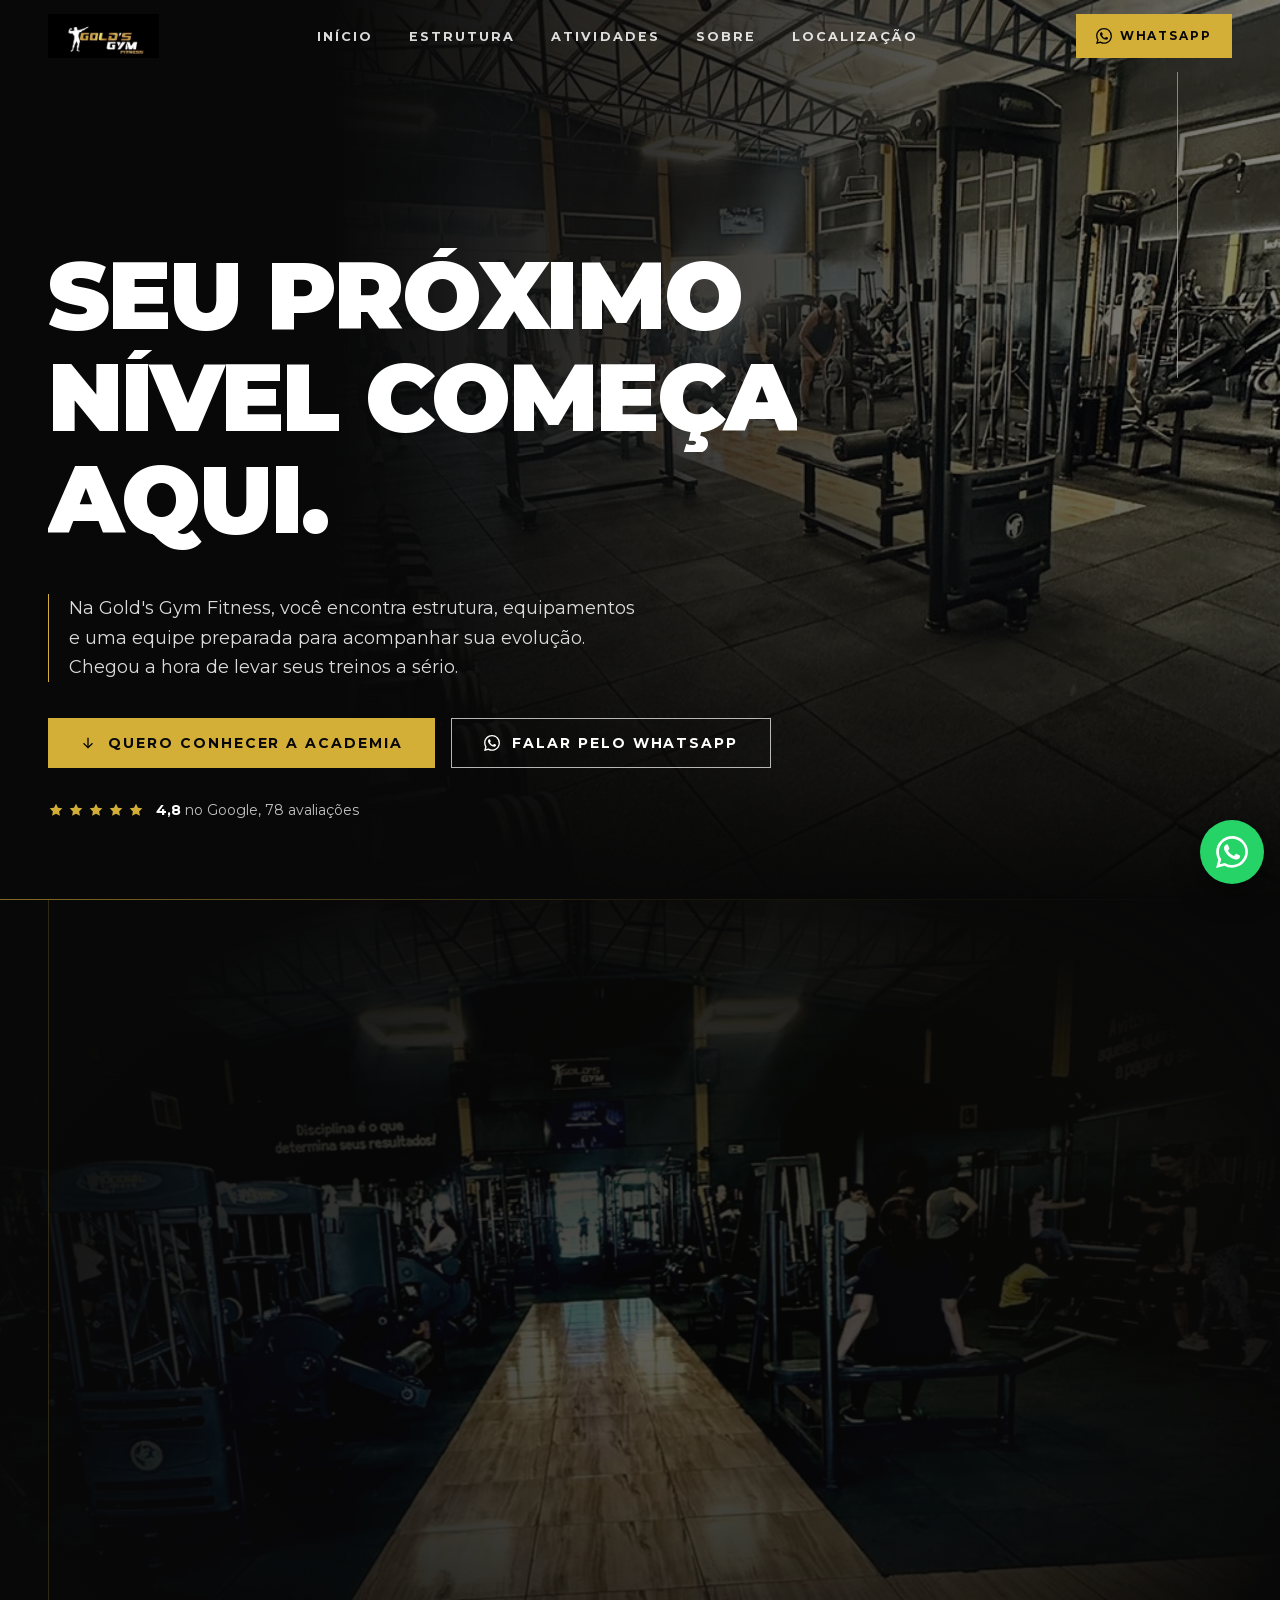
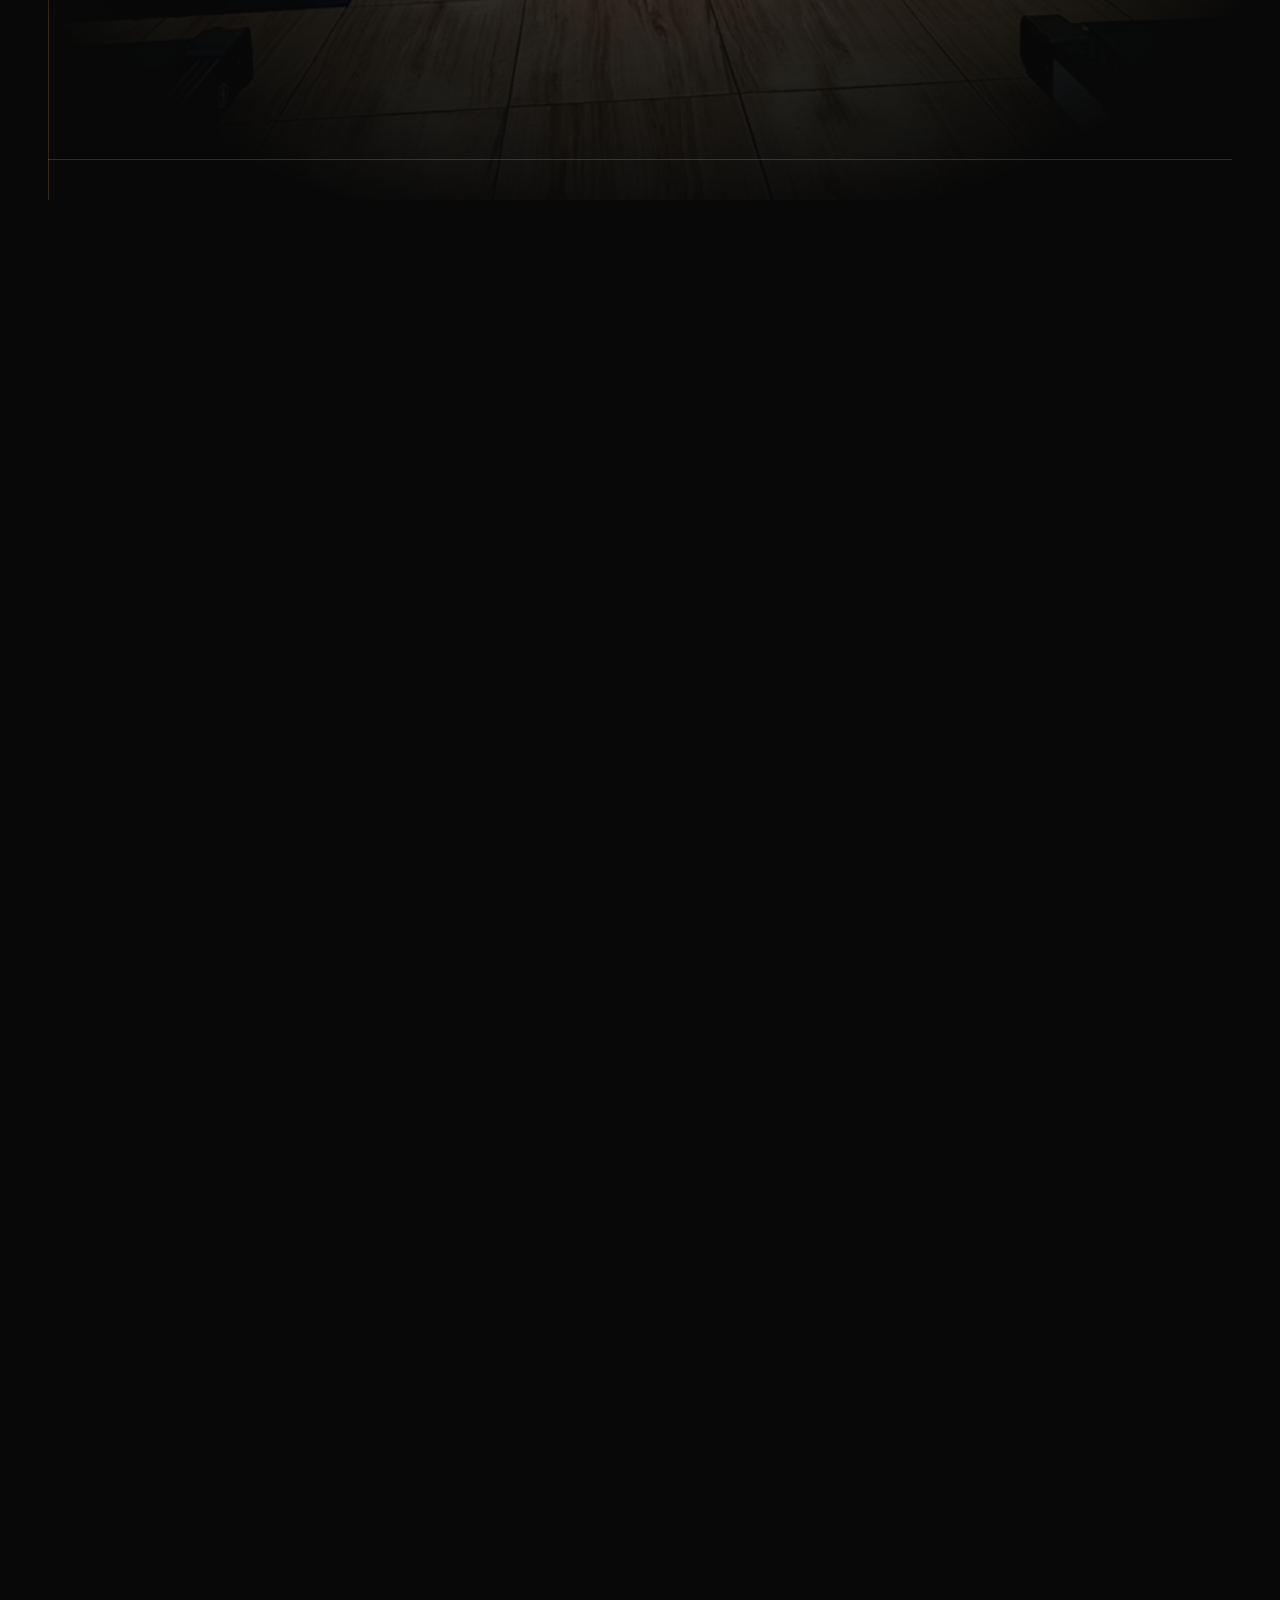
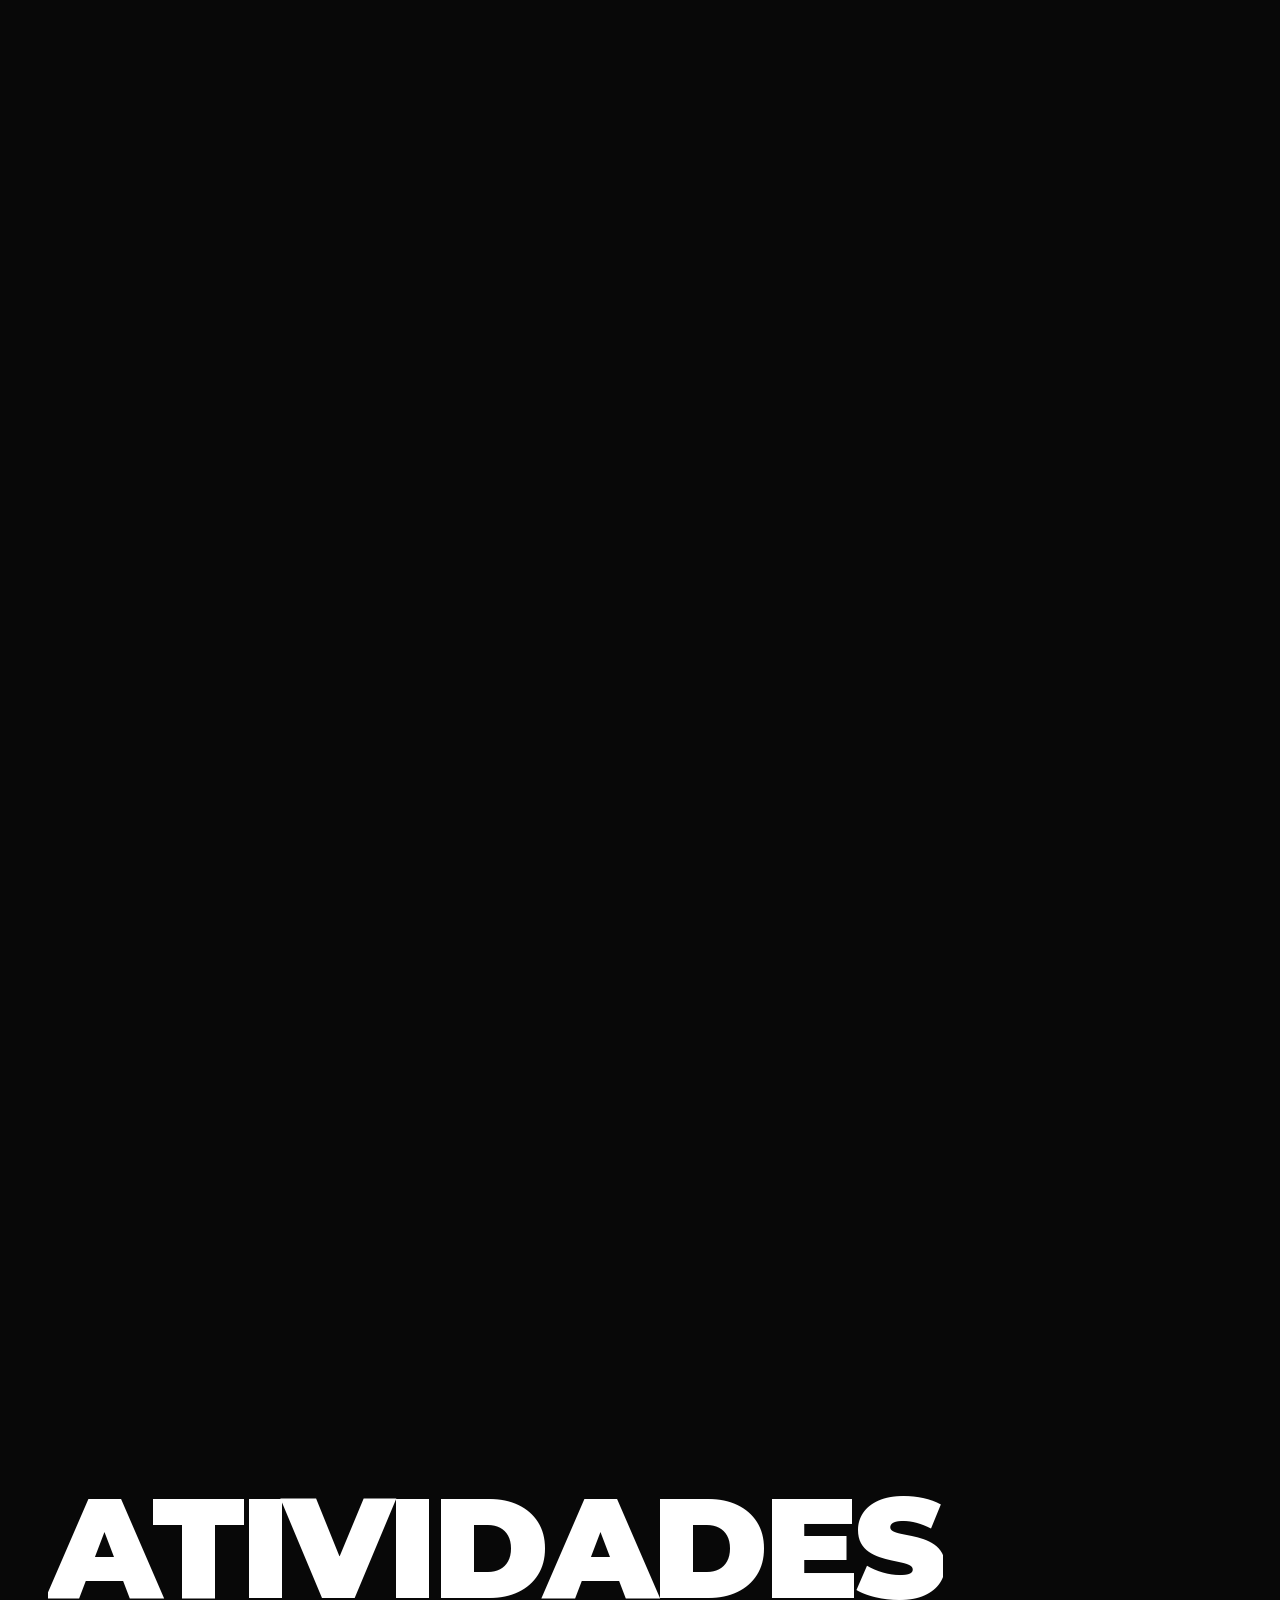
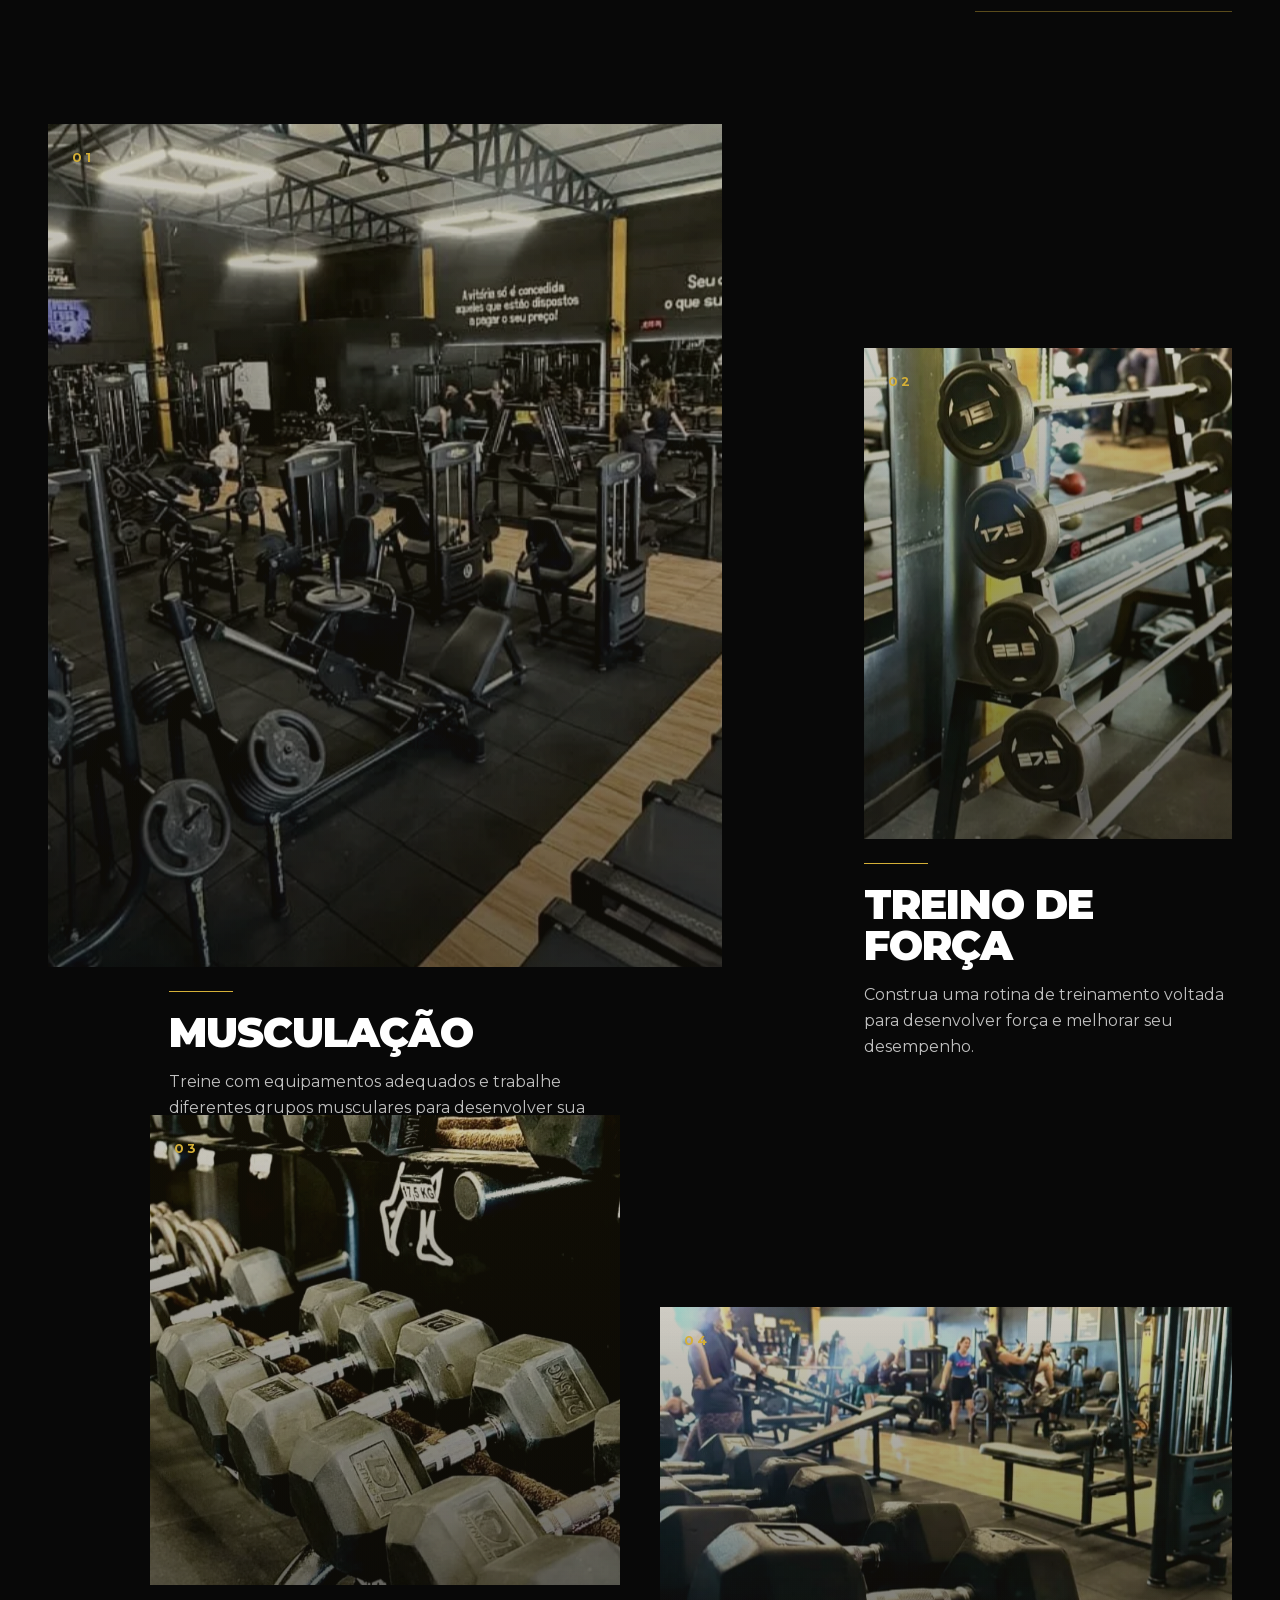
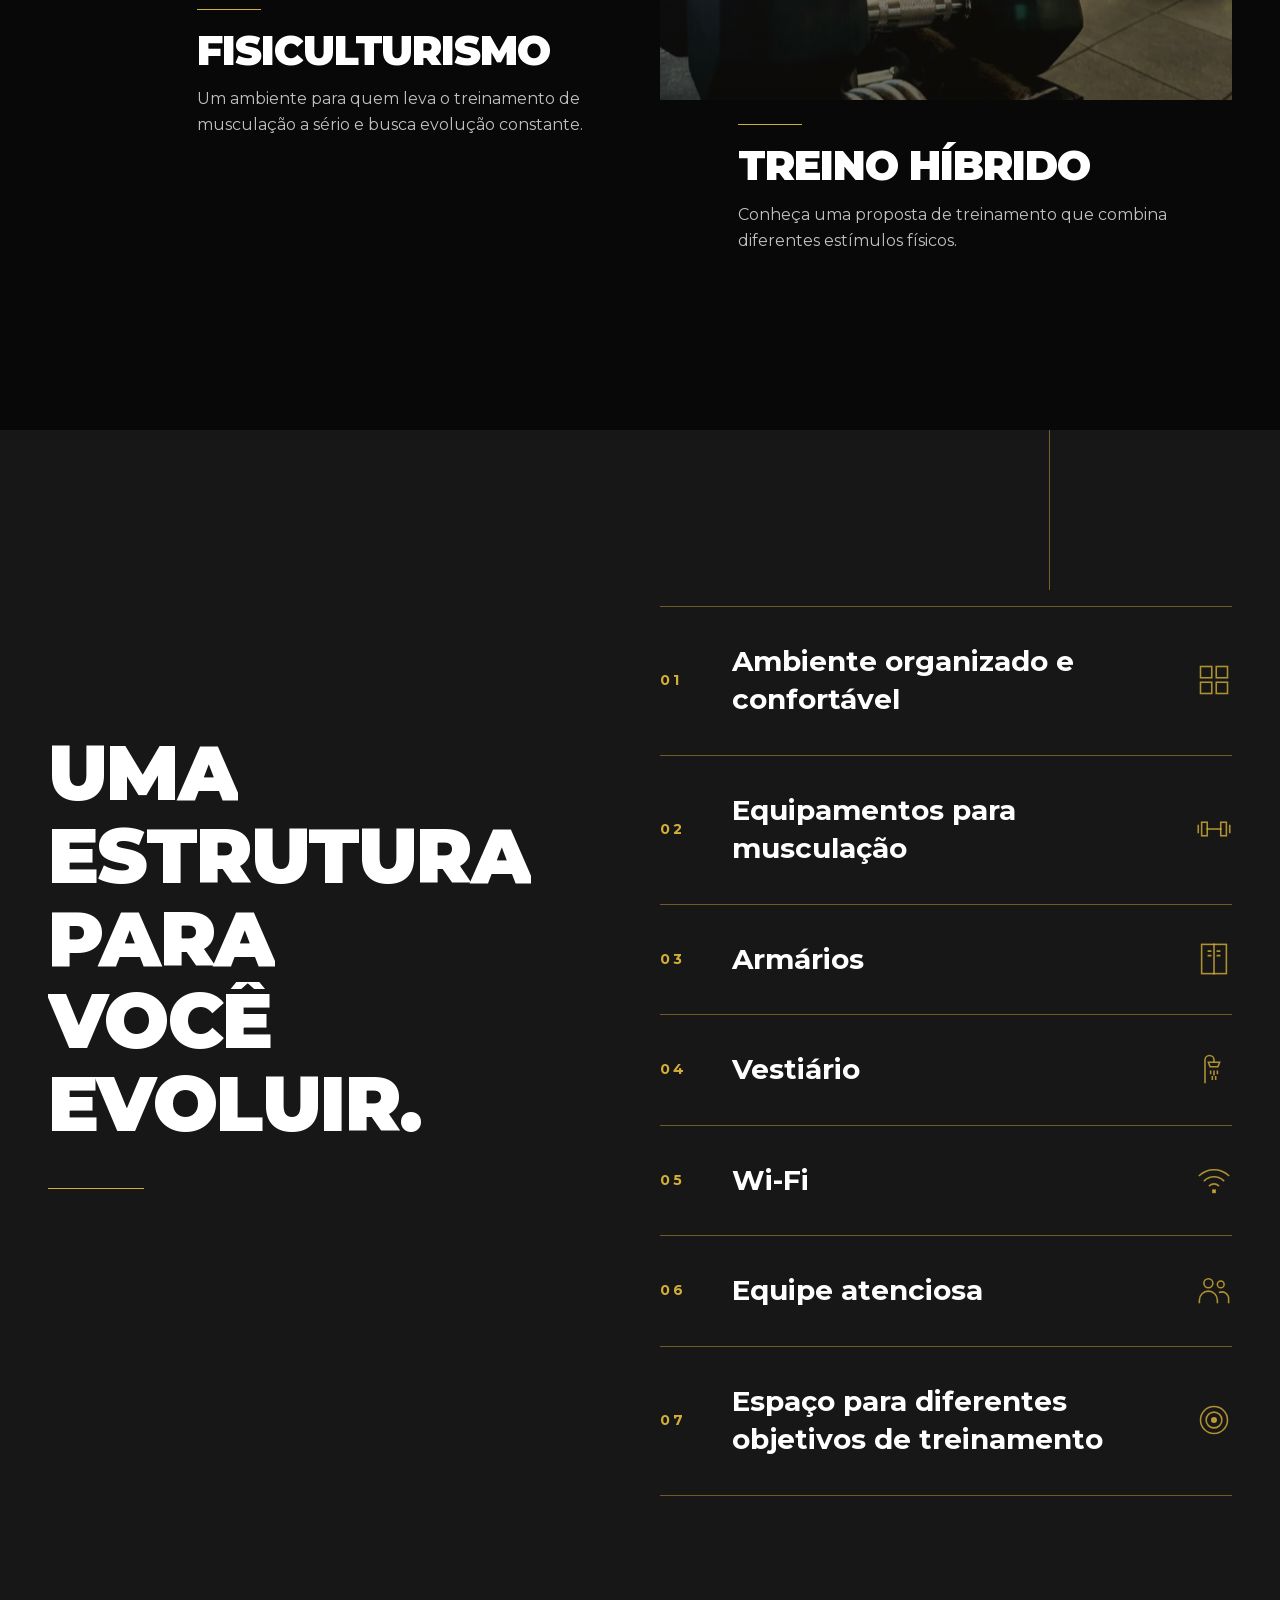
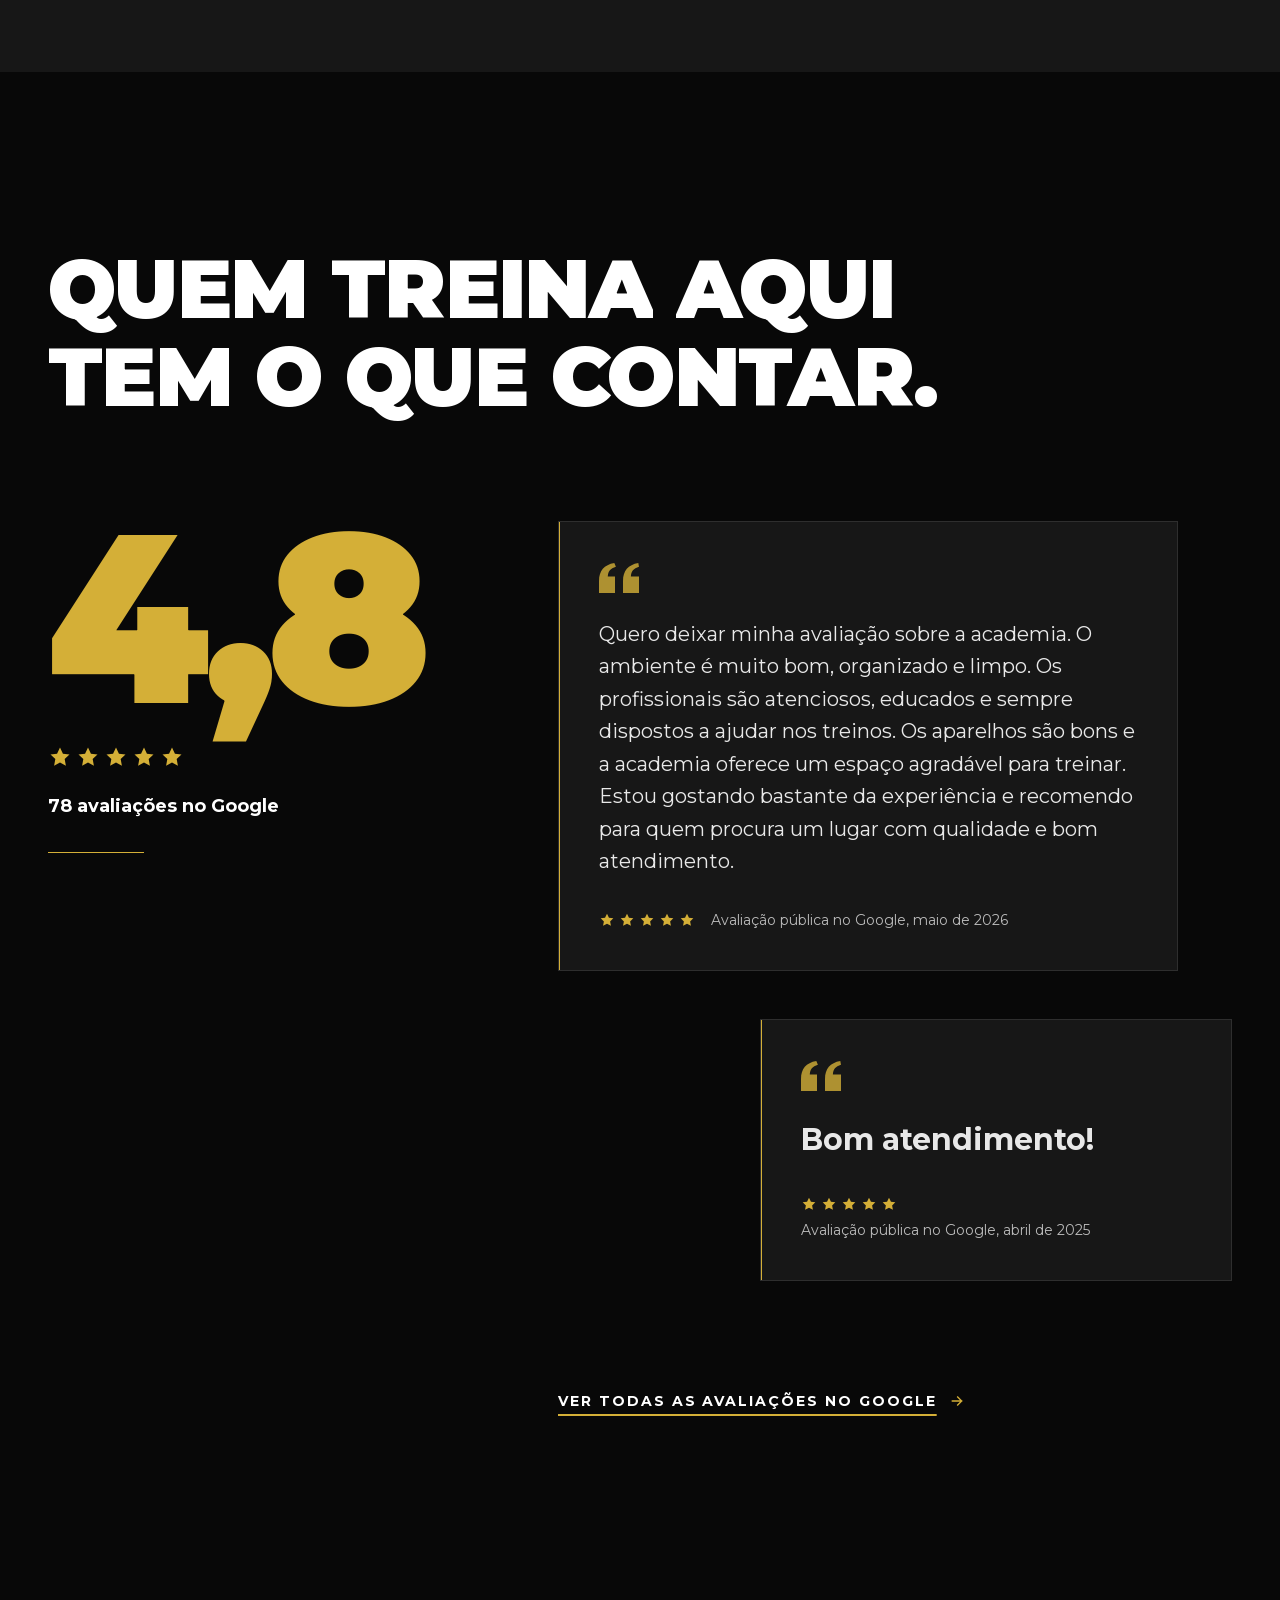
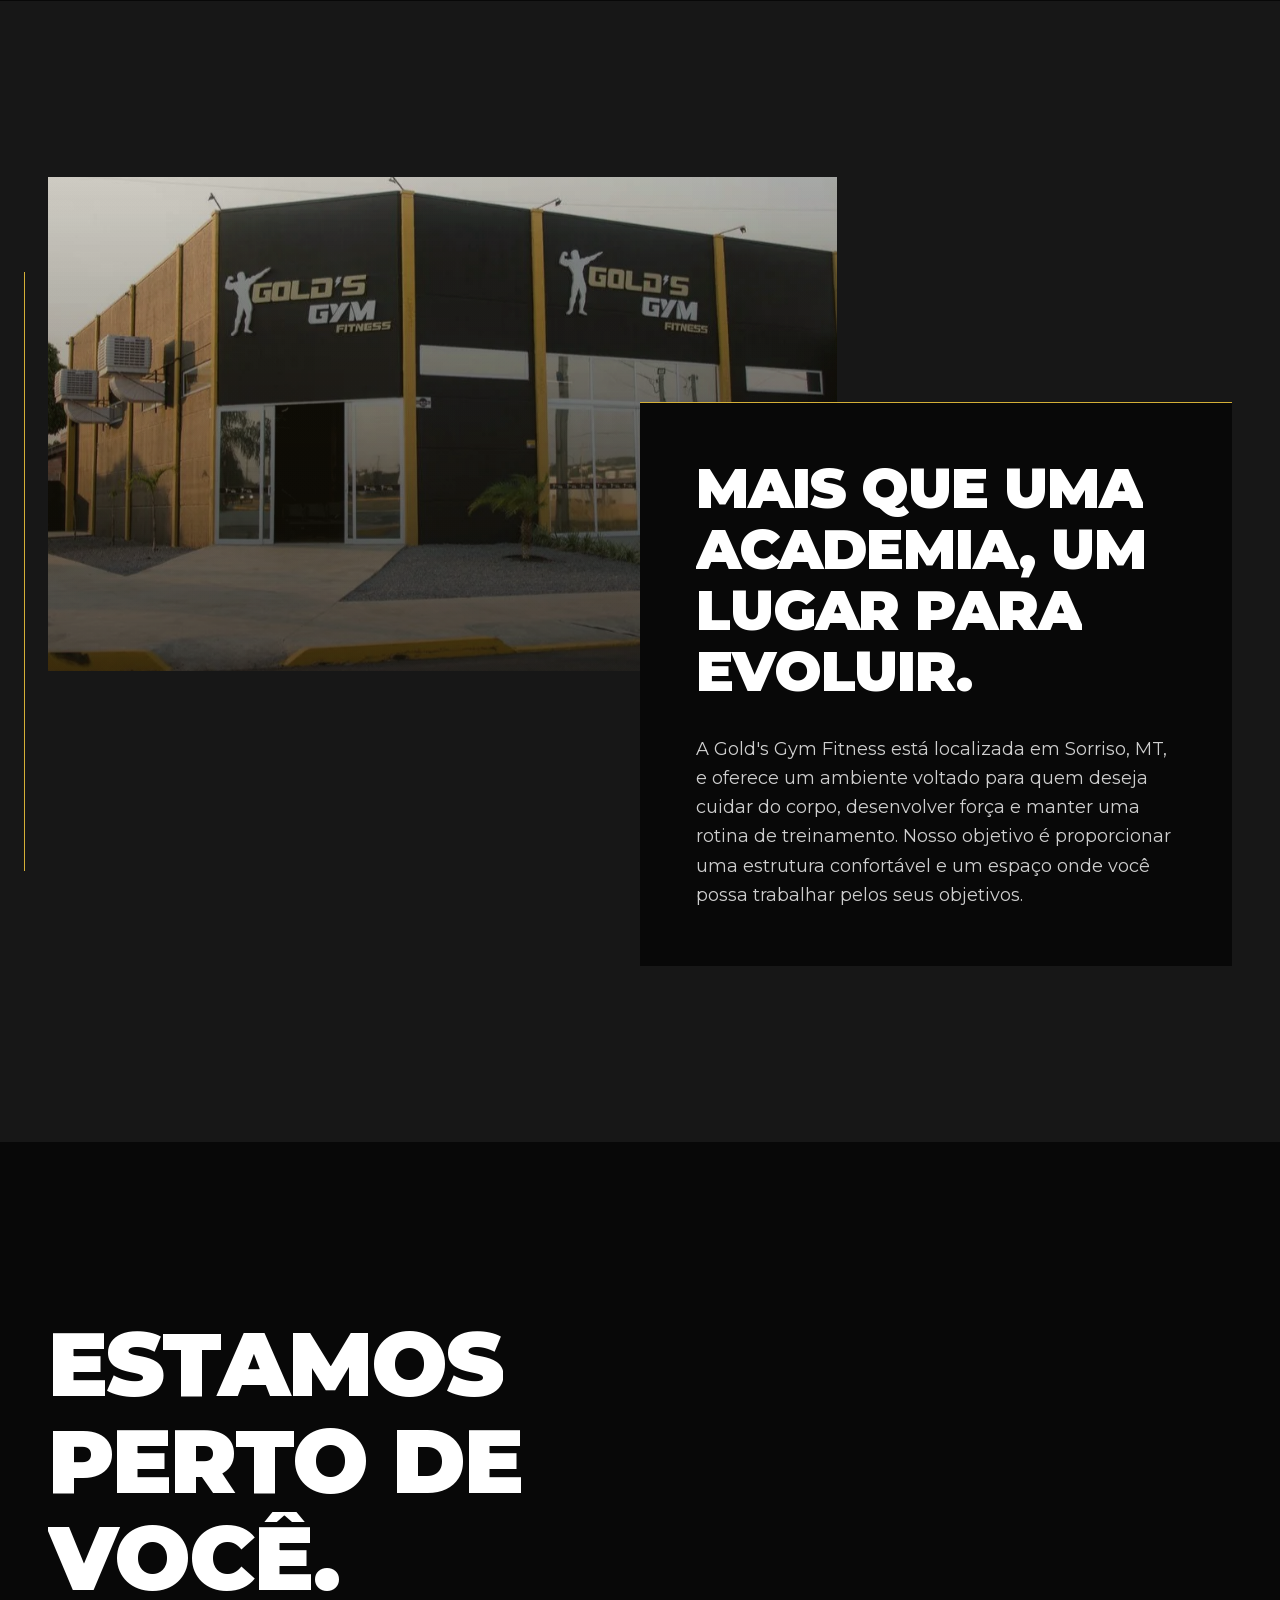
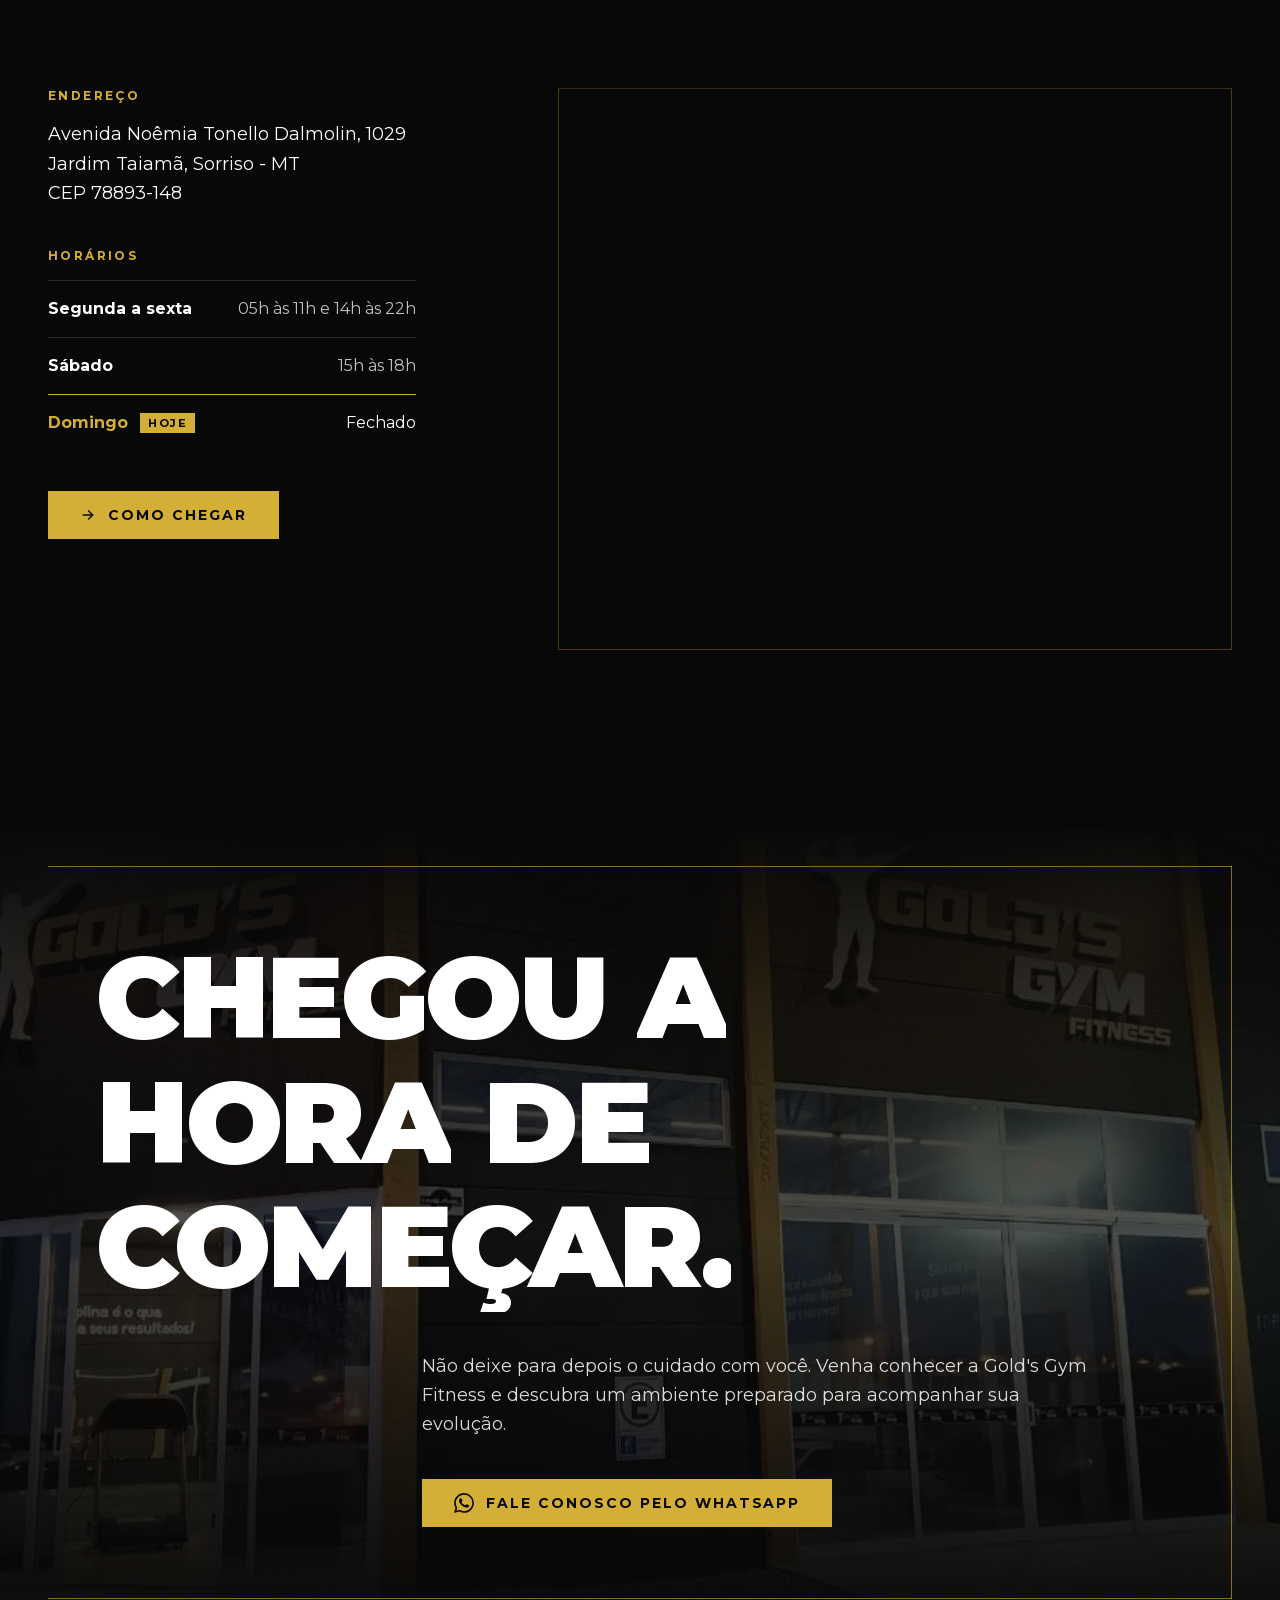
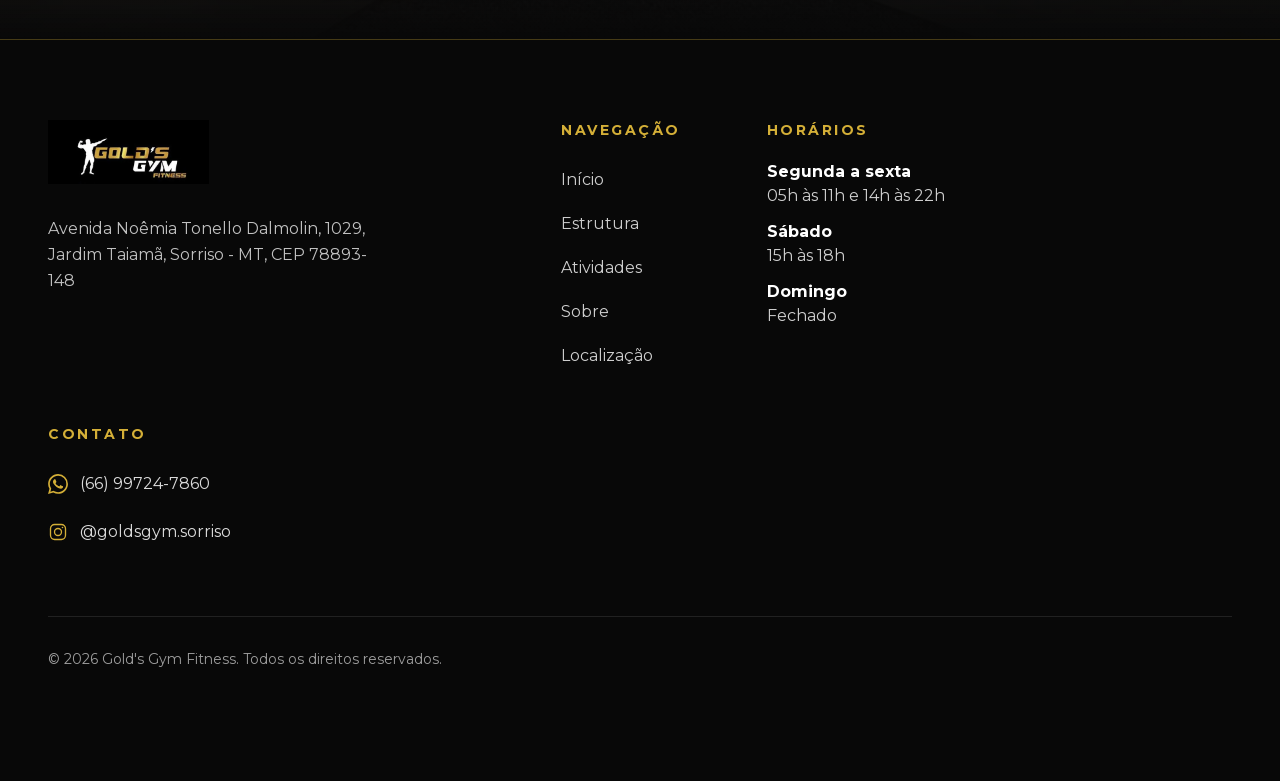
==== commit ef04e637: "Fix mobile hero rating overlap safely" ====
--- a/index.html
+++ b/index.html
@@ -1 +1 @@
-<!DOCTYPE html><html lang="pt-BR" class="oubBnG_variable"><head><meta charSet="utf-8"/><meta name="viewport" content="width=device-width, initial-scale=1, viewport-fit=cover"/><link rel="preload" href="/_next/static/media/65341aea9fb91af5-s.p.1dqa_6e_ad4sj.woff2" as="font" crossorigin="" type="font/woff2"/><link rel="preload" as="image" href="/images/logo-golds-gym-fitness.webp"/><link rel="preload" as="image" href="/images/salao-pesos-livres.webp" fetchPriority="high"/><link rel="stylesheet" href="/_next/static/chunks/39to71a-008gq.css" data-precedence="next"/><link rel="preload" as="script" fetchPriority="low" href="/_next/static/chunks/0kqziy-7_gy73.js"/><script src="/_next/static/chunks/3v5m1v6-71-ar.js" async=""></script><script src="/_next/static/chunks/092r-mewpaf3q.js" async=""></script><script src="/_next/static/chunks/turbopack-2u1d16houkiyo.js" async=""></script><script src="/_next/static/chunks/3qfy96eoyh-ek.js" async=""></script><script src="/_next/static/chunks/1w0vrppweolhc.js" async=""></script><script src="/_next/static/chunks/01q156xst4v7g.js" async=""></script><meta name="theme-color" content="#080808"/><meta name="color-scheme" content="dark"/><title>Gold&#x27;s Gym Fitness | Academia em Sorriso - MT</title><meta name="description" content="Academia em Sorriso, MT, com musculação, treino de força, fisiculturismo e treino híbrido. Estrutura completa, equipe atenciosa e nota 4,8 no Google. Av. Noêmia Tonello Dalmolin, 1029, Jardim Taiamã."/><meta name="application-name" content="Gold&#x27;s Gym Fitness"/><meta name="keywords" content="academia em Sorriso,academia Sorriso MT,musculação Sorriso,Gold&#x27;s Gym Fitness,treino de força,fisiculturismo,treino híbrido"/><meta name="robots" content="index, follow"/><link rel="canonical" href="https://golds-gym-fitness.pages.dev/"/><meta property="og:title" content="Gold&#x27;s Gym Fitness | Academia em Sorriso - MT"/><meta property="og:description" content="Academia em Sorriso, MT, com musculação, treino de força, fisiculturismo e treino híbrido. Estrutura completa, equipe atenciosa e nota 4,8 no Google. Av. Noêmia Tonello Dalmolin, 1029, Jardim Taiamã."/><meta property="og:url" content="https://golds-gym-fitness.pages.dev/"/><meta property="og:site_name" content="Gold&#x27;s Gym Fitness"/><meta property="og:locale" content="pt_BR"/><meta property="og:image" content="https://golds-gym-fitness.pages.dev/images/fachada-noite.webp"/><meta property="og:image:width" content="1280"/><meta property="og:image:height" content="720"/><meta property="og:image:alt" content="Fachada da Gold&#x27;s Gym Fitness ao entardecer, com pilares dourados"/><meta property="og:type" content="website"/><meta name="twitter:card" content="summary_large_image"/><meta name="twitter:title" content="Gold&#x27;s Gym Fitness | Academia em Sorriso - MT"/><meta name="twitter:description" content="Academia em Sorriso, MT, com musculação, treino de força, fisiculturismo e treino híbrido. Estrutura completa, equipe atenciosa e nota 4,8 no Google. Av. Noêmia Tonello Dalmolin, 1029, Jardim Taiamã."/><meta name="twitter:image" content="https://golds-gym-fitness.pages.dev/images/fachada-noite.webp"/><link rel="icon" href="/images/logo-golds-gym-fitness.webp"/><meta name="next-size-adjust" content=""/><script>(function(){try{var d=document.documentElement;if(!window.matchMedia('(prefers-reduced-motion: reduce)').matches){d.classList.add('js-motion');setTimeout(function(){d.classList.add('motion-fallback')},4000)}}catch(e){}})();</script><script type="application/ld+json">{"@context":"https://schema.org","@type":"ExerciseGym","name":"Gold's Gym Fitness","url":"https://golds-gym-fitness.pages.dev/","image":"https://golds-gym-fitness.pages.dev/images/fachada-noite.webp","logo":"https://golds-gym-fitness.pages.dev/images/logo-golds-gym-fitness.webp","telephone":"+55-66-99724-7860","address":{"@type":"PostalAddress","streetAddress":"Avenida Noêmia Tonello Dalmolin, 1029","addressLocality":"Sorriso","addressRegion":"MT","postalCode":"78893-148","addressCountry":"BR"},"geo":{"@type":"GeoCoordinates","latitude":-12.5436201,"longitude":-55.7535018},"hasMap":"https://www.google.com/maps/dir/?api=1&destination=-12.5436201,-55.7535018","openingHoursSpecification":[{"@type":"OpeningHoursSpecification","dayOfWeek":["https://schema.org/Monday","https://schema.org/Tuesday","https://schema.org/Wednesday","https://schema.org/Thursday","https://schema.org/Friday"],"opens":"05:00","closes":"11:00"},{"@type":"OpeningHoursSpecification","dayOfWeek":["https://schema.org/Monday","https://schema.org/Tuesday","https://schema.org/Wednesday","https://schema.org/Thursday","https://schema.org/Friday"],"opens":"14:00","closes":"22:00"},{"@type":"OpeningHoursSpecification","dayOfWeek":["https://schema.org/Saturday"],"opens":"15:00","closes":"18:00"}],"aggregateRating":{"@type":"AggregateRating","ratingValue":4.8,"reviewCount":78,"bestRating":5,"worstRating":1},"sameAs":["https://www.instagram.com/goldsgym.sorriso/"]}</script><script src="/_next/static/chunks/0cz1d0mv5g_q7.js" noModule=""></script><style id="mobile-hero-rating-wrap">@media (max-width: 480px){.hero-pre>span:last-child{display:inline-block;max-width:10.5rem;min-width:0;white-space:normal;line-height:1.25}}</style></head><body class="bg-preto font-sans text-white antialiased"><div hidden=""><!--$--><!--/$--></div><a href="#conteudo" class="skip-link">Pular para o conteúdo</a><header id="site-navbar" class="nav-pre fixed inset-x-0 top-0 z-50 transition-[background-color,border-color,backdrop-filter] duration-500 border-b border-transparent bg-transparent" style="padding-top:env(safe-area-inset-top)"><nav aria-label="Navegação principal" class="mx-auto flex h-18 max-w-[1440px] items-center justify-between gap-6 px-5 sm:px-8 lg:px-12"><a href="#inicio" class="relative z-10 shrink-0" data-nav-item="true"><img alt="Gold&#x27;s Gym Fitness, página inicial" width="540" height="215" decoding="async" data-nimg="1" class="h-10 w-auto sm:h-11" style="color:transparent" src="/images/logo-golds-gym-fitness.webp"/></a><ul class="hidden items-center gap-9 lg:flex"><li data-nav-item="true"><a href="#inicio" class="nav-link text-[0.8rem] font-bold uppercase tracking-[0.16em] text-white/85 hover:text-dourado">Início</a></li><li data-nav-item="true"><a href="#estrutura" class="nav-link text-[0.8rem] font-bold uppercase tracking-[0.16em] text-white/85 hover:text-dourado">Estrutura</a></li><li data-nav-item="true"><a href="#atividades" class="nav-link text-[0.8rem] font-bold uppercase tracking-[0.16em] text-white/85 hover:text-dourado">Atividades</a></li><li data-nav-item="true"><a href="#sobre" class="nav-link text-[0.8rem] font-bold uppercase tracking-[0.16em] text-white/85 hover:text-dourado">Sobre</a></li><li data-nav-item="true"><a href="#localizacao" class="nav-link text-[0.8rem] font-bold uppercase tracking-[0.16em] text-white/85 hover:text-dourado">Localização</a></li></ul><div class="flex items-center gap-3"><a href="https://wa.me/5566997247860?text=Ol%C3%A1!%20Vi%20o%20site%20da%20Gold&#x27;s%20Gym%20Fitness%20e%20gostaria%20de%20mais%20informa%C3%A7%C3%B5es." target="_blank" rel="noopener noreferrer" data-nav-item="true" class="hidden min-h-11 items-center gap-2 bg-dourado px-5 text-xs font-bold uppercase tracking-[0.16em] text-preto transition-colors duration-300 hover:bg-white sm:inline-flex"><svg viewBox="0 0 24 24" fill="currentColor" aria-hidden="true" focusable="false" class="h-4 w-4"><path d="M17.472 14.382c-.297-.149-1.758-.867-2.03-.967-.273-.099-.471-.148-.67.15-.197.297-.767.966-.94 1.164-.173.199-.347.223-.644.075-.297-.15-1.255-.463-2.39-1.475-.883-.788-1.48-1.761-1.653-2.059-.173-.297-.018-.458.13-.606.134-.133.298-.347.446-.52.149-.174.198-.298.298-.497.099-.198.05-.371-.025-.52-.075-.149-.669-1.612-.916-2.207-.242-.579-.487-.5-.669-.51-.173-.008-.371-.01-.57-.01-.198 0-.52.074-.792.372-.272.297-1.04 1.016-1.04 2.479 0 1.462 1.065 2.875 1.213 3.074.149.198 2.096 3.2 5.077 4.487.709.306 1.262.489 1.694.625.712.227 1.36.195 1.871.118.571-.085 1.758-.719 2.006-1.413.248-.694.248-1.289.173-1.413-.074-.124-.272-.198-.57-.347m-5.421 7.403h-.004a9.87 9.87 0 0 1-5.031-1.378l-.361-.214-3.741.982.998-3.648-.235-.374a9.86 9.86 0 0 1-1.51-5.26c.001-5.45 4.436-9.884 9.888-9.884 2.64 0 5.122 1.03 6.988 2.898a9.825 9.825 0 0 1 2.893 6.994c-.003 5.45-4.437 9.884-9.885 9.884m8.413-18.297A11.815 11.815 0 0 0 12.05 0C5.495 0 .16 5.335.157 11.892c0 2.096.547 4.142 1.588 5.945L.057 24l6.305-1.654a11.882 11.882 0 0 0 5.683 1.448h.005c6.554 0 11.89-5.335 11.893-11.893a11.821 11.821 0 0 0-3.48-8.413Z"></path></svg>WhatsApp</a><button type="button" data-nav-item="true" aria-expanded="false" aria-controls="mobile-menu" aria-label="Abrir menu" class="relative z-10 flex h-12 w-12 items-center justify-center lg:hidden"><span class="relative block h-4 w-7" aria-hidden="true"><span data-burger="top" class="absolute left-0 top-0 h-[2px] w-full origin-center bg-white"></span><span data-burger="bottom" class="absolute bottom-0 left-0 h-[2px] w-4 origin-center bg-dourado"></span></span></button></div></nav></header><div id="mobile-menu" role="dialog" aria-modal="true" aria-label="Menu" inert="" class="invisible fixed inset-0 z-40 flex flex-col bg-preto px-6 pb-[max(2rem,env(safe-area-inset-bottom))] pt-[calc(6rem+env(safe-area-inset-top))] lg:hidden" data-lenis-prevent="true"><span class="absolute right-6 top-0 h-full w-px bg-dourado/15" aria-hidden="true"></span><ul class="flex flex-1 flex-col justify-center"><li class="relative"><span data-menu-line="true" class="absolute inset-x-0 top-0 h-px origin-left bg-dourado/30" aria-hidden="true"></span><div class="overflow-hidden"><a data-menu-link="true" href="#inicio" class="flex min-h-16 items-center justify-between py-3 text-[clamp(2rem,9vw,3.25rem)] font-black uppercase leading-none tracking-tight text-white active:text-dourado"><span>Início</span><span class="text-sm font-bold tracking-[0.2em] text-dourado" aria-hidden="true">01</span></a></div></li><li class="relative"><span data-menu-line="true" class="absolute inset-x-0 top-0 h-px origin-left bg-dourado/30" aria-hidden="true"></span><div class="overflow-hidden"><a data-menu-link="true" href="#estrutura" class="flex min-h-16 items-center justify-between py-3 text-[clamp(2rem,9vw,3.25rem)] font-black uppercase leading-none tracking-tight text-white active:text-dourado"><span>Estrutura</span><span class="text-sm font-bold tracking-[0.2em] text-dourado" aria-hidden="true">02</span></a></div></li><li class="relative"><span data-menu-line="true" class="absolute inset-x-0 top-0 h-px origin-left bg-dourado/30" aria-hidden="true"></span><div class="overflow-hidden"><a data-menu-link="true" href="#atividades" class="flex min-h-16 items-center justify-between py-3 text-[clamp(2rem,9vw,3.25rem)] font-black uppercase leading-none tracking-tight text-white active:text-dourado"><span>Atividades</span><span class="text-sm font-bold tracking-[0.2em] text-dourado" aria-hidden="true">03</span></a></div></li><li class="relative"><span data-menu-line="true" class="absolute inset-x-0 top-0 h-px origin-left bg-dourado/30" aria-hidden="true"></span><div class="overflow-hidden"><a data-menu-link="true" href="#sobre" class="flex min-h-16 items-center justify-between py-3 text-[clamp(2rem,9vw,3.25rem)] font-black uppercase leading-none tracking-tight text-white active:text-dourado"><span>Sobre</span><span class="text-sm font-bold tracking-[0.2em] text-dourado" aria-hidden="true">04</span></a></div></li><li class="relative"><span data-menu-line="true" class="absolute inset-x-0 top-0 h-px origin-left bg-dourado/30" aria-hidden="true"></span><div class="overflow-hidden"><a data-menu-link="true" href="#localizacao" class="flex min-h-16 items-center justify-between py-3 text-[clamp(2rem,9vw,3.25rem)] font-black uppercase leading-none tracking-tight text-white active:text-dourado"><span>Localização</span><span class="text-sm font-bold tracking-[0.2em] text-dourado" aria-hidden="true">05</span></a></div></li></ul><div data-menu-foot="true" class="flex flex-col gap-4"><a href="https://wa.me/5566997247860?text=Ol%C3%A1!%20Vi%20o%20site%20da%20Gold&#x27;s%20Gym%20Fitness%20e%20gostaria%20de%20mais%20informa%C3%A7%C3%B5es." target="_blank" rel="noopener noreferrer" class="flex min-h-14 items-center justify-center gap-3 bg-dourado text-sm font-bold uppercase tracking-[0.16em] text-preto"><svg viewBox="0 0 24 24" fill="currentColor" aria-hidden="true" focusable="false" class="h-5 w-5"><path d="M17.472 14.382c-.297-.149-1.758-.867-2.03-.967-.273-.099-.471-.148-.67.15-.197.297-.767.966-.94 1.164-.173.199-.347.223-.644.075-.297-.15-1.255-.463-2.39-1.475-.883-.788-1.48-1.761-1.653-2.059-.173-.297-.018-.458.13-.606.134-.133.298-.347.446-.52.149-.174.198-.298.298-.497.099-.198.05-.371-.025-.52-.075-.149-.669-1.612-.916-2.207-.242-.579-.487-.5-.669-.51-.173-.008-.371-.01-.57-.01-.198 0-.52.074-.792.372-.272.297-1.04 1.016-1.04 2.479 0 1.462 1.065 2.875 1.213 3.074.149.198 2.096 3.2 5.077 4.487.709.306 1.262.489 1.694.625.712.227 1.36.195 1.871.118.571-.085 1.758-.719 2.006-1.413.248-.694.248-1.289.173-1.413-.074-.124-.272-.198-.57-.347m-5.421 7.403h-.004a9.87 9.87 0 0 1-5.031-1.378l-.361-.214-3.741.982.998-3.648-.235-.374a9.86 9.86 0 0 1-1.51-5.26c.001-5.45 4.436-9.884 9.888-9.884 2.64 0 5.122 1.03 6.988 2.898a9.825 9.825 0 0 1 2.893 6.994c-.003 5.45-4.437 9.884-9.885 9.884m8.413-18.297A11.815 11.815 0 0 0 12.05 0C5.495 0 .16 5.335.157 11.892c0 2.096.547 4.142 1.588 5.945L.057 24l6.305-1.654a11.882 11.882 0 0 0 5.683 1.448h.005c6.554 0 11.89-5.335 11.893-11.893a11.821 11.821 0 0 0-3.48-8.413Z"></path></svg>WhatsApp</a><a href="https://www.instagram.com/goldsgym.sorriso/" target="_blank" rel="noopener noreferrer" class="flex min-h-12 items-center justify-center gap-3 text-sm font-bold text-white/80"><svg viewBox="0 0 24 24" fill="none" stroke="currentColor" stroke-width="1.6" aria-hidden="true" focusable="false" class="h-5 w-5"><rect x="3" y="3" width="18" height="18" rx="5"></rect><circle cx="12" cy="12" r="4.2"></circle><circle cx="17.4" cy="6.6" r="1" fill="currentColor" stroke="none"></circle></svg>@goldsgym.sorriso</a></div></div><main id="conteudo" tabindex="-1" class="outline-none"><section id="inicio" aria-labelledby="hero-title" class="relative isolate flex min-h-[600px] h-[100svh] items-end overflow-hidden bg-preto"><div class="absolute inset-y-0 right-0 -z-10 w-full will-change-transform md:w-[74%]"><div class="absolute inset-0 will-change-transform"><img alt="Salão de pesos livres da Gold&#x27;s Gym Fitness com suporte de halteres e detalhes dourados" fetchPriority="high" width="1080" height="720" decoding="async" data-nimg="1" class="photo-treat h-full w-full object-cover object-[60%_center]" style="color:transparent" src="/images/salao-pesos-livres.webp"/></div><div class="absolute inset-0 bg-gradient-to-r from-preto via-preto/55 to-preto/10" aria-hidden="true"></div><div class="absolute inset-0 bg-gradient-to-t from-preto via-preto/30 to-preto/40" aria-hidden="true"></div><div class="photo-warm absolute inset-0" aria-hidden="true"></div></div><span data-hero-line="true" class="absolute right-[8%] top-18 hidden h-[34%] w-px origin-top bg-dourado/70 md:block" aria-hidden="true"></span><span class="absolute bottom-0 left-0 h-px w-full bg-gradient-to-r from-dourado/60 via-dourado/10 to-transparent" aria-hidden="true"></span><div class="relative mx-auto w-full max-w-[1440px] px-5 pb-14 sm:px-8 sm:pb-16 lg:px-12 lg:pb-20"><div class="max-w-[min(100%,62rem)]"><h1 id="hero-title" class="text-[clamp(2.4rem,min(9.2vw,10.5svh),8.75rem)] font-black uppercase leading-[0.92] tracking-[-0.02em] text-white"><span class="sr-only">SEU PRÓXIMO NÍVEL COMEÇA AQUI.</span><span aria-hidden="true" class="reveal-load"><span><span class="inline-block overflow-hidden pb-[0.06em] align-top leading-[1.02]"><span data-word="true" class="inline-block will-change-transform">SEU</span></span> </span><span><span class="inline-block overflow-hidden pb-[0.06em] align-top leading-[1.02]"><span data-word="true" class="inline-block will-change-transform">PRÓXIMO</span></span> </span><span><span class="inline-block overflow-hidden pb-[0.06em] align-top leading-[1.02]"><span data-word="true" class="inline-block will-change-transform">NÍVEL</span></span> </span><span><span class="inline-block overflow-hidden pb-[0.06em] align-top leading-[1.02]"><span data-word="true" class="inline-block will-change-transform">COMEÇA</span></span> </span><span><span class="inline-block overflow-hidden pb-[0.06em] align-top leading-[1.02]"><span data-word="true" class="inline-block will-change-transform">AQUI.</span></span></span></span></h1><div class="mt-8 flex flex-col gap-8 md:mt-10 md:flex-row md:items-end md:gap-14"><div class="flex items-stretch gap-5"><span class="hidden w-px shrink-0 bg-dourado sm:block" aria-hidden="true"></span><p data-hero-fade="true" class="hero-pre max-w-xl text-base leading-relaxed text-white/85 sm:text-lg">Na Gold&#x27;s Gym Fitness, você encontra estrutura, equipamentos e uma equipe preparada para acompanhar sua evolução. Chegou a hora de levar seus treinos a sério.</p></div></div><div data-hero-fade="true" class="hero-pre mt-9 flex flex-col gap-3 sm:flex-row sm:gap-4"><a href="#estrutura" class="inline-flex min-h-12 items-center justify-center gap-3 px-6 py-3.5 text-sm font-bold uppercase tracking-[0.14em] transition-colors duration-300 sm:px-8 bg-dourado text-preto hover:bg-white focus-visible:bg-white "><svg viewBox="0 0 24 24" fill="none" stroke="currentColor" stroke-width="2" aria-hidden="true" focusable="false" class="h-4 w-4 rotate-90"><path d="M5 12h14M13 6l6 6-6 6" stroke-linecap="square"></path></svg><span>QUERO CONHECER A ACADEMIA</span></a><a href="https://wa.me/5566997247860?text=Ol%C3%A1!%20Vi%20o%20site%20da%20Gold&#x27;s%20Gym%20Fitness%20e%20gostaria%20de%20mais%20informa%C3%A7%C3%B5es." class="inline-flex min-h-12 items-center justify-center gap-3 px-6 py-3.5 text-sm font-bold uppercase tracking-[0.14em] transition-colors duration-300 sm:px-8 border border-white/70 text-white hover:border-dourado hover:text-dourado " target="_blank" rel="noopener noreferrer"><svg viewBox="0 0 24 24" fill="currentColor" aria-hidden="true" focusable="false" class="h-4 w-4"><path d="M17.472 14.382c-.297-.149-1.758-.867-2.03-.967-.273-.099-.471-.148-.67.15-.197.297-.767.966-.94 1.164-.173.199-.347.223-.644.075-.297-.15-1.255-.463-2.39-1.475-.883-.788-1.48-1.761-1.653-2.059-.173-.297-.018-.458.13-.606.134-.133.298-.347.446-.52.149-.174.198-.298.298-.497.099-.198.05-.371-.025-.52-.075-.149-.669-1.612-.916-2.207-.242-.579-.487-.5-.669-.51-.173-.008-.371-.01-.57-.01-.198 0-.52.074-.792.372-.272.297-1.04 1.016-1.04 2.479 0 1.462 1.065 2.875 1.213 3.074.149.198 2.096 3.2 5.077 4.487.709.306 1.262.489 1.694.625.712.227 1.36.195 1.871.118.571-.085 1.758-.719 2.006-1.413.248-.694.248-1.289.173-1.413-.074-.124-.272-.198-.57-.347m-5.421 7.403h-.004a9.87 9.87 0 0 1-5.031-1.378l-.361-.214-3.741.982.998-3.648-.235-.374a9.86 9.86 0 0 1-1.51-5.26c.001-5.45 4.436-9.884 9.888-9.884 2.64 0 5.122 1.03 6.988 2.898a9.825 9.825 0 0 1 2.893 6.994c-.003 5.45-4.437 9.884-9.885 9.884m8.413-18.297A11.815 11.815 0 0 0 12.05 0C5.495 0 .16 5.335.157 11.892c0 2.096.547 4.142 1.588 5.945L.057 24l6.305-1.654a11.882 11.882 0 0 0 5.683 1.448h.005c6.554 0 11.89-5.335 11.893-11.893a11.821 11.821 0 0 0-3.48-8.413Z"></path></svg><span>FALAR PELO WHATSAPP</span></a></div><p data-hero-fade="true" class="hero-pre mt-8 flex flex-wrap items-center gap-3 text-sm text-white/75"><span class="inline-flex gap-1 text-dourado" role="img" aria-label="5 de 5 estrelas"><svg viewBox="0 0 24 24" fill="currentColor" aria-hidden="true" focusable="false" class="h-4 w-4"><path d="M12 2.5l2.94 6.17 6.56.82-4.83 4.6 1.23 6.66L12 17.52l-5.9 3.23 1.23-6.66-4.83-4.6 6.56-.82L12 2.5z"></path></svg><svg viewBox="0 0 24 24" fill="currentColor" aria-hidden="true" focusable="false" class="h-4 w-4"><path d="M12 2.5l2.94 6.17 6.56.82-4.83 4.6 1.23 6.66L12 17.52l-5.9 3.23 1.23-6.66-4.83-4.6 6.56-.82L12 2.5z"></path></svg><svg viewBox="0 0 24 24" fill="currentColor" aria-hidden="true" focusable="false" class="h-4 w-4"><path d="M12 2.5l2.94 6.17 6.56.82-4.83 4.6 1.23 6.66L12 17.52l-5.9 3.23 1.23-6.66-4.83-4.6 6.56-.82L12 2.5z"></path></svg><svg viewBox="0 0 24 24" fill="currentColor" aria-hidden="true" focusable="false" class="h-4 w-4"><path d="M12 2.5l2.94 6.17 6.56.82-4.83 4.6 1.23 6.66L12 17.52l-5.9 3.23 1.23-6.66-4.83-4.6 6.56-.82L12 2.5z"></path></svg><svg viewBox="0 0 24 24" fill="currentColor" aria-hidden="true" focusable="false" class="h-4 w-4"><path d="M12 2.5l2.94 6.17 6.56.82-4.83 4.6 1.23 6.66L12 17.52l-5.9 3.23 1.23-6.66-4.83-4.6 6.56-.82L12 2.5z"></path></svg></span><span><strong class="font-bold text-white">4,8</strong> no Google,<!-- --> <!-- -->78<!-- --> avaliações</span></p></div></div></section><section aria-label="Nossa filosofia de treino" class="relative isolate flex min-h-[100svh] items-center overflow-hidden bg-preto"><div class="absolute inset-0 -z-10 will-change-transform"><img alt="Passarela de madeira atravessando o salão de treino da Gold&#x27;s Gym Fitness" loading="lazy" width="1080" height="720" decoding="async" data-nimg="1" class="photo-treat h-full w-full object-cover" style="color:transparent" src="/images/passarela-treino.webp"/></div><div class="absolute inset-0 -z-10 bg-preto/60" aria-hidden="true"></div><div class="absolute inset-0 -z-10 bg-[radial-gradient(ellipse_at_center,transparent_0%,#080808_78%)]" aria-hidden="true"></div><div class="photo-warm absolute inset-0 -z-10" aria-hidden="true"></div><span class="absolute left-5 top-0 h-full w-px bg-dourado/20 sm:left-8 lg:left-12" aria-hidden="true"></span><div class="mx-auto w-full max-w-[1440px] px-5 py-28 sm:px-8 lg:px-12"><div class="impact-stack"><p data-phrase="true" class="impact-phrase max-w-[14ch] text-[clamp(2.1rem,7.4vw,7.5rem)] font-black uppercase leading-[0.95] tracking-[-0.02em] text-white will-change-transform "><span>DISCIPLINA<!-- --> </span><span>CONSTRÓI<!-- --> </span><span class="text-dourado">RESULTADOS.</span></p><p data-phrase="true" class="impact-phrase max-w-[14ch] text-[clamp(2.1rem,7.4vw,7.5rem)] font-black uppercase leading-[0.95] tracking-[-0.02em] text-white will-change-transform md:ml-[12%]"><span>FORÇA<!-- --> </span><span>É<!-- --> </span><span>CONQUISTADA<!-- --> </span><span>TREINO<!-- --> </span><span>APÓS<!-- --> </span><span class="text-dourado">TREINO.</span></p><p data-phrase="true" class="impact-phrase max-w-[14ch] text-[clamp(2.1rem,7.4vw,7.5rem)] font-black uppercase leading-[0.95] tracking-[-0.02em] text-white will-change-transform md:ml-[24%]"><span>SUA<!-- --> </span><span>EVOLUÇÃO<!-- --> </span><span>NÃO<!-- --> </span><span>PRECISA<!-- --> </span><span class="text-dourado">ESPERAR.</span></p></div></div><div class="absolute inset-x-5 bottom-10 sm:inset-x-8 lg:inset-x-12" aria-hidden="true"><div class="h-px w-full bg-white/15"><span class="block h-px w-full origin-left bg-dourado"></span></div></div></section><section id="atividades" aria-labelledby="atividades-title" class="relative overflow-hidden bg-preto py-24 sm:py-32 lg:py-44"><div class="mx-auto max-w-[1440px] px-5 sm:px-8 lg:px-12"><div class="mb-16 flex items-end justify-between gap-8 lg:mb-24"><h2 id="atividades-title" class="text-[clamp(3rem,11vw,10rem)] font-black uppercase leading-[0.9] tracking-[-0.03em] text-white"><span class="sr-only">ATIVIDADES</span><span aria-hidden="true"><span><span class="inline-block overflow-hidden pb-[0.06em] align-top leading-[1.02]"><span data-word="true" class="inline-block will-change-transform">ATIVIDADES</span></span></span></span></h2><span class="mb-4 hidden h-px flex-1 bg-dourado/40 md:block" aria-hidden="true"></span></div><div class="grid grid-cols-1 gap-y-20 sm:gap-y-24 lg:grid-cols-12 lg:gap-x-10 lg:gap-y-0"><article class="group lg:col-span-7"><div class="relative overflow-hidden bg-cinza aspect-[4/5] sm:aspect-[5/4] lg:aspect-[4/5]"><div class="absolute inset-0 will-change-transform"><div class="relative overflow-hidden h-full w-full"><div class="absolute inset-x-0 will-change-transform" style="top:-9%;bottom:-9%"><img alt="Visão geral do salão de musculação da Gold&#x27;s Gym Fitness com aparelhos alinhados" loading="lazy" width="960" height="720" decoding="async" data-nimg="1" class="photo-treat h-full w-full object-cover " style="color:transparent" src="/images/salao-visao-geral.webp"/></div><div class="photo-overlay pointer-events-none absolute inset-0" aria-hidden="true"></div></div></div><span class="absolute left-4 top-4 text-[0.8rem] font-bold tracking-[0.2em] text-dourado sm:left-6 sm:top-6" aria-hidden="true">01</span></div><div class="relative mt-6 max-w-md lg:ml-[18%]"><span data-card-line="true" class="mb-5 block h-px w-16 origin-left bg-dourado" aria-hidden="true"></span><h3 class="text-[clamp(1.6rem,3.2vw,2.6rem)] font-black uppercase leading-none tracking-tight text-white">Musculação</h3><p class="mt-4 text-base leading-relaxed text-white/75">Treine com equipamentos adequados e trabalhe diferentes grupos musculares para desenvolver sua força.</p></div></article><article class="group sm:ml-[14%] lg:ml-0 lg:col-span-4 lg:col-start-9 lg:mt-56"><div class="relative overflow-hidden bg-cinza aspect-[4/3] lg:aspect-[3/4]"><div class="absolute inset-0 will-change-transform"><div class="relative overflow-hidden h-full w-full"><div class="absolute inset-x-0 will-change-transform" style="top:-9%;bottom:-9%"><img alt="Barras e anilhas organizadas para treino de força na academia" loading="lazy" width="780" height="720" decoding="async" data-nimg="1" class="photo-treat h-full w-full object-cover " style="color:transparent" src="/images/barras-anilhas.webp"/></div><div class="photo-overlay pointer-events-none absolute inset-0" aria-hidden="true"></div></div></div><span class="absolute left-4 top-4 text-[0.8rem] font-bold tracking-[0.2em] text-dourado sm:left-6 sm:top-6" aria-hidden="true">02</span></div><div class="relative mt-6 max-w-md "><span data-card-line="true" class="mb-5 block h-px w-16 origin-left bg-dourado" aria-hidden="true"></span><h3 class="text-[clamp(1.6rem,3.2vw,2.6rem)] font-black uppercase leading-none tracking-tight text-white">Treino de força</h3><p class="mt-4 text-base leading-relaxed text-white/75">Construa uma rotina de treinamento voltada para desenvolver força e melhorar seu desempenho.</p></div></article><article class="group lg:col-span-5 lg:col-start-2 lg:-mt-8"><div class="relative overflow-hidden bg-cinza aspect-square"><div class="absolute inset-0 will-change-transform"><div class="relative overflow-hidden h-full w-full"><div class="absolute inset-x-0 will-change-transform" style="top:-9%;bottom:-9%"><img alt="Close de halteres no suporte da Gold&#x27;s Gym Fitness" loading="lazy" width="960" height="720" decoding="async" data-nimg="1" class="photo-treat h-full w-full object-cover " style="color:transparent" src="/images/halteres.webp"/></div><div class="photo-overlay pointer-events-none absolute inset-0" aria-hidden="true"></div></div></div><span class="absolute left-4 top-4 text-[0.8rem] font-bold tracking-[0.2em] text-dourado sm:left-6 sm:top-6" aria-hidden="true">03</span></div><div class="relative mt-6 max-w-md lg:ml-[10%]"><span data-card-line="true" class="mb-5 block h-px w-16 origin-left bg-dourado" aria-hidden="true"></span><h3 class="text-[clamp(1.6rem,3.2vw,2.6rem)] font-black uppercase leading-none tracking-tight text-white">Fisiculturismo</h3><p class="mt-4 text-base leading-relaxed text-white/75">Um ambiente para quem leva o treinamento de musculação a sério e busca evolução constante.</p></div></article><article class="group sm:ml-[8%] lg:ml-0 lg:col-span-6 lg:col-start-7 lg:mt-40"><div class="relative overflow-hidden bg-cinza aspect-[4/3] lg:aspect-[16/11]"><div class="absolute inset-0 will-change-transform"><div class="relative overflow-hidden h-full w-full"><div class="absolute inset-x-0 will-change-transform" style="top:-9%;bottom:-9%"><img alt="Alunos treinando no salão da Gold&#x27;s Gym Fitness" loading="lazy" width="780" height="720" decoding="async" data-nimg="1" class="photo-treat h-full w-full object-cover " style="color:transparent" src="/images/alunos-treinando.webp"/></div><div class="photo-overlay pointer-events-none absolute inset-0" aria-hidden="true"></div></div></div><span class="absolute left-4 top-4 text-[0.8rem] font-bold tracking-[0.2em] text-dourado sm:left-6 sm:top-6" aria-hidden="true">04</span></div><div class="relative mt-6 max-w-md lg:ml-auto lg:mr-[8%]"><span data-card-line="true" class="mb-5 block h-px w-16 origin-left bg-dourado" aria-hidden="true"></span><h3 class="text-[clamp(1.6rem,3.2vw,2.6rem)] font-black uppercase leading-none tracking-tight text-white">Treino híbrido</h3><p class="mt-4 text-base leading-relaxed text-white/75">Conheça uma proposta de treinamento que combina diferentes estímulos físicos.</p></div></article></div></div></section><section id="estrutura" aria-labelledby="estrutura-title" class="relative overflow-hidden bg-cinza py-24 sm:py-32 lg:py-44"><span class="absolute right-[18%] top-0 hidden h-40 w-px bg-dourado/50 lg:block" aria-hidden="true"></span><div class="mx-auto grid max-w-[1440px] grid-cols-1 gap-14 px-5 sm:px-8 lg:grid-cols-12 lg:gap-10 lg:px-12"><div class="lg:col-span-5"><div class="lg:sticky lg:top-32"><h2 id="estrutura-title" class="text-[clamp(2.4rem,6vw,5.5rem)] font-black uppercase leading-[0.92] tracking-[-0.02em] text-white"><span class="sr-only">UMA ESTRUTURA PARA VOCÊ EVOLUIR.</span><span aria-hidden="true"><span><span class="inline-block overflow-hidden pb-[0.06em] align-top leading-[1.02]"><span data-word="true" class="inline-block will-change-transform">UMA</span></span> </span><span><span class="inline-block overflow-hidden pb-[0.06em] align-top leading-[1.02]"><span data-word="true" class="inline-block will-change-transform">ESTRUTURA</span></span> </span><span><span class="inline-block overflow-hidden pb-[0.06em] align-top leading-[1.02]"><span data-word="true" class="inline-block will-change-transform">PARA</span></span> </span><span><span class="inline-block overflow-hidden pb-[0.06em] align-top leading-[1.02]"><span data-word="true" class="inline-block will-change-transform">VOCÊ</span></span> </span><span><span class="inline-block overflow-hidden pb-[0.06em] align-top leading-[1.02]"><span data-word="true" class="inline-block will-change-transform">EVOLUIR.</span></span></span></span></h2><span class="mt-10 block h-px w-24 bg-dourado" aria-hidden="true"></span></div></div><ol class="lg:col-span-6 lg:col-start-7"><li data-structure-item="true" class="relative"><span data-structure-line="true" class="absolute inset-x-0 top-0 block h-px origin-left bg-dourado/45" aria-hidden="true"></span><div class="flex items-center gap-5 py-7 sm:gap-8 sm:py-9"><span data-structure-in="true" class="w-10 shrink-0 text-sm font-bold tracking-[0.18em] text-dourado" aria-hidden="true">01</span><span data-structure-in="true" class="flex-1 text-xl font-bold leading-snug text-white sm:text-2xl lg:text-[1.75rem]">Ambiente organizado e confortável</span><svg viewBox="0 0 32 32" fill="none" stroke="currentColor" stroke-width="1.4" stroke-linecap="square" aria-hidden="true" focusable="false" data-structure-in="true" class="h-8 w-8 shrink-0 text-dourado/80 sm:h-9 sm:w-9"><rect x="4" y="4" width="10" height="10"></rect><rect x="18" y="4" width="10" height="10"></rect><rect x="4" y="18" width="10" height="10"></rect><rect x="18" y="18" width="10" height="10"></rect></svg></div></li><li data-structure-item="true" class="relative"><span data-structure-line="true" class="absolute inset-x-0 top-0 block h-px origin-left bg-dourado/45" aria-hidden="true"></span><div class="flex items-center gap-5 py-7 sm:gap-8 sm:py-9"><span data-structure-in="true" class="w-10 shrink-0 text-sm font-bold tracking-[0.18em] text-dourado" aria-hidden="true">02</span><span data-structure-in="true" class="flex-1 text-xl font-bold leading-snug text-white sm:text-2xl lg:text-[1.75rem]">Equipamentos para musculação</span><svg viewBox="0 0 32 32" fill="none" stroke="currentColor" stroke-width="1.4" stroke-linecap="square" aria-hidden="true" focusable="false" data-structure-in="true" class="h-8 w-8 shrink-0 text-dourado/80 sm:h-9 sm:w-9"><path d="M10 16h12"></path><rect x="5" y="10" width="5" height="12"></rect><rect x="22" y="10" width="5" height="12"></rect><path d="M2 13v6M30 13v6"></path></svg></div></li><li data-structure-item="true" class="relative"><span data-structure-line="true" class="absolute inset-x-0 top-0 block h-px origin-left bg-dourado/45" aria-hidden="true"></span><div class="flex items-center gap-5 py-7 sm:gap-8 sm:py-9"><span data-structure-in="true" class="w-10 shrink-0 text-sm font-bold tracking-[0.18em] text-dourado" aria-hidden="true">03</span><span data-structure-in="true" class="flex-1 text-xl font-bold leading-snug text-white sm:text-2xl lg:text-[1.75rem]">Armários</span><svg viewBox="0 0 32 32" fill="none" stroke="currentColor" stroke-width="1.4" stroke-linecap="square" aria-hidden="true" focusable="false" data-structure-in="true" class="h-8 w-8 shrink-0 text-dourado/80 sm:h-9 sm:w-9"><rect x="5" y="3" width="22" height="26"></rect><path d="M16 3v26M11 9h2M19 9h2M11 13h2M19 13h2"></path></svg></div></li><li data-structure-item="true" class="relative"><span data-structure-line="true" class="absolute inset-x-0 top-0 block h-px origin-left bg-dourado/45" aria-hidden="true"></span><div class="flex items-center gap-5 py-7 sm:gap-8 sm:py-9"><span data-structure-in="true" class="w-10 shrink-0 text-sm font-bold tracking-[0.18em] text-dourado" aria-hidden="true">04</span><span data-structure-in="true" class="flex-1 text-xl font-bold leading-snug text-white sm:text-2xl lg:text-[1.75rem]">Vestiário</span><svg viewBox="0 0 32 32" fill="none" stroke="currentColor" stroke-width="1.4" stroke-linecap="square" aria-hidden="true" focusable="false" data-structure-in="true" class="h-8 w-8 shrink-0 text-dourado/80 sm:h-9 sm:w-9"><path d="M8 28V8a4 4 0 0 1 4-4h0a4 4 0 0 1 4 4v1"></path><path d="M11 10h10l-1.5 4h-7z"></path><path d="M13 18v2M16 18v3M19 18v2M14.5 23v2M17.5 23v2"></path></svg></div></li><li data-structure-item="true" class="relative"><span data-structure-line="true" class="absolute inset-x-0 top-0 block h-px origin-left bg-dourado/45" aria-hidden="true"></span><div class="flex items-center gap-5 py-7 sm:gap-8 sm:py-9"><span data-structure-in="true" class="w-10 shrink-0 text-sm font-bold tracking-[0.18em] text-dourado" aria-hidden="true">05</span><span data-structure-in="true" class="flex-1 text-xl font-bold leading-snug text-white sm:text-2xl lg:text-[1.75rem]">Wi-Fi</span><svg viewBox="0 0 32 32" fill="none" stroke="currentColor" stroke-width="1.4" stroke-linecap="square" aria-hidden="true" focusable="false" data-structure-in="true" class="h-8 w-8 shrink-0 text-dourado/80 sm:h-9 sm:w-9"><path d="M3 12a19 19 0 0 1 26 0"></path><path d="M7.5 16.5a12.5 12.5 0 0 1 17 0"></path><path d="M12 21a6 6 0 0 1 8 0"></path><rect x="15" y="25" width="2" height="2" fill="currentColor"></rect></svg></div></li><li data-structure-item="true" class="relative"><span data-structure-line="true" class="absolute inset-x-0 top-0 block h-px origin-left bg-dourado/45" aria-hidden="true"></span><div class="flex items-center gap-5 py-7 sm:gap-8 sm:py-9"><span data-structure-in="true" class="w-10 shrink-0 text-sm font-bold tracking-[0.18em] text-dourado" aria-hidden="true">06</span><span data-structure-in="true" class="flex-1 text-xl font-bold leading-snug text-white sm:text-2xl lg:text-[1.75rem]">Equipe atenciosa</span><svg viewBox="0 0 32 32" fill="none" stroke="currentColor" stroke-width="1.4" stroke-linecap="square" aria-hidden="true" focusable="false" data-structure-in="true" class="h-8 w-8 shrink-0 text-dourado/80 sm:h-9 sm:w-9"><circle cx="11" cy="10" r="4"></circle><circle cx="22" cy="11" r="3"></circle><path d="M3 27v-2a8 8 0 0 1 16 0v2"></path><path d="M21 18a6 6 0 0 1 8 5.6V27"></path></svg></div></li><li data-structure-item="true" class="relative"><span data-structure-line="true" class="absolute inset-x-0 top-0 block h-px origin-left bg-dourado/45" aria-hidden="true"></span><div class="flex items-center gap-5 py-7 sm:gap-8 sm:py-9"><span data-structure-in="true" class="w-10 shrink-0 text-sm font-bold tracking-[0.18em] text-dourado" aria-hidden="true">07</span><span data-structure-in="true" class="flex-1 text-xl font-bold leading-snug text-white sm:text-2xl lg:text-[1.75rem]">Espaço para diferentes objetivos de treinamento</span><svg viewBox="0 0 32 32" fill="none" stroke="currentColor" stroke-width="1.4" stroke-linecap="square" aria-hidden="true" focusable="false" data-structure-in="true" class="h-8 w-8 shrink-0 text-dourado/80 sm:h-9 sm:w-9"><circle cx="16" cy="16" r="12"></circle><circle cx="16" cy="16" r="7"></circle><circle cx="16" cy="16" r="2" fill="currentColor"></circle></svg></div></li><li aria-hidden="true" class="h-px bg-dourado/45"></li></ol></div></section><section id="avaliacoes" aria-labelledby="avaliacoes-title" class="relative overflow-hidden bg-preto py-24 sm:py-32 lg:py-44"><div class="mx-auto max-w-[1440px] px-5 sm:px-8 lg:px-12"><h2 id="avaliacoes-title" class="max-w-[16ch] text-[clamp(2.4rem,6.4vw,6rem)] font-black uppercase leading-[0.92] tracking-[-0.02em] text-white"><span class="sr-only">QUEM TREINA AQUI TEM O QUE CONTAR.</span><span aria-hidden="true"><span><span class="inline-block overflow-hidden pb-[0.06em] align-top leading-[1.02]"><span data-word="true" class="inline-block will-change-transform">QUEM</span></span> </span><span><span class="inline-block overflow-hidden pb-[0.06em] align-top leading-[1.02]"><span data-word="true" class="inline-block will-change-transform">TREINA</span></span> </span><span><span class="inline-block overflow-hidden pb-[0.06em] align-top leading-[1.02]"><span data-word="true" class="inline-block will-change-transform">AQUI</span></span> </span><span><span class="inline-block overflow-hidden pb-[0.06em] align-top leading-[1.02]"><span data-word="true" class="inline-block will-change-transform">TEM</span></span> </span><span><span class="inline-block overflow-hidden pb-[0.06em] align-top leading-[1.02]"><span data-word="true" class="inline-block will-change-transform">O</span></span> </span><span><span class="inline-block overflow-hidden pb-[0.06em] align-top leading-[1.02]"><span data-word="true" class="inline-block will-change-transform">QUE</span></span> </span><span><span class="inline-block overflow-hidden pb-[0.06em] align-top leading-[1.02]"><span data-word="true" class="inline-block will-change-transform">CONTAR.</span></span></span></span></h2><div class="mt-16 grid grid-cols-1 gap-16 lg:mt-24 lg:grid-cols-12 lg:gap-10"><div class="lg:col-span-4"><p class="flex flex-col"><span class="sr-only">Nota <!-- -->4,8<!-- --> de 5 no Google</span><span aria-hidden="true" class="text-[clamp(7rem,22vw,15rem)] font-black leading-[0.8] tracking-[-0.05em] text-dourado tabular-nums">4,8</span></p><div data-rating-meta="true" class="mt-8"><span class="inline-flex gap-1 text-dourado" role="img" aria-label="5 de 5 estrelas"><svg viewBox="0 0 24 24" fill="currentColor" aria-hidden="true" focusable="false" class="h-6 w-6"><path d="M12 2.5l2.94 6.17 6.56.82-4.83 4.6 1.23 6.66L12 17.52l-5.9 3.23 1.23-6.66-4.83-4.6 6.56-.82L12 2.5z"></path></svg><svg viewBox="0 0 24 24" fill="currentColor" aria-hidden="true" focusable="false" class="h-6 w-6"><path d="M12 2.5l2.94 6.17 6.56.82-4.83 4.6 1.23 6.66L12 17.52l-5.9 3.23 1.23-6.66-4.83-4.6 6.56-.82L12 2.5z"></path></svg><svg viewBox="0 0 24 24" fill="currentColor" aria-hidden="true" focusable="false" class="h-6 w-6"><path d="M12 2.5l2.94 6.17 6.56.82-4.83 4.6 1.23 6.66L12 17.52l-5.9 3.23 1.23-6.66-4.83-4.6 6.56-.82L12 2.5z"></path></svg><svg viewBox="0 0 24 24" fill="currentColor" aria-hidden="true" focusable="false" class="h-6 w-6"><path d="M12 2.5l2.94 6.17 6.56.82-4.83 4.6 1.23 6.66L12 17.52l-5.9 3.23 1.23-6.66-4.83-4.6 6.56-.82L12 2.5z"></path></svg><svg viewBox="0 0 24 24" fill="currentColor" aria-hidden="true" focusable="false" class="h-6 w-6"><path d="M12 2.5l2.94 6.17 6.56.82-4.83 4.6 1.23 6.66L12 17.52l-5.9 3.23 1.23-6.66-4.83-4.6 6.56-.82L12 2.5z"></path></svg></span></div><p data-rating-meta="true" class="mt-4 text-lg font-bold text-white">78<!-- --> avaliações no Google</p><span data-rating-meta="true" class="mt-8 block h-px w-24 bg-dourado" aria-hidden="true"></span></div><div data-review-list="true" class="flex flex-col gap-8 lg:col-span-7 lg:col-start-6 lg:gap-0"><figure data-review="true" class="relative border border-white/10 bg-cinza p-7 sm:p-10 lg:mr-[8%]"><span class="absolute left-0 top-0 h-full w-px bg-dourado" aria-hidden="true"></span><svg viewBox="0 0 48 36" fill="currentColor" aria-hidden="true" focusable="false" class="h-8 w-10 text-dourado/80"><path d="M0 36V21.6C0 9.36 6.12 2.16 18.36 0l1.92 4.56C13.8 6.36 10.8 10.2 10.56 16.2H19.2V36H0Zm28.8 0V21.6C28.8 9.36 34.92 2.16 47.16 0L48 4.56c-6.48 1.8-9.48 5.64-9.72 11.64H48V36H28.8Z"></path></svg><blockquote class="mt-6"><p class="leading-relaxed text-white/90 text-lg sm:text-xl">Quero deixar minha avaliação sobre a academia. O ambiente é muito bom, organizado e limpo. Os profissionais são atenciosos, educados e sempre dispostos a ajudar nos treinos. Os aparelhos são bons e a academia oferece um espaço agradável para treinar. Estou gostando bastante da experiência e recomendo para quem procura um lugar com qualidade e bom atendimento.</p></blockquote><figcaption class="mt-8 flex flex-wrap items-center gap-x-4 gap-y-2 text-sm text-white/70"><span class="inline-flex gap-1 text-dourado" role="img" aria-label="5 de 5 estrelas"><svg viewBox="0 0 24 24" fill="currentColor" aria-hidden="true" focusable="false" class="h-4 w-4"><path d="M12 2.5l2.94 6.17 6.56.82-4.83 4.6 1.23 6.66L12 17.52l-5.9 3.23 1.23-6.66-4.83-4.6 6.56-.82L12 2.5z"></path></svg><svg viewBox="0 0 24 24" fill="currentColor" aria-hidden="true" focusable="false" class="h-4 w-4"><path d="M12 2.5l2.94 6.17 6.56.82-4.83 4.6 1.23 6.66L12 17.52l-5.9 3.23 1.23-6.66-4.83-4.6 6.56-.82L12 2.5z"></path></svg><svg viewBox="0 0 24 24" fill="currentColor" aria-hidden="true" focusable="false" class="h-4 w-4"><path d="M12 2.5l2.94 6.17 6.56.82-4.83 4.6 1.23 6.66L12 17.52l-5.9 3.23 1.23-6.66-4.83-4.6 6.56-.82L12 2.5z"></path></svg><svg viewBox="0 0 24 24" fill="currentColor" aria-hidden="true" focusable="false" class="h-4 w-4"><path d="M12 2.5l2.94 6.17 6.56.82-4.83 4.6 1.23 6.66L12 17.52l-5.9 3.23 1.23-6.66-4.83-4.6 6.56-.82L12 2.5z"></path></svg><svg viewBox="0 0 24 24" fill="currentColor" aria-hidden="true" focusable="false" class="h-4 w-4"><path d="M12 2.5l2.94 6.17 6.56.82-4.83 4.6 1.23 6.66L12 17.52l-5.9 3.23 1.23-6.66-4.83-4.6 6.56-.82L12 2.5z"></path></svg></span><span>Avaliação pública no Google, <!-- -->maio de 2026</span></figcaption></figure><figure data-review="true" class="relative border border-white/10 bg-cinza p-7 sm:p-10 lg:mt-12 lg:ml-[30%] lg:w-[70%]"><span class="absolute left-0 top-0 h-full w-px bg-dourado" aria-hidden="true"></span><svg viewBox="0 0 48 36" fill="currentColor" aria-hidden="true" focusable="false" class="h-8 w-10 text-dourado/80"><path d="M0 36V21.6C0 9.36 6.12 2.16 18.36 0l1.92 4.56C13.8 6.36 10.8 10.2 10.56 16.2H19.2V36H0Zm28.8 0V21.6C28.8 9.36 34.92 2.16 47.16 0L48 4.56c-6.48 1.8-9.48 5.64-9.72 11.64H48V36H28.8Z"></path></svg><blockquote class="mt-6"><p class="leading-relaxed text-white/90 text-2xl font-bold sm:text-3xl">Bom atendimento!</p></blockquote><figcaption class="mt-8 flex flex-wrap items-center gap-x-4 gap-y-2 text-sm text-white/70"><span class="inline-flex gap-1 text-dourado" role="img" aria-label="5 de 5 estrelas"><svg viewBox="0 0 24 24" fill="currentColor" aria-hidden="true" focusable="false" class="h-4 w-4"><path d="M12 2.5l2.94 6.17 6.56.82-4.83 4.6 1.23 6.66L12 17.52l-5.9 3.23 1.23-6.66-4.83-4.6 6.56-.82L12 2.5z"></path></svg><svg viewBox="0 0 24 24" fill="currentColor" aria-hidden="true" focusable="false" class="h-4 w-4"><path d="M12 2.5l2.94 6.17 6.56.82-4.83 4.6 1.23 6.66L12 17.52l-5.9 3.23 1.23-6.66-4.83-4.6 6.56-.82L12 2.5z"></path></svg><svg viewBox="0 0 24 24" fill="currentColor" aria-hidden="true" focusable="false" class="h-4 w-4"><path d="M12 2.5l2.94 6.17 6.56.82-4.83 4.6 1.23 6.66L12 17.52l-5.9 3.23 1.23-6.66-4.83-4.6 6.56-.82L12 2.5z"></path></svg><svg viewBox="0 0 24 24" fill="currentColor" aria-hidden="true" focusable="false" class="h-4 w-4"><path d="M12 2.5l2.94 6.17 6.56.82-4.83 4.6 1.23 6.66L12 17.52l-5.9 3.23 1.23-6.66-4.83-4.6 6.56-.82L12 2.5z"></path></svg><svg viewBox="0 0 24 24" fill="currentColor" aria-hidden="true" focusable="false" class="h-4 w-4"><path d="M12 2.5l2.94 6.17 6.56.82-4.83 4.6 1.23 6.66L12 17.52l-5.9 3.23 1.23-6.66-4.83-4.6 6.56-.82L12 2.5z"></path></svg></span><span>Avaliação pública no Google, <!-- -->abril de 2025</span></figcaption></figure><a href="https://www.google.com/maps/search/?api=1&amp;query=Golds%20Gym%20Fitness%20Sorriso%20MT" target="_blank" rel="noopener noreferrer" class="mt-4 inline-flex min-h-12 items-center gap-3 self-start text-sm font-bold uppercase tracking-[0.14em] text-white underline decoration-dourado decoration-2 underline-offset-8 hover:text-dourado lg:mt-24">Ver todas as avaliações no Google<svg viewBox="0 0 24 24" fill="none" stroke="currentColor" stroke-width="2" aria-hidden="true" focusable="false" class="h-4 w-4 text-dourado"><path d="M5 12h14M13 6l6 6-6 6" stroke-linecap="square"></path></svg></a></div></div></div></section><section id="sobre" aria-labelledby="sobre-title" class="relative overflow-hidden bg-cinza py-24 sm:py-32 lg:py-44"><div class="mx-auto max-w-[1440px] px-5 sm:px-8 lg:px-12"><div class="relative grid grid-cols-1 lg:grid-cols-12"><div class="relative lg:col-span-8 lg:col-start-1 lg:row-start-1"><span data-about-frame="true" class="absolute -left-3 top-[12%] z-10 hidden h-[76%] w-px origin-top bg-dourado sm:block lg:-left-6" aria-hidden="true"></span><div class="relative overflow-hidden aspect-[4/3] w-full sm:aspect-[16/10]"><div class="absolute inset-x-0 will-change-transform" style="top:-10%;bottom:-10%"><img alt="Fachada da Gold&#x27;s Gym Fitness durante o dia na Avenida Noêmia Tonello Dalmolin, em Sorriso, MT" loading="lazy" width="1280" height="720" decoding="async" data-nimg="1" class="photo-treat h-full w-full object-cover " style="color:transparent" src="/images/fachada-dia.webp"/></div><div class="photo-overlay pointer-events-none absolute inset-0" aria-hidden="true"></div></div></div><div data-about-panel="true" class="relative z-10 -mt-20 ml-4 border-t border-dourado bg-preto p-7 sm:-mt-28 sm:ml-[18%] sm:p-10 lg:col-span-6 lg:col-start-7 lg:row-start-1 lg:ml-0 lg:mt-[38%] lg:self-start lg:p-14"><h2 id="sobre-title" class="text-[clamp(2rem,4.4vw,4.2rem)] font-black uppercase leading-[0.95] tracking-[-0.02em] text-white"><span class="sr-only">MAIS QUE UMA ACADEMIA, UM LUGAR PARA EVOLUIR.</span><span aria-hidden="true"><span><span class="inline-block overflow-hidden pb-[0.06em] align-top leading-[1.02]"><span data-word="true" class="inline-block will-change-transform">MAIS</span></span> </span><span><span class="inline-block overflow-hidden pb-[0.06em] align-top leading-[1.02]"><span data-word="true" class="inline-block will-change-transform">QUE</span></span> </span><span><span class="inline-block overflow-hidden pb-[0.06em] align-top leading-[1.02]"><span data-word="true" class="inline-block will-change-transform">UMA</span></span> </span><span><span class="inline-block overflow-hidden pb-[0.06em] align-top leading-[1.02]"><span data-word="true" class="inline-block will-change-transform">ACADEMIA,</span></span> </span><span><span class="inline-block overflow-hidden pb-[0.06em] align-top leading-[1.02]"><span data-word="true" class="inline-block will-change-transform">UM</span></span> </span><span><span class="inline-block overflow-hidden pb-[0.06em] align-top leading-[1.02]"><span data-word="true" class="inline-block will-change-transform">LUGAR</span></span> </span><span><span class="inline-block overflow-hidden pb-[0.06em] align-top leading-[1.02]"><span data-word="true" class="inline-block will-change-transform">PARA</span></span> </span><span><span class="inline-block overflow-hidden pb-[0.06em] align-top leading-[1.02]"><span data-word="true" class="inline-block will-change-transform">EVOLUIR.</span></span></span></span></h2><p class="mt-8 text-base leading-relaxed text-white/80 sm:text-lg">A Gold&#x27;s Gym Fitness está localizada em Sorriso, MT, e oferece um ambiente voltado para quem deseja cuidar do corpo, desenvolver força e manter uma rotina de treinamento. Nosso objetivo é proporcionar uma estrutura confortável e um espaço onde você possa trabalhar pelos seus objetivos.</p></div></div></div></section><section id="localizacao" aria-labelledby="localizacao-title" class="relative overflow-hidden bg-preto py-24 sm:py-32 lg:py-44"><div class="mx-auto max-w-[1440px] px-5 sm:px-8 lg:px-12"><h2 id="localizacao-title" class="max-w-[12ch] text-[clamp(2.4rem,7vw,6.5rem)] font-black uppercase leading-[0.92] tracking-[-0.02em] text-white"><span class="sr-only">ESTAMOS PERTO DE VOCÊ.</span><span aria-hidden="true"><span><span class="inline-block overflow-hidden pb-[0.06em] align-top leading-[1.02]"><span data-word="true" class="inline-block will-change-transform">ESTAMOS</span></span> </span><span><span class="inline-block overflow-hidden pb-[0.06em] align-top leading-[1.02]"><span data-word="true" class="inline-block will-change-transform">PERTO</span></span> </span><span><span class="inline-block overflow-hidden pb-[0.06em] align-top leading-[1.02]"><span data-word="true" class="inline-block will-change-transform">DE</span></span> </span><span><span class="inline-block overflow-hidden pb-[0.06em] align-top leading-[1.02]"><span data-word="true" class="inline-block will-change-transform">VOCÊ.</span></span></span></span></h2><div data-loc-grid="true" class="mt-14 grid grid-cols-1 gap-12 lg:mt-20 lg:grid-cols-12 lg:gap-10"><div class="flex flex-col gap-10 lg:col-span-4"><address data-loc-in="true" class="not-italic"><h3 class="text-xs font-bold uppercase tracking-[0.2em] text-dourado">Endereço</h3><p class="mt-4 text-lg leading-relaxed text-white">Avenida Noêmia Tonello Dalmolin, 1029<br/>Jardim Taiamã<!-- -->, <!-- -->Sorriso<!-- --> - <!-- -->MT<br/>CEP <!-- -->78893-148</p></address><div data-loc-in="true"><h3 class="text-xs font-bold uppercase tracking-[0.2em] text-dourado">Horários</h3><ul class="mt-4"><li class="flex flex-col gap-1 border-t py-4 sm:flex-row sm:items-baseline sm:justify-between sm:gap-6 border-white/15"><span class="flex items-center gap-3 font-bold text-white">Segunda a sexta</span><span class="text-white/75">05h às 11h e 14h às 22h</span></li><li class="flex flex-col gap-1 border-t py-4 sm:flex-row sm:items-baseline sm:justify-between sm:gap-6 border-white/15"><span class="flex items-center gap-3 font-bold text-white">Sábado</span><span class="text-white/75">15h às 18h</span></li><li class="flex flex-col gap-1 border-t py-4 sm:flex-row sm:items-baseline sm:justify-between sm:gap-6 border-white/15"><span class="flex items-center gap-3 font-bold text-white">Domingo</span><span class="text-white/75">Fechado</span></li></ul></div><div data-loc-in="true"><a href="https://www.google.com/maps/dir/?api=1&amp;destination=-12.5436201,-55.7535018" class="inline-flex min-h-12 items-center justify-center gap-3 px-6 py-3.5 text-sm font-bold uppercase tracking-[0.14em] transition-colors duration-300 sm:px-8 bg-dourado text-preto hover:bg-white focus-visible:bg-white " target="_blank" rel="noopener noreferrer"><svg viewBox="0 0 24 24" fill="none" stroke="currentColor" stroke-width="2" aria-hidden="true" focusable="false" class="h-4 w-4"><path d="M5 12h14M13 6l6 6-6 6" stroke-linecap="square"></path></svg><span>COMO CHEGAR</span></a></div></div><div class="lg:col-span-7 lg:col-start-6"><div data-map="true" class="relative border border-dourado/30"><iframe title="Mapa com a localização da Gold&#x27;s Gym Fitness em Sorriso, MT" src="https://www.google.com/maps?q=-12.5436201,-55.7535018&amp;z=17&amp;output=embed" loading="lazy" referrerPolicy="no-referrer-when-downgrade" class="map-frame block aspect-square w-full sm:aspect-[16/11] lg:aspect-auto lg:h-[560px]" allowFullScreen=""></iframe></div></div></div></div></section><section aria-labelledby="cta-title" class="relative isolate flex min-h-[90svh] items-center overflow-hidden bg-preto py-28"><div class="absolute inset-0 -z-10"><div class="relative overflow-hidden h-full w-full"><div class="absolute inset-x-0 will-change-transform" style="top:-11%;bottom:-11%"><img alt="Fachada preta da Gold&#x27;s Gym Fitness com pilares dourados ao entardecer" loading="lazy" width="1280" height="720" decoding="async" data-nimg="1" class="photo-treat h-full w-full object-cover " style="color:transparent" src="/images/fachada-noite.webp"/></div></div><div class="absolute inset-0 bg-preto/65" aria-hidden="true"></div><div class="absolute inset-0 bg-gradient-to-t from-preto via-transparent to-preto" aria-hidden="true"></div><div class="photo-warm absolute inset-0" aria-hidden="true"></div></div><span data-cta-frame="h" class="absolute left-5 right-5 top-10 h-px origin-left bg-dourado/60 sm:left-8 sm:right-8 lg:left-12 lg:right-12" aria-hidden="true"></span><span data-cta-frame="h" class="absolute bottom-10 left-5 right-5 h-px origin-right bg-dourado/60 sm:left-8 sm:right-8 lg:left-12 lg:right-12" aria-hidden="true"></span><span data-cta-frame="v" class="absolute bottom-10 right-5 top-10 w-px origin-top bg-dourado/60 sm:right-8 lg:right-12" aria-hidden="true"></span><div class="mx-auto w-full max-w-[1440px] px-8 sm:px-14 lg:px-24"><h2 id="cta-title" class="max-w-[11ch] text-[clamp(2.8rem,9vw,9rem)] font-black uppercase leading-[0.9] tracking-[-0.03em] text-white"><span class="sr-only">CHEGOU A HORA DE COMEÇAR.</span><span aria-hidden="true"><span><span class="inline-block overflow-hidden pb-[0.06em] align-top leading-[1.02]"><span data-word="true" class="inline-block will-change-transform">CHEGOU</span></span> </span><span><span class="inline-block overflow-hidden pb-[0.06em] align-top leading-[1.02]"><span data-word="true" class="inline-block will-change-transform">A</span></span> </span><span><span class="inline-block overflow-hidden pb-[0.06em] align-top leading-[1.02]"><span data-word="true" class="inline-block will-change-transform">HORA</span></span> </span><span><span class="inline-block overflow-hidden pb-[0.06em] align-top leading-[1.02]"><span data-word="true" class="inline-block will-change-transform">DE</span></span> </span><span><span class="inline-block overflow-hidden pb-[0.06em] align-top leading-[1.02]"><span data-word="true" class="inline-block will-change-transform">COMEÇAR.</span></span></span></span></h2><div class="mt-10 grid gap-10 md:ml-[30%] md:max-w-2xl"><p data-cta-in="true" class="text-base leading-relaxed text-white/85 sm:text-lg">Não deixe para depois o cuidado com você. Venha conhecer a Gold&#x27;s Gym Fitness e descubra um ambiente preparado para acompanhar sua evolução.</p><div data-cta-in="true"><a href="https://wa.me/5566997247860?text=Ol%C3%A1!%20Vi%20o%20site%20da%20Gold&#x27;s%20Gym%20Fitness%20e%20gostaria%20de%20mais%20informa%C3%A7%C3%B5es." class="inline-flex min-h-12 items-center justify-center gap-3 px-6 py-3.5 text-sm font-bold uppercase tracking-[0.14em] transition-colors duration-300 sm:px-8 bg-dourado text-preto hover:bg-white focus-visible:bg-white " target="_blank" rel="noopener noreferrer"><svg viewBox="0 0 24 24" fill="currentColor" aria-hidden="true" focusable="false" class="h-5 w-5"><path d="M17.472 14.382c-.297-.149-1.758-.867-2.03-.967-.273-.099-.471-.148-.67.15-.197.297-.767.966-.94 1.164-.173.199-.347.223-.644.075-.297-.15-1.255-.463-2.39-1.475-.883-.788-1.48-1.761-1.653-2.059-.173-.297-.018-.458.13-.606.134-.133.298-.347.446-.52.149-.174.198-.298.298-.497.099-.198.05-.371-.025-.52-.075-.149-.669-1.612-.916-2.207-.242-.579-.487-.5-.669-.51-.173-.008-.371-.01-.57-.01-.198 0-.52.074-.792.372-.272.297-1.04 1.016-1.04 2.479 0 1.462 1.065 2.875 1.213 3.074.149.198 2.096 3.2 5.077 4.487.709.306 1.262.489 1.694.625.712.227 1.36.195 1.871.118.571-.085 1.758-.719 2.006-1.413.248-.694.248-1.289.173-1.413-.074-.124-.272-.198-.57-.347m-5.421 7.403h-.004a9.87 9.87 0 0 1-5.031-1.378l-.361-.214-3.741.982.998-3.648-.235-.374a9.86 9.86 0 0 1-1.51-5.26c.001-5.45 4.436-9.884 9.888-9.884 2.64 0 5.122 1.03 6.988 2.898a9.825 9.825 0 0 1 2.893 6.994c-.003 5.45-4.437 9.884-9.885 9.884m8.413-18.297A11.815 11.815 0 0 0 12.05 0C5.495 0 .16 5.335.157 11.892c0 2.096.547 4.142 1.588 5.945L.057 24l6.305-1.654a11.882 11.882 0 0 0 5.683 1.448h.005c6.554 0 11.89-5.335 11.893-11.893a11.821 11.821 0 0 0-3.48-8.413Z"></path></svg><span>FALE CONOSCO PELO WHATSAPP</span></a></div></div></div></section></main><footer class="relative border-t border-dourado/30 bg-preto pb-[calc(7rem+env(safe-area-inset-bottom))] pt-20 sm:pb-28"><div class="mx-auto grid max-w-[1440px] grid-cols-1 gap-12 px-5 sm:grid-cols-2 sm:px-8 lg:grid-cols-12 lg:px-12"><div class="lg:col-span-4"><img alt="Gold&#x27;s Gym Fitness" loading="lazy" width="540" height="215" decoding="async" data-nimg="1" class="h-16 w-auto" style="color:transparent" src="/images/logo-golds-gym-fitness.webp"/><address class="mt-8 max-w-xs not-italic leading-relaxed text-white/75">Avenida Noêmia Tonello Dalmolin, 1029, Jardim Taiamã, Sorriso - MT, CEP 78893-148</address></div><nav aria-label="Rodapé" class="lg:col-span-2 lg:col-start-6"><h2 class="text-sm font-bold uppercase tracking-[0.18em] text-dourado">Navegação</h2><ul class="mt-5 flex flex-col gap-1"><li><a href="#inicio" class="inline-flex min-h-10 items-center text-white/80 hover:text-dourado">Início</a></li><li><a href="#estrutura" class="inline-flex min-h-10 items-center text-white/80 hover:text-dourado">Estrutura</a></li><li><a href="#atividades" class="inline-flex min-h-10 items-center text-white/80 hover:text-dourado">Atividades</a></li><li><a href="#sobre" class="inline-flex min-h-10 items-center text-white/80 hover:text-dourado">Sobre</a></li><li><a href="#localizacao" class="inline-flex min-h-10 items-center text-white/80 hover:text-dourado">Localização</a></li></ul></nav><div class="lg:col-span-3"><h2 class="text-sm font-bold uppercase tracking-[0.18em] text-dourado">Horários</h2><ul class="mt-5 flex flex-col gap-3 text-white/80"><li><span class="block font-bold text-white">Segunda a sexta</span>05h às 11h e 14h às 22h</li><li><span class="block font-bold text-white">Sábado</span>15h às 18h</li><li><span class="block font-bold text-white">Domingo</span>Fechado</li></ul></div><div class="lg:col-span-3"><h2 class="text-sm font-bold uppercase tracking-[0.18em] text-dourado">Contato</h2><ul class="mt-5 flex flex-col gap-2"><li><a href="https://wa.me/5566997247860?text=Ol%C3%A1!%20Vi%20o%20site%20da%20Gold&#x27;s%20Gym%20Fitness%20e%20gostaria%20de%20mais%20informa%C3%A7%C3%B5es." target="_blank" rel="noopener noreferrer" class="inline-flex min-h-10 items-center gap-3 text-white/85 hover:text-dourado"><svg viewBox="0 0 24 24" fill="currentColor" aria-hidden="true" focusable="false" class="h-5 w-5 text-dourado"><path d="M17.472 14.382c-.297-.149-1.758-.867-2.03-.967-.273-.099-.471-.148-.67.15-.197.297-.767.966-.94 1.164-.173.199-.347.223-.644.075-.297-.15-1.255-.463-2.39-1.475-.883-.788-1.48-1.761-1.653-2.059-.173-.297-.018-.458.13-.606.134-.133.298-.347.446-.52.149-.174.198-.298.298-.497.099-.198.05-.371-.025-.52-.075-.149-.669-1.612-.916-2.207-.242-.579-.487-.5-.669-.51-.173-.008-.371-.01-.57-.01-.198 0-.52.074-.792.372-.272.297-1.04 1.016-1.04 2.479 0 1.462 1.065 2.875 1.213 3.074.149.198 2.096 3.2 5.077 4.487.709.306 1.262.489 1.694.625.712.227 1.36.195 1.871.118.571-.085 1.758-.719 2.006-1.413.248-.694.248-1.289.173-1.413-.074-.124-.272-.198-.57-.347m-5.421 7.403h-.004a9.87 9.87 0 0 1-5.031-1.378l-.361-.214-3.741.982.998-3.648-.235-.374a9.86 9.86 0 0 1-1.51-5.26c.001-5.45 4.436-9.884 9.888-9.884 2.64 0 5.122 1.03 6.988 2.898a9.825 9.825 0 0 1 2.893 6.994c-.003 5.45-4.437 9.884-9.885 9.884m8.413-18.297A11.815 11.815 0 0 0 12.05 0C5.495 0 .16 5.335.157 11.892c0 2.096.547 4.142 1.588 5.945L.057 24l6.305-1.654a11.882 11.882 0 0 0 5.683 1.448h.005c6.554 0 11.89-5.335 11.893-11.893a11.821 11.821 0 0 0-3.48-8.413Z"></path></svg>(66) 99724-7860</a></li><li><a href="https://www.instagram.com/goldsgym.sorriso/" target="_blank" rel="noopener noreferrer" class="inline-flex min-h-10 items-center gap-3 text-white/85 hover:text-dourado"><svg viewBox="0 0 24 24" fill="none" stroke="currentColor" stroke-width="1.6" aria-hidden="true" focusable="false" class="h-5 w-5 text-dourado"><rect x="3" y="3" width="18" height="18" rx="5"></rect><circle cx="12" cy="12" r="4.2"></circle><circle cx="17.4" cy="6.6" r="1" fill="currentColor" stroke="none"></circle></svg>@goldsgym.sorriso</a></li></ul></div></div><div class="mx-auto mt-16 max-w-[1440px] px-5 sm:px-8 lg:px-12"><div class="border-t border-white/10 pt-8 text-sm text-white/60">© <!-- -->2026<!-- --> Gold&#x27;s Gym Fitness. Todos os direitos reservados.</div></div></footer><a href="https://wa.me/5566997247860?text=Ol%C3%A1!%20Vi%20o%20site%20da%20Gold&#x27;s%20Gym%20Fitness%20e%20gostaria%20de%20mais%20informa%C3%A7%C3%B5es." target="_blank" rel="noopener noreferrer" aria-label="Falar com a Gold&#x27;s Gym Fitness pelo WhatsApp" class="float-pre fixed z-30 flex h-14 w-14 items-center justify-center rounded-full bg-[#25D366] text-white shadow-[0_10px_30px_rgba(0,0,0,0.45)] ring-1 ring-black/10 sm:h-16 sm:w-16" style="bottom:max(1rem, env(safe-area-inset-bottom));right:max(1rem, env(safe-area-inset-right))"><svg viewBox="0 0 24 24" fill="currentColor" aria-hidden="true" focusable="false" class="h-7 w-7 sm:h-8 sm:w-8"><path d="M17.472 14.382c-.297-.149-1.758-.867-2.03-.967-.273-.099-.471-.148-.67.15-.197.297-.767.966-.94 1.164-.173.199-.347.223-.644.075-.297-.15-1.255-.463-2.39-1.475-.883-.788-1.48-1.761-1.653-2.059-.173-.297-.018-.458.13-.606.134-.133.298-.347.446-.52.149-.174.198-.298.298-.497.099-.198.05-.371-.025-.52-.075-.149-.669-1.612-.916-2.207-.242-.579-.487-.5-.669-.51-.173-.008-.371-.01-.57-.01-.198 0-.52.074-.792.372-.272.297-1.04 1.016-1.04 2.479 0 1.462 1.065 2.875 1.213 3.074.149.198 2.096 3.2 5.077 4.487.709.306 1.262.489 1.694.625.712.227 1.36.195 1.871.118.571-.085 1.758-.719 2.006-1.413.248-.694.248-1.289.173-1.413-.074-.124-.272-.198-.57-.347m-5.421 7.403h-.004a9.87 9.87 0 0 1-5.031-1.378l-.361-.214-3.741.982.998-3.648-.235-.374a9.86 9.86 0 0 1-1.51-5.26c.001-5.45 4.436-9.884 9.888-9.884 2.64 0 5.122 1.03 6.988 2.898a9.825 9.825 0 0 1 2.893 6.994c-.003 5.45-4.437 9.884-9.885 9.884m8.413-18.297A11.815 11.815 0 0 0 12.05 0C5.495 0 .16 5.335.157 11.892c0 2.096.547 4.142 1.588 5.945L.057 24l6.305-1.654a11.882 11.882 0 0 0 5.683 1.448h.005c6.554 0 11.89-5.335 11.893-11.893a11.821 11.821 0 0 0-3.48-8.413Z"></path></svg></a><!--$--><!--/$--><script id="_R_">(globalThis["TURBOPACK"] || (globalThis["TURBOPACK"] = [])).push({"otherChunks":["static/chunks/0kqziy-7_gy73.js","static/chunks/3v5m1v6-71-ar.js","static/chunks/092r-mewpaf3q.js"],"runtimeModuleIds":[94553]});</script><script src="/_next/static/chunks/0kqziy-7_gy73.js" async=""></script><script>(self.__next_f=self.__next_f||[]).push([0])</script><script>self.__next_f.push([1,"1:\"$Sreact.fragment\"\n3:\"/_next/static/chunks/3qfy96eoyh-ek.js\"\n4:\"/_next/static/chunks/1w0vrppweolhc.js\"\n5:\"SmoothScrollProvider\"\n6:I[24853,[\"$3\",\"$4\"],\"$5\"]\n7:I[39756,[\"$3\",\"$4\"],\"default\"]\n8:I[37457,[\"$3\",\"$4\"],\"default\"]\n10:\"ViewportBoundary\"\n11:I[97367,[\"$3\",\"$4\"],\"$10\"]\n13:\"MetadataBoundary\"\n14:I[97367,[\"$3\",\"$4\"],\"$13\"]\n18:I[68027,[\"$3\",\"$4\"],\"default\",1]\n:HL[\"/_next/static/chunks/39to71a-008gq.css\",\"style\"]\n:HL[\"/_next/static/media/65341aea9fb91af5-s.p.1dqa_6e_ad4sj.woff2\",\"font\",{\"crossOrigin\":\"\",\"type\":\"font/woff2\"}]\n2:T579,{\"@context\":\"https://schema.org\",\"@type\":\"ExerciseGym\",\"name\":\"Gold's Gym Fitness\",\"url\":\"https://golds-gym-fitness.pages.dev/\",\"image\":\"https://golds-gym-fitness.pages.dev/images/fachada-noite.webp\",\"logo\":\"https://golds-gym-fitness.pages.dev/images/logo-golds-gym-fitness.webp\",\"telephone\":\"+55-66-99724-7860\",\"address\":{\"@type\":\"PostalAddress\",\"streetAddress\":\"Avenida Noêmia Tonello Dalmolin, 1029\",\"addressLocality\":\"Sorriso\",\"addressRegion\":\"MT\",\"postalCode\":\"78893-148\",\"addressCountry\":\"BR\"},\"geo\":{\"@type\":\"GeoCoordinates\",\"latitude\":-12.5436201,\"longitude\":-55.7535018},\"hasMap\":\"https://www.google.com/maps/dir/?api=1\u0026destination=-12.5436201,-55.7535018\",\"openingHoursSpecification\":[{\"@type\":\"OpeningHoursSpecification\",\"dayOfWeek\":[\"https://schema.org/Monday\",\"https://schema.org/Tuesday\",\"https://schema.org/Wednesday\",\"https://schema.org/Thursday\",\"https://schema.org/Friday\"],\"opens\":\"05:00\",\"closes\":\"11:00\"},{\"@type\":\"OpeningHoursSpecification\",\"dayOfWeek\":[\"https://schema.org/Monday\",\"https://schema.org/Tuesday\",\"https://schema.org/Wednesday\",\"https://schema.org/Thursday\",\"https://schema.org/Friday\"],\"opens\":\"14:00\",\"closes\":\"22:00\"},{\"@type\":\"OpeningHoursSpecification\",\"dayOfWeek\":[\"https://schema.org/Saturday\"],\"opens\":\"15:00\",\"closes\":\"18:00\"}],\"aggregateRating\":{\"@type\":\"AggregateRating\",\"ratingValue\":4.8,\"reviewCount\":78,\"bestRating\":5,\"worstRating\":1},\"sameAs\":[\"https://www.instagram.com/goldsgym.sorriso/\"]}9:[[\"children\",{\"s\":\"__PAGE__\",\"h\":512,\"d\":{\"r\":[\"$\",\"$1\",\"c\",{\"children\":[[\"$La\",\"$Lb\",\"$Lc\",\"$Ld\"],[\"$Le\"],\"$Lf\"]}],\"p\":false,\"v\":null}}]]\n0:{\"P\":null,\"c\":[\"\",\"\"],\"q\":\"\",\"i\":false,\"t\":{\"t\":{\"s\":\"\",\"h\":528,\"d\":{\"r\":[\"$\",\"$1\",\"c\",{\"children\":[[[\"$\",\"link\",\"0\",{\"rel\":\"stylesheet\",\"href\":\"/_next/static/chunks/39to71a-008gq.css\",\"precedence\":\"next\",\"crossOrigin\":\"$undefined\",\"nonce\":\"$undefined\"}],[\"$\",\"script\",\"script-0\",{\"src\":\"/_next/static/chunks/3qfy96eoyh-ek.js\",\"async\":true,\"nonce\":\"$undefined\"}],[\"$\",\"script\",\"script-1\",{\"src\":\"/_next/static/chunks/1w0vrppweolhc.js\",\"async\":true,\"nonce\":\"$undefined\"}]],[\"$\",\"html\",null,{\"lang\":\"pt-BR\",\"className\":\"oubBnG_variable\",\"suppressHydrationWarning\":true,\"children\":[[\"$\",\"head\",null,{\"children\":[[\"$\",\"script\",null,{\"dangerouslySetInnerHTML\":{\"__html\":\"(function(){try{var d=document.documentElement;if(!window.matchMedia('(prefers-reduced-motion: reduce)').matches){d.classList.add('js-motion');setTimeout(function(){d.classList.add('motion-fallback')},4000)}}catch(e){}})();\"}}],[\"$\",\"script\",null,{\"type\":\"application/ld+json\",\"dangerouslySetInnerHTML\":{\"__html\":\"$2\"}}]]}],[\"$\",\"body\",null,{\"className\":\"bg-preto font-sans text-white antialiased\",\"children\":[[\"$\",\"a\",null,{\"href\":\"#conteudo\",\"className\":\"skip-link\",\"children\":\"Pular para o conteúdo\"}],[\"$\",\"$L6\",null,{\"children\":[\"$\",\"$L7\",null,{\"parallelRouterKey\":\"children\",\"error\":\"$undefined\",\"errorStyles\":\"$undefined\",\"errorScripts\":\"$undefined\",\"template\":[\"$\",\"$L8\",null,{}],\"templateStyles\":\"$undefined\",\"templateScripts\":\"$undefined\",\"notFound\":[[[\"$\",\"title\",null,{\"children\":\"404: This page could not be found.\"}],[\"$\",\"div\",null,{\"style\":{\"fontFamily\":\"system-ui,\\\"Segoe UI\\\",Roboto,Helvetica,Arial,sans-serif,\\\"Apple Color Emoji\\\",\\\"Segoe UI Emoji\\\"\",\"height\":\"100vh\",\"textAlign\":\"center\",\"display\":\"flex\",\"flexDirection\":\"column\",\"alignItems\":\"center\",\"justifyContent\":\"center\"},\"children\":[\"$\",\"div\",null,{\"children\":[[\"$\",\"style\",null,{\"dangerouslySetInnerHTML\":{\"__html\":\"body{color:#000;background:#fff;margin:0}.next-error-h1{border-right:1px solid rgba(0,0,0,.3)}@media (prefers-color-scheme:dark){body{color:#fff;background:#000}.next-error-h1{border-right:1px solid rgba(255,255,255,.3)}}\"}}],[\"$\",\"h1\",null,{\"className\":\"next-error-h1\",\"style\":{\"display\":\"inline-block\",\"margin\":\"0 20px 0 0\",\"padding\":\"0 23px 0 0\",\"fontSize\":24,\"fontWeight\":500,\"verticalAlign\":\"top\",\"lineHeight\":\"49px\"},\"children\":404}],[\"$\",\"div\",null,{\"style\":{\"display\":\"inline-block\"},\"children\":[\"$\",\"h2\",null,{\"style\":{\"fontSize\":14,\"fontWeight\":400,\"lineHeight\":\"49px\",\"margin\":0},\"children\":\"This page could not be found.\"}]}]]}]}]],[]],\"forbidden\":\"$undefined\",\"unauthorized\":\"$undefined\"}]}]]}]]}]]}],\"p\":false,\"v\":null},\"c\":\"$Q9\"},\"h\":{\"r\":[\"$\",\"$1\",\"h\",{\"children\":[null,[\"$\",\"$L11\",null,{\"children\":\"$L12\"}],[\"$\",\"$L14\",null,{\"children\":[\"$L15\",\"$L16\"]}],\"$L17\"]}],\"p\":false,\"v\":null}},\"m\":\"$undefined\",\"G\":[\"$18\",[\"$L19\"]],\"S\":true,\"r\":\"$undefined\",\"s\":\"$undefined\",\"a\":\"$undefined\",\"l\":\"$undefined\",\"p\":\"$undefined\",\"d\":\"$undefined\",\"b\":\"u9KaCdPX3VkQ2e2pQ9EMt\"}\n1a:\"/_next/static/chunks/01q156xst4v7g.js\"\n1b:I[45678,[\"$3\",\"$4\",\"$1a\"],\"Navbar\"]\n1c:I[32177,[\"$3\",\"$4\",\"$1a\"],\"Hero\"]\n1d:I[18579,[\"$3\",\"$4\",\"$1a\"],\"ImpactPin\"]\n1e:I[10895,[\"$3\",\"$4\",\"$1a\"],\"RevealText\"]\n1f:I[20313,[\"$3\",\"$4\",\"$1a\"],\"ActivityCard\"]\n20:I[56479,[\"$3\",\"$4\",\"$1a\"],\"Structure\"]\n21:I[79761,[\"$3\",\"$4\",\"$1a\"],\"Reviews\"]\n22:I[55786,[\"$3\",\"$4\",\"$1a\"],\"About\"]\n23:I[53100,[\"$3\",\"$4\",\"$1a\"],\"Location\"]\n24:I[38239,[\"$3\",\"$4\",\"$1a\"],\"FinalCta\"]\n25:I[13642,[\"$3\",\"$4\",\"$1a\"],\"Footer\"]\n26:I[89437,[\"$3\",\"$4\",\"$1a\"],\"WhatsAppFloat\"]\n27:I[97367,[\"$3\",\"$4\"],\"OutletBoundary\"]\n28:\"$Sreact.suspense\"\na:[\"$\",\"$L1b\",null,{}]\nb:[\"$\",\"main\",null,{\"id\":\"conteudo\",\"tabIndex\":-1,\"className\":\"outline-none\",\"children\":[[\"$\",\"$L1c\",null,{}],[\"$\",\"$L1d\",null,{}],[\"$\",\"section\",null,{\"id\":\"atividades\",\"aria-labelledby\":\"atividades-title\",\"className\":\"relative overflow-hidden bg-preto py-24 sm:py-32 lg:py-44\",\"children\":[\"$\",\"div\",null,{\"className\":\"mx-auto max-w-[1440px] px-5 sm:px-8 lg:px-12\",\"children\":[[\"$\",\"div\",null,{\"className\":\"mb-16 flex items-end justify-between gap-8 lg:mb-24\",\"children\":[[\"$\",\"$L1e\",null,{\"as\":\"h2\",\"id\":\"atividades-title\",\"text\":\"ATIVIDADES\",\"className\":\"text-[clamp(3rem,11vw,10rem)] font-black uppercase leading-[0.9] tracking-[-0.03em] text-white\"}],[\"$\",\"span\",null,{\"className\":\"mb-4 hidden h-px flex-1 bg-dourado/40 md:block\",\"aria-hidden\":\"true\"}]]}],[\"$\",\"div\",null,{\"className\":\"grid grid-cols-1 gap-y-20 sm:gap-y-24 lg:grid-cols-12 lg:gap-x-10 lg:gap-y-0\",\"children\":[[\"$\",\"$L1f\",\"Musculação\",{\"index\":1,\"title\":\"Musculação\",\"description\":\"Treine com equipamentos adequados e trabalhe diferentes grupos musculares para desenvolver sua força.\",\"image\":\"/images/salao-visao-geral.webp\",\"width\":960,\"height\":720,\"alt\":\"Visão geral do salão de musculação da Gold's Gym Fitness com aparelhos alinhados\",\"className\":\"lg:col-span-7\",\"aspectClassName\":\"aspect-[4/5] sm:aspect-[5/4] lg:aspect-[4/5]\",\"textOffsetClassName\":\"lg:ml-[18%]\"}],[\"$\",\"$L1f\",\"Treino de força\",{\"index\":2,\"title\":\"Treino de força\",\"description\":\"Construa uma rotina de treinamento voltada para desenvolver força e melhorar seu desempenho.\",\"image\":\"/images/barras-anilhas.webp\",\"width\":780,\"height\":720,\"alt\":\"Barras e anilhas organizadas para treino de força na academia\",\"className\":\"sm:ml-[14%] lg:ml-0 lg:col-span-4 lg:col-start-9 lg:mt-56\",\"aspectClassName\":\"aspect-[4/3] lg:aspect-[3/4]\",\"textOffsetClassName\":\"\"}],[\"$\",\"$L1f\",\"Fisiculturismo\",{\"index\":3,\"title\":\"Fisiculturismo\",\"description\":\"Um ambiente para quem leva o treinamento de musculação a sério e busca evolução constante.\",\"image\":\"/images/halteres.webp\",\"width\":960,\"height\":720,\"alt\":\"Close de halteres no suporte da Gold's Gym Fitness\",\"className\":\"lg:col-span-5 lg:col-start-2 lg:-mt-8\",\"aspectClassName\":\"aspect-square\",\"textOffsetClassName\":\"lg:ml-[10%]\"}],[\"$\",\"$L1f\",\"Treino híbrido\",{\"index\":4,\"title\":\"Treino híbrido\",\"description\":\"Conheça uma proposta de treinamento que combina diferentes estímulos físicos.\",\"image\":\"/images/alunos-treinando.webp\",\"width\":780,\"height\":720,\"alt\":\"Alunos treinando no salão da Gold's Gym Fitness\",\"className\":\"sm:ml-[8%] lg:ml-0 lg:col-span-6 lg:col-start-7 lg:mt-40\",\"aspectClassName\":\"aspect-[4/3] lg:aspect-[16/11]\",\"textOffsetClassName\":\"lg:ml-auto lg:mr-[8%]\"}]]}]]}]}],[\"$\",\"$L20\",null,{}],[\"$\",\"$L21\",null,{}],[\"$\",\"$L22\",null,{}],[\"$\",\"$L23\",null,{}],[\"$\",\"$L24\",null,{}]]}]\nc:[\"$\",\"$L25\",null,{}]\nd:[\"$\",\"$L26\",null,{}]\ne:[\"$\",\"script\",\"script-0\",{\"src\":\"/_next/static/chunks/01q156xst4v7g.js\",\"async\":true,\"nonce\":\"$undefined\"}]\nf:[\"$\",\"$L27\",null,{\"children\":[\"$\",\"$28\",null,{\"name\":\"Next.MetadataOutlet\",\"children\":\"$@29\"}]}]\n15:[\"$\",\"div\",null,{\"hidden\":true,\"children\":[\"$\",\"$28\",null,{\"name\":\"Next.Metadata\",\"children\":\"$L2a\"}]}]\n16:null\n17:[\"$\",\"meta\",null,{\"name\":\"next-size-adjust\",\"content\":\"\"}]\n19:[\"$\",\"link\",\"0\",{\"rel\":\"stylesheet\",\"href\":\"/_next/static/chunks/39to71a-008gq.css\",\"precedence\":\"next\",\"crossOrigin\":\"$undefined\",\"nonce\":\"$undefined\"}]\n12:[[\"$\",\"meta\",\"0\",{\"charSet\":\"utf-8\"}],[\"$\",\"meta\",\"1\",{\"name\":\"viewport\",\"content\":\"width=device-width, initial-scale=1, viewport-fit=cover\"}],[\"$\",\"meta\",\"2\",{\"name\":\"theme-color\",\"content\":\"#080808\"}],[\"$\",\"meta\",\"3\",{\"name\":\"color-scheme\",\"content\":\"dark\"}]]\n2b:I[27201,[\"$3\",\"$4\"],\"IconMark\"]\n29:null\n2a:[[\"$\",\"title\",\"0\",{\"children\":\"Gold's Gym Fitness | Academia em Sorriso - MT\"}],[\"$\",\"meta\",\"1\",{\"name\":\"description\",\"content\":\"Academia em Sorriso, MT, com musculação, treino de força, fisiculturismo e treino híbrido. Estrutura completa, equipe atenciosa e nota 4,8 no Google. Av. Noêmia Tonello Dalmolin, 1029, Jardim Taiamã.\"}],[\"$\",\"meta\",\"2\",{\"name\":\"application-name\",\"content\":\"Gold's Gym Fitness\"}],[\"$\",\"meta\",\"3\",{\"name\":\"keywords\",\"content\":\"academia em Sorriso,academia Sorriso MT,musculação Sorriso,Gold's Gym Fitness,treino de força,fisiculturismo,treino híbrido\"}],[\"$\",\"meta\",\"4\",{\"name\":\"robots\",\"content\":\"index, follow\"}],[\"$\",\"link\",\"5\",{\"rel\":\"canonical\",\"href\":\"https://golds-gym-fitness.pages.dev/\"}],[\"$\",\"meta\",\"6\",{\"property\":\"og:title\",\"content\":\"Gold's Gym Fitness | Academia em Sorriso - MT\"}],[\"$\",\"meta\",\"7\",{\"property\":\"og:description\",\"content\":\"Academia em Sorriso, MT, com musculação, treino de força, fisiculturismo e treino híbrido. Estrutura completa, equipe atenciosa e nota 4,8 no Google. Av. Noêmia Tonello Dalmolin, 1029, Jardim Taiamã.\"}],[\"$\",\"meta\",\"8\",{\"property\":\"og:url\",\"content\":\"https://golds-gym-fitness.pages.dev/\"}],[\"$\",\"meta\",\"9\",{\"property\":\"og:site_name\",\"content\":\"Gold's Gym Fitness\"}],[\"$\",\"meta\",\"10\",{\"property\":\"og:locale\",\"content\":\"pt_BR\"}],[\"$\",\"meta\",\"11\",{\"property\":\"og:image\",\"content\":\"https://golds-gym-fitness.pages.dev/images/fachada-noite.webp\"}],[\"$\",\"meta\",\"12\",{\"property\":\"og:image:width\",\"content\":\"1280\"}],[\"$\",\"meta\",\"13\",{\"property\":\"og:image:height\",\"content\":\"720\"}],[\"$\",\"meta\",\"14\",{\"property\":\"og:image:alt\",\"content\":\"Fachada da Gold's Gym Fitness ao entardecer, com pilares dourados\"}],[\"$\",\"meta\",\"15\",{\"property\":\"og:type\",\"content\":\"website\"}],[\"$\",\"meta\",\"16\",{\"name\":\"twitter:card\",\"content\":\"summary_large_image\"}],[\"$\",\"meta\",\"17\",{\"name\":\"twitter:title\",\"content\":\"Gold's Gym Fitness | Academia em Sorriso - MT\"}],[\"$\",\"meta\",\"18\",{\"name\":\"twitter:description\",\"content\":\"Academia em Sorriso, MT, com musculação, treino de força, fisiculturismo e treino híbrido. Estrutura completa, equipe atenciosa e nota 4,8 no Google. Av. Noêmia Tonello Dalmolin, 1029, Jardim Taiamã.\"}],[\"$\",\"meta\",\"19\",{\"name\":\"twitter:image\",\"content\":\"https://golds-gym-fitness.pages.dev/images/fachada-noite.webp\"}],[\"$\",\"link\",\"20\",{\"rel\":\"icon\",\"href\":\"/images/logo-golds-gym-fitness.webp\"}],[\"$\",\"$L2b\",\"21\",{}]]\n"])</script></body></html>+<!DOCTYPE html><html lang="pt-BR" class="oubBnG_variable"><head><meta charSet="utf-8"/><meta name="viewport" content="width=device-width, initial-scale=1, viewport-fit=cover"/><link rel="preload" href="/_next/static/media/65341aea9fb91af5-s.p.1dqa_6e_ad4sj.woff2" as="font" crossorigin="" type="font/woff2"/><link rel="preload" as="image" href="/images/logo-golds-gym-fitness.webp"/><link rel="preload" as="image" href="/images/salao-pesos-livres.webp" fetchPriority="high"/><link rel="stylesheet" href="/_next/static/chunks/39to71a-008gq.css" data-precedence="next"/><link rel="preload" as="script" fetchPriority="low" href="/_next/static/chunks/0kqziy-7_gy73.js"/><script src="/_next/static/chunks/3v5m1v6-71-ar.js" async=""></script><script src="/_next/static/chunks/092r-mewpaf3q.js" async=""></script><script src="/_next/static/chunks/turbopack-2u1d16houkiyo.js" async=""></script><script src="/_next/static/chunks/3qfy96eoyh-ek.js" async=""></script><script src="/_next/static/chunks/1w0vrppweolhc.js" async=""></script><script src="/_next/static/chunks/01q156xst4v7g.js" async=""></script><meta name="theme-color" content="#080808"/><meta name="color-scheme" content="dark"/><title>Gold&#x27;s Gym Fitness | Academia em Sorriso - MT</title><meta name="description" content="Academia em Sorriso, MT, com musculação, treino de força, fisiculturismo e treino híbrido. Estrutura completa, equipe atenciosa e nota 4,8 no Google. Av. Noêmia Tonello Dalmolin, 1029, Jardim Taiamã."/><meta name="application-name" content="Gold&#x27;s Gym Fitness"/><meta name="keywords" content="academia em Sorriso,academia Sorriso MT,musculação Sorriso,Gold&#x27;s Gym Fitness,treino de força,fisiculturismo,treino híbrido"/><meta name="robots" content="index, follow"/><link rel="canonical" href="http://localhost:3000/"/><meta property="og:title" content="Gold&#x27;s Gym Fitness | Academia em Sorriso - MT"/><meta property="og:description" content="Academia em Sorriso, MT, com musculação, treino de força, fisiculturismo e treino híbrido. Estrutura completa, equipe atenciosa e nota 4,8 no Google. Av. Noêmia Tonello Dalmolin, 1029, Jardim Taiamã."/><meta property="og:url" content="http://localhost:3000/"/><meta property="og:site_name" content="Gold&#x27;s Gym Fitness"/><meta property="og:locale" content="pt_BR"/><meta property="og:image" content="http://localhost:3000/images/fachada-noite.webp"/><meta property="og:image:width" content="1280"/><meta property="og:image:height" content="720"/><meta property="og:image:alt" content="Fachada da Gold&#x27;s Gym Fitness ao entardecer, com pilares dourados"/><meta property="og:type" content="website"/><meta name="twitter:card" content="summary_large_image"/><meta name="twitter:title" content="Gold&#x27;s Gym Fitness | Academia em Sorriso - MT"/><meta name="twitter:description" content="Academia em Sorriso, MT, com musculação, treino de força, fisiculturismo e treino híbrido. Estrutura completa, equipe atenciosa e nota 4,8 no Google. Av. Noêmia Tonello Dalmolin, 1029, Jardim Taiamã."/><meta name="twitter:image" content="http://localhost:3000/images/fachada-noite.webp"/><link rel="icon" href="/images/logo-golds-gym-fitness.webp"/><meta name="next-size-adjust" content=""/><script>(function(){try{var d=document.documentElement;if(!window.matchMedia('(prefers-reduced-motion: reduce)').matches){d.classList.add('js-motion');setTimeout(function(){d.classList.add('motion-fallback')},4000)}}catch(e){}})();</script><script type="application/ld+json">{"@context":"https://schema.org","@type":"ExerciseGym","name":"Gold's Gym Fitness","url":"http://localhost:3000/","image":"http://localhost:3000/images/fachada-noite.webp","logo":"http://localhost:3000/images/logo-golds-gym-fitness.webp","telephone":"+55-66-99724-7860","address":{"@type":"PostalAddress","streetAddress":"Avenida Noêmia Tonello Dalmolin, 1029","addressLocality":"Sorriso","addressRegion":"MT","postalCode":"78893-148","addressCountry":"BR"},"geo":{"@type":"GeoCoordinates","latitude":-12.5436201,"longitude":-55.7535018},"hasMap":"https://www.google.com/maps/dir/?api=1&destination=-12.5436201,-55.7535018","openingHoursSpecification":[{"@type":"OpeningHoursSpecification","dayOfWeek":["https://schema.org/Monday","https://schema.org/Tuesday","https://schema.org/Wednesday","https://schema.org/Thursday","https://schema.org/Friday"],"opens":"05:00","closes":"11:00"},{"@type":"OpeningHoursSpecification","dayOfWeek":["https://schema.org/Monday","https://schema.org/Tuesday","https://schema.org/Wednesday","https://schema.org/Thursday","https://schema.org/Friday"],"opens":"14:00","closes":"22:00"},{"@type":"OpeningHoursSpecification","dayOfWeek":["https://schema.org/Saturday"],"opens":"15:00","closes":"18:00"}],"aggregateRating":{"@type":"AggregateRating","ratingValue":4.8,"reviewCount":78,"bestRating":5,"worstRating":1},"sameAs":["https://www.instagram.com/goldsgym.sorriso/"]}</script><script src="/_next/static/chunks/0cz1d0mv5g_q7.js" noModule=""></script></head><body class="bg-preto font-sans text-white antialiased"><div hidden=""><!--$--><!--/$--></div><a href="#conteudo" class="skip-link">Pular para o conteúdo</a><header id="site-navbar" class="nav-pre fixed inset-x-0 top-0 z-50 transition-[background-color,border-color,backdrop-filter] duration-500 border-b border-transparent bg-transparent" style="padding-top:env(safe-area-inset-top)"><nav aria-label="Navegação principal" class="mx-auto flex h-18 max-w-[1440px] items-center justify-between gap-6 px-5 sm:px-8 lg:px-12"><a href="#inicio" class="relative z-10 shrink-0" data-nav-item="true"><img alt="Gold&#x27;s Gym Fitness, página inicial" width="540" height="215" decoding="async" data-nimg="1" class="h-10 w-auto sm:h-11" style="color:transparent" src="/images/logo-golds-gym-fitness.webp"/></a><ul class="hidden items-center gap-9 lg:flex"><li data-nav-item="true"><a href="#inicio" class="nav-link text-[0.8rem] font-bold uppercase tracking-[0.16em] text-white/85 hover:text-dourado">Início</a></li><li data-nav-item="true"><a href="#estrutura" class="nav-link text-[0.8rem] font-bold uppercase tracking-[0.16em] text-white/85 hover:text-dourado">Estrutura</a></li><li data-nav-item="true"><a href="#atividades" class="nav-link text-[0.8rem] font-bold uppercase tracking-[0.16em] text-white/85 hover:text-dourado">Atividades</a></li><li data-nav-item="true"><a href="#sobre" class="nav-link text-[0.8rem] font-bold uppercase tracking-[0.16em] text-white/85 hover:text-dourado">Sobre</a></li><li data-nav-item="true"><a href="#localizacao" class="nav-link text-[0.8rem] font-bold uppercase tracking-[0.16em] text-white/85 hover:text-dourado">Localização</a></li></ul><div class="flex items-center gap-3"><a href="https://wa.me/5566997247860?text=Ol%C3%A1!%20Vi%20o%20site%20da%20Gold&#x27;s%20Gym%20Fitness%20e%20gostaria%20de%20mais%20informa%C3%A7%C3%B5es." target="_blank" rel="noopener noreferrer" data-nav-item="true" class="hidden min-h-11 items-center gap-2 bg-dourado px-5 text-xs font-bold uppercase tracking-[0.16em] text-preto transition-colors duration-300 hover:bg-white sm:inline-flex"><svg viewBox="0 0 24 24" fill="currentColor" aria-hidden="true" focusable="false" class="h-4 w-4"><path d="M17.472 14.382c-.297-.149-1.758-.867-2.03-.967-.273-.099-.471-.148-.67.15-.197.297-.767.966-.94 1.164-.173.199-.347.223-.644.075-.297-.15-1.255-.463-2.39-1.475-.883-.788-1.48-1.761-1.653-2.059-.173-.297-.018-.458.13-.606.134-.133.298-.347.446-.52.149-.174.198-.298.298-.497.099-.198.05-.371-.025-.52-.075-.149-.669-1.612-.916-2.207-.242-.579-.487-.5-.669-.51-.173-.008-.371-.01-.57-.01-.198 0-.52.074-.792.372-.272.297-1.04 1.016-1.04 2.479 0 1.462 1.065 2.875 1.213 3.074.149.198 2.096 3.2 5.077 4.487.709.306 1.262.489 1.694.625.712.227 1.36.195 1.871.118.571-.085 1.758-.719 2.006-1.413.248-.694.248-1.289.173-1.413-.074-.124-.272-.198-.57-.347m-5.421 7.403h-.004a9.87 9.87 0 0 1-5.031-1.378l-.361-.214-3.741.982.998-3.648-.235-.374a9.86 9.86 0 0 1-1.51-5.26c.001-5.45 4.436-9.884 9.888-9.884 2.64 0 5.122 1.03 6.988 2.898a9.825 9.825 0 0 1 2.893 6.994c-.003 5.45-4.437 9.884-9.885 9.884m8.413-18.297A11.815 11.815 0 0 0 12.05 0C5.495 0 .16 5.335.157 11.892c0 2.096.547 4.142 1.588 5.945L.057 24l6.305-1.654a11.882 11.882 0 0 0 5.683 1.448h.005c6.554 0 11.89-5.335 11.893-11.893a11.821 11.821 0 0 0-3.48-8.413Z"></path></svg>WhatsApp</a><button type="button" data-nav-item="true" aria-expanded="false" aria-controls="mobile-menu" aria-label="Abrir menu" class="relative z-10 flex h-12 w-12 items-center justify-center lg:hidden"><span class="relative block h-4 w-7" aria-hidden="true"><span data-burger="top" class="absolute left-0 top-0 h-[2px] w-full origin-center bg-white"></span><span data-burger="bottom" class="absolute bottom-0 left-0 h-[2px] w-4 origin-center bg-dourado"></span></span></button></div></nav></header><div id="mobile-menu" role="dialog" aria-modal="true" aria-label="Menu" inert="" class="invisible fixed inset-0 z-40 flex flex-col bg-preto px-6 pb-[max(2rem,env(safe-area-inset-bottom))] pt-[calc(6rem+env(safe-area-inset-top))] lg:hidden" data-lenis-prevent="true"><span class="absolute right-6 top-0 h-full w-px bg-dourado/15" aria-hidden="true"></span><ul class="flex flex-1 flex-col justify-center"><li class="relative"><span data-menu-line="true" class="absolute inset-x-0 top-0 h-px origin-left bg-dourado/30" aria-hidden="true"></span><div class="overflow-hidden"><a data-menu-link="true" href="#inicio" class="flex min-h-16 items-center justify-between py-3 text-[clamp(2rem,9vw,3.25rem)] font-black uppercase leading-none tracking-tight text-white active:text-dourado"><span>Início</span><span class="text-sm font-bold tracking-[0.2em] text-dourado" aria-hidden="true">01</span></a></div></li><li class="relative"><span data-menu-line="true" class="absolute inset-x-0 top-0 h-px origin-left bg-dourado/30" aria-hidden="true"></span><div class="overflow-hidden"><a data-menu-link="true" href="#estrutura" class="flex min-h-16 items-center justify-between py-3 text-[clamp(2rem,9vw,3.25rem)] font-black uppercase leading-none tracking-tight text-white active:text-dourado"><span>Estrutura</span><span class="text-sm font-bold tracking-[0.2em] text-dourado" aria-hidden="true">02</span></a></div></li><li class="relative"><span data-menu-line="true" class="absolute inset-x-0 top-0 h-px origin-left bg-dourado/30" aria-hidden="true"></span><div class="overflow-hidden"><a data-menu-link="true" href="#atividades" class="flex min-h-16 items-center justify-between py-3 text-[clamp(2rem,9vw,3.25rem)] font-black uppercase leading-none tracking-tight text-white active:text-dourado"><span>Atividades</span><span class="text-sm font-bold tracking-[0.2em] text-dourado" aria-hidden="true">03</span></a></div></li><li class="relative"><span data-menu-line="true" class="absolute inset-x-0 top-0 h-px origin-left bg-dourado/30" aria-hidden="true"></span><div class="overflow-hidden"><a data-menu-link="true" href="#sobre" class="flex min-h-16 items-center justify-between py-3 text-[clamp(2rem,9vw,3.25rem)] font-black uppercase leading-none tracking-tight text-white active:text-dourado"><span>Sobre</span><span class="text-sm font-bold tracking-[0.2em] text-dourado" aria-hidden="true">04</span></a></div></li><li class="relative"><span data-menu-line="true" class="absolute inset-x-0 top-0 h-px origin-left bg-dourado/30" aria-hidden="true"></span><div class="overflow-hidden"><a data-menu-link="true" href="#localizacao" class="flex min-h-16 items-center justify-between py-3 text-[clamp(2rem,9vw,3.25rem)] font-black uppercase leading-none tracking-tight text-white active:text-dourado"><span>Localização</span><span class="text-sm font-bold tracking-[0.2em] text-dourado" aria-hidden="true">05</span></a></div></li></ul><div data-menu-foot="true" class="flex flex-col gap-4"><a href="https://wa.me/5566997247860?text=Ol%C3%A1!%20Vi%20o%20site%20da%20Gold&#x27;s%20Gym%20Fitness%20e%20gostaria%20de%20mais%20informa%C3%A7%C3%B5es." target="_blank" rel="noopener noreferrer" class="flex min-h-14 items-center justify-center gap-3 bg-dourado text-sm font-bold uppercase tracking-[0.16em] text-preto"><svg viewBox="0 0 24 24" fill="currentColor" aria-hidden="true" focusable="false" class="h-5 w-5"><path d="M17.472 14.382c-.297-.149-1.758-.867-2.03-.967-.273-.099-.471-.148-.67.15-.197.297-.767.966-.94 1.164-.173.199-.347.223-.644.075-.297-.15-1.255-.463-2.39-1.475-.883-.788-1.48-1.761-1.653-2.059-.173-.297-.018-.458.13-.606.134-.133.298-.347.446-.52.149-.174.198-.298.298-.497.099-.198.05-.371-.025-.52-.075-.149-.669-1.612-.916-2.207-.242-.579-.487-.5-.669-.51-.173-.008-.371-.01-.57-.01-.198 0-.52.074-.792.372-.272.297-1.04 1.016-1.04 2.479 0 1.462 1.065 2.875 1.213 3.074.149.198 2.096 3.2 5.077 4.487.709.306 1.262.489 1.694.625.712.227 1.36.195 1.871.118.571-.085 1.758-.719 2.006-1.413.248-.694.248-1.289.173-1.413-.074-.124-.272-.198-.57-.347m-5.421 7.403h-.004a9.87 9.87 0 0 1-5.031-1.378l-.361-.214-3.741.982.998-3.648-.235-.374a9.86 9.86 0 0 1-1.51-5.26c.001-5.45 4.436-9.884 9.888-9.884 2.64 0 5.122 1.03 6.988 2.898a9.825 9.825 0 0 1 2.893 6.994c-.003 5.45-4.437 9.884-9.885 9.884m8.413-18.297A11.815 11.815 0 0 0 12.05 0C5.495 0 .16 5.335.157 11.892c0 2.096.547 4.142 1.588 5.945L.057 24l6.305-1.654a11.882 11.882 0 0 0 5.683 1.448h.005c6.554 0 11.89-5.335 11.893-11.893a11.821 11.821 0 0 0-3.48-8.413Z"></path></svg>WhatsApp</a><a href="https://www.instagram.com/goldsgym.sorriso/" target="_blank" rel="noopener noreferrer" class="flex min-h-12 items-center justify-center gap-3 text-sm font-bold text-white/80"><svg viewBox="0 0 24 24" fill="none" stroke="currentColor" stroke-width="1.6" aria-hidden="true" focusable="false" class="h-5 w-5"><rect x="3" y="3" width="18" height="18" rx="5"></rect><circle cx="12" cy="12" r="4.2"></circle><circle cx="17.4" cy="6.6" r="1" fill="currentColor" stroke="none"></circle></svg>@goldsgym.sorriso</a></div></div><main id="conteudo" tabindex="-1" class="outline-none"><section id="inicio" aria-labelledby="hero-title" class="relative isolate flex min-h-[600px] h-[100svh] items-end overflow-hidden bg-preto"><div class="absolute inset-y-0 right-0 -z-10 w-full will-change-transform md:w-[74%]"><div class="absolute inset-0 will-change-transform"><img alt="Salão de pesos livres da Gold&#x27;s Gym Fitness com suporte de halteres e detalhes dourados" fetchPriority="high" width="1080" height="720" decoding="async" data-nimg="1" class="photo-treat h-full w-full object-cover object-[60%_center]" style="color:transparent" src="/images/salao-pesos-livres.webp"/></div><div class="absolute inset-0 bg-gradient-to-r from-preto via-preto/55 to-preto/10" aria-hidden="true"></div><div class="absolute inset-0 bg-gradient-to-t from-preto via-preto/30 to-preto/40" aria-hidden="true"></div><div class="photo-warm absolute inset-0" aria-hidden="true"></div></div><span data-hero-line="true" class="absolute right-[8%] top-18 hidden h-[34%] w-px origin-top bg-dourado/70 md:block" aria-hidden="true"></span><span class="absolute bottom-0 left-0 h-px w-full bg-gradient-to-r from-dourado/60 via-dourado/10 to-transparent" aria-hidden="true"></span><div class="relative mx-auto w-full max-w-[1440px] px-5 pb-14 sm:px-8 sm:pb-16 lg:px-12 lg:pb-20"><div class="max-w-[min(100%,62rem)]"><h1 id="hero-title" class="text-[clamp(2.4rem,min(9.2vw,10.5svh),8.75rem)] font-black uppercase leading-[0.92] tracking-[-0.02em] text-white"><span class="sr-only">SEU PRÓXIMO NÍVEL COMEÇA AQUI.</span><span aria-hidden="true" class="reveal-load"><span><span class="inline-block overflow-hidden pb-[0.06em] align-top leading-[1.02]"><span data-word="true" class="inline-block will-change-transform">SEU</span></span> </span><span><span class="inline-block overflow-hidden pb-[0.06em] align-top leading-[1.02]"><span data-word="true" class="inline-block will-change-transform">PRÓXIMO</span></span> </span><span><span class="inline-block overflow-hidden pb-[0.06em] align-top leading-[1.02]"><span data-word="true" class="inline-block will-change-transform">NÍVEL</span></span> </span><span><span class="inline-block overflow-hidden pb-[0.06em] align-top leading-[1.02]"><span data-word="true" class="inline-block will-change-transform">COMEÇA</span></span> </span><span><span class="inline-block overflow-hidden pb-[0.06em] align-top leading-[1.02]"><span data-word="true" class="inline-block will-change-transform">AQUI.</span></span></span></span></h1><div class="mt-8 flex flex-col gap-8 md:mt-10 md:flex-row md:items-end md:gap-14"><div class="flex items-stretch gap-5"><span class="hidden w-px shrink-0 bg-dourado sm:block" aria-hidden="true"></span><p data-hero-fade="true" class="hero-pre max-w-xl text-base leading-relaxed text-white/85 sm:text-lg">Na Gold&#x27;s Gym Fitness, você encontra estrutura, equipamentos e uma equipe preparada para acompanhar sua evolução. Chegou a hora de levar seus treinos a sério.</p></div></div><div data-hero-fade="true" class="hero-pre mt-9 flex flex-col gap-3 sm:flex-row sm:gap-4"><a href="#estrutura" class="inline-flex min-h-12 items-center justify-center gap-3 px-6 py-3.5 text-sm font-bold uppercase tracking-[0.14em] transition-colors duration-300 sm:px-8 bg-dourado text-preto hover:bg-white focus-visible:bg-white "><svg viewBox="0 0 24 24" fill="none" stroke="currentColor" stroke-width="2" aria-hidden="true" focusable="false" class="h-4 w-4 rotate-90"><path d="M5 12h14M13 6l6 6-6 6" stroke-linecap="square"></path></svg><span>QUERO CONHECER A ACADEMIA</span></a><a href="https://wa.me/5566997247860?text=Ol%C3%A1!%20Vi%20o%20site%20da%20Gold&#x27;s%20Gym%20Fitness%20e%20gostaria%20de%20mais%20informa%C3%A7%C3%B5es." class="inline-flex min-h-12 items-center justify-center gap-3 px-6 py-3.5 text-sm font-bold uppercase tracking-[0.14em] transition-colors duration-300 sm:px-8 border border-white/70 text-white hover:border-dourado hover:text-dourado " target="_blank" rel="noopener noreferrer"><svg viewBox="0 0 24 24" fill="currentColor" aria-hidden="true" focusable="false" class="h-4 w-4"><path d="M17.472 14.382c-.297-.149-1.758-.867-2.03-.967-.273-.099-.471-.148-.67.15-.197.297-.767.966-.94 1.164-.173.199-.347.223-.644.075-.297-.15-1.255-.463-2.39-1.475-.883-.788-1.48-1.761-1.653-2.059-.173-.297-.018-.458.13-.606.134-.133.298-.347.446-.52.149-.174.198-.298.298-.497.099-.198.05-.371-.025-.52-.075-.149-.669-1.612-.916-2.207-.242-.579-.487-.5-.669-.51-.173-.008-.371-.01-.57-.01-.198 0-.52.074-.792.372-.272.297-1.04 1.016-1.04 2.479 0 1.462 1.065 2.875 1.213 3.074.149.198 2.096 3.2 5.077 4.487.709.306 1.262.489 1.694.625.712.227 1.36.195 1.871.118.571-.085 1.758-.719 2.006-1.413.248-.694.248-1.289.173-1.413-.074-.124-.272-.198-.57-.347m-5.421 7.403h-.004a9.87 9.87 0 0 1-5.031-1.378l-.361-.214-3.741.982.998-3.648-.235-.374a9.86 9.86 0 0 1-1.51-5.26c.001-5.45 4.436-9.884 9.888-9.884 2.64 0 5.122 1.03 6.988 2.898a9.825 9.825 0 0 1 2.893 6.994c-.003 5.45-4.437 9.884-9.885 9.884m8.413-18.297A11.815 11.815 0 0 0 12.05 0C5.495 0 .16 5.335.157 11.892c0 2.096.547 4.142 1.588 5.945L.057 24l6.305-1.654a11.882 11.882 0 0 0 5.683 1.448h.005c6.554 0 11.89-5.335 11.893-11.893a11.821 11.821 0 0 0-3.48-8.413Z"></path></svg><span>FALAR PELO WHATSAPP</span></a></div><p data-hero-fade="true" class="hero-pre mt-8 flex flex-wrap items-center gap-3 text-sm text-white/75"><span class="inline-flex gap-1 text-dourado" role="img" aria-label="5 de 5 estrelas"><svg viewBox="0 0 24 24" fill="currentColor" aria-hidden="true" focusable="false" class="h-4 w-4"><path d="M12 2.5l2.94 6.17 6.56.82-4.83 4.6 1.23 6.66L12 17.52l-5.9 3.23 1.23-6.66-4.83-4.6 6.56-.82L12 2.5z"></path></svg><svg viewBox="0 0 24 24" fill="currentColor" aria-hidden="true" focusable="false" class="h-4 w-4"><path d="M12 2.5l2.94 6.17 6.56.82-4.83 4.6 1.23 6.66L12 17.52l-5.9 3.23 1.23-6.66-4.83-4.6 6.56-.82L12 2.5z"></path></svg><svg viewBox="0 0 24 24" fill="currentColor" aria-hidden="true" focusable="false" class="h-4 w-4"><path d="M12 2.5l2.94 6.17 6.56.82-4.83 4.6 1.23 6.66L12 17.52l-5.9 3.23 1.23-6.66-4.83-4.6 6.56-.82L12 2.5z"></path></svg><svg viewBox="0 0 24 24" fill="currentColor" aria-hidden="true" focusable="false" class="h-4 w-4"><path d="M12 2.5l2.94 6.17 6.56.82-4.83 4.6 1.23 6.66L12 17.52l-5.9 3.23 1.23-6.66-4.83-4.6 6.56-.82L12 2.5z"></path></svg><svg viewBox="0 0 24 24" fill="currentColor" aria-hidden="true" focusable="false" class="h-4 w-4"><path d="M12 2.5l2.94 6.17 6.56.82-4.83 4.6 1.23 6.66L12 17.52l-5.9 3.23 1.23-6.66-4.83-4.6 6.56-.82L12 2.5z"></path></svg></span><span><strong class="font-bold text-white">4,8</strong> no Google,<!-- --> <!-- -->78<!-- --> avaliações</span></p></div></div></section><section aria-label="Nossa filosofia de treino" class="relative isolate flex min-h-[100svh] items-center overflow-hidden bg-preto"><div class="absolute inset-0 -z-10 will-change-transform"><img alt="Passarela de madeira atravessando o salão de treino da Gold&#x27;s Gym Fitness" loading="lazy" width="1080" height="720" decoding="async" data-nimg="1" class="photo-treat h-full w-full object-cover" style="color:transparent" src="/images/passarela-treino.webp"/></div><div class="absolute inset-0 -z-10 bg-preto/60" aria-hidden="true"></div><div class="absolute inset-0 -z-10 bg-[radial-gradient(ellipse_at_center,transparent_0%,#080808_78%)]" aria-hidden="true"></div><div class="photo-warm absolute inset-0 -z-10" aria-hidden="true"></div><span class="absolute left-5 top-0 h-full w-px bg-dourado/20 sm:left-8 lg:left-12" aria-hidden="true"></span><div class="mx-auto w-full max-w-[1440px] px-5 py-28 sm:px-8 lg:px-12"><div class="impact-stack"><p data-phrase="true" class="impact-phrase max-w-[14ch] text-[clamp(2.1rem,7.4vw,7.5rem)] font-black uppercase leading-[0.95] tracking-[-0.02em] text-white will-change-transform "><span>DISCIPLINA<!-- --> </span><span>CONSTRÓI<!-- --> </span><span class="text-dourado">RESULTADOS.</span></p><p data-phrase="true" class="impact-phrase max-w-[14ch] text-[clamp(2.1rem,7.4vw,7.5rem)] font-black uppercase leading-[0.95] tracking-[-0.02em] text-white will-change-transform md:ml-[12%]"><span>FORÇA<!-- --> </span><span>É<!-- --> </span><span>CONQUISTADA<!-- --> </span><span>TREINO<!-- --> </span><span>APÓS<!-- --> </span><span class="text-dourado">TREINO.</span></p><p data-phrase="true" class="impact-phrase max-w-[14ch] text-[clamp(2.1rem,7.4vw,7.5rem)] font-black uppercase leading-[0.95] tracking-[-0.02em] text-white will-change-transform md:ml-[24%]"><span>SUA<!-- --> </span><span>EVOLUÇÃO<!-- --> </span><span>NÃO<!-- --> </span><span>PRECISA<!-- --> </span><span class="text-dourado">ESPERAR.</span></p></div></div><div class="absolute inset-x-5 bottom-10 sm:inset-x-8 lg:inset-x-12" aria-hidden="true"><div class="h-px w-full bg-white/15"><span class="block h-px w-full origin-left bg-dourado"></span></div></div></section><section id="atividades" aria-labelledby="atividades-title" class="relative overflow-hidden bg-preto py-24 sm:py-32 lg:py-44"><div class="mx-auto max-w-[1440px] px-5 sm:px-8 lg:px-12"><div class="mb-16 flex items-end justify-between gap-8 lg:mb-24"><h2 id="atividades-title" class="text-[clamp(3rem,11vw,10rem)] font-black uppercase leading-[0.9] tracking-[-0.03em] text-white"><span class="sr-only">ATIVIDADES</span><span aria-hidden="true"><span><span class="inline-block overflow-hidden pb-[0.06em] align-top leading-[1.02]"><span data-word="true" class="inline-block will-change-transform">ATIVIDADES</span></span></span></span></h2><span class="mb-4 hidden h-px flex-1 bg-dourado/40 md:block" aria-hidden="true"></span></div><div class="grid grid-cols-1 gap-y-20 sm:gap-y-24 lg:grid-cols-12 lg:gap-x-10 lg:gap-y-0"><article class="group lg:col-span-7"><div class="relative overflow-hidden bg-cinza aspect-[4/5] sm:aspect-[5/4] lg:aspect-[4/5]"><div class="absolute inset-0 will-change-transform"><div class="relative overflow-hidden h-full w-full"><div class="absolute inset-x-0 will-change-transform" style="top:-9%;bottom:-9%"><img alt="Visão geral do salão de musculação da Gold&#x27;s Gym Fitness com aparelhos alinhados" loading="lazy" width="960" height="720" decoding="async" data-nimg="1" class="photo-treat h-full w-full object-cover " style="color:transparent" src="/images/salao-visao-geral.webp"/></div><div class="photo-overlay pointer-events-none absolute inset-0" aria-hidden="true"></div></div></div><span class="absolute left-4 top-4 text-[0.8rem] font-bold tracking-[0.2em] text-dourado sm:left-6 sm:top-6" aria-hidden="true">01</span></div><div class="relative mt-6 max-w-md lg:ml-[18%]"><span data-card-line="true" class="mb-5 block h-px w-16 origin-left bg-dourado" aria-hidden="true"></span><h3 class="text-[clamp(1.6rem,3.2vw,2.6rem)] font-black uppercase leading-none tracking-tight text-white">Musculação</h3><p class="mt-4 text-base leading-relaxed text-white/75">Treine com equipamentos adequados e trabalhe diferentes grupos musculares para desenvolver sua força.</p></div></article><article class="group sm:ml-[14%] lg:ml-0 lg:col-span-4 lg:col-start-9 lg:mt-56"><div class="relative overflow-hidden bg-cinza aspect-[4/3] lg:aspect-[3/4]"><div class="absolute inset-0 will-change-transform"><div class="relative overflow-hidden h-full w-full"><div class="absolute inset-x-0 will-change-transform" style="top:-9%;bottom:-9%"><img alt="Barras e anilhas organizadas para treino de força na academia" loading="lazy" width="780" height="720" decoding="async" data-nimg="1" class="photo-treat h-full w-full object-cover " style="color:transparent" src="/images/barras-anilhas.webp"/></div><div class="photo-overlay pointer-events-none absolute inset-0" aria-hidden="true"></div></div></div><span class="absolute left-4 top-4 text-[0.8rem] font-bold tracking-[0.2em] text-dourado sm:left-6 sm:top-6" aria-hidden="true">02</span></div><div class="relative mt-6 max-w-md "><span data-card-line="true" class="mb-5 block h-px w-16 origin-left bg-dourado" aria-hidden="true"></span><h3 class="text-[clamp(1.6rem,3.2vw,2.6rem)] font-black uppercase leading-none tracking-tight text-white">Treino de força</h3><p class="mt-4 text-base leading-relaxed text-white/75">Construa uma rotina de treinamento voltada para desenvolver força e melhorar seu desempenho.</p></div></article><article class="group lg:col-span-5 lg:col-start-2 lg:-mt-8"><div class="relative overflow-hidden bg-cinza aspect-square"><div class="absolute inset-0 will-change-transform"><div class="relative overflow-hidden h-full w-full"><div class="absolute inset-x-0 will-change-transform" style="top:-9%;bottom:-9%"><img alt="Close de halteres no suporte da Gold&#x27;s Gym Fitness" loading="lazy" width="960" height="720" decoding="async" data-nimg="1" class="photo-treat h-full w-full object-cover " style="color:transparent" src="/images/halteres.webp"/></div><div class="photo-overlay pointer-events-none absolute inset-0" aria-hidden="true"></div></div></div><span class="absolute left-4 top-4 text-[0.8rem] font-bold tracking-[0.2em] text-dourado sm:left-6 sm:top-6" aria-hidden="true">03</span></div><div class="relative mt-6 max-w-md lg:ml-[10%]"><span data-card-line="true" class="mb-5 block h-px w-16 origin-left bg-dourado" aria-hidden="true"></span><h3 class="text-[clamp(1.6rem,3.2vw,2.6rem)] font-black uppercase leading-none tracking-tight text-white">Fisiculturismo</h3><p class="mt-4 text-base leading-relaxed text-white/75">Um ambiente para quem leva o treinamento de musculação a sério e busca evolução constante.</p></div></article><article class="group sm:ml-[8%] lg:ml-0 lg:col-span-6 lg:col-start-7 lg:mt-40"><div class="relative overflow-hidden bg-cinza aspect-[4/3] lg:aspect-[16/11]"><div class="absolute inset-0 will-change-transform"><div class="relative overflow-hidden h-full w-full"><div class="absolute inset-x-0 will-change-transform" style="top:-9%;bottom:-9%"><img alt="Alunos treinando no salão da Gold&#x27;s Gym Fitness" loading="lazy" width="780" height="720" decoding="async" data-nimg="1" class="photo-treat h-full w-full object-cover " style="color:transparent" src="/images/alunos-treinando.webp"/></div><div class="photo-overlay pointer-events-none absolute inset-0" aria-hidden="true"></div></div></div><span class="absolute left-4 top-4 text-[0.8rem] font-bold tracking-[0.2em] text-dourado sm:left-6 sm:top-6" aria-hidden="true">04</span></div><div class="relative mt-6 max-w-md lg:ml-auto lg:mr-[8%]"><span data-card-line="true" class="mb-5 block h-px w-16 origin-left bg-dourado" aria-hidden="true"></span><h3 class="text-[clamp(1.6rem,3.2vw,2.6rem)] font-black uppercase leading-none tracking-tight text-white">Treino híbrido</h3><p class="mt-4 text-base leading-relaxed text-white/75">Conheça uma proposta de treinamento que combina diferentes estímulos físicos.</p></div></article></div></div></section><section id="estrutura" aria-labelledby="estrutura-title" class="relative overflow-hidden bg-cinza py-24 sm:py-32 lg:py-44"><span class="absolute right-[18%] top-0 hidden h-40 w-px bg-dourado/50 lg:block" aria-hidden="true"></span><div class="mx-auto grid max-w-[1440px] grid-cols-1 gap-14 px-5 sm:px-8 lg:grid-cols-12 lg:gap-10 lg:px-12"><div class="lg:col-span-5"><div class="lg:sticky lg:top-32"><h2 id="estrutura-title" class="text-[clamp(2.4rem,6vw,5.5rem)] font-black uppercase leading-[0.92] tracking-[-0.02em] text-white"><span class="sr-only">UMA ESTRUTURA PARA VOCÊ EVOLUIR.</span><span aria-hidden="true"><span><span class="inline-block overflow-hidden pb-[0.06em] align-top leading-[1.02]"><span data-word="true" class="inline-block will-change-transform">UMA</span></span> </span><span><span class="inline-block overflow-hidden pb-[0.06em] align-top leading-[1.02]"><span data-word="true" class="inline-block will-change-transform">ESTRUTURA</span></span> </span><span><span class="inline-block overflow-hidden pb-[0.06em] align-top leading-[1.02]"><span data-word="true" class="inline-block will-change-transform">PARA</span></span> </span><span><span class="inline-block overflow-hidden pb-[0.06em] align-top leading-[1.02]"><span data-word="true" class="inline-block will-change-transform">VOCÊ</span></span> </span><span><span class="inline-block overflow-hidden pb-[0.06em] align-top leading-[1.02]"><span data-word="true" class="inline-block will-change-transform">EVOLUIR.</span></span></span></span></h2><span class="mt-10 block h-px w-24 bg-dourado" aria-hidden="true"></span></div></div><ol class="lg:col-span-6 lg:col-start-7"><li data-structure-item="true" class="relative"><span data-structure-line="true" class="absolute inset-x-0 top-0 block h-px origin-left bg-dourado/45" aria-hidden="true"></span><div class="flex items-center gap-5 py-7 sm:gap-8 sm:py-9"><span data-structure-in="true" class="w-10 shrink-0 text-sm font-bold tracking-[0.18em] text-dourado" aria-hidden="true">01</span><span data-structure-in="true" class="flex-1 text-xl font-bold leading-snug text-white sm:text-2xl lg:text-[1.75rem]">Ambiente organizado e confortável</span><svg viewBox="0 0 32 32" fill="none" stroke="currentColor" stroke-width="1.4" stroke-linecap="square" aria-hidden="true" focusable="false" data-structure-in="true" class="h-8 w-8 shrink-0 text-dourado/80 sm:h-9 sm:w-9"><rect x="4" y="4" width="10" height="10"></rect><rect x="18" y="4" width="10" height="10"></rect><rect x="4" y="18" width="10" height="10"></rect><rect x="18" y="18" width="10" height="10"></rect></svg></div></li><li data-structure-item="true" class="relative"><span data-structure-line="true" class="absolute inset-x-0 top-0 block h-px origin-left bg-dourado/45" aria-hidden="true"></span><div class="flex items-center gap-5 py-7 sm:gap-8 sm:py-9"><span data-structure-in="true" class="w-10 shrink-0 text-sm font-bold tracking-[0.18em] text-dourado" aria-hidden="true">02</span><span data-structure-in="true" class="flex-1 text-xl font-bold leading-snug text-white sm:text-2xl lg:text-[1.75rem]">Equipamentos para musculação</span><svg viewBox="0 0 32 32" fill="none" stroke="currentColor" stroke-width="1.4" stroke-linecap="square" aria-hidden="true" focusable="false" data-structure-in="true" class="h-8 w-8 shrink-0 text-dourado/80 sm:h-9 sm:w-9"><path d="M10 16h12"></path><rect x="5" y="10" width="5" height="12"></rect><rect x="22" y="10" width="5" height="12"></rect><path d="M2 13v6M30 13v6"></path></svg></div></li><li data-structure-item="true" class="relative"><span data-structure-line="true" class="absolute inset-x-0 top-0 block h-px origin-left bg-dourado/45" aria-hidden="true"></span><div class="flex items-center gap-5 py-7 sm:gap-8 sm:py-9"><span data-structure-in="true" class="w-10 shrink-0 text-sm font-bold tracking-[0.18em] text-dourado" aria-hidden="true">03</span><span data-structure-in="true" class="flex-1 text-xl font-bold leading-snug text-white sm:text-2xl lg:text-[1.75rem]">Armários</span><svg viewBox="0 0 32 32" fill="none" stroke="currentColor" stroke-width="1.4" stroke-linecap="square" aria-hidden="true" focusable="false" data-structure-in="true" class="h-8 w-8 shrink-0 text-dourado/80 sm:h-9 sm:w-9"><rect x="5" y="3" width="22" height="26"></rect><path d="M16 3v26M11 9h2M19 9h2M11 13h2M19 13h2"></path></svg></div></li><li data-structure-item="true" class="relative"><span data-structure-line="true" class="absolute inset-x-0 top-0 block h-px origin-left bg-dourado/45" aria-hidden="true"></span><div class="flex items-center gap-5 py-7 sm:gap-8 sm:py-9"><span data-structure-in="true" class="w-10 shrink-0 text-sm font-bold tracking-[0.18em] text-dourado" aria-hidden="true">04</span><span data-structure-in="true" class="flex-1 text-xl font-bold leading-snug text-white sm:text-2xl lg:text-[1.75rem]">Vestiário</span><svg viewBox="0 0 32 32" fill="none" stroke="currentColor" stroke-width="1.4" stroke-linecap="square" aria-hidden="true" focusable="false" data-structure-in="true" class="h-8 w-8 shrink-0 text-dourado/80 sm:h-9 sm:w-9"><path d="M8 28V8a4 4 0 0 1 4-4h0a4 4 0 0 1 4 4v1"></path><path d="M11 10h10l-1.5 4h-7z"></path><path d="M13 18v2M16 18v3M19 18v2M14.5 23v2M17.5 23v2"></path></svg></div></li><li data-structure-item="true" class="relative"><span data-structure-line="true" class="absolute inset-x-0 top-0 block h-px origin-left bg-dourado/45" aria-hidden="true"></span><div class="flex items-center gap-5 py-7 sm:gap-8 sm:py-9"><span data-structure-in="true" class="w-10 shrink-0 text-sm font-bold tracking-[0.18em] text-dourado" aria-hidden="true">05</span><span data-structure-in="true" class="flex-1 text-xl font-bold leading-snug text-white sm:text-2xl lg:text-[1.75rem]">Wi-Fi</span><svg viewBox="0 0 32 32" fill="none" stroke="currentColor" stroke-width="1.4" stroke-linecap="square" aria-hidden="true" focusable="false" data-structure-in="true" class="h-8 w-8 shrink-0 text-dourado/80 sm:h-9 sm:w-9"><path d="M3 12a19 19 0 0 1 26 0"></path><path d="M7.5 16.5a12.5 12.5 0 0 1 17 0"></path><path d="M12 21a6 6 0 0 1 8 0"></path><rect x="15" y="25" width="2" height="2" fill="currentColor"></rect></svg></div></li><li data-structure-item="true" class="relative"><span data-structure-line="true" class="absolute inset-x-0 top-0 block h-px origin-left bg-dourado/45" aria-hidden="true"></span><div class="flex items-center gap-5 py-7 sm:gap-8 sm:py-9"><span data-structure-in="true" class="w-10 shrink-0 text-sm font-bold tracking-[0.18em] text-dourado" aria-hidden="true">06</span><span data-structure-in="true" class="flex-1 text-xl font-bold leading-snug text-white sm:text-2xl lg:text-[1.75rem]">Equipe atenciosa</span><svg viewBox="0 0 32 32" fill="none" stroke="currentColor" stroke-width="1.4" stroke-linecap="square" aria-hidden="true" focusable="false" data-structure-in="true" class="h-8 w-8 shrink-0 text-dourado/80 sm:h-9 sm:w-9"><circle cx="11" cy="10" r="4"></circle><circle cx="22" cy="11" r="3"></circle><path d="M3 27v-2a8 8 0 0 1 16 0v2"></path><path d="M21 18a6 6 0 0 1 8 5.6V27"></path></svg></div></li><li data-structure-item="true" class="relative"><span data-structure-line="true" class="absolute inset-x-0 top-0 block h-px origin-left bg-dourado/45" aria-hidden="true"></span><div class="flex items-center gap-5 py-7 sm:gap-8 sm:py-9"><span data-structure-in="true" class="w-10 shrink-0 text-sm font-bold tracking-[0.18em] text-dourado" aria-hidden="true">07</span><span data-structure-in="true" class="flex-1 text-xl font-bold leading-snug text-white sm:text-2xl lg:text-[1.75rem]">Espaço para diferentes objetivos de treinamento</span><svg viewBox="0 0 32 32" fill="none" stroke="currentColor" stroke-width="1.4" stroke-linecap="square" aria-hidden="true" focusable="false" data-structure-in="true" class="h-8 w-8 shrink-0 text-dourado/80 sm:h-9 sm:w-9"><circle cx="16" cy="16" r="12"></circle><circle cx="16" cy="16" r="7"></circle><circle cx="16" cy="16" r="2" fill="currentColor"></circle></svg></div></li><li aria-hidden="true" class="h-px bg-dourado/45"></li></ol></div></section><section id="avaliacoes" aria-labelledby="avaliacoes-title" class="relative overflow-hidden bg-preto py-24 sm:py-32 lg:py-44"><div class="mx-auto max-w-[1440px] px-5 sm:px-8 lg:px-12"><h2 id="avaliacoes-title" class="max-w-[16ch] text-[clamp(2.4rem,6.4vw,6rem)] font-black uppercase leading-[0.92] tracking-[-0.02em] text-white"><span class="sr-only">QUEM TREINA AQUI TEM O QUE CONTAR.</span><span aria-hidden="true"><span><span class="inline-block overflow-hidden pb-[0.06em] align-top leading-[1.02]"><span data-word="true" class="inline-block will-change-transform">QUEM</span></span> </span><span><span class="inline-block overflow-hidden pb-[0.06em] align-top leading-[1.02]"><span data-word="true" class="inline-block will-change-transform">TREINA</span></span> </span><span><span class="inline-block overflow-hidden pb-[0.06em] align-top leading-[1.02]"><span data-word="true" class="inline-block will-change-transform">AQUI</span></span> </span><span><span class="inline-block overflow-hidden pb-[0.06em] align-top leading-[1.02]"><span data-word="true" class="inline-block will-change-transform">TEM</span></span> </span><span><span class="inline-block overflow-hidden pb-[0.06em] align-top leading-[1.02]"><span data-word="true" class="inline-block will-change-transform">O</span></span> </span><span><span class="inline-block overflow-hidden pb-[0.06em] align-top leading-[1.02]"><span data-word="true" class="inline-block will-change-transform">QUE</span></span> </span><span><span class="inline-block overflow-hidden pb-[0.06em] align-top leading-[1.02]"><span data-word="true" class="inline-block will-change-transform">CONTAR.</span></span></span></span></h2><div class="mt-16 grid grid-cols-1 gap-16 lg:mt-24 lg:grid-cols-12 lg:gap-10"><div class="lg:col-span-4"><p class="flex flex-col"><span class="sr-only">Nota <!-- -->4,8<!-- --> de 5 no Google</span><span aria-hidden="true" class="text-[clamp(7rem,22vw,15rem)] font-black leading-[0.8] tracking-[-0.05em] text-dourado tabular-nums">4,8</span></p><div data-rating-meta="true" class="mt-8"><span class="inline-flex gap-1 text-dourado" role="img" aria-label="5 de 5 estrelas"><svg viewBox="0 0 24 24" fill="currentColor" aria-hidden="true" focusable="false" class="h-6 w-6"><path d="M12 2.5l2.94 6.17 6.56.82-4.83 4.6 1.23 6.66L12 17.52l-5.9 3.23 1.23-6.66-4.83-4.6 6.56-.82L12 2.5z"></path></svg><svg viewBox="0 0 24 24" fill="currentColor" aria-hidden="true" focusable="false" class="h-6 w-6"><path d="M12 2.5l2.94 6.17 6.56.82-4.83 4.6 1.23 6.66L12 17.52l-5.9 3.23 1.23-6.66-4.83-4.6 6.56-.82L12 2.5z"></path></svg><svg viewBox="0 0 24 24" fill="currentColor" aria-hidden="true" focusable="false" class="h-6 w-6"><path d="M12 2.5l2.94 6.17 6.56.82-4.83 4.6 1.23 6.66L12 17.52l-5.9 3.23 1.23-6.66-4.83-4.6 6.56-.82L12 2.5z"></path></svg><svg viewBox="0 0 24 24" fill="currentColor" aria-hidden="true" focusable="false" class="h-6 w-6"><path d="M12 2.5l2.94 6.17 6.56.82-4.83 4.6 1.23 6.66L12 17.52l-5.9 3.23 1.23-6.66-4.83-4.6 6.56-.82L12 2.5z"></path></svg><svg viewBox="0 0 24 24" fill="currentColor" aria-hidden="true" focusable="false" class="h-6 w-6"><path d="M12 2.5l2.94 6.17 6.56.82-4.83 4.6 1.23 6.66L12 17.52l-5.9 3.23 1.23-6.66-4.83-4.6 6.56-.82L12 2.5z"></path></svg></span></div><p data-rating-meta="true" class="mt-4 text-lg font-bold text-white">78<!-- --> avaliações no Google</p><span data-rating-meta="true" class="mt-8 block h-px w-24 bg-dourado" aria-hidden="true"></span></div><div data-review-list="true" class="flex flex-col gap-8 lg:col-span-7 lg:col-start-6 lg:gap-0"><figure data-review="true" class="relative border border-white/10 bg-cinza p-7 sm:p-10 lg:mr-[8%]"><span class="absolute left-0 top-0 h-full w-px bg-dourado" aria-hidden="true"></span><svg viewBox="0 0 48 36" fill="currentColor" aria-hidden="true" focusable="false" class="h-8 w-10 text-dourado/80"><path d="M0 36V21.6C0 9.36 6.12 2.16 18.36 0l1.92 4.56C13.8 6.36 10.8 10.2 10.56 16.2H19.2V36H0Zm28.8 0V21.6C28.8 9.36 34.92 2.16 47.16 0L48 4.56c-6.48 1.8-9.48 5.64-9.72 11.64H48V36H28.8Z"></path></svg><blockquote class="mt-6"><p class="leading-relaxed text-white/90 text-lg sm:text-xl">Quero deixar minha avaliação sobre a academia. O ambiente é muito bom, organizado e limpo. Os profissionais são atenciosos, educados e sempre dispostos a ajudar nos treinos. Os aparelhos são bons e a academia oferece um espaço agradável para treinar. Estou gostando bastante da experiência e recomendo para quem procura um lugar com qualidade e bom atendimento.</p></blockquote><figcaption class="mt-8 flex flex-wrap items-center gap-x-4 gap-y-2 text-sm text-white/70"><span class="inline-flex gap-1 text-dourado" role="img" aria-label="5 de 5 estrelas"><svg viewBox="0 0 24 24" fill="currentColor" aria-hidden="true" focusable="false" class="h-4 w-4"><path d="M12 2.5l2.94 6.17 6.56.82-4.83 4.6 1.23 6.66L12 17.52l-5.9 3.23 1.23-6.66-4.83-4.6 6.56-.82L12 2.5z"></path></svg><svg viewBox="0 0 24 24" fill="currentColor" aria-hidden="true" focusable="false" class="h-4 w-4"><path d="M12 2.5l2.94 6.17 6.56.82-4.83 4.6 1.23 6.66L12 17.52l-5.9 3.23 1.23-6.66-4.83-4.6 6.56-.82L12 2.5z"></path></svg><svg viewBox="0 0 24 24" fill="currentColor" aria-hidden="true" focusable="false" class="h-4 w-4"><path d="M12 2.5l2.94 6.17 6.56.82-4.83 4.6 1.23 6.66L12 17.52l-5.9 3.23 1.23-6.66-4.83-4.6 6.56-.82L12 2.5z"></path></svg><svg viewBox="0 0 24 24" fill="currentColor" aria-hidden="true" focusable="false" class="h-4 w-4"><path d="M12 2.5l2.94 6.17 6.56.82-4.83 4.6 1.23 6.66L12 17.52l-5.9 3.23 1.23-6.66-4.83-4.6 6.56-.82L12 2.5z"></path></svg><svg viewBox="0 0 24 24" fill="currentColor" aria-hidden="true" focusable="false" class="h-4 w-4"><path d="M12 2.5l2.94 6.17 6.56.82-4.83 4.6 1.23 6.66L12 17.52l-5.9 3.23 1.23-6.66-4.83-4.6 6.56-.82L12 2.5z"></path></svg></span><span>Avaliação pública no Google, <!-- -->maio de 2026</span></figcaption></figure><figure data-review="true" class="relative border border-white/10 bg-cinza p-7 sm:p-10 lg:mt-12 lg:ml-[30%] lg:w-[70%]"><span class="absolute left-0 top-0 h-full w-px bg-dourado" aria-hidden="true"></span><svg viewBox="0 0 48 36" fill="currentColor" aria-hidden="true" focusable="false" class="h-8 w-10 text-dourado/80"><path d="M0 36V21.6C0 9.36 6.12 2.16 18.36 0l1.92 4.56C13.8 6.36 10.8 10.2 10.56 16.2H19.2V36H0Zm28.8 0V21.6C28.8 9.36 34.92 2.16 47.16 0L48 4.56c-6.48 1.8-9.48 5.64-9.72 11.64H48V36H28.8Z"></path></svg><blockquote class="mt-6"><p class="leading-relaxed text-white/90 text-2xl font-bold sm:text-3xl">Bom atendimento!</p></blockquote><figcaption class="mt-8 flex flex-wrap items-center gap-x-4 gap-y-2 text-sm text-white/70"><span class="inline-flex gap-1 text-dourado" role="img" aria-label="5 de 5 estrelas"><svg viewBox="0 0 24 24" fill="currentColor" aria-hidden="true" focusable="false" class="h-4 w-4"><path d="M12 2.5l2.94 6.17 6.56.82-4.83 4.6 1.23 6.66L12 17.52l-5.9 3.23 1.23-6.66-4.83-4.6 6.56-.82L12 2.5z"></path></svg><svg viewBox="0 0 24 24" fill="currentColor" aria-hidden="true" focusable="false" class="h-4 w-4"><path d="M12 2.5l2.94 6.17 6.56.82-4.83 4.6 1.23 6.66L12 17.52l-5.9 3.23 1.23-6.66-4.83-4.6 6.56-.82L12 2.5z"></path></svg><svg viewBox="0 0 24 24" fill="currentColor" aria-hidden="true" focusable="false" class="h-4 w-4"><path d="M12 2.5l2.94 6.17 6.56.82-4.83 4.6 1.23 6.66L12 17.52l-5.9 3.23 1.23-6.66-4.83-4.6 6.56-.82L12 2.5z"></path></svg><svg viewBox="0 0 24 24" fill="currentColor" aria-hidden="true" focusable="false" class="h-4 w-4"><path d="M12 2.5l2.94 6.17 6.56.82-4.83 4.6 1.23 6.66L12 17.52l-5.9 3.23 1.23-6.66-4.83-4.6 6.56-.82L12 2.5z"></path></svg><svg viewBox="0 0 24 24" fill="currentColor" aria-hidden="true" focusable="false" class="h-4 w-4"><path d="M12 2.5l2.94 6.17 6.56.82-4.83 4.6 1.23 6.66L12 17.52l-5.9 3.23 1.23-6.66-4.83-4.6 6.56-.82L12 2.5z"></path></svg></span><span>Avaliação pública no Google, <!-- -->abril de 2025</span></figcaption></figure><a href="https://www.google.com/maps/search/?api=1&amp;query=Golds%20Gym%20Fitness%20Sorriso%20MT" target="_blank" rel="noopener noreferrer" class="mt-4 inline-flex min-h-12 items-center gap-3 self-start text-sm font-bold uppercase tracking-[0.14em] text-white underline decoration-dourado decoration-2 underline-offset-8 hover:text-dourado lg:mt-24">Ver todas as avaliações no Google<svg viewBox="0 0 24 24" fill="none" stroke="currentColor" stroke-width="2" aria-hidden="true" focusable="false" class="h-4 w-4 text-dourado"><path d="M5 12h14M13 6l6 6-6 6" stroke-linecap="square"></path></svg></a></div></div></div></section><section id="sobre" aria-labelledby="sobre-title" class="relative overflow-hidden bg-cinza py-24 sm:py-32 lg:py-44"><div class="mx-auto max-w-[1440px] px-5 sm:px-8 lg:px-12"><div class="relative grid grid-cols-1 lg:grid-cols-12"><div class="relative lg:col-span-8 lg:col-start-1 lg:row-start-1"><span data-about-frame="true" class="absolute -left-3 top-[12%] z-10 hidden h-[76%] w-px origin-top bg-dourado sm:block lg:-left-6" aria-hidden="true"></span><div class="relative overflow-hidden aspect-[4/3] w-full sm:aspect-[16/10]"><div class="absolute inset-x-0 will-change-transform" style="top:-10%;bottom:-10%"><img alt="Fachada da Gold&#x27;s Gym Fitness durante o dia na Avenida Noêmia Tonello Dalmolin, em Sorriso, MT" loading="lazy" width="1280" height="720" decoding="async" data-nimg="1" class="photo-treat h-full w-full object-cover " style="color:transparent" src="/images/fachada-dia.webp"/></div><div class="photo-overlay pointer-events-none absolute inset-0" aria-hidden="true"></div></div></div><div data-about-panel="true" class="relative z-10 -mt-20 ml-4 border-t border-dourado bg-preto p-7 sm:-mt-28 sm:ml-[18%] sm:p-10 lg:col-span-6 lg:col-start-7 lg:row-start-1 lg:ml-0 lg:mt-[38%] lg:self-start lg:p-14"><h2 id="sobre-title" class="text-[clamp(2rem,4.4vw,4.2rem)] font-black uppercase leading-[0.95] tracking-[-0.02em] text-white"><span class="sr-only">MAIS QUE UMA ACADEMIA, UM LUGAR PARA EVOLUIR.</span><span aria-hidden="true"><span><span class="inline-block overflow-hidden pb-[0.06em] align-top leading-[1.02]"><span data-word="true" class="inline-block will-change-transform">MAIS</span></span> </span><span><span class="inline-block overflow-hidden pb-[0.06em] align-top leading-[1.02]"><span data-word="true" class="inline-block will-change-transform">QUE</span></span> </span><span><span class="inline-block overflow-hidden pb-[0.06em] align-top leading-[1.02]"><span data-word="true" class="inline-block will-change-transform">UMA</span></span> </span><span><span class="inline-block overflow-hidden pb-[0.06em] align-top leading-[1.02]"><span data-word="true" class="inline-block will-change-transform">ACADEMIA,</span></span> </span><span><span class="inline-block overflow-hidden pb-[0.06em] align-top leading-[1.02]"><span data-word="true" class="inline-block will-change-transform">UM</span></span> </span><span><span class="inline-block overflow-hidden pb-[0.06em] align-top leading-[1.02]"><span data-word="true" class="inline-block will-change-transform">LUGAR</span></span> </span><span><span class="inline-block overflow-hidden pb-[0.06em] align-top leading-[1.02]"><span data-word="true" class="inline-block will-change-transform">PARA</span></span> </span><span><span class="inline-block overflow-hidden pb-[0.06em] align-top leading-[1.02]"><span data-word="true" class="inline-block will-change-transform">EVOLUIR.</span></span></span></span></h2><p class="mt-8 text-base leading-relaxed text-white/80 sm:text-lg">A Gold&#x27;s Gym Fitness está localizada em Sorriso, MT, e oferece um ambiente voltado para quem deseja cuidar do corpo, desenvolver força e manter uma rotina de treinamento. Nosso objetivo é proporcionar uma estrutura confortável e um espaço onde você possa trabalhar pelos seus objetivos.</p></div></div></div></section><section id="localizacao" aria-labelledby="localizacao-title" class="relative overflow-hidden bg-preto py-24 sm:py-32 lg:py-44"><div class="mx-auto max-w-[1440px] px-5 sm:px-8 lg:px-12"><h2 id="localizacao-title" class="max-w-[12ch] text-[clamp(2.4rem,7vw,6.5rem)] font-black uppercase leading-[0.92] tracking-[-0.02em] text-white"><span class="sr-only">ESTAMOS PERTO DE VOCÊ.</span><span aria-hidden="true"><span><span class="inline-block overflow-hidden pb-[0.06em] align-top leading-[1.02]"><span data-word="true" class="inline-block will-change-transform">ESTAMOS</span></span> </span><span><span class="inline-block overflow-hidden pb-[0.06em] align-top leading-[1.02]"><span data-word="true" class="inline-block will-change-transform">PERTO</span></span> </span><span><span class="inline-block overflow-hidden pb-[0.06em] align-top leading-[1.02]"><span data-word="true" class="inline-block will-change-transform">DE</span></span> </span><span><span class="inline-block overflow-hidden pb-[0.06em] align-top leading-[1.02]"><span data-word="true" class="inline-block will-change-transform">VOCÊ.</span></span></span></span></h2><div data-loc-grid="true" class="mt-14 grid grid-cols-1 gap-12 lg:mt-20 lg:grid-cols-12 lg:gap-10"><div class="flex flex-col gap-10 lg:col-span-4"><address data-loc-in="true" class="not-italic"><h3 class="text-xs font-bold uppercase tracking-[0.2em] text-dourado">Endereço</h3><p class="mt-4 text-lg leading-relaxed text-white">Avenida Noêmia Tonello Dalmolin, 1029<br/>Jardim Taiamã<!-- -->, <!-- -->Sorriso<!-- --> - <!-- -->MT<br/>CEP <!-- -->78893-148</p></address><div data-loc-in="true"><h3 class="text-xs font-bold uppercase tracking-[0.2em] text-dourado">Horários</h3><ul class="mt-4"><li class="flex flex-col gap-1 border-t py-4 sm:flex-row sm:items-baseline sm:justify-between sm:gap-6 border-white/15"><span class="flex items-center gap-3 font-bold text-white">Segunda a sexta</span><span class="text-white/75">05h às 11h e 14h às 22h</span></li><li class="flex flex-col gap-1 border-t py-4 sm:flex-row sm:items-baseline sm:justify-between sm:gap-6 border-white/15"><span class="flex items-center gap-3 font-bold text-white">Sábado</span><span class="text-white/75">15h às 18h</span></li><li class="flex flex-col gap-1 border-t py-4 sm:flex-row sm:items-baseline sm:justify-between sm:gap-6 border-white/15"><span class="flex items-center gap-3 font-bold text-white">Domingo</span><span class="text-white/75">Fechado</span></li></ul></div><div data-loc-in="true"><a href="https://www.google.com/maps/dir/?api=1&amp;destination=-12.5436201,-55.7535018" class="inline-flex min-h-12 items-center justify-center gap-3 px-6 py-3.5 text-sm font-bold uppercase tracking-[0.14em] transition-colors duration-300 sm:px-8 bg-dourado text-preto hover:bg-white focus-visible:bg-white " target="_blank" rel="noopener noreferrer"><svg viewBox="0 0 24 24" fill="none" stroke="currentColor" stroke-width="2" aria-hidden="true" focusable="false" class="h-4 w-4"><path d="M5 12h14M13 6l6 6-6 6" stroke-linecap="square"></path></svg><span>COMO CHEGAR</span></a></div></div><div class="lg:col-span-7 lg:col-start-6"><div data-map="true" class="relative border border-dourado/30"><iframe title="Mapa com a localização da Gold&#x27;s Gym Fitness em Sorriso, MT" src="https://www.google.com/maps?q=-12.5436201,-55.7535018&amp;z=17&amp;output=embed" loading="lazy" referrerPolicy="no-referrer-when-downgrade" class="map-frame block aspect-square w-full sm:aspect-[16/11] lg:aspect-auto lg:h-[560px]" allowFullScreen=""></iframe></div></div></div></div></section><section aria-labelledby="cta-title" class="relative isolate flex min-h-[90svh] items-center overflow-hidden bg-preto py-28"><div class="absolute inset-0 -z-10"><div class="relative overflow-hidden h-full w-full"><div class="absolute inset-x-0 will-change-transform" style="top:-11%;bottom:-11%"><img alt="Fachada preta da Gold&#x27;s Gym Fitness com pilares dourados ao entardecer" loading="lazy" width="1280" height="720" decoding="async" data-nimg="1" class="photo-treat h-full w-full object-cover " style="color:transparent" src="/images/fachada-noite.webp"/></div></div><div class="absolute inset-0 bg-preto/65" aria-hidden="true"></div><div class="absolute inset-0 bg-gradient-to-t from-preto via-transparent to-preto" aria-hidden="true"></div><div class="photo-warm absolute inset-0" aria-hidden="true"></div></div><span data-cta-frame="h" class="absolute left-5 right-5 top-10 h-px origin-left bg-dourado/60 sm:left-8 sm:right-8 lg:left-12 lg:right-12" aria-hidden="true"></span><span data-cta-frame="h" class="absolute bottom-10 left-5 right-5 h-px origin-right bg-dourado/60 sm:left-8 sm:right-8 lg:left-12 lg:right-12" aria-hidden="true"></span><span data-cta-frame="v" class="absolute bottom-10 right-5 top-10 w-px origin-top bg-dourado/60 sm:right-8 lg:right-12" aria-hidden="true"></span><div class="mx-auto w-full max-w-[1440px] px-8 sm:px-14 lg:px-24"><h2 id="cta-title" class="max-w-[11ch] text-[clamp(2.8rem,9vw,9rem)] font-black uppercase leading-[0.9] tracking-[-0.03em] text-white"><span class="sr-only">CHEGOU A HORA DE COMEÇAR.</span><span aria-hidden="true"><span><span class="inline-block overflow-hidden pb-[0.06em] align-top leading-[1.02]"><span data-word="true" class="inline-block will-change-transform">CHEGOU</span></span> </span><span><span class="inline-block overflow-hidden pb-[0.06em] align-top leading-[1.02]"><span data-word="true" class="inline-block will-change-transform">A</span></span> </span><span><span class="inline-block overflow-hidden pb-[0.06em] align-top leading-[1.02]"><span data-word="true" class="inline-block will-change-transform">HORA</span></span> </span><span><span class="inline-block overflow-hidden pb-[0.06em] align-top leading-[1.02]"><span data-word="true" class="inline-block will-change-transform">DE</span></span> </span><span><span class="inline-block overflow-hidden pb-[0.06em] align-top leading-[1.02]"><span data-word="true" class="inline-block will-change-transform">COMEÇAR.</span></span></span></span></h2><div class="mt-10 grid gap-10 md:ml-[30%] md:max-w-2xl"><p data-cta-in="true" class="text-base leading-relaxed text-white/85 sm:text-lg">Não deixe para depois o cuidado com você. Venha conhecer a Gold&#x27;s Gym Fitness e descubra um ambiente preparado para acompanhar sua evolução.</p><div data-cta-in="true"><a href="https://wa.me/5566997247860?text=Ol%C3%A1!%20Vi%20o%20site%20da%20Gold&#x27;s%20Gym%20Fitness%20e%20gostaria%20de%20mais%20informa%C3%A7%C3%B5es." class="inline-flex min-h-12 items-center justify-center gap-3 px-6 py-3.5 text-sm font-bold uppercase tracking-[0.14em] transition-colors duration-300 sm:px-8 bg-dourado text-preto hover:bg-white focus-visible:bg-white " target="_blank" rel="noopener noreferrer"><svg viewBox="0 0 24 24" fill="currentColor" aria-hidden="true" focusable="false" class="h-5 w-5"><path d="M17.472 14.382c-.297-.149-1.758-.867-2.03-.967-.273-.099-.471-.148-.67.15-.197.297-.767.966-.94 1.164-.173.199-.347.223-.644.075-.297-.15-1.255-.463-2.39-1.475-.883-.788-1.48-1.761-1.653-2.059-.173-.297-.018-.458.13-.606.134-.133.298-.347.446-.52.149-.174.198-.298.298-.497.099-.198.05-.371-.025-.52-.075-.149-.669-1.612-.916-2.207-.242-.579-.487-.5-.669-.51-.173-.008-.371-.01-.57-.01-.198 0-.52.074-.792.372-.272.297-1.04 1.016-1.04 2.479 0 1.462 1.065 2.875 1.213 3.074.149.198 2.096 3.2 5.077 4.487.709.306 1.262.489 1.694.625.712.227 1.36.195 1.871.118.571-.085 1.758-.719 2.006-1.413.248-.694.248-1.289.173-1.413-.074-.124-.272-.198-.57-.347m-5.421 7.403h-.004a9.87 9.87 0 0 1-5.031-1.378l-.361-.214-3.741.982.998-3.648-.235-.374a9.86 9.86 0 0 1-1.51-5.26c.001-5.45 4.436-9.884 9.888-9.884 2.64 0 5.122 1.03 6.988 2.898a9.825 9.825 0 0 1 2.893 6.994c-.003 5.45-4.437 9.884-9.885 9.884m8.413-18.297A11.815 11.815 0 0 0 12.05 0C5.495 0 .16 5.335.157 11.892c0 2.096.547 4.142 1.588 5.945L.057 24l6.305-1.654a11.882 11.882 0 0 0 5.683 1.448h.005c6.554 0 11.89-5.335 11.893-11.893a11.821 11.821 0 0 0-3.48-8.413Z"></path></svg><span>FALE CONOSCO PELO WHATSAPP</span></a></div></div></div></section></main><footer class="relative border-t border-dourado/30 bg-preto pb-[calc(7rem+env(safe-area-inset-bottom))] pt-20 sm:pb-28"><div class="mx-auto grid max-w-[1440px] grid-cols-1 gap-12 px-5 sm:grid-cols-2 sm:px-8 lg:grid-cols-12 lg:px-12"><div class="lg:col-span-4"><img alt="Gold&#x27;s Gym Fitness" loading="lazy" width="540" height="215" decoding="async" data-nimg="1" class="h-16 w-auto" style="color:transparent" src="/images/logo-golds-gym-fitness.webp"/><address class="mt-8 max-w-xs not-italic leading-relaxed text-white/75">Avenida Noêmia Tonello Dalmolin, 1029, Jardim Taiamã, Sorriso - MT, CEP 78893-148</address></div><nav aria-label="Rodapé" class="lg:col-span-2 lg:col-start-6"><h2 class="text-sm font-bold uppercase tracking-[0.18em] text-dourado">Navegação</h2><ul class="mt-5 flex flex-col gap-1"><li><a href="#inicio" class="inline-flex min-h-10 items-center text-white/80 hover:text-dourado">Início</a></li><li><a href="#estrutura" class="inline-flex min-h-10 items-center text-white/80 hover:text-dourado">Estrutura</a></li><li><a href="#atividades" class="inline-flex min-h-10 items-center text-white/80 hover:text-dourado">Atividades</a></li><li><a href="#sobre" class="inline-flex min-h-10 items-center text-white/80 hover:text-dourado">Sobre</a></li><li><a href="#localizacao" class="inline-flex min-h-10 items-center text-white/80 hover:text-dourado">Localização</a></li></ul></nav><div class="lg:col-span-3"><h2 class="text-sm font-bold uppercase tracking-[0.18em] text-dourado">Horários</h2><ul class="mt-5 flex flex-col gap-3 text-white/80"><li><span class="block font-bold text-white">Segunda a sexta</span>05h às 11h e 14h às 22h</li><li><span class="block font-bold text-white">Sábado</span>15h às 18h</li><li><span class="block font-bold text-white">Domingo</span>Fechado</li></ul></div><div class="lg:col-span-3"><h2 class="text-sm font-bold uppercase tracking-[0.18em] text-dourado">Contato</h2><ul class="mt-5 flex flex-col gap-2"><li><a href="https://wa.me/5566997247860?text=Ol%C3%A1!%20Vi%20o%20site%20da%20Gold&#x27;s%20Gym%20Fitness%20e%20gostaria%20de%20mais%20informa%C3%A7%C3%B5es." target="_blank" rel="noopener noreferrer" class="inline-flex min-h-10 items-center gap-3 text-white/85 hover:text-dourado"><svg viewBox="0 0 24 24" fill="currentColor" aria-hidden="true" focusable="false" class="h-5 w-5 text-dourado"><path d="M17.472 14.382c-.297-.149-1.758-.867-2.03-.967-.273-.099-.471-.148-.67.15-.197.297-.767.966-.94 1.164-.173.199-.347.223-.644.075-.297-.15-1.255-.463-2.39-1.475-.883-.788-1.48-1.761-1.653-2.059-.173-.297-.018-.458.13-.606.134-.133.298-.347.446-.52.149-.174.198-.298.298-.497.099-.198.05-.371-.025-.52-.075-.149-.669-1.612-.916-2.207-.242-.579-.487-.5-.669-.51-.173-.008-.371-.01-.57-.01-.198 0-.52.074-.792.372-.272.297-1.04 1.016-1.04 2.479 0 1.462 1.065 2.875 1.213 3.074.149.198 2.096 3.2 5.077 4.487.709.306 1.262.489 1.694.625.712.227 1.36.195 1.871.118.571-.085 1.758-.719 2.006-1.413.248-.694.248-1.289.173-1.413-.074-.124-.272-.198-.57-.347m-5.421 7.403h-.004a9.87 9.87 0 0 1-5.031-1.378l-.361-.214-3.741.982.998-3.648-.235-.374a9.86 9.86 0 0 1-1.51-5.26c.001-5.45 4.436-9.884 9.888-9.884 2.64 0 5.122 1.03 6.988 2.898a9.825 9.825 0 0 1 2.893 6.994c-.003 5.45-4.437 9.884-9.885 9.884m8.413-18.297A11.815 11.815 0 0 0 12.05 0C5.495 0 .16 5.335.157 11.892c0 2.096.547 4.142 1.588 5.945L.057 24l6.305-1.654a11.882 11.882 0 0 0 5.683 1.448h.005c6.554 0 11.89-5.335 11.893-11.893a11.821 11.821 0 0 0-3.48-8.413Z"></path></svg>(66) 99724-7860</a></li><li><a href="https://www.instagram.com/goldsgym.sorriso/" target="_blank" rel="noopener noreferrer" class="inline-flex min-h-10 items-center gap-3 text-white/85 hover:text-dourado"><svg viewBox="0 0 24 24" fill="none" stroke="currentColor" stroke-width="1.6" aria-hidden="true" focusable="false" class="h-5 w-5 text-dourado"><rect x="3" y="3" width="18" height="18" rx="5"></rect><circle cx="12" cy="12" r="4.2"></circle><circle cx="17.4" cy="6.6" r="1" fill="currentColor" stroke="none"></circle></svg>@goldsgym.sorriso</a></li></ul></div></div><div class="mx-auto mt-16 max-w-[1440px] px-5 sm:px-8 lg:px-12"><div class="border-t border-white/10 pt-8 text-sm text-white/60">© <!-- -->2026<!-- --> Gold&#x27;s Gym Fitness. Todos os direitos reservados.</div></div></footer><a href="https://wa.me/5566997247860?text=Ol%C3%A1!%20Vi%20o%20site%20da%20Gold&#x27;s%20Gym%20Fitness%20e%20gostaria%20de%20mais%20informa%C3%A7%C3%B5es." target="_blank" rel="noopener noreferrer" aria-label="Falar com a Gold&#x27;s Gym Fitness pelo WhatsApp" class="float-pre fixed z-30 flex h-14 w-14 items-center justify-center rounded-full bg-[#25D366] text-white shadow-[0_10px_30px_rgba(0,0,0,0.45)] ring-1 ring-black/10 sm:h-16 sm:w-16" style="bottom:max(1rem, env(safe-area-inset-bottom));right:max(1rem, env(safe-area-inset-right))"><svg viewBox="0 0 24 24" fill="currentColor" aria-hidden="true" focusable="false" class="h-7 w-7 sm:h-8 sm:w-8"><path d="M17.472 14.382c-.297-.149-1.758-.867-2.03-.967-.273-.099-.471-.148-.67.15-.197.297-.767.966-.94 1.164-.173.199-.347.223-.644.075-.297-.15-1.255-.463-2.39-1.475-.883-.788-1.48-1.761-1.653-2.059-.173-.297-.018-.458.13-.606.134-.133.298-.347.446-.52.149-.174.198-.298.298-.497.099-.198.05-.371-.025-.52-.075-.149-.669-1.612-.916-2.207-.242-.579-.487-.5-.669-.51-.173-.008-.371-.01-.57-.01-.198 0-.52.074-.792.372-.272.297-1.04 1.016-1.04 2.479 0 1.462 1.065 2.875 1.213 3.074.149.198 2.096 3.2 5.077 4.487.709.306 1.262.489 1.694.625.712.227 1.36.195 1.871.118.571-.085 1.758-.719 2.006-1.413.248-.694.248-1.289.173-1.413-.074-.124-.272-.198-.57-.347m-5.421 7.403h-.004a9.87 9.87 0 0 1-5.031-1.378l-.361-.214-3.741.982.998-3.648-.235-.374a9.86 9.86 0 0 1-1.51-5.26c.001-5.45 4.436-9.884 9.888-9.884 2.64 0 5.122 1.03 6.988 2.898a9.825 9.825 0 0 1 2.893 6.994c-.003 5.45-4.437 9.884-9.885 9.884m8.413-18.297A11.815 11.815 0 0 0 12.05 0C5.495 0 .16 5.335.157 11.892c0 2.096.547 4.142 1.588 5.945L.057 24l6.305-1.654a11.882 11.882 0 0 0 5.683 1.448h.005c6.554 0 11.89-5.335 11.893-11.893a11.821 11.821 0 0 0-3.48-8.413Z"></path></svg></a><!--$--><!--/$--><script id="_R_">(globalThis["TURBOPACK"] || (globalThis["TURBOPACK"] = [])).push({"otherChunks":["static/chunks/0kqziy-7_gy73.js","static/chunks/3v5m1v6-71-ar.js","static/chunks/092r-mewpaf3q.js"],"runtimeModuleIds":[94553]});</script><script src="/_next/static/chunks/0kqziy-7_gy73.js" async=""></script><script>(self.__next_f=self.__next_f||[]).push([0])</script><script>self.__next_f.push([1,"1:\"$Sreact.fragment\"\n3:\"/_next/static/chunks/3qfy96eoyh-ek.js\"\n4:\"/_next/static/chunks/1w0vrppweolhc.js\"\n5:\"SmoothScrollProvider\"\n6:I[24853,[\"$3\",\"$4\"],\"$5\"]\n7:I[39756,[\"$3\",\"$4\"],\"default\"]\n8:I[37457,[\"$3\",\"$4\"],\"default\"]\n10:\"ViewportBoundary\"\n11:I[97367,[\"$3\",\"$4\"],\"$10\"]\n13:\"MetadataBoundary\"\n14:I[97367,[\"$3\",\"$4\"],\"$13\"]\n18:I[68027,[\"$3\",\"$4\"],\"default\",1]\n:HL[\"/_next/static/chunks/39to71a-008gq.css\",\"style\"]\n:HL[\"/_next/static/media/65341aea9fb91af5-s.p.1dqa_6e_ad4sj.woff2\",\"font\",{\"crossOrigin\":\"\",\"type\":\"font/woff2\"}]\n2:T579,{\"@context\":\"https://schema.org\",\"@type\":\"ExerciseGym\",\"name\":\"Gold's Gym Fitness\",\"url\":\"http://localhost:3000/\",\"image\":\"http://localhost:3000/images/fachada-noite.webp\",\"logo\":\"http://localhost:3000/images/logo-golds-gym-fitness.webp\",\"telephone\":\"+55-66-99724-7860\",\"address\":{\"@type\":\"PostalAddress\",\"streetAddress\":\"Avenida Noêmia Tonello Dalmolin, 1029\",\"addressLocality\":\"Sorriso\",\"addressRegion\":\"MT\",\"postalCode\":\"78893-148\",\"addressCountry\":\"BR\"},\"geo\":{\"@type\":\"GeoCoordinates\",\"latitude\":-12.5436201,\"longitude\":-55.7535018},\"hasMap\":\"https://www.google.com/maps/dir/?api=1\u0026destination=-12.5436201,-55.7535018\",\"openingHoursSpecification\":[{\"@type\":\"OpeningHoursSpecification\",\"dayOfWeek\":[\"https://schema.org/Monday\",\"https://schema.org/Tuesday\",\"https://schema.org/Wednesday\",\"https://schema.org/Thursday\",\"https://schema.org/Friday\"],\"opens\":\"05:00\",\"closes\":\"11:00\"},{\"@type\":\"OpeningHoursSpecification\",\"dayOfWeek\":[\"https://schema.org/Monday\",\"https://schema.org/Tuesday\",\"https://schema.org/Wednesday\",\"https://schema.org/Thursday\",\"https://schema.org/Friday\"],\"opens\":\"14:00\",\"closes\":\"22:00\"},{\"@type\":\"OpeningHoursSpecification\",\"dayOfWeek\":[\"https://schema.org/Saturday\"],\"opens\":\"15:00\",\"closes\":\"18:00\"}],\"aggregateRating\":{\"@type\":\"AggregateRating\",\"ratingValue\":4.8,\"reviewCount\":78,\"bestRating\":5,\"worstRating\":1},\"sameAs\":[\"https://www.instagram.com/goldsgym.sorriso/\"]}9:[[\"children\",{\"s\":\"__PAGE__\",\"h\":512,\"d\":{\"r\":[\"$\",\"$1\",\"c\",{\"children\":[[\"$La\",\"$Lb\",\"$Lc\",\"$Ld\"],[\"$Le\"],\"$Lf\"]}],\"p\":false,\"v\":null}}]]\n0:{\"P\":null,\"c\":[\"\",\"\"],\"q\":\"\",\"i\":false,\"t\":{\"t\":{\"s\":\"\",\"h\":528,\"d\":{\"r\":[\"$\",\"$1\",\"c\",{\"children\":[[[\"$\",\"link\",\"0\",{\"rel\":\"stylesheet\",\"href\":\"/_next/static/chunks/39to71a-008gq.css\",\"precedence\":\"next\",\"crossOrigin\":\"$undefined\",\"nonce\":\"$undefined\"}],[\"$\",\"script\",\"script-0\",{\"src\":\"/_next/static/chunks/3qfy96eoyh-ek.js\",\"async\":true,\"nonce\":\"$undefined\"}],[\"$\",\"script\",\"script-1\",{\"src\":\"/_next/static/chunks/1w0vrppweolhc.js\",\"async\":true,\"nonce\":\"$undefined\"}]],[\"$\",\"html\",null,{\"lang\":\"pt-BR\",\"className\":\"oubBnG_variable\",\"suppressHydrationWarning\":true,\"children\":[[\"$\",\"head\",null,{\"children\":[[\"$\",\"script\",null,{\"dangerouslySetInnerHTML\":{\"__html\":\"(function(){try{var d=document.documentElement;if(!window.matchMedia('(prefers-reduced-motion: reduce)').matches){d.classList.add('js-motion');setTimeout(function(){d.classList.add('motion-fallback')},4000)}}catch(e){}})();\"}}],[\"$\",\"script\",null,{\"type\":\"application/ld+json\",\"dangerouslySetInnerHTML\":{\"__html\":\"$2\"}}]]}],[\"$\",\"body\",null,{\"className\":\"bg-preto font-sans text-white antialiased\",\"children\":[[\"$\",\"a\",null,{\"href\":\"#conteudo\",\"className\":\"skip-link\",\"children\":\"Pular para o conteúdo\"}],[\"$\",\"$L6\",null,{\"children\":[\"$\",\"$L7\",null,{\"parallelRouterKey\":\"children\",\"error\":\"$undefined\",\"errorStyles\":\"$undefined\",\"errorScripts\":\"$undefined\",\"template\":[\"$\",\"$L8\",null,{}],\"templateStyles\":\"$undefined\",\"templateScripts\":\"$undefined\",\"notFound\":[[[\"$\",\"title\",null,{\"children\":\"404: This page could not be found.\"}],[\"$\",\"div\",null,{\"style\":{\"fontFamily\":\"system-ui,\\\"Segoe UI\\\",Roboto,Helvetica,Arial,sans-serif,\\\"Apple Color Emoji\\\",\\\"Segoe UI Emoji\\\"\",\"height\":\"100vh\",\"textAlign\":\"center\",\"display\":\"flex\",\"flexDirection\":\"column\",\"alignItems\":\"center\",\"justifyContent\":\"center\"},\"children\":[\"$\",\"div\",null,{\"children\":[[\"$\",\"style\",null,{\"dangerouslySetInnerHTML\":{\"__html\":\"body{color:#000;background:#fff;margin:0}.next-error-h1{border-right:1px solid rgba(0,0,0,.3)}@media (prefers-color-scheme:dark){body{color:#fff;background:#000}.next-error-h1{border-right:1px solid rgba(255,255,255,.3)}}\"}}],[\"$\",\"h1\",null,{\"className\":\"next-error-h1\",\"style\":{\"display\":\"inline-block\",\"margin\":\"0 20px 0 0\",\"padding\":\"0 23px 0 0\",\"fontSize\":24,\"fontWeight\":500,\"verticalAlign\":\"top\",\"lineHeight\":\"49px\"},\"children\":404}],[\"$\",\"div\",null,{\"style\":{\"display\":\"inline-block\"},\"children\":[\"$\",\"h2\",null,{\"style\":{\"fontSize\":14,\"fontWeight\":400,\"lineHeight\":\"49px\",\"margin\":0},\"children\":\"This page could not be found.\"}]}]]}]}]],[]],\"forbidden\":\"$undefined\",\"unauthorized\":\"$undefined\"}]}]]}]]}]]}],\"p\":false,\"v\":null},\"c\":\"$Q9\"},\"h\":{\"r\":[\"$\",\"$1\",\"h\",{\"children\":[null,[\"$\",\"$L11\",null,{\"children\":\"$L12\"}],[\"$\",\"$L14\",null,{\"children\":[\"$L15\",\"$L16\"]}],\"$L17\"]}],\"p\":false,\"v\":null}},\"m\":\"$undefined\",\"G\":[\"$18\",[\"$L19\"]],\"S\":true,\"r\":\"$undefined\",\"s\":\"$undefined\",\"a\":\"$undefined\",\"l\":\"$undefined\",\"p\":\"$undefined\",\"d\":\"$undefined\",\"b\":\"u9KaCdPX3VkQ2e2pQ9EMt\"}\n1a:\"/_next/static/chunks/01q156xst4v7g.js\"\n1b:I[45678,[\"$3\",\"$4\",\"$1a\"],\"Navbar\"]\n1c:I[32177,[\"$3\",\"$4\",\"$1a\"],\"Hero\"]\n1d:I[18579,[\"$3\",\"$4\",\"$1a\"],\"ImpactPin\"]\n1e:I[10895,[\"$3\",\"$4\",\"$1a\"],\"RevealText\"]\n1f:I[20313,[\"$3\",\"$4\",\"$1a\"],\"ActivityCard\"]\n20:I[56479,[\"$3\",\"$4\",\"$1a\"],\"Structure\"]\n21:I[79761,[\"$3\",\"$4\",\"$1a\"],\"Reviews\"]\n22:I[55786,[\"$3\",\"$4\",\"$1a\"],\"About\"]\n23:I[53100,[\"$3\",\"$4\",\"$1a\"],\"Location\"]\n24:I[38239,[\"$3\",\"$4\",\"$1a\"],\"FinalCta\"]\n25:I[13642,[\"$3\",\"$4\",\"$1a\"],\"Footer\"]\n26:I[89437,[\"$3\",\"$4\",\"$1a\"],\"WhatsAppFloat\"]\n27:I[97367,[\"$3\",\"$4\"],\"OutletBoundary\"]\n28:\"$Sreact.suspense\"\na:[\"$\",\"$L1b\",null,{}]\nb:[\"$\",\"main\",null,{\"id\":\"conteudo\",\"tabIndex\":-1,\"className\":\"outline-none\",\"children\":[[\"$\",\"$L1c\",null,{}],[\"$\",\"$L1d\",null,{}],[\"$\",\"section\",null,{\"id\":\"atividades\",\"aria-labelledby\":\"atividades-title\",\"className\":\"relative overflow-hidden bg-preto py-24 sm:py-32 lg:py-44\",\"children\":[\"$\",\"div\",null,{\"className\":\"mx-auto max-w-[1440px] px-5 sm:px-8 lg:px-12\",\"children\":[[\"$\",\"div\",null,{\"className\":\"mb-16 flex items-end justify-between gap-8 lg:mb-24\",\"children\":[[\"$\",\"$L1e\",null,{\"as\":\"h2\",\"id\":\"atividades-title\",\"text\":\"ATIVIDADES\",\"className\":\"text-[clamp(3rem,11vw,10rem)] font-black uppercase leading-[0.9] tracking-[-0.03em] text-white\"}],[\"$\",\"span\",null,{\"className\":\"mb-4 hidden h-px flex-1 bg-dourado/40 md:block\",\"aria-hidden\":\"true\"}]]}],[\"$\",\"div\",null,{\"className\":\"grid grid-cols-1 gap-y-20 sm:gap-y-24 lg:grid-cols-12 lg:gap-x-10 lg:gap-y-0\",\"children\":[[\"$\",\"$L1f\",\"Musculação\",{\"index\":1,\"title\":\"Musculação\",\"description\":\"Treine com equipamentos adequados e trabalhe diferentes grupos musculares para desenvolver sua força.\",\"image\":\"/images/salao-visao-geral.webp\",\"width\":960,\"height\":720,\"alt\":\"Visão geral do salão de musculação da Gold's Gym Fitness com aparelhos alinhados\",\"className\":\"lg:col-span-7\",\"aspectClassName\":\"aspect-[4/5] sm:aspect-[5/4] lg:aspect-[4/5]\",\"textOffsetClassName\":\"lg:ml-[18%]\"}],[\"$\",\"$L1f\",\"Treino de força\",{\"index\":2,\"title\":\"Treino de força\",\"description\":\"Construa uma rotina de treinamento voltada para desenvolver força e melhorar seu desempenho.\",\"image\":\"/images/barras-anilhas.webp\",\"width\":780,\"height\":720,\"alt\":\"Barras e anilhas organizadas para treino de força na academia\",\"className\":\"sm:ml-[14%] lg:ml-0 lg:col-span-4 lg:col-start-9 lg:mt-56\",\"aspectClassName\":\"aspect-[4/3] lg:aspect-[3/4]\",\"textOffsetClassName\":\"\"}],[\"$\",\"$L1f\",\"Fisiculturismo\",{\"index\":3,\"title\":\"Fisiculturismo\",\"description\":\"Um ambiente para quem leva o treinamento de musculação a sério e busca evolução constante.\",\"image\":\"/images/halteres.webp\",\"width\":960,\"height\":720,\"alt\":\"Close de halteres no suporte da Gold's Gym Fitness\",\"className\":\"lg:col-span-5 lg:col-start-2 lg:-mt-8\",\"aspectClassName\":\"aspect-square\",\"textOffsetClassName\":\"lg:ml-[10%]\"}],[\"$\",\"$L1f\",\"Treino híbrido\",{\"index\":4,\"title\":\"Treino híbrido\",\"description\":\"Conheça uma proposta de treinamento que combina diferentes estímulos físicos.\",\"image\":\"/images/alunos-treinando.webp\",\"width\":780,\"height\":720,\"alt\":\"Alunos treinando no salão da Gold's Gym Fitness\",\"className\":\"sm:ml-[8%] lg:ml-0 lg:col-span-6 lg:col-start-7 lg:mt-40\",\"aspectClassName\":\"aspect-[4/3] lg:aspect-[16/11]\",\"textOffsetClassName\":\"lg:ml-auto lg:mr-[8%]\"}]]}]]}]}],[\"$\",\"$L20\",null,{}],[\"$\",\"$L21\",null,{}],[\"$\",\"$L22\",null,{}],[\"$\",\"$L23\",null,{}],[\"$\",\"$L24\",null,{}]]}]\nc:[\"$\",\"$L25\",null,{}]\nd:[\"$\",\"$L26\",null,{}]\ne:[\"$\",\"script\",\"script-0\",{\"src\":\"/_next/static/chunks/01q156xst4v7g.js\",\"async\":true,\"nonce\":\"$undefined\"}]\nf:[\"$\",\"$L27\",null,{\"children\":[\"$\",\"$28\",null,{\"name\":\"Next.MetadataOutlet\",\"children\":\"$@29\"}]}]\n15:[\"$\",\"div\",null,{\"hidden\":true,\"children\":[\"$\",\"$28\",null,{\"name\":\"Next.Metadata\",\"children\":\"$L2a\"}]}]\n16:null\n17:[\"$\",\"meta\",null,{\"name\":\"next-size-adjust\",\"content\":\"\"}]\n19:[\"$\",\"link\",\"0\",{\"rel\":\"stylesheet\",\"href\":\"/_next/static/chunks/39to71a-008gq.css\",\"precedence\":\"next\",\"crossOrigin\":\"$undefined\",\"nonce\":\"$undefined\"}]\n12:[[\"$\",\"meta\",\"0\",{\"charSet\":\"utf-8\"}],[\"$\",\"meta\",\"1\",{\"name\":\"viewport\",\"content\":\"width=device-width, initial-scale=1, viewport-fit=cover\"}],[\"$\",\"meta\",\"2\",{\"name\":\"theme-color\",\"content\":\"#080808\"}],[\"$\",\"meta\",\"3\",{\"name\":\"color-scheme\",\"content\":\"dark\"}]]\n2b:I[27201,[\"$3\",\"$4\"],\"IconMark\"]\n29:null\n2a:[[\"$\",\"title\",\"0\",{\"children\":\"Gold's Gym Fitness | Academia em Sorriso - MT\"}],[\"$\",\"meta\",\"1\",{\"name\":\"description\",\"content\":\"Academia em Sorriso, MT, com musculação, treino de força, fisiculturismo e treino híbrido. Estrutura completa, equipe atenciosa e nota 4,8 no Google. Av. Noêmia Tonello Dalmolin, 1029, Jardim Taiamã.\"}],[\"$\",\"meta\",\"2\",{\"name\":\"application-name\",\"content\":\"Gold's Gym Fitness\"}],[\"$\",\"meta\",\"3\",{\"name\":\"keywords\",\"content\":\"academia em Sorriso,academia Sorriso MT,musculação Sorriso,Gold's Gym Fitness,treino de força,fisiculturismo,treino híbrido\"}],[\"$\",\"meta\",\"4\",{\"name\":\"robots\",\"content\":\"index, follow\"}],[\"$\",\"link\",\"5\",{\"rel\":\"canonical\",\"href\":\"http://localhost:3000/\"}],[\"$\",\"meta\",\"6\",{\"property\":\"og:title\",\"content\":\"Gold's Gym Fitness | Academia em Sorriso - MT\"}],[\"$\",\"meta\",\"7\",{\"property\":\"og:description\",\"content\":\"Academia em Sorriso, MT, com musculação, treino de força, fisiculturismo e treino híbrido. Estrutura completa, equipe atenciosa e nota 4,8 no Google. Av. Noêmia Tonello Dalmolin, 1029, Jardim Taiamã.\"}],[\"$\",\"meta\",\"8\",{\"property\":\"og:url\",\"content\":\"http://localhost:3000/\"}],[\"$\",\"meta\",\"9\",{\"property\":\"og:site_name\",\"content\":\"Gold's Gym Fitness\"}],[\"$\",\"meta\",\"10\",{\"property\":\"og:locale\",\"content\":\"pt_BR\"}],[\"$\",\"meta\",\"11\",{\"property\":\"og:image\",\"content\":\"http://localhost:3000/images/fachada-noite.webp\"}],[\"$\",\"meta\",\"12\",{\"property\":\"og:image:width\",\"content\":\"1280\"}],[\"$\",\"meta\",\"13\",{\"property\":\"og:image:height\",\"content\":\"720\"}],[\"$\",\"meta\",\"14\",{\"property\":\"og:image:alt\",\"content\":\"Fachada da Gold's Gym Fitness ao entardecer, com pilares dourados\"}],[\"$\",\"meta\",\"15\",{\"property\":\"og:type\",\"content\":\"website\"}],[\"$\",\"meta\",\"16\",{\"name\":\"twitter:card\",\"content\":\"summary_large_image\"}],[\"$\",\"meta\",\"17\",{\"name\":\"twitter:title\",\"content\":\"Gold's Gym Fitness | Academia em Sorriso - MT\"}],[\"$\",\"meta\",\"18\",{\"name\":\"twitter:description\",\"content\":\"Academia em Sorriso, MT, com musculação, treino de força, fisiculturismo e treino híbrido. Estrutura completa, equipe atenciosa e nota 4,8 no Google. Av. Noêmia Tonello Dalmolin, 1029, Jardim Taiamã.\"}],[\"$\",\"meta\",\"19\",{\"name\":\"twitter:image\",\"content\":\"http://localhost:3000/images/fachada-noite.webp\"}],[\"$\",\"link\",\"20\",{\"rel\":\"icon\",\"href\":\"/images/logo-golds-gym-fitness.webp\"}],[\"$\",\"$L2b\",\"21\",{}]]\n"])</script></body></html>
--- a/_next/static/chunks/39to71a-008gq.css
+++ b/_next/static/chunks/39to71a-008gq.css
@@ -1,3 +1,5 @@
 @font-face{font-family:Montserrat;font-style:normal;font-weight:400;font-display:swap;src:url(../media/ca55bb71b529573f-s.3q4n78m6muld7.woff2)format("woff2");unicode-range:U+460-52F,U+1C80-1C8A,U+20B4,U+2DE0-2DFF,U+A640-A69F,U+FE2E-FE2F}@font-face{font-family:Montserrat;font-style:normal;font-weight:400;font-display:swap;src:url(../media/1361b9baaefe9807-s.1d_6dtvtn9g3_.woff2)format("woff2");unicode-range:U+301,U+400-45F,U+490-491,U+4B0-4B1,U+2116}@font-face{font-family:Montserrat;font-style:normal;font-weight:400;font-display:swap;src:url(../media/92eb00116dd31e6a-s.16nfeub7ja6ze.woff2)format("woff2");unicode-range:U+102-103,U+110-111,U+128-129,U+168-169,U+1A0-1A1,U+1AF-1B0,U+300-301,U+303-304,U+308-309,U+323,U+329,U+1EA0-1EF9,U+20AB}@font-face{font-family:Montserrat;font-style:normal;font-weight:400;font-display:swap;src:url(../media/e1f600cb732239d9-s.1mvr14jy3vxq7.woff2)format("woff2");unicode-range:U+100-2BA,U+2BD-2C5,U+2C7-2CC,U+2CE-2D7,U+2DD-2FF,U+304,U+308,U+329,U+1D00-1DBF,U+1E00-1E9F,U+1EF2-1EFF,U+2020,U+20A0-20AB,U+20AD-20C4,U+2113,U+2C60-2C7F,U+A720-A7FF}@font-face{font-family:Montserrat;font-style:normal;font-weight:400;font-display:swap;src:url(../media/65341aea9fb91af5-s.p.1dqa_6e_ad4sj.woff2)format("woff2");unicode-range:U+??,U+131,U+152-153,U+2BB-2BC,U+2C6,U+2DA,U+2DC,U+304,U+308,U+329,U+2000-206F,U+20AC,U+2122,U+2191,U+2193,U+2212,U+2215,U+FEFF,U+FFFD}@font-face{font-family:Montserrat;font-style:normal;font-weight:700;font-display:swap;src:url(../media/ca55bb71b529573f-s.3q4n78m6muld7.woff2)format("woff2");unicode-range:U+460-52F,U+1C80-1C8A,U+20B4,U+2DE0-2DFF,U+A640-A69F,U+FE2E-FE2F}@font-face{font-family:Montserrat;font-style:normal;font-weight:700;font-display:swap;src:url(../media/1361b9baaefe9807-s.1d_6dtvtn9g3_.woff2)format("woff2");unicode-range:U+301,U+400-45F,U+490-491,U+4B0-4B1,U+2116}@font-face{font-family:Montserrat;font-style:normal;font-weight:700;font-display:swap;src:url(../media/92eb00116dd31e6a-s.16nfeub7ja6ze.woff2)format("woff2");unicode-range:U+102-103,U+110-111,U+128-129,U+168-169,U+1A0-1A1,U+1AF-1B0,U+300-301,U+303-304,U+308-309,U+323,U+329,U+1EA0-1EF9,U+20AB}@font-face{font-family:Montserrat;font-style:normal;font-weight:700;font-display:swap;src:url(../media/e1f600cb732239d9-s.1mvr14jy3vxq7.woff2)format("woff2");unicode-range:U+100-2BA,U+2BD-2C5,U+2C7-2CC,U+2CE-2D7,U+2DD-2FF,U+304,U+308,U+329,U+1D00-1DBF,U+1E00-1E9F,U+1EF2-1EFF,U+2020,U+20A0-20AB,U+20AD-20C4,U+2113,U+2C60-2C7F,U+A720-A7FF}@font-face{font-family:Montserrat;font-style:normal;font-weight:700;font-display:swap;src:url(../media/65341aea9fb91af5-s.p.1dqa_6e_ad4sj.woff2)format("woff2");unicode-range:U+??,U+131,U+152-153,U+2BB-2BC,U+2C6,U+2DA,U+2DC,U+304,U+308,U+329,U+2000-206F,U+20AC,U+2122,U+2191,U+2193,U+2212,U+2215,U+FEFF,U+FFFD}@font-face{font-family:Montserrat;font-style:normal;font-weight:900;font-display:swap;src:url(../media/ca55bb71b529573f-s.3q4n78m6muld7.woff2)format("woff2");unicode-range:U+460-52F,U+1C80-1C8A,U+20B4,U+2DE0-2DFF,U+A640-A69F,U+FE2E-FE2F}@font-face{font-family:Montserrat;font-style:normal;font-weight:900;font-display:swap;src:url(../media/1361b9baaefe9807-s.1d_6dtvtn9g3_.woff2)format("woff2");unicode-range:U+301,U+400-45F,U+490-491,U+4B0-4B1,U+2116}@font-face{font-family:Montserrat;font-style:normal;font-weight:900;font-display:swap;src:url(../media/92eb00116dd31e6a-s.16nfeub7ja6ze.woff2)format("woff2");unicode-range:U+102-103,U+110-111,U+128-129,U+168-169,U+1A0-1A1,U+1AF-1B0,U+300-301,U+303-304,U+308-309,U+323,U+329,U+1EA0-1EF9,U+20AB}@font-face{font-family:Montserrat;font-style:normal;font-weight:900;font-display:swap;src:url(../media/e1f600cb732239d9-s.1mvr14jy3vxq7.woff2)format("woff2");unicode-range:U+100-2BA,U+2BD-2C5,U+2C7-2CC,U+2CE-2D7,U+2DD-2FF,U+304,U+308,U+329,U+1D00-1DBF,U+1E00-1E9F,U+1EF2-1EFF,U+2020,U+20A0-20AB,U+20AD-20C4,U+2113,U+2C60-2C7F,U+A720-A7FF}@font-face{font-family:Montserrat;font-style:normal;font-weight:900;font-display:swap;src:url(../media/65341aea9fb91af5-s.p.1dqa_6e_ad4sj.woff2)format("woff2");unicode-range:U+??,U+131,U+152-153,U+2BB-2BC,U+2C6,U+2DA,U+2DC,U+304,U+308,U+329,U+2000-206F,U+20AC,U+2122,U+2191,U+2193,U+2212,U+2215,U+FEFF,U+FFFD}@font-face{font-family:Montserrat Fallback;src:local(Arial);ascent-override:85.79%;descent-override:22.25%;line-gap-override:0.0%;size-adjust:112.83%}.oubBnG_className{font-family:Montserrat,Montserrat Fallback;font-style:normal}.oubBnG_variable{--font-montserrat:"Montserrat", "Montserrat Fallback"}
 html.lenis,html.lenis body{height:auto}.lenis:not(.lenis-autoToggle).lenis-stopped{overflow:clip}.lenis [data-lenis-prevent],.lenis [data-lenis-prevent-wheel],.lenis [data-lenis-prevent-touch],.lenis [data-lenis-prevent-vertical],.lenis [data-lenis-prevent-horizontal]{overscroll-behavior:contain}.lenis.lenis-smooth iframe{pointer-events:none}.lenis.lenis-autoToggle{transition-behavior:allow-discrete;transition-property:overflow;transition-duration:1ms}
 @layer properties{@supports (((-webkit-hyphens:none)) and (not (margin-trim:block))) or ((-moz-orient:inline) and (not (color:rgb(from red r g b)))){*,:before,:after,::backdrop{--tw-rotate-x:initial;--tw-rotate-y:initial;--tw-rotate-z:initial;--tw-skew-x:initial;--tw-skew-y:initial;--tw-border-style:solid;--tw-gradient-position:initial;--tw-gradient-from:#0000;--tw-gradient-via:#0000;--tw-gradient-to:#0000;--tw-gradient-stops:initial;--tw-gradient-via-stops:initial;--tw-gradient-from-position:0%;--tw-gradient-via-position:50%;--tw-gradient-to-position:100%;--tw-leading:initial;--tw-font-weight:initial;--tw-tracking:initial;--tw-ordinal:initial;--tw-slashed-zero:initial;--tw-numeric-figure:initial;--tw-numeric-spacing:initial;--tw-numeric-fraction:initial;--tw-shadow:0 0 #0000;--tw-shadow-color:initial;--tw-shadow-alpha:100%;--tw-inset-shadow:0 0 #0000;--tw-inset-shadow-color:initial;--tw-inset-shadow-alpha:100%;--tw-ring-color:initial;--tw-ring-shadow:0 0 #0000;--tw-inset-ring-color:initial;--tw-inset-ring-shadow:0 0 #0000;--tw-ring-inset:initial;--tw-ring-offset-width:0px;--tw-ring-offset-color:#fff;--tw-ring-offset-shadow:0 0 #0000;--tw-outline-style:solid;--tw-blur:initial;--tw-brightness:initial;--tw-contrast:initial;--tw-grayscale:initial;--tw-hue-rotate:initial;--tw-invert:initial;--tw-opacity:initial;--tw-saturate:initial;--tw-sepia:initial;--tw-drop-shadow:initial;--tw-drop-shadow-color:initial;--tw-drop-shadow-alpha:100%;--tw-drop-shadow-size:initial;--tw-backdrop-blur:initial;--tw-backdrop-brightness:initial;--tw-backdrop-contrast:initial;--tw-backdrop-grayscale:initial;--tw-backdrop-hue-rotate:initial;--tw-backdrop-invert:initial;--tw-backdrop-opacity:initial;--tw-backdrop-saturate:initial;--tw-backdrop-sepia:initial;--tw-duration:initial}}}@layer theme{:root,:host{--font-sans:var(--font-montserrat), ui-sans-serif, system-ui, sans-serif;--font-mono:ui-monospace, SFMono-Regular, Menlo, Monaco, Consolas, "Liberation Mono", "Courier New", monospace;--color-black:#000;--color-white:#fff;--spacing:.25rem;--container-xs:20rem;--container-md:28rem;--container-xl:36rem;--container-2xl:42rem;--text-xs:.75rem;--text-xs--line-height:calc(1 / .75);--text-sm:.875rem;--text-sm--line-height:calc(1.25 / .875);--text-base:1rem;--text-base--line-height:calc(1.5 / 1);--text-lg:1.125rem;--text-lg--line-height:calc(1.75 / 1.125);--text-xl:1.25rem;--text-xl--line-height:calc(1.75 / 1.25);--text-2xl:1.5rem;--text-2xl--line-height:calc(2 / 1.5);--text-3xl:1.875rem;--text-3xl--line-height:calc(2.25 / 1.875);--font-weight-bold:700;--font-weight-black:900;--tracking-tight:-.025em;--leading-snug:1.375;--leading-relaxed:1.625;--blur-md:12px;--default-transition-duration:.15s;--default-transition-timing-function:cubic-bezier(.4, 0, .2, 1);--default-font-family:var(--font-sans);--default-mono-font-family:var(--font-mono);--color-preto:#080808;--color-dourado:#d4af37;--color-cinza:#171717;--spacing-18:4.5rem}}@layer base{*,:after,:before,::backdrop{box-sizing:border-box;border:0 solid;margin:0;padding:0}::file-selector-button{box-sizing:border-box;border:0 solid;margin:0;padding:0}html,:host{-webkit-text-size-adjust:100%;tab-size:4;line-height:1.5;font-family:var(--default-font-family,-apple-system, BlinkMacSystemFont, "Segoe UI", Roboto, "Helvetica Neue", "Noto Sans", Arial, sans-serif, "Apple Color Emoji", "Segoe UI Emoji", "Segoe UI Symbol", "Noto Color Emoji");font-feature-settings:var(--default-font-feature-settings,normal);font-variation-settings:var(--default-font-variation-settings,normal);-webkit-tap-highlight-color:transparent}hr{height:0;color:inherit;border-top-width:1px}abbr:where([title]){-webkit-text-decoration:underline dotted;text-decoration:underline dotted}h1,h2,h3,h4,h5,h6{font-size:inherit;font-weight:inherit}a{color:inherit;-webkit-text-decoration:inherit;-webkit-text-decoration:inherit;-webkit-text-decoration:inherit;-webkit-text-decoration:inherit;text-decoration:inherit}b,strong{font-weight:bolder}code,kbd,samp,pre{font-family:var(--default-mono-font-family,ui-monospace, SFMono-Regular, Menlo, Monaco, Consolas, "Liberation Mono", "Courier New", monospace);font-feature-settings:var(--default-mono-font-feature-settings,normal);font-variation-settings:var(--default-mono-font-variation-settings,normal);font-size:1em}small{font-size:80%}sub,sup{vertical-align:baseline;font-size:75%;line-height:0;position:relative}sub{bottom:-.25em}sup{top:-.5em}table{text-indent:0;border-color:inherit;border-collapse:collapse}:-moz-focusring:where(:not(iframe)){outline:auto}progress{vertical-align:baseline}summary{display:list-item}ol,ul,menu{list-style:none}img,svg,video,canvas,audio,iframe,embed,object{vertical-align:middle;display:block}img,video{max-width:100%;height:auto}button,input,select,optgroup,textarea{font:inherit;font-feature-settings:inherit;font-variation-settings:inherit;letter-spacing:inherit;color:inherit;opacity:1;background-color:#0000;border-radius:0}::file-selector-button{font:inherit;font-feature-settings:inherit;font-variation-settings:inherit;letter-spacing:inherit;color:inherit;opacity:1;background-color:#0000;border-radius:0}:where(select:is([multiple],[size])) optgroup{font-weight:bolder}:where(select:is([multiple],[size])) optgroup option{padding-inline-start:20px}::file-selector-button{margin-inline-end:4px}::placeholder{opacity:1}@supports (not ((-webkit-appearance:-apple-pay-button))) or (contain-intrinsic-size:1px){::placeholder{color:currentColor}@supports (color:color-mix(in lab, red, red)){::placeholder{color:color-mix(in oklab, currentcolor 50%, transparent)}}}textarea{resize:vertical}::-webkit-search-decoration{-webkit-appearance:none}::-webkit-date-and-time-value{min-height:1lh;text-align:inherit}::-webkit-datetime-edit{display:inline-flex}::-webkit-datetime-edit-fields-wrapper{padding:0}::-webkit-datetime-edit{padding-block:0}::-webkit-datetime-edit-year-field{padding-block:0}::-webkit-datetime-edit-month-field{padding-block:0}::-webkit-datetime-edit-day-field{padding-block:0}::-webkit-datetime-edit-hour-field{padding-block:0}::-webkit-datetime-edit-minute-field{padding-block:0}::-webkit-datetime-edit-second-field{padding-block:0}::-webkit-datetime-edit-millisecond-field{padding-block:0}::-webkit-datetime-edit-meridiem-field{padding-block:0}::-webkit-calendar-picker-indicator{line-height:1}:-moz-ui-invalid{box-shadow:none}button,input:where([type=button],[type=reset],[type=submit]){appearance:button}::file-selector-button{appearance:button}::-webkit-inner-spin-button{height:auto}::-webkit-outer-spin-button{height:auto}[hidden]:where(:not([hidden=until-found])){display:none!important}}@layer components;@layer utilities{.pointer-events-none{pointer-events:none}.invisible{visibility:hidden}.sr-only{clip-path:inset(50%);white-space:nowrap;border-width:0;width:1px;height:1px;margin:-1px;padding:0;position:absolute;overflow:hidden}.absolute{position:absolute}.fixed{position:fixed}.relative{position:relative}.inset-0{inset:0}.inset-x-0{inset-inline:0}.inset-x-5{inset-inline:calc(var(--spacing) * 5)}.inset-y-0{inset-block:0}.top-0{top:0}.top-4{top:calc(var(--spacing) * 4)}.top-10{top:calc(var(--spacing) * 10)}.top-18{top:var(--spacing-18)}.top-\[12\%\]{top:12%}.right-0{right:0}.right-5{right:calc(var(--spacing) * 5)}.right-6{right:calc(var(--spacing) * 6)}.right-\[8\%\]{right:8%}.right-\[18\%\]{right:18%}.bottom-0{bottom:0}.bottom-10{bottom:calc(var(--spacing) * 10)}.-left-3{left:calc(var(--spacing) * -3)}.left-0{left:0}.left-4{left:calc(var(--spacing) * 4)}.left-5{left:calc(var(--spacing) * 5)}.isolate{isolation:isolate}.-z-10{z-index:calc(10 * -1)}.z-10{z-index:10}.z-30{z-index:30}.z-40{z-index:40}.z-50{z-index:50}.mx-auto{margin-inline:auto}.-mt-20{margin-top:calc(var(--spacing) * -20)}.mt-4{margin-top:calc(var(--spacing) * 4)}.mt-5{margin-top:calc(var(--spacing) * 5)}.mt-6{margin-top:calc(var(--spacing) * 6)}.mt-8{margin-top:calc(var(--spacing) * 8)}.mt-9{margin-top:calc(var(--spacing) * 9)}.mt-10{margin-top:calc(var(--spacing) * 10)}.mt-14{margin-top:calc(var(--spacing) * 14)}.mt-16{margin-top:calc(var(--spacing) * 16)}.mb-4{margin-bottom:calc(var(--spacing) * 4)}.mb-5{margin-bottom:calc(var(--spacing) * 5)}.mb-16{margin-bottom:calc(var(--spacing) * 16)}.ml-4{margin-left:calc(var(--spacing) * 4)}.block{display:block}.contents{display:contents}.flex{display:flex}.grid{display:grid}.hidden{display:none}.inline{display:inline}.inline-block{display:inline-block}.inline-flex{display:inline-flex}.aspect-\[4\/3\]{aspect-ratio:4/3}.aspect-\[4\/5\]{aspect-ratio:4/5}.aspect-square{aspect-ratio:1}.h-4{height:calc(var(--spacing) * 4)}.h-5{height:calc(var(--spacing) * 5)}.h-6{height:calc(var(--spacing) * 6)}.h-7{height:calc(var(--spacing) * 7)}.h-8{height:calc(var(--spacing) * 8)}.h-10{height:calc(var(--spacing) * 10)}.h-12{height:calc(var(--spacing) * 12)}.h-14{height:calc(var(--spacing) * 14)}.h-16{height:calc(var(--spacing) * 16)}.h-18{height:var(--spacing-18)}.h-40{height:calc(var(--spacing) * 40)}.h-\[2px\]{height:2px}.h-\[34\%\]{height:34%}.h-\[76\%\]{height:76%}.h-\[100svh\]{height:100svh}.h-full{height:100%}.h-px{height:1px}.min-h-10{min-height:calc(var(--spacing) * 10)}.min-h-11{min-height:calc(var(--spacing) * 11)}.min-h-12{min-height:calc(var(--spacing) * 12)}.min-h-14{min-height:calc(var(--spacing) * 14)}.min-h-16{min-height:calc(var(--spacing) * 16)}.min-h-\[90svh\]{min-height:90svh}.min-h-\[100svh\]{min-height:100svh}.min-h-\[600px\]{min-height:600px}.w-4{width:calc(var(--spacing) * 4)}.w-5{width:calc(var(--spacing) * 5)}.w-6{width:calc(var(--spacing) * 6)}.w-7{width:calc(var(--spacing) * 7)}.w-8{width:calc(var(--spacing) * 8)}.w-10{width:calc(var(--spacing) * 10)}.w-12{width:calc(var(--spacing) * 12)}.w-14{width:calc(var(--spacing) * 14)}.w-16{width:calc(var(--spacing) * 16)}.w-24{width:calc(var(--spacing) * 24)}.w-auto{width:auto}.w-full{width:100%}.w-px{width:1px}.max-w-\[11ch\]{max-width:11ch}.max-w-\[12ch\]{max-width:12ch}.max-w-\[14ch\]{max-width:14ch}.max-w-\[16ch\]{max-width:16ch}.max-w-\[1440px\]{max-width:1440px}.max-w-\[min\(100\%\,62rem\)\]{max-width:min(100%,62rem)}.max-w-md{max-width:var(--container-md)}.max-w-xl{max-width:var(--container-xl)}.max-w-xs{max-width:var(--container-xs)}.flex-1{flex:1}.shrink-0{flex-shrink:0}.origin-center{transform-origin:50%}.origin-left{transform-origin:0}.origin-right{transform-origin:100%}.origin-top{transform-origin:top}.rotate-90{rotate:90deg}.transform{transform:var(--tw-rotate-x, ) var(--tw-rotate-y, ) var(--tw-rotate-z, ) var(--tw-skew-x, ) var(--tw-skew-y, )}.grid-cols-1{grid-template-columns:repeat(1,minmax(0,1fr))}.flex-col{flex-direction:column}.flex-wrap{flex-wrap:wrap}.items-center{align-items:center}.items-end{align-items:flex-end}.items-stretch{align-items:stretch}.justify-between{justify-content:space-between}.justify-center{justify-content:center}.gap-1{gap:var(--spacing)}.gap-2{gap:calc(var(--spacing) * 2)}.gap-3{gap:calc(var(--spacing) * 3)}.gap-4{gap:calc(var(--spacing) * 4)}.gap-5{gap:calc(var(--spacing) * 5)}.gap-6{gap:calc(var(--spacing) * 6)}.gap-8{gap:calc(var(--spacing) * 8)}.gap-9{gap:calc(var(--spacing) * 9)}.gap-10{gap:calc(var(--spacing) * 10)}.gap-12{gap:calc(var(--spacing) * 12)}.gap-14{gap:calc(var(--spacing) * 14)}.gap-16{gap:calc(var(--spacing) * 16)}.gap-x-4{column-gap:calc(var(--spacing) * 4)}.gap-y-2{row-gap:calc(var(--spacing) * 2)}.gap-y-20{row-gap:calc(var(--spacing) * 20)}.self-start{align-self:flex-start}.overflow-hidden{overflow:hidden}.rounded-full{border-radius:2147483647px}.border{border-style:var(--tw-border-style);border-width:1px}.border-t{border-top-style:var(--tw-border-style);border-top-width:1px}.border-b{border-bottom-style:var(--tw-border-style);border-bottom-width:1px}.border-dourado{border-color:var(--color-dourado)}.border-dourado\/20{border-color:#d4af3733}@supports (color:color-mix(in lab, red, red)){.border-dourado\/20{border-color:color-mix(in oklab, var(--color-dourado) 20%, transparent)}}.border-dourado\/30{border-color:#d4af374d}@supports (color:color-mix(in lab, red, red)){.border-dourado\/30{border-color:color-mix(in oklab, var(--color-dourado) 30%, transparent)}}.border-transparent{border-color:#0000}.border-white\/10{border-color:#ffffff1a}@supports (color:color-mix(in lab, red, red)){.border-white\/10{border-color:color-mix(in oklab, var(--color-white) 10%, transparent)}}.border-white\/15{border-color:#ffffff26}@supports (color:color-mix(in lab, red, red)){.border-white\/15{border-color:color-mix(in oklab, var(--color-white) 15%, transparent)}}.border-white\/70{border-color:#ffffffb3}@supports (color:color-mix(in lab, red, red)){.border-white\/70{border-color:color-mix(in oklab, var(--color-white) 70%, transparent)}}.bg-\[\#25D366\]{background-color:#25d366}.bg-cinza{background-color:var(--color-cinza)}.bg-dourado{background-color:var(--color-dourado)}.bg-dourado\/15{background-color:#d4af3726}@supports (color:color-mix(in lab, red, red)){.bg-dourado\/15{background-color:color-mix(in oklab, var(--color-dourado) 15%, transparent)}}.bg-dourado\/20{background-color:#d4af3733}@supports (color:color-mix(in lab, red, red)){.bg-dourado\/20{background-color:color-mix(in oklab, var(--color-dourado) 20%, transparent)}}.bg-dourado\/30{background-color:#d4af374d}@supports (color:color-mix(in lab, red, red)){.bg-dourado\/30{background-color:color-mix(in oklab, var(--color-dourado) 30%, transparent)}}.bg-dourado\/40{background-color:#d4af3766}@supports (color:color-mix(in lab, red, red)){.bg-dourado\/40{background-color:color-mix(in oklab, var(--color-dourado) 40%, transparent)}}.bg-dourado\/45{background-color:#d4af3773}@supports (color:color-mix(in lab, red, red)){.bg-dourado\/45{background-color:color-mix(in oklab, var(--color-dourado) 45%, transparent)}}.bg-dourado\/50{background-color:#d4af3780}@supports (color:color-mix(in lab, red, red)){.bg-dourado\/50{background-color:color-mix(in oklab, var(--color-dourado) 50%, transparent)}}.bg-dourado\/60{background-color:#d4af3799}@supports (color:color-mix(in lab, red, red)){.bg-dourado\/60{background-color:color-mix(in oklab, var(--color-dourado) 60%, transparent)}}.bg-dourado\/70{background-color:#d4af37b3}@supports (color:color-mix(in lab, red, red)){.bg-dourado\/70{background-color:color-mix(in oklab, var(--color-dourado) 70%, transparent)}}.bg-preto{background-color:var(--color-preto)}.bg-preto\/60{background-color:#08080899}@supports (color:color-mix(in lab, red, red)){.bg-preto\/60{background-color:color-mix(in oklab, var(--color-preto) 60%, transparent)}}.bg-preto\/65{background-color:#080808a6}@supports (color:color-mix(in lab, red, red)){.bg-preto\/65{background-color:color-mix(in oklab, var(--color-preto) 65%, transparent)}}.bg-preto\/85{background-color:#080808d9}@supports (color:color-mix(in lab, red, red)){.bg-preto\/85{background-color:color-mix(in oklab, var(--color-preto) 85%, transparent)}}.bg-transparent{background-color:#0000}.bg-white{background-color:var(--color-white)}.bg-white\/15{background-color:#ffffff26}@supports (color:color-mix(in lab, red, red)){.bg-white\/15{background-color:color-mix(in oklab, var(--color-white) 15%, transparent)}}.bg-gradient-to-r{--tw-gradient-position:to right in oklab;background-image:linear-gradient(var(--tw-gradient-stops))}.bg-gradient-to-t{--tw-gradient-position:to top in oklab;background-image:linear-gradient(var(--tw-gradient-stops))}.bg-\[radial-gradient\(ellipse_at_center\,transparent_0\%\,\#080808_78\%\)\]{background-image:radial-gradient(#0000 0%,#080808 78%)}.from-dourado\/60{--tw-gradient-from:#d4af3799}@supports (color:color-mix(in lab, red, red)){.from-dourado\/60{--tw-gradient-from:color-mix(in oklab, var(--color-dourado) 60%, transparent)}}.from-dourado\/60{--tw-gradient-stops:var(--tw-gradient-via-stops,var(--tw-gradient-position), var(--tw-gradient-from) var(--tw-gradient-from-position), var(--tw-gradient-to) var(--tw-gradient-to-position))}.from-preto{--tw-gradient-from:var(--color-preto);--tw-gradient-stops:var(--tw-gradient-via-stops,var(--tw-gradient-position), var(--tw-gradient-from) var(--tw-gradient-from-position), var(--tw-gradient-to) var(--tw-gradient-to-position))}.via-dourado\/10{--tw-gradient-via:#d4af371a}@supports (color:color-mix(in lab, red, red)){.via-dourado\/10{--tw-gradient-via:color-mix(in oklab, var(--color-dourado) 10%, transparent)}}.via-dourado\/10{--tw-gradient-via-stops:var(--tw-gradient-position), var(--tw-gradient-from) var(--tw-gradient-from-position), var(--tw-gradient-via) var(--tw-gradient-via-position), var(--tw-gradient-to) var(--tw-gradient-to-position);--tw-gradient-stops:var(--tw-gradient-via-stops)}.via-preto\/30{--tw-gradient-via:#0808084d}@supports (color:color-mix(in lab, red, red)){.via-preto\/30{--tw-gradient-via:color-mix(in oklab, var(--color-preto) 30%, transparent)}}.via-preto\/30{--tw-gradient-via-stops:var(--tw-gradient-position), var(--tw-gradient-from) var(--tw-gradient-from-position), var(--tw-gradient-via) var(--tw-gradient-via-position), var(--tw-gradient-to) var(--tw-gradient-to-position);--tw-gradient-stops:var(--tw-gradient-via-stops)}.via-preto\/55{--tw-gradient-via:#0808088c}@supports (color:color-mix(in lab, red, red)){.via-preto\/55{--tw-gradient-via:color-mix(in oklab, var(--color-preto) 55%, transparent)}}.via-preto\/55{--tw-gradient-via-stops:var(--tw-gradient-position), var(--tw-gradient-from) var(--tw-gradient-from-position), var(--tw-gradient-via) var(--tw-gradient-via-position), var(--tw-gradient-to) var(--tw-gradient-to-position);--tw-gradient-stops:var(--tw-gradient-via-stops)}.via-transparent{--tw-gradient-via:transparent;--tw-gradient-via-stops:var(--tw-gradient-position), var(--tw-gradient-from) var(--tw-gradient-from-position), var(--tw-gradient-via) var(--tw-gradient-via-position), var(--tw-gradient-to) var(--tw-gradient-to-position);--tw-gradient-stops:var(--tw-gradient-via-stops)}.to-preto{--tw-gradient-to:var(--color-preto);--tw-gradient-stops:var(--tw-gradient-via-stops,var(--tw-gradient-position), var(--tw-gradient-from) var(--tw-gradient-from-position), var(--tw-gradient-to) var(--tw-gradient-to-position))}.to-preto\/10{--tw-gradient-to:#0808081a}@supports (color:color-mix(in lab, red, red)){.to-preto\/10{--tw-gradient-to:color-mix(in oklab, var(--color-preto) 10%, transparent)}}.to-preto\/10{--tw-gradient-stops:var(--tw-gradient-via-stops,var(--tw-gradient-position), var(--tw-gradient-from) var(--tw-gradient-from-position), var(--tw-gradient-to) var(--tw-gradient-to-position))}.to-preto\/40{--tw-gradient-to:#08080866}@supports (color:color-mix(in lab, red, red)){.to-preto\/40{--tw-gradient-to:color-mix(in oklab, var(--color-preto) 40%, transparent)}}.to-preto\/40{--tw-gradient-stops:var(--tw-gradient-via-stops,var(--tw-gradient-position), var(--tw-gradient-from) var(--tw-gradient-from-position), var(--tw-gradient-to) var(--tw-gradient-to-position))}.to-transparent{--tw-gradient-to:transparent;--tw-gradient-stops:var(--tw-gradient-via-stops,var(--tw-gradient-position), var(--tw-gradient-from) var(--tw-gradient-from-position), var(--tw-gradient-to) var(--tw-gradient-to-position))}.object-cover{object-fit:cover}.object-\[60\%_center\]{object-position:60% center}.p-7{padding:calc(var(--spacing) * 7)}.px-0{padding-inline:0}.px-2{padding-inline:calc(var(--spacing) * 2)}.px-5{padding-inline:calc(var(--spacing) * 5)}.px-6{padding-inline:calc(var(--spacing) * 6)}.px-8{padding-inline:calc(var(--spacing) * 8)}.py-0\.5{padding-block:calc(var(--spacing) * .5)}.py-3{padding-block:calc(var(--spacing) * 3)}.py-3\.5{padding-block:calc(var(--spacing) * 3.5)}.py-4{padding-block:calc(var(--spacing) * 4)}.py-7{padding-block:calc(var(--spacing) * 7)}.py-24{padding-block:calc(var(--spacing) * 24)}.py-28{padding-block:calc(var(--spacing) * 28)}.pt-8{padding-top:calc(var(--spacing) * 8)}.pt-20{padding-top:calc(var(--spacing) * 20)}.pt-\[calc\(6rem\+env\(safe-area-inset-top\)\)\]{padding-top:calc(6rem + env(safe-area-inset-top))}.pb-14{padding-bottom:calc(var(--spacing) * 14)}.pb-\[0\.06em\]{padding-bottom:.06em}.pb-\[calc\(7rem\+env\(safe-area-inset-bottom\)\)\]{padding-bottom:calc(7rem + env(safe-area-inset-bottom))}.pb-\[max\(2rem\,env\(safe-area-inset-bottom\)\)\]{padding-bottom:max(2rem, env(safe-area-inset-bottom))}.align-top{vertical-align:top}.font-sans{font-family:var(--font-sans)}.text-2xl{font-size:var(--text-2xl);line-height:var(--tw-leading,var(--text-2xl--line-height))}.text-base{font-size:var(--text-base);line-height:var(--tw-leading,var(--text-base--line-height))}.text-lg{font-size:var(--text-lg);line-height:var(--tw-leading,var(--text-lg--line-height))}.text-sm{font-size:var(--text-sm);line-height:var(--tw-leading,var(--text-sm--line-height))}.text-xl{font-size:var(--text-xl);line-height:var(--tw-leading,var(--text-xl--line-height))}.text-xs{font-size:var(--text-xs);line-height:var(--tw-leading,var(--text-xs--line-height))}.text-\[0\.7rem\]{font-size:.7rem}.text-\[0\.8rem\]{font-size:.8rem}.text-\[clamp\(1\.6rem\,3\.2vw\,2\.6rem\)\]{font-size:clamp(1.6rem,3.2vw,2.6rem)}.text-\[clamp\(2\.1rem\,7\.4vw\,7\.5rem\)\]{font-size:clamp(2.1rem,7.4vw,7.5rem)}.text-\[clamp\(2\.4rem\,6\.4vw\,6rem\)\]{font-size:clamp(2.4rem,6.4vw,6rem)}.text-\[clamp\(2\.4rem\,6vw\,5\.5rem\)\]{font-size:clamp(2.4rem,6vw,5.5rem)}.text-\[clamp\(2\.4rem\,7vw\,6\.5rem\)\]{font-size:clamp(2.4rem,7vw,6.5rem)}.text-\[clamp\(2\.4rem\,min\(9\.2vw\,10\.5svh\)\,8\.75rem\)\]{font-size:clamp(2.4rem,min(9.2vw,10.5svh),8.75rem)}.text-\[clamp\(2\.8rem\,9vw\,9rem\)\]{font-size:clamp(2.8rem,9vw,9rem)}.text-\[clamp\(2rem\,4\.4vw\,4\.2rem\)\]{font-size:clamp(2rem,4.4vw,4.2rem)}.text-\[clamp\(2rem\,9vw\,3\.25rem\)\]{font-size:clamp(2rem,9vw,3.25rem)}.text-\[clamp\(3rem\,11vw\,10rem\)\]{font-size:clamp(3rem,11vw,10rem)}.text-\[clamp\(7rem\,22vw\,15rem\)\]{font-size:clamp(7rem,22vw,15rem)}.leading-\[0\.8\]{--tw-leading:.8;line-height:.8}.leading-\[0\.9\]{--tw-leading:.9;line-height:.9}.leading-\[0\.92\]{--tw-leading:.92;line-height:.92}.leading-\[0\.95\]{--tw-leading:.95;line-height:.95}.leading-\[1\.02\]{--tw-leading:1.02;line-height:1.02}.leading-none{--tw-leading:1;line-height:1}.leading-relaxed{--tw-leading:var(--leading-relaxed);line-height:var(--leading-relaxed)}.leading-snug{--tw-leading:var(--leading-snug);line-height:var(--leading-snug)}.font-black{--tw-font-weight:var(--font-weight-black);font-weight:var(--font-weight-black)}.font-bold{--tw-font-weight:var(--font-weight-bold);font-weight:var(--font-weight-bold)}.tracking-\[-0\.02em\]{--tw-tracking:-.02em;letter-spacing:-.02em}.tracking-\[-0\.03em\]{--tw-tracking:-.03em;letter-spacing:-.03em}.tracking-\[-0\.05em\]{--tw-tracking:-.05em;letter-spacing:-.05em}.tracking-\[0\.2em\]{--tw-tracking:.2em;letter-spacing:.2em}.tracking-\[0\.14em\]{--tw-tracking:.14em;letter-spacing:.14em}.tracking-\[0\.16em\]{--tw-tracking:.16em;letter-spacing:.16em}.tracking-\[0\.18em\]{--tw-tracking:.18em;letter-spacing:.18em}.tracking-tight{--tw-tracking:var(--tracking-tight);letter-spacing:var(--tracking-tight)}.text-dourado{color:var(--color-dourado)}.text-dourado\/80{color:#d4af37cc}@supports (color:color-mix(in lab, red, red)){.text-dourado\/80{color:color-mix(in oklab, var(--color-dourado) 80%, transparent)}}.text-preto{color:var(--color-preto)}.text-white{color:var(--color-white)}.text-white\/60{color:#fff9}@supports (color:color-mix(in lab, red, red)){.text-white\/60{color:color-mix(in oklab, var(--color-white) 60%, transparent)}}.text-white\/70{color:#ffffffb3}@supports (color:color-mix(in lab, red, red)){.text-white\/70{color:color-mix(in oklab, var(--color-white) 70%, transparent)}}.text-white\/75{color:#ffffffbf}@supports (color:color-mix(in lab, red, red)){.text-white\/75{color:color-mix(in oklab, var(--color-white) 75%, transparent)}}.text-white\/80{color:#fffc}@supports (color:color-mix(in lab, red, red)){.text-white\/80{color:color-mix(in oklab, var(--color-white) 80%, transparent)}}.text-white\/85{color:#ffffffd9}@supports (color:color-mix(in lab, red, red)){.text-white\/85{color:color-mix(in oklab, var(--color-white) 85%, transparent)}}.text-white\/90{color:#ffffffe6}@supports (color:color-mix(in lab, red, red)){.text-white\/90{color:color-mix(in oklab, var(--color-white) 90%, transparent)}}.uppercase{text-transform:uppercase}.not-italic{font-style:normal}.tabular-nums{--tw-numeric-spacing:tabular-nums;font-variant-numeric:var(--tw-ordinal, ) var(--tw-slashed-zero, ) var(--tw-numeric-figure, ) var(--tw-numeric-spacing, ) var(--tw-numeric-fraction, )}.underline{text-decoration-line:underline}.decoration-dourado{-webkit-text-decoration-color:var(--color-dourado);-webkit-text-decoration-color:var(--color-dourado);-webkit-text-decoration-color:var(--color-dourado);text-decoration-color:var(--color-dourado)}.decoration-2{text-decoration-thickness:2px}.underline-offset-8{text-underline-offset:8px}.antialiased{-webkit-font-smoothing:antialiased;-moz-osx-font-smoothing:grayscale}.shadow-\[0_10px_30px_rgba\(0\,0\,0\,0\.45\)\]{--tw-shadow:0 10px 30px var(--tw-shadow-color,#00000073);box-shadow:var(--tw-inset-shadow), var(--tw-inset-ring-shadow), var(--tw-ring-offset-shadow), var(--tw-ring-shadow), var(--tw-shadow)}.ring-1{--tw-ring-shadow:var(--tw-ring-inset, ) 0 0 0 calc(1px + var(--tw-ring-offset-width)) var(--tw-ring-color,currentcolor);box-shadow:var(--tw-inset-shadow), var(--tw-inset-ring-shadow), var(--tw-ring-offset-shadow), var(--tw-ring-shadow), var(--tw-shadow)}.ring-black\/10{--tw-ring-color:#0000001a}@supports (color:color-mix(in lab, red, red)){.ring-black\/10{--tw-ring-color:color-mix(in oklab, var(--color-black) 10%, transparent)}}.outline{outline-style:var(--tw-outline-style);outline-width:1px}.blur{--tw-blur:blur(8px);filter:var(--tw-blur, ) var(--tw-brightness, ) var(--tw-contrast, ) var(--tw-grayscale, ) var(--tw-hue-rotate, ) var(--tw-invert, ) var(--tw-saturate, ) var(--tw-sepia, ) var(--tw-drop-shadow, )}.filter{filter:var(--tw-blur, ) var(--tw-brightness, ) var(--tw-contrast, ) var(--tw-grayscale, ) var(--tw-hue-rotate, ) var(--tw-invert, ) var(--tw-saturate, ) var(--tw-sepia, ) var(--tw-drop-shadow, )}.backdrop-blur-md{--tw-backdrop-blur:blur(var(--blur-md));-webkit-backdrop-filter:var(--tw-backdrop-blur, ) var(--tw-backdrop-brightness, ) var(--tw-backdrop-contrast, ) var(--tw-backdrop-grayscale, ) var(--tw-backdrop-hue-rotate, ) var(--tw-backdrop-invert, ) var(--tw-backdrop-opacity, ) var(--tw-backdrop-saturate, ) var(--tw-backdrop-sepia, );backdrop-filter:var(--tw-backdrop-blur, ) var(--tw-backdrop-brightness, ) var(--tw-backdrop-contrast, ) var(--tw-backdrop-grayscale, ) var(--tw-backdrop-hue-rotate, ) var(--tw-backdrop-invert, ) var(--tw-backdrop-opacity, ) var(--tw-backdrop-saturate, ) var(--tw-backdrop-sepia, )}.transition-\[background-color\,border-color\,backdrop-filter\]{transition-property:background-color,border-color,-webkit-backdrop-filter,backdrop-filter;transition-timing-function:var(--tw-ease,var(--default-transition-timing-function));transition-duration:var(--tw-duration,var(--default-transition-duration))}.transition-colors{transition-property:color,background-color,border-color,outline-color,text-decoration-color,fill,stroke,--tw-gradient-from,--tw-gradient-via,--tw-gradient-to;transition-timing-function:var(--tw-ease,var(--default-transition-timing-function));transition-duration:var(--tw-duration,var(--default-transition-duration))}.duration-300{--tw-duration:.3s;transition-duration:.3s}.duration-500{--tw-duration:.5s;transition-duration:.5s}.will-change-transform{will-change:transform}.outline-none{--tw-outline-style:none;outline-style:none}@media (hover:hover){.hover\:border-dourado:hover{border-color:var(--color-dourado)}.hover\:bg-white:hover{background-color:var(--color-white)}.hover\:text-dourado:hover{color:var(--color-dourado)}}.focus-visible\:bg-white:focus-visible{background-color:var(--color-white)}.active\:text-dourado:active{color:var(--color-dourado)}@media (min-width:40rem){.sm\:inset-x-8{inset-inline:calc(var(--spacing) * 8)}.sm\:top-6{top:calc(var(--spacing) * 6)}.sm\:right-8{right:calc(var(--spacing) * 8)}.sm\:left-6{left:calc(var(--spacing) * 6)}.sm\:left-8{left:calc(var(--spacing) * 8)}.sm\:-mt-28{margin-top:calc(var(--spacing) * -28)}.sm\:ml-\[8\%\]{margin-left:8%}.sm\:ml-\[14\%\]{margin-left:14%}.sm\:ml-\[18\%\]{margin-left:18%}.sm\:block{display:block}.sm\:inline-flex{display:inline-flex}.sm\:aspect-\[5\/4\]{aspect-ratio:5/4}.sm\:aspect-\[16\/10\]{aspect-ratio:16/10}.sm\:aspect-\[16\/11\]{aspect-ratio:16/11}.sm\:h-8{height:calc(var(--spacing) * 8)}.sm\:h-9{height:calc(var(--spacing) * 9)}.sm\:h-11{height:calc(var(--spacing) * 11)}.sm\:h-16{height:calc(var(--spacing) * 16)}.sm\:w-8{width:calc(var(--spacing) * 8)}.sm\:w-9{width:calc(var(--spacing) * 9)}.sm\:w-16{width:calc(var(--spacing) * 16)}.sm\:grid-cols-2{grid-template-columns:repeat(2,minmax(0,1fr))}.sm\:flex-row{flex-direction:row}.sm\:items-baseline{align-items:baseline}.sm\:justify-between{justify-content:space-between}.sm\:gap-4{gap:calc(var(--spacing) * 4)}.sm\:gap-6{gap:calc(var(--spacing) * 6)}.sm\:gap-8{gap:calc(var(--spacing) * 8)}.sm\:gap-y-24{row-gap:calc(var(--spacing) * 24)}.sm\:p-10{padding:calc(var(--spacing) * 10)}.sm\:px-8{padding-inline:calc(var(--spacing) * 8)}.sm\:px-14{padding-inline:calc(var(--spacing) * 14)}.sm\:py-9{padding-block:calc(var(--spacing) * 9)}.sm\:py-32{padding-block:calc(var(--spacing) * 32)}.sm\:pb-16{padding-bottom:calc(var(--spacing) * 16)}.sm\:pb-28{padding-bottom:calc(var(--spacing) * 28)}.sm\:text-2xl{font-size:var(--text-2xl);line-height:var(--tw-leading,var(--text-2xl--line-height))}.sm\:text-3xl{font-size:var(--text-3xl);line-height:var(--tw-leading,var(--text-3xl--line-height))}.sm\:text-lg{font-size:var(--text-lg);line-height:var(--tw-leading,var(--text-lg--line-height))}.sm\:text-xl{font-size:var(--text-xl);line-height:var(--tw-leading,var(--text-xl--line-height))}}@media (min-width:48rem){.md\:mt-10{margin-top:calc(var(--spacing) * 10)}.md\:ml-\[12\%\]{margin-left:12%}.md\:ml-\[24\%\]{margin-left:24%}.md\:ml-\[30\%\]{margin-left:30%}.md\:block{display:block}.md\:w-\[74\%\]{width:74%}.md\:max-w-2xl{max-width:var(--container-2xl)}.md\:flex-row{flex-direction:row}.md\:items-end{align-items:flex-end}.md\:gap-14{gap:calc(var(--spacing) * 14)}}@media (min-width:64rem){.lg\:sticky{position:sticky}.lg\:inset-x-12{inset-inline:calc(var(--spacing) * 12)}.lg\:top-32{top:calc(var(--spacing) * 32)}.lg\:right-12{right:calc(var(--spacing) * 12)}.lg\:-left-6{left:calc(var(--spacing) * -6)}.lg\:left-12{left:calc(var(--spacing) * 12)}.lg\:col-span-2{grid-column:span 2/span 2}.lg\:col-span-3{grid-column:span 3/span 3}.lg\:col-span-4{grid-column:span 4/span 4}.lg\:col-span-5{grid-column:span 5/span 5}.lg\:col-span-6{grid-column:span 6/span 6}.lg\:col-span-7{grid-column:span 7/span 7}.lg\:col-span-8{grid-column:span 8/span 8}.lg\:col-start-1{grid-column-start:1}.lg\:col-start-2{grid-column-start:2}.lg\:col-start-6{grid-column-start:6}.lg\:col-start-7{grid-column-start:7}.lg\:col-start-9{grid-column-start:9}.lg\:row-start-1{grid-row-start:1}.lg\:-mt-8{margin-top:calc(var(--spacing) * -8)}.lg\:mt-12{margin-top:calc(var(--spacing) * 12)}.lg\:mt-20{margin-top:calc(var(--spacing) * 20)}.lg\:mt-24{margin-top:calc(var(--spacing) * 24)}.lg\:mt-40{margin-top:calc(var(--spacing) * 40)}.lg\:mt-56{margin-top:calc(var(--spacing) * 56)}.lg\:mt-\[38\%\]{margin-top:38%}.lg\:mr-\[8\%\]{margin-right:8%}.lg\:mb-24{margin-bottom:calc(var(--spacing) * 24)}.lg\:ml-0{margin-left:0}.lg\:ml-\[10\%\]{margin-left:10%}.lg\:ml-\[18\%\]{margin-left:18%}.lg\:ml-\[30\%\]{margin-left:30%}.lg\:ml-auto{margin-left:auto}.lg\:block{display:block}.lg\:flex{display:flex}.lg\:hidden{display:none}.lg\:aspect-\[3\/4\]{aspect-ratio:3/4}.lg\:aspect-\[4\/5\]{aspect-ratio:4/5}.lg\:aspect-\[16\/11\]{aspect-ratio:16/11}.lg\:aspect-auto{aspect-ratio:auto}.lg\:h-\[560px\]{height:560px}.lg\:w-\[70\%\]{width:70%}.lg\:grid-cols-12{grid-template-columns:repeat(12,minmax(0,1fr))}.lg\:gap-0{gap:0}.lg\:gap-10{gap:calc(var(--spacing) * 10)}.lg\:gap-x-10{column-gap:calc(var(--spacing) * 10)}.lg\:gap-y-0{row-gap:0}.lg\:self-start{align-self:flex-start}.lg\:p-14{padding:calc(var(--spacing) * 14)}.lg\:px-12{padding-inline:calc(var(--spacing) * 12)}.lg\:px-24{padding-inline:calc(var(--spacing) * 24)}.lg\:py-44{padding-block:calc(var(--spacing) * 44)}.lg\:pb-20{padding-bottom:calc(var(--spacing) * 20)}.lg\:text-\[1\.75rem\]{font-size:1.75rem}}}html{background:var(--color-preto);color:var(--color-white);-webkit-text-size-adjust:100%;text-rendering:optimizelegibility}body{background:var(--color-preto);color:var(--color-white);font-family:var(--font-sans);-webkit-font-smoothing:antialiased;-moz-osx-font-smoothing:grayscale;overflow-x:clip}html.menu-open,html.menu-open body{overflow:hidden}::selection{background:var(--color-dourado);color:var(--color-preto)}:focus-visible{outline:2px solid var(--color-dourado);outline-offset:3px}.photo-treat{filter:saturate(.78)contrast(1.06)brightness(.86)}.photo-overlay{mix-blend-mode:normal;background:linear-gradient(#0808080d 0%,#0808088c 100%),linear-gradient(#d4af3714,#d4af3714)}.photo-warm{mix-blend-mode:soft-light;pointer-events:none;background:radial-gradient(at 70% 30%,#d4af3724,#0000 60%)}.map-frame{filter:grayscale(.9)contrast(1.1)brightness(.85);transition:filter .6s}.map-frame:hover,.map-frame:focus-visible{filter:none}.impact-stack{row-gap:3rem;display:grid}.impact-stack[data-mode=pin] .impact-phrase{grid-area:1/1}.skip-link{z-index:100;background:var(--color-dourado);color:var(--color-preto);padding:.85rem 1.25rem;font-weight:700;position:fixed;top:-100px;left:1rem}.skip-link:focus{top:1rem}.js-motion .reveal-load [data-word]{transform:translateY(110%)}.js-motion .hero-pre,.js-motion .nav-pre,.js-motion .float-pre{opacity:0}.js-motion.motion-fallback .reveal-load [data-word]{transform:none}.js-motion.motion-fallback .hero-pre,.js-motion.motion-fallback .nav-pre,.js-motion.motion-fallback .float-pre{opacity:1}@media (prefers-reduced-motion:reduce){*,:before,:after{scroll-behavior:auto!important;transition-duration:.01ms!important}}@property --tw-rotate-x{syntax:"*";inherits:false}@property --tw-rotate-y{syntax:"*";inherits:false}@property --tw-rotate-z{syntax:"*";inherits:false}@property --tw-skew-x{syntax:"*";inherits:false}@property --tw-skew-y{syntax:"*";inherits:false}@property --tw-border-style{syntax:"*";inherits:false;initial-value:solid}@property --tw-gradient-position{syntax:"*";inherits:false}@property --tw-gradient-from{syntax:"<color>";inherits:false;initial-value:#0000}@property --tw-gradient-via{syntax:"<color>";inherits:false;initial-value:#0000}@property --tw-gradient-to{syntax:"<color>";inherits:false;initial-value:#0000}@property --tw-gradient-stops{syntax:"*";inherits:false}@property --tw-gradient-via-stops{syntax:"*";inherits:false}@property --tw-gradient-from-position{syntax:"<length-percentage>";inherits:false;initial-value:0%}@property --tw-gradient-via-position{syntax:"<length-percentage>";inherits:false;initial-value:50%}@property --tw-gradient-to-position{syntax:"<length-percentage>";inherits:false;initial-value:100%}@property --tw-leading{syntax:"*";inherits:false}@property --tw-font-weight{syntax:"*";inherits:false}@property --tw-tracking{syntax:"*";inherits:false}@property --tw-ordinal{syntax:"*";inherits:false}@property --tw-slashed-zero{syntax:"*";inherits:false}@property --tw-numeric-figure{syntax:"*";inherits:false}@property --tw-numeric-spacing{syntax:"*";inherits:false}@property --tw-numeric-fraction{syntax:"*";inherits:false}@property --tw-shadow{syntax:"*";inherits:false;initial-value:0 0 #0000}@property --tw-shadow-color{syntax:"*";inherits:false}@property --tw-shadow-alpha{syntax:"<percentage>";inherits:false;initial-value:100%}@property --tw-inset-shadow{syntax:"*";inherits:false;initial-value:0 0 #0000}@property --tw-inset-shadow-color{syntax:"*";inherits:false}@property --tw-inset-shadow-alpha{syntax:"<percentage>";inherits:false;initial-value:100%}@property --tw-ring-color{syntax:"*";inherits:false}@property --tw-ring-shadow{syntax:"*";inherits:false;initial-value:0 0 #0000}@property --tw-inset-ring-color{syntax:"*";inherits:false}@property --tw-inset-ring-shadow{syntax:"*";inherits:false;initial-value:0 0 #0000}@property --tw-ring-inset{syntax:"*";inherits:false}@property --tw-ring-offset-width{syntax:"<length>";inherits:false;initial-value:0}@property --tw-ring-offset-color{syntax:"*";inherits:false;initial-value:#fff}@property --tw-ring-offset-shadow{syntax:"*";inherits:false;initial-value:0 0 #0000}@property --tw-outline-style{syntax:"*";inherits:false;initial-value:solid}@property --tw-blur{syntax:"*";inherits:false}@property --tw-brightness{syntax:"*";inherits:false}@property --tw-contrast{syntax:"*";inherits:false}@property --tw-grayscale{syntax:"*";inherits:false}@property --tw-hue-rotate{syntax:"*";inherits:false}@property --tw-invert{syntax:"*";inherits:false}@property --tw-opacity{syntax:"*";inherits:false}@property --tw-saturate{syntax:"*";inherits:false}@property --tw-sepia{syntax:"*";inherits:false}@property --tw-drop-shadow{syntax:"*";inherits:false}@property --tw-drop-shadow-color{syntax:"*";inherits:false}@property --tw-drop-shadow-alpha{syntax:"<percentage>";inherits:false;initial-value:100%}@property --tw-drop-shadow-size{syntax:"*";inherits:false}@property --tw-backdrop-blur{syntax:"*";inherits:false}@property --tw-backdrop-brightness{syntax:"*";inherits:false}@property --tw-backdrop-contrast{syntax:"*";inherits:false}@property --tw-backdrop-grayscale{syntax:"*";inherits:false}@property --tw-backdrop-hue-rotate{syntax:"*";inherits:false}@property --tw-backdrop-invert{syntax:"*";inherits:false}@property --tw-backdrop-opacity{syntax:"*";inherits:false}@property --tw-backdrop-saturate{syntax:"*";inherits:false}@property --tw-backdrop-sepia{syntax:"*";inherits:false}@property --tw-duration{syntax:"*";inherits:false}
+
+@media(max-width:480px){.hero-pre>span:last-child{display:inline-block;max-width:10.5rem;min-width:0;white-space:normal;line-height:1.25}}
